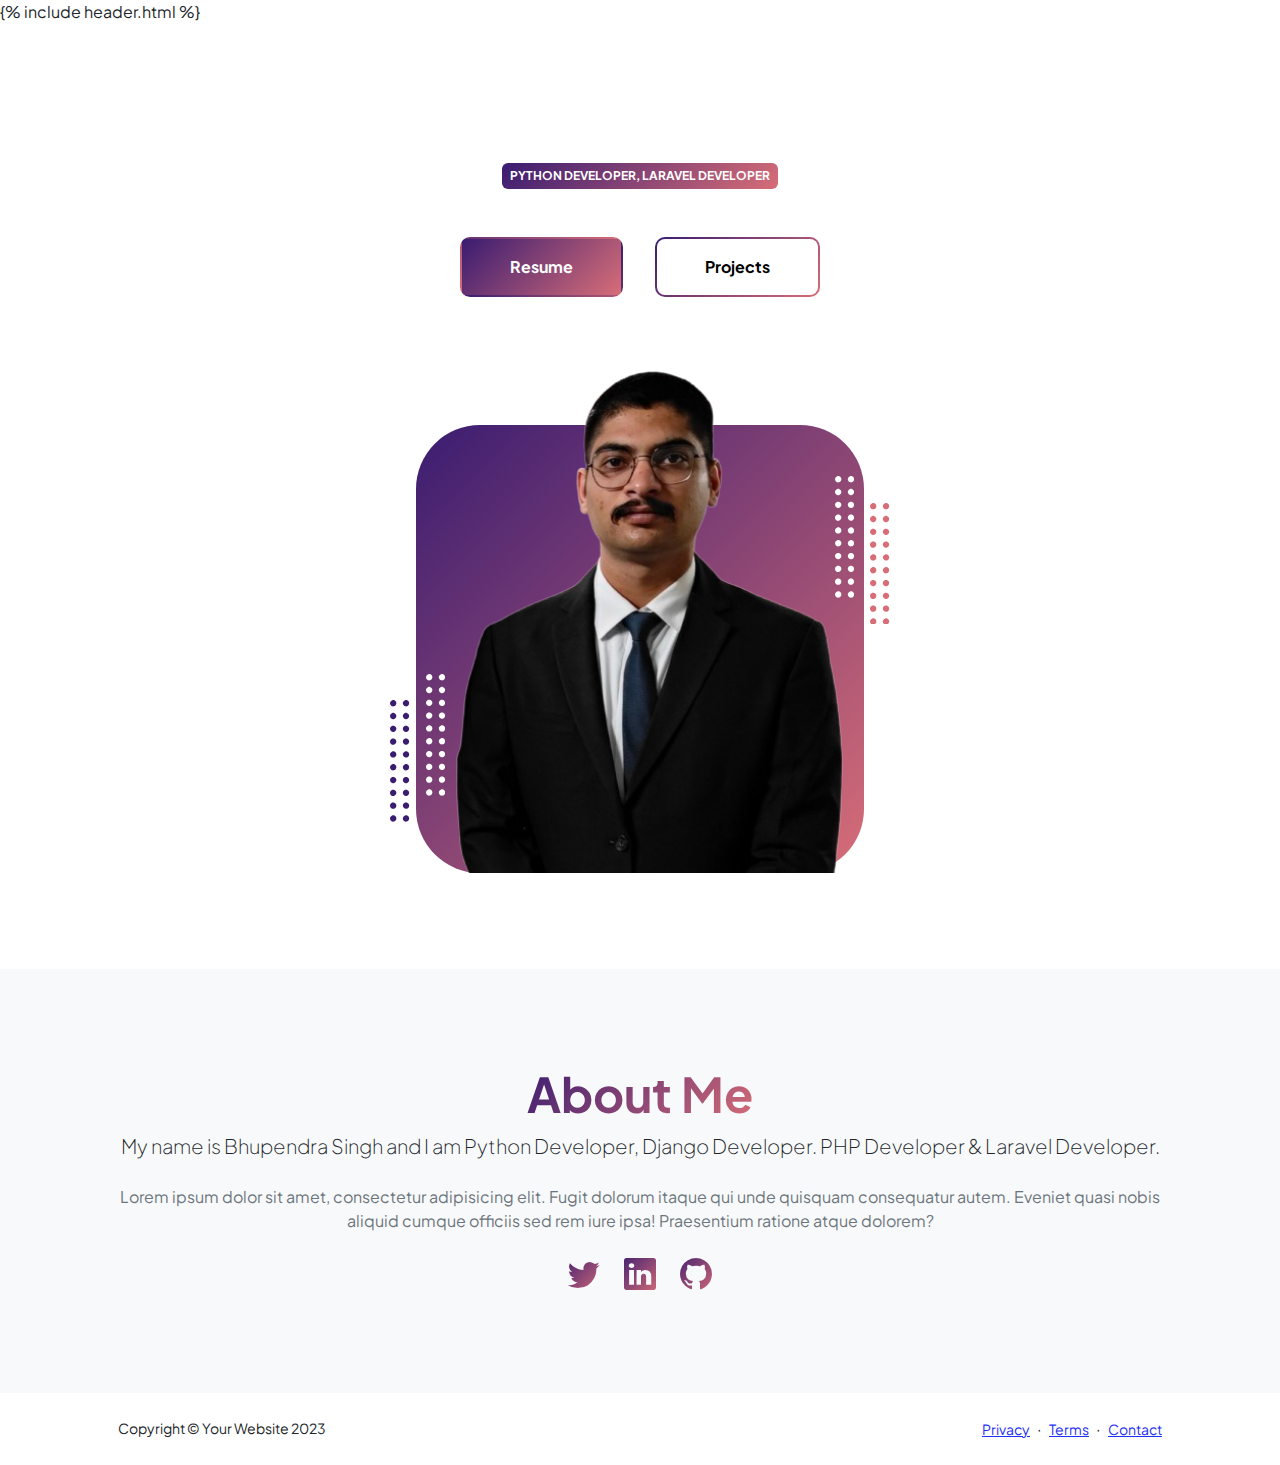
==== index.html @ d8d3806c "Update index.html" ====
<!DOCTYPE html>
<html lang="en-in">

<head>
    <meta charset="utf-8" />
    <meta name="viewport" content="width=device-width, initial-scale=1, shrink-to-fit=no" />
    <meta name="description" content="" />
    <meta name="author" content="" />
    <title>Bhupendra Singh - Portfolio</title>
    <link rel="icon" type="image/x-icon" href="assets/favicon.ico" />
    <link rel="preconnect" href="https://fonts.googleapis.com" />
    <link rel="preconnect" href="https://fonts.gstatic.com" crossorigin />
    <link
        href="https://fonts.googleapis.com/css2?family=Plus+Jakarta+Sans:wght@100;200;300;400;500;600;700;800;900&amp;display=swap"
        rel="stylesheet" />
    <link href="https://cdn.jsdelivr.net/npm/bootstrap-icons@1.8.1/font/bootstrap-icons.css" rel="stylesheet" />
    <!-- Core theme CSS (includes Bootstrap)-->
    <link href="css/styles.css" rel="stylesheet" />
</head>

<body class="d-flex flex-column h-100">
    <main class="flex-shrink-0">
        <!-- Navigation-->
        {% include header.html %}
        <!-- Header-->
        <header class="py-5 header">
            <div class="container px-5 pb-5">
                <div class="row gx-5 align-items-center">
                    <div class="col-xxl-5">
                        <!-- Header text content-->
                        <div class="text-center text-xxl-start">
                            <div class="badge bg-gradient-primary-to-secondary text-white mb-5">
                                <div class="text-uppercase" style="line-height: 1.5">
                                    Python Developer,
                                    Laravel Developer
                                </div>
                            </div>

                            <!-- <div class="fs-3 fw-light text-muted">
                                I can help your business to
                            </div> -->

                            <!-- <h1 class="display-3 fw-bolder mb-5">
                                <span class="text-gradient d-inline">Get online and grow fast</span>
                            </h1> -->
                            <div
                                class="d-grid gap-3 d-sm-flex justify-content-sm-center justify-content-xxl-start mb-3">
                                <a class="btn-dark-custom px-5 py-3 me-sm-3 fs-6 fw-bolder"
                                    href="resume.html">Resume</a>
                                <a class="btn-light-custom px-5 py-3 fs-6 fw-bolder" href="projects.html">Projects</a>
                            </div>
                        </div>
                    </div>
                    <div class="col-xxl-7">
                        <!-- Header profile picture-->
                        <div class="d-flex justify-content-center mt-5 mt-xxl-0">
                            <div class="profile bg-gradient-primary-to-secondary">
                                <img class="profile-img" src="assets/profile.png" alt="Bhupendra Singh" />
                                <div class="dots-1">
                                    <!-- SVG Dots-->
                                    <svg version="1.1" xmlns="http://www.w3.org/2000/svg"
                                        xmlns:xlink="http://www.w3.org/1999/xlink" x="0px" y="0px"
                                        viewBox="0 0 191.6 1215.4" style="enable-background: new 0 0 191.6 1215.4"
                                        xml:space="preserve">
                                        <g transform="translate(0.000000,1280.000000) scale(0.100000,-0.100000)">
                                            <path
                                                d="M227.7,12788.6c-105-35-200-141-222-248c-43-206,163-412,369-369c155,32,275,190,260,339c-11,105-90,213-190,262        C383.7,12801.6,289.7,12808.6,227.7,12788.6z">
                                            </path>
                                            <path
                                                d="M1507.7,12788.6c-151-50-253-216-222-362c25-119,136-230,254-255c194-41,395,142,375,339c-11,105-90,213-190,262        C1663.7,12801.6,1569.7,12808.6,1507.7,12788.6z">
                                            </path>
                                            <path
                                                d="M227.7,11508.6c-105-35-200-141-222-248c-43-206,163-412,369-369c155,32,275,190,260,339c-11,105-90,213-190,262        C383.7,11521.6,289.7,11528.6,227.7,11508.6z">
                                            </path>
                                            <path
                                                d="M1507.7,11508.6c-151-50-253-216-222-362c25-119,136-230,254-255c194-41,395,142,375,339c-11,105-90,213-190,262        C1663.7,11521.6,1569.7,11528.6,1507.7,11508.6z">
                                            </path>
                                            <path
                                                d="M227.7,10228.6c-105-35-200-141-222-248c-43-206,163-412,369-369c155,32,275,190,260,339c-11,105-90,213-190,262        C383.7,10241.6,289.7,10248.6,227.7,10228.6z">
                                            </path>
                                            <path
                                                d="M1507.7,10228.6c-105-35-200-141-222-248c-43-206,163-412,369-369c155,32,275,190,260,339c-11,105-90,213-190,262        C1663.7,10241.6,1569.7,10248.6,1507.7,10228.6z">
                                            </path>
                                            <path
                                                d="M227.7,8948.6c-105-35-200-141-222-248c-43-206,163-412,369-369c155,32,275,190,260,339c-11,105-90,213-190,262        C383.7,8961.6,289.7,8968.6,227.7,8948.6z">
                                            </path>
                                            <path
                                                d="M1507.7,8948.6c-105-35-200-141-222-248c-43-206,163-412,369-369c155,32,275,190,260,339c-11,105-90,213-190,262        C1663.7,8961.6,1569.7,8968.6,1507.7,8948.6z">
                                            </path>
                                            <path
                                                d="M227.7,7668.6c-105-35-200-141-222-248c-43-206,163-412,369-369c155,32,275,190,260,339c-11,105-90,213-190,262        C383.7,7681.6,289.7,7688.6,227.7,7668.6z">
                                            </path>
                                            <path
                                                d="M1507.7,7668.6c-105-35-200-141-222-248c-43-206,163-412,369-369c155,32,275,190,260,339c-11,105-90,213-190,262        C1663.7,7681.6,1569.7,7688.6,1507.7,7668.6z">
                                            </path>
                                            <path
                                                d="M227.7,6388.6c-105-35-200-141-222-248c-43-206,163-412,369-369c155,32,275,190,260,339c-11,105-90,213-190,262        C383.7,6401.6,289.7,6408.6,227.7,6388.6z">
                                            </path>
                                            <path
                                                d="M1507.7,6388.6c-105-35-200-141-222-248c-43-206,163-412,369-369c155,32,275,190,260,339c-11,105-90,213-190,262        C1663.7,6401.6,1569.7,6408.6,1507.7,6388.6z">
                                            </path>
                                            <path
                                                d="M227.7,5108.6c-105-35-200-141-222-248c-43-206,163-412,369-369c155,32,275,190,260,339c-11,105-90,213-190,262        C383.7,5121.6,289.7,5128.6,227.7,5108.6z">
                                            </path>
                                            <path
                                                d="M1507.7,5108.6c-105-35-200-141-222-248c-43-206,163-412,369-369c155,32,275,190,260,339c-11,105-90,213-190,262        C1663.7,5121.6,1569.7,5128.6,1507.7,5108.6z">
                                            </path>
                                            <path
                                                d="M227.7,3828.6c-105-35-200-141-222-248c-43-206,163-412,369-369c155,32,275,190,260,339c-11,105-90,213-190,262        C383.7,3841.6,289.7,3848.6,227.7,3828.6z">
                                            </path>
                                            <path
                                                d="M1507.7,3828.6c-105-35-200-141-222-248c-43-206,163-412,369-369c155,32,275,190,260,339c-11,105-90,213-190,262        C1663.7,3841.6,1569.7,3848.6,1507.7,3828.6z">
                                            </path>
                                            <path
                                                d="M227.7,2548.6c-105-35-200-141-222-248c-43-206,163-412,369-369c155,32,275,190,260,339c-11,105-90,213-190,262        C383.7,2561.6,289.7,2568.6,227.7,2548.6z">
                                            </path>
                                            <path
                                                d="M1507.7,2548.6c-105-35-200-141-222-248c-43-206,163-412,369-369c155,32,275,190,260,339c-11,105-90,213-190,262        C1663.7,2561.6,1569.7,2568.6,1507.7,2548.6z">
                                            </path>
                                            <path
                                                d="M227.7,1268.6c-105-35-200-141-222-248c-43-206,163-412,369-369c155,32,275,190,260,339c-11,105-90,213-190,262        C383.7,1281.6,289.7,1288.6,227.7,1268.6z">
                                            </path>
                                            <path
                                                d="M1507.7,1268.6c-105-35-200-141-222-248c-43-206,163-412,369-369c155,32,275,190,260,339c-11,105-90,213-190,262        C1663.7,1281.6,1569.7,1288.6,1507.7,1268.6z">
                                            </path>
                                        </g>
                                    </svg>
                                    <!-- END of SVG dots-->
                                </div>
                                <div class="dots-2">
                                    <!-- SVG Dots-->
                                    <svg version="1.1" xmlns="http://www.w3.org/2000/svg"
                                        xmlns:xlink="http://www.w3.org/1999/xlink" x="0px" y="0px"
                                        viewBox="0 0 191.6 1215.4" style="enable-background: new 0 0 191.6 1215.4"
                                        xml:space="preserve">
                                        <g transform="translate(0.000000,1280.000000) scale(0.100000,-0.100000)">
                                            <path
                                                d="M227.7,12788.6c-105-35-200-141-222-248c-43-206,163-412,369-369c155,32,275,190,260,339c-11,105-90,213-190,262        C383.7,12801.6,289.7,12808.6,227.7,12788.6z">
                                            </path>
                                            <path
                                                d="M1507.7,12788.6c-151-50-253-216-222-362c25-119,136-230,254-255c194-41,395,142,375,339c-11,105-90,213-190,262        C1663.7,12801.6,1569.7,12808.6,1507.7,12788.6z">
                                            </path>
                                            <path
                                                d="M227.7,11508.6c-105-35-200-141-222-248c-43-206,163-412,369-369c155,32,275,190,260,339c-11,105-90,213-190,262        C383.7,11521.6,289.7,11528.6,227.7,11508.6z">
                                            </path>
                                            <path
                                                d="M1507.7,11508.6c-151-50-253-216-222-362c25-119,136-230,254-255c194-41,395,142,375,339c-11,105-90,213-190,262        C1663.7,11521.6,1569.7,11528.6,1507.7,11508.6z">
                                            </path>
                                            <path
                                                d="M227.7,10228.6c-105-35-200-141-222-248c-43-206,163-412,369-369c155,32,275,190,260,339c-11,105-90,213-190,262        C383.7,10241.6,289.7,10248.6,227.7,10228.6z">
                                            </path>
                                            <path
                                                d="M1507.7,10228.6c-105-35-200-141-222-248c-43-206,163-412,369-369c155,32,275,190,260,339c-11,105-90,213-190,262        C1663.7,10241.6,1569.7,10248.6,1507.7,10228.6z">
                                            </path>
                                            <path
                                                d="M227.7,8948.6c-105-35-200-141-222-248c-43-206,163-412,369-369c155,32,275,190,260,339c-11,105-90,213-190,262        C383.7,8961.6,289.7,8968.6,227.7,8948.6z">
                                            </path>
                                            <path
                                                d="M1507.7,8948.6c-105-35-200-141-222-248c-43-206,163-412,369-369c155,32,275,190,260,339c-11,105-90,213-190,262        C1663.7,8961.6,1569.7,8968.6,1507.7,8948.6z">
                                            </path>
                                            <path
                                                d="M227.7,7668.6c-105-35-200-141-222-248c-43-206,163-412,369-369c155,32,275,190,260,339c-11,105-90,213-190,262        C383.7,7681.6,289.7,7688.6,227.7,7668.6z">
                                            </path>
                                            <path
                                                d="M1507.7,7668.6c-105-35-200-141-222-248c-43-206,163-412,369-369c155,32,275,190,260,339c-11,105-90,213-190,262        C1663.7,7681.6,1569.7,7688.6,1507.7,7668.6z">
                                            </path>
                                            <path
                                                d="M227.7,6388.6c-105-35-200-141-222-248c-43-206,163-412,369-369c155,32,275,190,260,339c-11,105-90,213-190,262        C383.7,6401.6,289.7,6408.6,227.7,6388.6z">
                                            </path>
                                            <path
                                                d="M1507.7,6388.6c-105-35-200-141-222-248c-43-206,163-412,369-369c155,32,275,190,260,339c-11,105-90,213-190,262        C1663.7,6401.6,1569.7,6408.6,1507.7,6388.6z">
                                            </path>
                                            <path
                                                d="M227.7,5108.6c-105-35-200-141-222-248c-43-206,163-412,369-369c155,32,275,190,260,339c-11,105-90,213-190,262        C383.7,5121.6,289.7,5128.6,227.7,5108.6z">
                                            </path>
                                            <path
                                                d="M1507.7,5108.6c-105-35-200-141-222-248c-43-206,163-412,369-369c155,32,275,190,260,339c-11,105-90,213-190,262        C1663.7,5121.6,1569.7,5128.6,1507.7,5108.6z">
                                            </path>
                                            <path
                                                d="M227.7,3828.6c-105-35-200-141-222-248c-43-206,163-412,369-369c155,32,275,190,260,339c-11,105-90,213-190,262        C383.7,3841.6,289.7,3848.6,227.7,3828.6z">
                                            </path>
                                            <path
                                                d="M1507.7,3828.6c-105-35-200-141-222-248c-43-206,163-412,369-369c155,32,275,190,260,339c-11,105-90,213-190,262        C1663.7,3841.6,1569.7,3848.6,1507.7,3828.6z">
                                            </path>
                                            <path
                                                d="M227.7,2548.6c-105-35-200-141-222-248c-43-206,163-412,369-369c155,32,275,190,260,339c-11,105-90,213-190,262        C383.7,2561.6,289.7,2568.6,227.7,2548.6z">
                                            </path>
                                            <path
                                                d="M1507.7,2548.6c-105-35-200-141-222-248c-43-206,163-412,369-369c155,32,275,190,260,339c-11,105-90,213-190,262        C1663.7,2561.6,1569.7,2568.6,1507.7,2548.6z">
                                            </path>
                                            <path
                                                d="M227.7,1268.6c-105-35-200-141-222-248c-43-206,163-412,369-369c155,32,275,190,260,339c-11,105-90,213-190,262        C383.7,1281.6,289.7,1288.6,227.7,1268.6z">
                                            </path>
                                            <path
                                                d="M1507.7,1268.6c-105-35-200-141-222-248c-43-206,163-412,369-369c155,32,275,190,260,339c-11,105-90,213-190,262        C1663.7,1281.6,1569.7,1288.6,1507.7,1268.6z">
                                            </path>
                                        </g>
                                    </svg>
                                    <!-- END of SVG dots-->
                                </div>
                                <div class="dots-3">
                                    <!-- SVG Dots-->
                                    <svg version="1.1" xmlns="http://www.w3.org/2000/svg"
                                        xmlns:xlink="http://www.w3.org/1999/xlink" x="0px" y="0px"
                                        viewBox="0 0 191.6 1215.4" style="enable-background: new 0 0 191.6 1215.4"
                                        xml:space="preserve">
                                        <g transform="translate(0.000000,1280.000000) scale(0.100000,-0.100000)">
                                            <path
                                                d="M227.7,12788.6c-105-35-200-141-222-248c-43-206,163-412,369-369c155,32,275,190,260,339c-11,105-90,213-190,262        C383.7,12801.6,289.7,12808.6,227.7,12788.6z">
                                            </path>
                                            <path
                                                d="M1507.7,12788.6c-151-50-253-216-222-362c25-119,136-230,254-255c194-41,395,142,375,339c-11,105-90,213-190,262        C1663.7,12801.6,1569.7,12808.6,1507.7,12788.6z">
                                            </path>
                                            <path
                                                d="M227.7,11508.6c-105-35-200-141-222-248c-43-206,163-412,369-369c155,32,275,190,260,339c-11,105-90,213-190,262        C383.7,11521.6,289.7,11528.6,227.7,11508.6z">
                                            </path>
                                            <path
                                                d="M1507.7,11508.6c-151-50-253-216-222-362c25-119,136-230,254-255c194-41,395,142,375,339c-11,105-90,213-190,262        C1663.7,11521.6,1569.7,11528.6,1507.7,11508.6z">
                                            </path>
                                            <path
                                                d="M227.7,10228.6c-105-35-200-141-222-248c-43-206,163-412,369-369c155,32,275,190,260,339c-11,105-90,213-190,262        C383.7,10241.6,289.7,10248.6,227.7,10228.6z">
                                            </path>
                                            <path
                                                d="M1507.7,10228.6c-105-35-200-141-222-248c-43-206,163-412,369-369c155,32,275,190,260,339c-11,105-90,213-190,262        C1663.7,10241.6,1569.7,10248.6,1507.7,10228.6z">
                                            </path>
                                            <path
                                                d="M227.7,8948.6c-105-35-200-141-222-248c-43-206,163-412,369-369c155,32,275,190,260,339c-11,105-90,213-190,262        C383.7,8961.6,289.7,8968.6,227.7,8948.6z">
                                            </path>
                                            <path
                                                d="M1507.7,8948.6c-105-35-200-141-222-248c-43-206,163-412,369-369c155,32,275,190,260,339c-11,105-90,213-190,262        C1663.7,8961.6,1569.7,8968.6,1507.7,8948.6z">
                                            </path>
                                            <path
                                                d="M227.7,7668.6c-105-35-200-141-222-248c-43-206,163-412,369-369c155,32,275,190,260,339c-11,105-90,213-190,262        C383.7,7681.6,289.7,7688.6,227.7,7668.6z">
                                            </path>
                                            <path
                                                d="M1507.7,7668.6c-105-35-200-141-222-248c-43-206,163-412,369-369c155,32,275,190,260,339c-11,105-90,213-190,262        C1663.7,7681.6,1569.7,7688.6,1507.7,7668.6z">
                                            </path>
                                            <path
                                                d="M227.7,6388.6c-105-35-200-141-222-248c-43-206,163-412,369-369c155,32,275,190,260,339c-11,105-90,213-190,262        C383.7,6401.6,289.7,6408.6,227.7,6388.6z">
                                            </path>
                                            <path
                                                d="M1507.7,6388.6c-105-35-200-141-222-248c-43-206,163-412,369-369c155,32,275,190,260,339c-11,105-90,213-190,262        C1663.7,6401.6,1569.7,6408.6,1507.7,6388.6z">
                                            </path>
                                            <path
                                                d="M227.7,5108.6c-105-35-200-141-222-248c-43-206,163-412,369-369c155,32,275,190,260,339c-11,105-90,213-190,262        C383.7,5121.6,289.7,5128.6,227.7,5108.6z">
                                            </path>
                                            <path
                                                d="M1507.7,5108.6c-105-35-200-141-222-248c-43-206,163-412,369-369c155,32,275,190,260,339c-11,105-90,213-190,262        C1663.7,5121.6,1569.7,5128.6,1507.7,5108.6z">
                                            </path>
                                            <path
                                                d="M227.7,3828.6c-105-35-200-141-222-248c-43-206,163-412,369-369c155,32,275,190,260,339c-11,105-90,213-190,262        C383.7,3841.6,289.7,3848.6,227.7,3828.6z">
                                            </path>
                                            <path
                                                d="M1507.7,3828.6c-105-35-200-141-222-248c-43-206,163-412,369-369c155,32,275,190,260,339c-11,105-90,213-190,262        C1663.7,3841.6,1569.7,3848.6,1507.7,3828.6z">
                                            </path>
                                            <path
                                                d="M227.7,2548.6c-105-35-200-141-222-248c-43-206,163-412,369-369c155,32,275,190,260,339c-11,105-90,213-190,262        C383.7,2561.6,289.7,2568.6,227.7,2548.6z">
                                            </path>
                                            <path
                                                d="M1507.7,2548.6c-105-35-200-141-222-248c-43-206,163-412,369-369c155,32,275,190,260,339c-11,105-90,213-190,262        C1663.7,2561.6,1569.7,2568.6,1507.7,2548.6z">
                                            </path>
                                            <path
                                                d="M227.7,1268.6c-105-35-200-141-222-248c-43-206,163-412,369-369c155,32,275,190,260,339c-11,105-90,213-190,262        C383.7,1281.6,289.7,1288.6,227.7,1268.6z">
                                            </path>
                                            <path
                                                d="M1507.7,1268.6c-105-35-200-141-222-248c-43-206,163-412,369-369c155,32,275,190,260,339c-11,105-90,213-190,262        C1663.7,1281.6,1569.7,1288.6,1507.7,1268.6z">
                                            </path>
                                        </g>
                                    </svg>
                                    <!-- END of SVG dots-->
                                </div>
                                <div class="dots-4">
                                    <!-- SVG Dots-->
                                    <svg version="1.1" xmlns="http://www.w3.org/2000/svg"
                                        xmlns:xlink="http://www.w3.org/1999/xlink" x="0px" y="0px"
                                        viewBox="0 0 191.6 1215.4" style="enable-background: new 0 0 191.6 1215.4"
                                        xml:space="preserve">
                                        <g transform="translate(0.000000,1280.000000) scale(0.100000,-0.100000)">
                                            <path
                                                d="M227.7,12788.6c-105-35-200-141-222-248c-43-206,163-412,369-369c155,32,275,190,260,339c-11,105-90,213-190,262        C383.7,12801.6,289.7,12808.6,227.7,12788.6z">
                                            </path>
                                            <path
                                                d="M1507.7,12788.6c-151-50-253-216-222-362c25-119,136-230,254-255c194-41,395,142,375,339c-11,105-90,213-190,262        C1663.7,12801.6,1569.7,12808.6,1507.7,12788.6z">
                                            </path>
                                            <path
                                                d="M227.7,11508.6c-105-35-200-141-222-248c-43-206,163-412,369-369c155,32,275,190,260,339c-11,105-90,213-190,262        C383.7,11521.6,289.7,11528.6,227.7,11508.6z">
                                            </path>
                                            <path
                                                d="M1507.7,11508.6c-151-50-253-216-222-362c25-119,136-230,254-255c194-41,395,142,375,339c-11,105-90,213-190,262        C1663.7,11521.6,1569.7,11528.6,1507.7,11508.6z">
                                            </path>
                                            <path
                                                d="M227.7,10228.6c-105-35-200-141-222-248c-43-206,163-412,369-369c155,32,275,190,260,339c-11,105-90,213-190,262        C383.7,10241.6,289.7,10248.6,227.7,10228.6z">
                                            </path>
                                            <path
                                                d="M1507.7,10228.6c-105-35-200-141-222-248c-43-206,163-412,369-369c155,32,275,190,260,339c-11,105-90,213-190,262        C1663.7,10241.6,1569.7,10248.6,1507.7,10228.6z">
                                            </path>
                                            <path
                                                d="M227.7,8948.6c-105-35-200-141-222-248c-43-206,163-412,369-369c155,32,275,190,260,339c-11,105-90,213-190,262        C383.7,8961.6,289.7,8968.6,227.7,8948.6z">
                                            </path>
                                            <path
                                                d="M1507.7,8948.6c-105-35-200-141-222-248c-43-206,163-412,369-369c155,32,275,190,260,339c-11,105-90,213-190,262        C1663.7,8961.6,1569.7,8968.6,1507.7,8948.6z">
                                            </path>
                                            <path
                                                d="M227.7,7668.6c-105-35-200-141-222-248c-43-206,163-412,369-369c155,32,275,190,260,339c-11,105-90,213-190,262        C383.7,7681.6,289.7,7688.6,227.7,7668.6z">
                                            </path>
                                            <path
                                                d="M1507.7,7668.6c-105-35-200-141-222-248c-43-206,163-412,369-369c155,32,275,190,260,339c-11,105-90,213-190,262        C1663.7,7681.6,1569.7,7688.6,1507.7,7668.6z">
                                            </path>
                                            <path
                                                d="M227.7,6388.6c-105-35-200-141-222-248c-43-206,163-412,369-369c155,32,275,190,260,339c-11,105-90,213-190,262        C383.7,6401.6,289.7,6408.6,227.7,6388.6z">
                                            </path>
                                            <path
                                                d="M1507.7,6388.6c-105-35-200-141-222-248c-43-206,163-412,369-369c155,32,275,190,260,339c-11,105-90,213-190,262        C1663.7,6401.6,1569.7,6408.6,1507.7,6388.6z">
                                            </path>
                                            <path
                                                d="M227.7,5108.6c-105-35-200-141-222-248c-43-206,163-412,369-369c155,32,275,190,260,339c-11,105-90,213-190,262        C383.7,5121.6,289.7,5128.6,227.7,5108.6z">
                                            </path>
                                            <path
                                                d="M1507.7,5108.6c-105-35-200-141-222-248c-43-206,163-412,369-369c155,32,275,190,260,339c-11,105-90,213-190,262        C1663.7,5121.6,1569.7,5128.6,1507.7,5108.6z">
                                            </path>
                                            <path
                                                d="M227.7,3828.6c-105-35-200-141-222-248c-43-206,163-412,369-369c155,32,275,190,260,339c-11,105-90,213-190,262        C383.7,3841.6,289.7,3848.6,227.7,3828.6z">
                                            </path>
                                            <path
                                                d="M1507.7,3828.6c-105-35-200-141-222-248c-43-206,163-412,369-369c155,32,275,190,260,339c-11,105-90,213-190,262        C1663.7,3841.6,1569.7,3848.6,1507.7,3828.6z">
                                            </path>
                                            <path
                                                d="M227.7,2548.6c-105-35-200-141-222-248c-43-206,163-412,369-369c155,32,275,190,260,339c-11,105-90,213-190,262        C383.7,2561.6,289.7,2568.6,227.7,2548.6z">
                                            </path>
                                            <path
                                                d="M1507.7,2548.6c-105-35-200-141-222-248c-43-206,163-412,369-369c155,32,275,190,260,339c-11,105-90,213-190,262        C1663.7,2561.6,1569.7,2568.6,1507.7,2548.6z">
                                            </path>
                                            <path
                                                d="M227.7,1268.6c-105-35-200-141-222-248c-43-206,163-412,369-369c155,32,275,190,260,339c-11,105-90,213-190,262        C383.7,1281.6,289.7,1288.6,227.7,1268.6z">
                                            </path>
                                            <path
                                                d="M1507.7,1268.6c-105-35-200-141-222-248c-43-206,163-412,369-369c155,32,275,190,260,339c-11,105-90,213-190,262        C1663.7,1281.6,1569.7,1288.6,1507.7,1268.6z">
                                            </path>
                                        </g>
                                    </svg>
                                    <!-- END of SVG dots-->
                                </div>
                            </div>
                        </div>
                    </div>
                </div>
            </div>
        </header>
        <!-- About Section-->
        <section class="bg-light py-5">
            <div class="container px-5">
                <div class="row gx-5 justify-content-center">
                    <div class="col-xxl-8">
                        <div class="text-center my-5">
                            <h2 class="display-5 fw-bolder">
                                <span class="text-gradient d-inline">About Me</span>
                            </h2>
                            <p class="lead fw-light mb-4">
                                My name is Bhupendra Singh and I am Python Developer,
                                Django Developer.
                                PHP Developer &
                                Laravel Developer.
                            </p>
                            <p class="text-muted">
                                Lorem ipsum dolor sit amet, consectetur adipisicing elit.
                                Fugit dolorum itaque qui unde quisquam consequatur autem.
                                Eveniet quasi nobis aliquid cumque officiis sed rem iure ipsa!
                                Praesentium ratione atque dolorem?
                            </p>
                            <div class="d-flex justify-content-center fs-2 gap-4">
                                <a class="text-gradient" href="#!"><i class="bi bi-twitter"></i></a>
                                <a class="text-gradient" href="#!"><i class="bi bi-linkedin"></i></a>
                                <a class="text-gradient" href="#!"><i class="bi bi-github"></i></a>
                            </div>
                        </div>
                    </div>
                </div>
            </div>
        </section>
    </main>
    <!-- Footer-->
    <footer class="bg-white py-4 mt-auto">
        <div class="container px-5">
            <div class="row align-items-center justify-content-between flex-column flex-sm-row">
                <div class="col-auto">
                    <div class="small m-0">Copyright &copy; Your Website 2023</div>
                </div>
                <div class="col-auto">
                    <a class="small" href="#!">Privacy</a>
                    <span class="mx-1">&middot;</span>
                    <a class="small" href="#!">Terms</a>
                    <span class="mx-1">&middot;</span>
                    <a class="small" href="#!">Contact</a>
                </div>
            </div>
        </div>
    </footer>
    <!-- Bootstrap core JS-->
    <script src="js/scripts.js"></script>
    <script src="https://cdn.jsdelivr.net/npm/bootstrap@5.2.3/dist/js/bootstrap.bundle.min.js"></script>
    <!-- Core theme JS-->
</body>

</html>
---- css/styles.css ----
@charset "UTF-8";

:root {
  --bs-blue: #1e30f3;
  --bs-indigo: #6610f2;
  --bs-purple: #6f42c1;
  --bs-pink: #e21e80;
  --bs-red: #dc3545;
  --bs-orange: #fd7e14;
  --bs-yellow: #ffc107;
  --bs-green: #198754;
  --bs-teal: #20c997;
  --bs-cyan: #0dcaf0;
  --bs-black: #000;
  --bs-white: #fff;
  --bs-gray: #6c757d;
  --bs-gray-dark: #343a40;
  --bs-gray-100: #f8f9fa;
  --bs-gray-200: #e9ecef;
  --bs-gray-300: #dee2e6;
  --bs-gray-400: #ced4da;
  --bs-gray-500: #adb5bd;
  --bs-gray-600: #6c757d;
  --bs-gray-700: #495057;
  --bs-gray-800: #343a40;
  --bs-gray-900: #212529;
  --bs-primary: #1e30f3;
  --bs-secondary: #e21e80;
  --bs-success: #198754;
  --bs-info: #0dcaf0;
  --bs-warning: #ffc107;
  --bs-danger: #dc3545;
  --bs-light: #f8f9fa;
  --bs-dark: #212529;
  --bs-primary-rgb: 30, 48, 243;
  --bs-secondary-rgb: 226, 30, 128;
  --bs-success-rgb: 25, 135, 84;
  --bs-info-rgb: 13, 202, 240;
  --bs-warning-rgb: 255, 193, 7;
  --bs-danger-rgb: 220, 53, 69;
  --bs-light-rgb: 248, 249, 250;
  --bs-dark-rgb: 33, 37, 41;
  --bs-white-rgb: 255, 255, 255;
  --bs-black-rgb: 0, 0, 0;
  --bs-body-color-rgb: 33, 37, 41;
  --bs-body-bg-rgb: 255, 255, 255;
  --bs-font-sans-serif: "Plus Jakarta Sans";
  --bs-font-monospace: SFMono-Regular, Menlo, Monaco, Consolas, "Liberation Mono", "Courier New", monospace;
  --bs-gradient: linear-gradient(180deg, rgba(255, 255, 255, 0.15), rgba(255, 255, 255, 0));
  --bs-body-font-family: var(--bs-font-sans-serif);
  --bs-body-font-size: 1rem;
  --bs-body-font-weight: 400;
  --bs-body-line-height: 1.5;
  --bs-body-color: #212529;
  --bs-body-bg: #fff;
  --bs-border-width: 1px;
  --bs-border-style: solid;
  --bs-border-color: #dee2e6;
  --bs-border-color-translucent: rgba(0, 0, 0, 0.175);
  --bs-border-radius: 0.375rem;
  --bs-border-radius-sm: 0.25rem;
  --bs-border-radius-lg: 0.5rem;
  --bs-border-radius-xl: 1rem;
  --bs-border-radius-2xl: 2rem;
  --bs-border-radius-pill: 50rem;
  --bs-link-color: #1e30f3;
  --bs-link-hover-color: #1826c2;
  --bs-code-color: #e21e80;
  --bs-highlight-bg: #fff3cd;
}

*,
*::before,
*::after {
  box-sizing: border-box;
}

@media (prefers-reduced-motion: no-preference) {
  :root {
    scroll-behavior: smooth;
  }
}

body {
  margin: 0;
  font-family: var(--bs-body-font-family);
  font-size: var(--bs-body-font-size);
  font-weight: var(--bs-body-font-weight);
  line-height: var(--bs-body-line-height);
  color: var(--bs-body-color);
  text-align: var(--bs-body-text-align);
  background-color: var(--bs-body-bg);
  -webkit-text-size-adjust: 100%;
  -webkit-tap-highlight-color: rgba(0, 0, 0, 0);
}

hr {
  margin: 1rem 0;
  color: inherit;
  border: 0;
  border-top: 1px solid;
  opacity: 0.25;
}

h6,
.h6,
h5,
.h5,
h4,
.h4,
h3,
.h3,
h2,
.h2,
h1,
.h1 {
  margin-top: 0;
  margin-bottom: 0.5rem;
  font-weight: 500;
  line-height: 1.2;
}

h1,
.h1 {
  font-size: calc(1.375rem + 1.5vw);
}

@media (min-width: 1200px) {

  h1,
  .h1 {
    font-size: 2.5rem;
  }
}

h2,
.h2 {
  font-size: calc(1.325rem + 0.9vw);
}

@media (min-width: 1200px) {

  h2,
  .h2 {
    font-size: 2rem;
  }
}

h3,
.h3 {
  font-size: calc(1.3rem + 0.6vw);
}

@media (min-width: 1200px) {

  h3,
  .h3 {
    font-size: 1.75rem;
  }
}

h4,
.h4 {
  font-size: calc(1.275rem + 0.3vw);
}

@media (min-width: 1200px) {

  h4,
  .h4 {
    font-size: 1.5rem;
  }
}

h5,
.h5 {
  font-size: 1.25rem;
}

h6,
.h6 {
  font-size: 1rem;
}

p {
  margin-top: 0;
  margin-bottom: 1rem;
}

abbr[title] {
  -webkit-text-decoration: underline dotted;
  text-decoration: underline dotted;
  cursor: help;
  -webkit-text-decoration-skip-ink: none;
  text-decoration-skip-ink: none;
}

address {
  margin-bottom: 1rem;
  font-style: normal;
  line-height: inherit;
}

ol,
ul {
  padding-left: 2rem;
}

ol,
ul,
dl {
  margin-top: 0;
  margin-bottom: 1rem;
}

ol ol,
ul ul,
ol ul,
ul ol {
  margin-bottom: 0;
}

dt {
  font-weight: 700;
}

dd {
  margin-bottom: 0.5rem;
  margin-left: 0;
}

blockquote {
  margin: 0 0 1rem;
}

b,
strong {
  font-weight: bolder;
}

small,
.small {
  font-size: 0.875em;
}

mark,
.mark {
  padding: 0.1875em;
  background-color: var(--bs-highlight-bg);
}

sub,
sup {
  position: relative;
  font-size: 0.75em;
  line-height: 0;
  vertical-align: baseline;
}

sub {
  bottom: -0.25em;
}

sup {
  top: -0.5em;
}

a {
  color: var(--bs-link-color);
  text-decoration: underline;
}

a:hover {
  color: var(--bs-link-hover-color);
}

a:not([href]):not([class]),
a:not([href]):not([class]):hover {
  color: inherit;
  text-decoration: none;
}

pre,
code,
kbd,
samp {
  font-family: var(--bs-font-monospace);
  font-size: 1em;
}

pre {
  display: block;
  margin-top: 0;
  margin-bottom: 1rem;
  overflow: auto;
  font-size: 0.875em;
}

pre code {
  font-size: inherit;
  color: inherit;
  word-break: normal;
}

code {
  font-size: 0.875em;
  color: var(--bs-code-color);
  word-wrap: break-word;
}

a>code {
  color: inherit;
}

kbd {
  padding: 0.1875rem 0.375rem;
  font-size: 0.875em;
  color: var(--bs-body-bg);
  background-color: var(--bs-body-color);
  border-radius: 0.25rem;
}

kbd kbd {
  padding: 0;
  font-size: 1em;
}

figure {
  margin: 0 0 1rem;
}

img,
svg {
  vertical-align: middle;
}

table {
  caption-side: bottom;
  border-collapse: collapse;
}

caption {
  padding-top: 0.5rem;
  padding-bottom: 0.5rem;
  color: #6c757d;
  text-align: left;
}

th {
  text-align: inherit;
  text-align: -webkit-match-parent;
}

thead,
tbody,
tfoot,
tr,
td,
th {
  border-color: inherit;
  border-style: solid;
  border-width: 0;
}

label {
  display: inline-block;
}

button {
  border-radius: 0;
}

button:focus:not(:focus-visible) {
  outline: 0;
}

input,
button,
select,
optgroup,
textarea {
  margin: 0;
  font-family: inherit;
  font-size: inherit;
  line-height: inherit;
}

button,
select {
  text-transform: none;
}

[role=button] {
  cursor: pointer;
}

select {
  word-wrap: normal;
}

select:disabled {
  opacity: 1;
}

[list]:not([type=date]):not([type=datetime-local]):not([type=month]):not([type=week]):not([type=time])::-webkit-calendar-picker-indicator {
  display: none !important;
}

button,
[type=button],
[type=reset],
[type=submit] {
  -webkit-appearance: button;
  appearance: button;
}

button:not(:disabled),
[type=button]:not(:disabled),
[type=reset]:not(:disabled),
[type=submit]:not(:disabled) {
  cursor: pointer;
}

::-moz-focus-inner {
  padding: 0;
  border-style: none;
}

textarea {
  resize: vertical;
}

fieldset {
  min-width: 0;
  padding: 0;
  margin: 0;
  border: 0;
}

legend {
  float: left;
  width: 100%;
  padding: 0;
  margin-bottom: 0.5rem;
  font-size: calc(1.275rem + 0.3vw);
  line-height: inherit;
}

@media (min-width: 1200px) {
  legend {
    font-size: 1.5rem;
  }
}

legend+* {
  clear: left;
}

::-webkit-datetime-edit-fields-wrapper,
::-webkit-datetime-edit-text,
::-webkit-datetime-edit-minute,
::-webkit-datetime-edit-hour-field,
::-webkit-datetime-edit-day-field,
::-webkit-datetime-edit-month-field,
::-webkit-datetime-edit-year-field {
  padding: 0;
}

::-webkit-inner-spin-button {
  height: auto;
}

[type=search] {
  outline-offset: -2px;
  -webkit-appearance: textfield;
  appearance: textfield;
}

/* rtl:raw:
[type="tel"],
[type="url"],
[type="email"],
[type="number"] {
  direction: ltr;
}
*/
::-webkit-search-decoration {
  -webkit-appearance: none;
}

::-webkit-color-swatch-wrapper {
  padding: 0;
}

::file-selector-button {
  font: inherit;
  -webkit-appearance: button;
  appearance: button;
}

output {
  display: inline-block;
}

iframe {
  border: 0;
}

summary {
  display: list-item;
  cursor: pointer;
}

progress {
  vertical-align: baseline;
}

[hidden] {
  display: none !important;
}

.lead {
  font-size: 1.25rem;
  font-weight: 300;
}

.display-1 {
  font-size: calc(1.625rem + 4.5vw);
  font-weight: 300;
  line-height: 1.2;
}

@media (min-width: 1200px) {
  .display-1 {
    font-size: 5rem;
  }
}

.display-2 {
  font-size: calc(1.575rem + 3.9vw);
  font-weight: 300;
  line-height: 1.2;
}

@media (min-width: 1200px) {
  .display-2 {
    font-size: 4.5rem;
  }
}

.display-3 {
  font-size: calc(1.525rem + 3.3vw);
  font-weight: 300;
  line-height: 1.2;
}

@media (min-width: 1200px) {
  .display-3 {
    font-size: 4rem;
  }
}

.display-4 {
  font-size: calc(1.475rem + 2.7vw);
  font-weight: 300;
  line-height: 1.2;
}

@media (min-width: 1200px) {
  .display-4 {
    font-size: 3.5rem;
  }
}

.display-5 {
  font-size: calc(1.425rem + 2.1vw);
  font-weight: 300;
  line-height: 1.2;
}

@media (min-width: 1200px) {
  .display-5 {
    font-size: 3rem;
  }
}

.display-6 {
  font-size: calc(1.375rem + 1.5vw);
  font-weight: 300;
  line-height: 1.2;
}

@media (min-width: 1200px) {
  .display-6 {
    font-size: 2.5rem;
  }
}

.list-unstyled {
  padding-left: 0;
  list-style: none;
}

.list-inline {
  padding-left: 0;
  list-style: none;
}

.list-inline-item {
  display: inline-block;
}

.list-inline-item:not(:last-child) {
  margin-right: 0.5rem;
}

.initialism {
  font-size: 0.875em;
  text-transform: uppercase;
}

.blockquote {
  margin-bottom: 1rem;
  font-size: 1.25rem;
}

.blockquote> :last-child {
  margin-bottom: 0;
}

.blockquote-footer {
  margin-top: -1rem;
  margin-bottom: 1rem;
  font-size: 0.875em;
  color: #6c757d;
}

.blockquote-footer::before {
  content: "— ";
}

.img-fluid {
  max-width: 100%;
  height: auto;
}

.img-thumbnail {
  padding: 0.25rem;
  background-color: #fff;
  border: 1px solid var(--bs-border-color);
  border-radius: 0.375rem;
  max-width: 100%;
  height: auto;
}

.figure {
  display: inline-block;
}

.figure-img {
  margin-bottom: 0.5rem;
  line-height: 1;
}

.figure-caption {
  font-size: 0.875em;
  color: #6c757d;
}

.container,
.container-fluid,
.container-xxl,
.container-xl,
.container-lg,
.container-md,
.container-sm {
  --bs-gutter-x: 1.5rem;
  --bs-gutter-y: 0;
  width: 100%;
  padding-right: calc(var(--bs-gutter-x) * 0.5);
  padding-left: calc(var(--bs-gutter-x) * 0.5);
  margin-right: auto;
  margin-left: auto;
}

@media (min-width: 576px) {

  .container-sm,
  .container {
    max-width: 540px;
  }
}

@media (min-width: 768px) {

  .container-md,
  .container-sm,
  .container {
    max-width: 720px;
  }
}

@media (min-width: 992px) {

  .container-lg,
  .container-md,
  .container-sm,
  .container {
    max-width: 960px;
  }
}

@media (min-width: 1200px) {

  .container-xl,
  .container-lg,
  .container-md,
  .container-sm,
  .container {
    max-width: 1140px;
  }
}

@media (min-width: 1400px) {

  .container-xxl,
  .container-xl,
  .container-lg,
  .container-md,
  .container-sm,
  .container {
    max-width: 1320px;
  }
}

.row {
  --bs-gutter-x: 1.5rem;
  --bs-gutter-y: 0;
  display: flex;
  flex-wrap: wrap;
  margin-top: calc(-1 * var(--bs-gutter-y));
  margin-right: calc(-0.5 * var(--bs-gutter-x));
  margin-left: calc(-0.5 * var(--bs-gutter-x));
}

.row>* {
  flex-shrink: 0;
  width: 100%;
  max-width: 100%;
  padding-right: calc(var(--bs-gutter-x) * 0.5);
  padding-left: calc(var(--bs-gutter-x) * 0.5);
  margin-top: var(--bs-gutter-y);
}

.col {
  flex: 1 0 0%;
}

.row-cols-auto>* {
  flex: 0 0 auto;
  width: auto;
}

.row-cols-1>* {
  flex: 0 0 auto;
  width: 100%;
}

.row-cols-2>* {
  flex: 0 0 auto;
  width: 50%;
}

.row-cols-3>* {
  flex: 0 0 auto;
  width: 33.3333333333%;
}

.row-cols-4>* {
  flex: 0 0 auto;
  width: 25%;
}

.row-cols-5>* {
  flex: 0 0 auto;
  width: 20%;
}

.row-cols-6>* {
  flex: 0 0 auto;
  width: 16.6666666667%;
}

.col-auto {
  flex: 0 0 auto;
  width: auto;
}

.col-1 {
  flex: 0 0 auto;
  width: 8.33333333%;
}

.col-2 {
  flex: 0 0 auto;
  width: 16.66666667%;
}

.col-3 {
  flex: 0 0 auto;
  width: 25%;
}

.col-4 {
  flex: 0 0 auto;
  width: 33.33333333%;
}

.col-5 {
  flex: 0 0 auto;
  width: 41.66666667%;
}

.col-6 {
  flex: 0 0 auto;
  width: 50%;
}

.col-7 {
  flex: 0 0 auto;
  width: 58.33333333%;
}

.col-8 {
  flex: 0 0 auto;
  width: 66.66666667%;
}

.col-9 {
  flex: 0 0 auto;
  width: 75%;
}

.col-10 {
  flex: 0 0 auto;
  width: 83.33333333%;
}

.col-11 {
  flex: 0 0 auto;
  width: 91.66666667%;
}

.col-12 {
  flex: 0 0 auto;
  width: 100%;
}

.offset-1 {
  margin-left: 8.33333333%;
}

.offset-2 {
  margin-left: 16.66666667%;
}

.offset-3 {
  margin-left: 25%;
}

.offset-4 {
  margin-left: 33.33333333%;
}

.offset-5 {
  margin-left: 41.66666667%;
}

.offset-6 {
  margin-left: 50%;
}

.offset-7 {
  margin-left: 58.33333333%;
}

.offset-8 {
  margin-left: 66.66666667%;
}

.offset-9 {
  margin-left: 75%;
}

.offset-10 {
  margin-left: 83.33333333%;
}

.offset-11 {
  margin-left: 91.66666667%;
}

.g-0,
.gx-0 {
  --bs-gutter-x: 0;
}

.g-0,
.gy-0 {
  --bs-gutter-y: 0;
}

.g-1,
.gx-1 {
  --bs-gutter-x: 0.25rem;
}

.g-1,
.gy-1 {
  --bs-gutter-y: 0.25rem;
}

.g-2,
.gx-2 {
  --bs-gutter-x: 0.5rem;
}

.g-2,
.gy-2 {
  --bs-gutter-y: 0.5rem;
}

.g-3,
.gx-3 {
  --bs-gutter-x: 1rem;
}

.g-3,
.gy-3 {
  --bs-gutter-y: 1rem;
}

.g-4,
.gx-4 {
  --bs-gutter-x: 1.5rem;
}

.g-4,
.gy-4 {
  --bs-gutter-y: 1.5rem;
}

.g-5,
.gx-5 {
  --bs-gutter-x: 3rem;
}

.g-5,
.gy-5 {
  --bs-gutter-y: 3rem;
}

@media (min-width: 576px) {
  .col-sm {
    flex: 1 0 0%;
  }

  .row-cols-sm-auto>* {
    flex: 0 0 auto;
    width: auto;
  }

  .row-cols-sm-1>* {
    flex: 0 0 auto;
    width: 100%;
  }

  .row-cols-sm-2>* {
    flex: 0 0 auto;
    width: 50%;
  }

  .row-cols-sm-3>* {
    flex: 0 0 auto;
    width: 33.3333333333%;
  }

  .row-cols-sm-4>* {
    flex: 0 0 auto;
    width: 25%;
  }

  .row-cols-sm-5>* {
    flex: 0 0 auto;
    width: 20%;
  }

  .row-cols-sm-6>* {
    flex: 0 0 auto;
    width: 16.6666666667%;
  }

  .col-sm-auto {
    flex: 0 0 auto;
    width: auto;
  }

  .col-sm-1 {
    flex: 0 0 auto;
    width: 8.33333333%;
  }

  .col-sm-2 {
    flex: 0 0 auto;
    width: 16.66666667%;
  }

  .col-sm-3 {
    flex: 0 0 auto;
    width: 25%;
  }

  .col-sm-4 {
    flex: 0 0 auto;
    width: 33.33333333%;
  }

  .col-sm-5 {
    flex: 0 0 auto;
    width: 41.66666667%;
  }

  .col-sm-6 {
    flex: 0 0 auto;
    width: 50%;
  }

  .col-sm-7 {
    flex: 0 0 auto;
    width: 58.33333333%;
  }

  .col-sm-8 {
    flex: 0 0 auto;
    width: 66.66666667%;
  }

  .col-sm-9 {
    flex: 0 0 auto;
    width: 75%;
  }

  .col-sm-10 {
    flex: 0 0 auto;
    width: 83.33333333%;
  }

  .col-sm-11 {
    flex: 0 0 auto;
    width: 91.66666667%;
  }

  .col-sm-12 {
    flex: 0 0 auto;
    width: 100%;
  }

  .offset-sm-0 {
    margin-left: 0;
  }

  .offset-sm-1 {
    margin-left: 8.33333333%;
  }

  .offset-sm-2 {
    margin-left: 16.66666667%;
  }

  .offset-sm-3 {
    margin-left: 25%;
  }

  .offset-sm-4 {
    margin-left: 33.33333333%;
  }

  .offset-sm-5 {
    margin-left: 41.66666667%;
  }

  .offset-sm-6 {
    margin-left: 50%;
  }

  .offset-sm-7 {
    margin-left: 58.33333333%;
  }

  .offset-sm-8 {
    margin-left: 66.66666667%;
  }

  .offset-sm-9 {
    margin-left: 75%;
  }

  .offset-sm-10 {
    margin-left: 83.33333333%;
  }

  .offset-sm-11 {
    margin-left: 91.66666667%;
  }

  .g-sm-0,
  .gx-sm-0 {
    --bs-gutter-x: 0;
  }

  .g-sm-0,
  .gy-sm-0 {
    --bs-gutter-y: 0;
  }

  .g-sm-1,
  .gx-sm-1 {
    --bs-gutter-x: 0.25rem;
  }

  .g-sm-1,
  .gy-sm-1 {
    --bs-gutter-y: 0.25rem;
  }

  .g-sm-2,
  .gx-sm-2 {
    --bs-gutter-x: 0.5rem;
  }

  .g-sm-2,
  .gy-sm-2 {
    --bs-gutter-y: 0.5rem;
  }

  .g-sm-3,
  .gx-sm-3 {
    --bs-gutter-x: 1rem;
  }

  .g-sm-3,
  .gy-sm-3 {
    --bs-gutter-y: 1rem;
  }

  .g-sm-4,
  .gx-sm-4 {
    --bs-gutter-x: 1.5rem;
  }

  .g-sm-4,
  .gy-sm-4 {
    --bs-gutter-y: 1.5rem;
  }

  .g-sm-5,
  .gx-sm-5 {
    --bs-gutter-x: 3rem;
  }

  .g-sm-5,
  .gy-sm-5 {
    --bs-gutter-y: 3rem;
  }
}

@media (min-width: 768px) {
  .col-md {
    flex: 1 0 0%;
  }

  .row-cols-md-auto>* {
    flex: 0 0 auto;
    width: auto;
  }

  .row-cols-md-1>* {
    flex: 0 0 auto;
    width: 100%;
  }

  .row-cols-md-2>* {
    flex: 0 0 auto;
    width: 50%;
  }

  .row-cols-md-3>* {
    flex: 0 0 auto;
    width: 33.3333333333%;
  }

  .row-cols-md-4>* {
    flex: 0 0 auto;
    width: 25%;
  }

  .row-cols-md-5>* {
    flex: 0 0 auto;
    width: 20%;
  }

  .row-cols-md-6>* {
    flex: 0 0 auto;
    width: 16.6666666667%;
  }

  .col-md-auto {
    flex: 0 0 auto;
    width: auto;
  }

  .col-md-1 {
    flex: 0 0 auto;
    width: 8.33333333%;
  }

  .col-md-2 {
    flex: 0 0 auto;
    width: 16.66666667%;
  }

  .col-md-3 {
    flex: 0 0 auto;
    width: 25%;
  }

  .col-md-4 {
    flex: 0 0 auto;
    width: 33.33333333%;
  }

  .col-md-5 {
    flex: 0 0 auto;
    width: 41.66666667%;
  }

  .col-md-6 {
    flex: 0 0 auto;
    width: 50%;
  }

  .col-md-7 {
    flex: 0 0 auto;
    width: 58.33333333%;
  }

  .col-md-8 {
    flex: 0 0 auto;
    width: 66.66666667%;
  }

  .col-md-9 {
    flex: 0 0 auto;
    width: 75%;
  }

  .col-md-10 {
    flex: 0 0 auto;
    width: 83.33333333%;
  }

  .col-md-11 {
    flex: 0 0 auto;
    width: 91.66666667%;
  }

  .col-md-12 {
    flex: 0 0 auto;
    width: 100%;
  }

  .offset-md-0 {
    margin-left: 0;
  }

  .offset-md-1 {
    margin-left: 8.33333333%;
  }

  .offset-md-2 {
    margin-left: 16.66666667%;
  }

  .offset-md-3 {
    margin-left: 25%;
  }

  .offset-md-4 {
    margin-left: 33.33333333%;
  }

  .offset-md-5 {
    margin-left: 41.66666667%;
  }

  .offset-md-6 {
    margin-left: 50%;
  }

  .offset-md-7 {
    margin-left: 58.33333333%;
  }

  .offset-md-8 {
    margin-left: 66.66666667%;
  }

  .offset-md-9 {
    margin-left: 75%;
  }

  .offset-md-10 {
    margin-left: 83.33333333%;
  }

  .offset-md-11 {
    margin-left: 91.66666667%;
  }

  .g-md-0,
  .gx-md-0 {
    --bs-gutter-x: 0;
  }

  .g-md-0,
  .gy-md-0 {
    --bs-gutter-y: 0;
  }

  .g-md-1,
  .gx-md-1 {
    --bs-gutter-x: 0.25rem;
  }

  .g-md-1,
  .gy-md-1 {
    --bs-gutter-y: 0.25rem;
  }

  .g-md-2,
  .gx-md-2 {
    --bs-gutter-x: 0.5rem;
  }

  .g-md-2,
  .gy-md-2 {
    --bs-gutter-y: 0.5rem;
  }

  .g-md-3,
  .gx-md-3 {
    --bs-gutter-x: 1rem;
  }

  .g-md-3,
  .gy-md-3 {
    --bs-gutter-y: 1rem;
  }

  .g-md-4,
  .gx-md-4 {
    --bs-gutter-x: 1.5rem;
  }

  .g-md-4,
  .gy-md-4 {
    --bs-gutter-y: 1.5rem;
  }

  .g-md-5,
  .gx-md-5 {
    --bs-gutter-x: 3rem;
  }

  .g-md-5,
  .gy-md-5 {
    --bs-gutter-y: 3rem;
  }
}

@media (min-width: 992px) {
  .col-lg {
    flex: 1 0 0%;
  }

  .row-cols-lg-auto>* {
    flex: 0 0 auto;
    width: auto;
  }

  .row-cols-lg-1>* {
    flex: 0 0 auto;
    width: 100%;
  }

  .row-cols-lg-2>* {
    flex: 0 0 auto;
    width: 50%;
  }

  .row-cols-lg-3>* {
    flex: 0 0 auto;
    width: 33.3333333333%;
  }

  .row-cols-lg-4>* {
    flex: 0 0 auto;
    width: 25%;
  }

  .row-cols-lg-5>* {
    flex: 0 0 auto;
    width: 20%;
  }

  .row-cols-lg-6>* {
    flex: 0 0 auto;
    width: 16.6666666667%;
  }

  .col-lg-auto {
    flex: 0 0 auto;
    width: auto;
  }

  .col-lg-1 {
    flex: 0 0 auto;
    width: 8.33333333%;
  }

  .col-lg-2 {
    flex: 0 0 auto;
    width: 16.66666667%;
  }

  .col-lg-3 {
    flex: 0 0 auto;
    width: 25%;
  }

  .col-lg-4 {
    flex: 0 0 auto;
    width: 33.33333333%;
  }

  .col-lg-5 {
    flex: 0 0 auto;
    width: 41.66666667%;
  }

  .col-lg-6 {
    flex: 0 0 auto;
    width: 50%;
  }

  .col-lg-7 {
    flex: 0 0 auto;
    width: 58.33333333%;
  }

  .col-lg-8 {
    flex: 0 0 auto;
    width: 66.66666667%;
  }

  .col-lg-9 {
    flex: 0 0 auto;
    width: 75%;
  }

  .col-lg-10 {
    flex: 0 0 auto;
    width: 83.33333333%;
  }

  .col-lg-11 {
    flex: 0 0 auto;
    width: 91.66666667%;
  }

  .col-lg-12 {
    flex: 0 0 auto;
    width: 100%;
  }

  .offset-lg-0 {
    margin-left: 0;
  }

  .offset-lg-1 {
    margin-left: 8.33333333%;
  }

  .offset-lg-2 {
    margin-left: 16.66666667%;
  }

  .offset-lg-3 {
    margin-left: 25%;
  }

  .offset-lg-4 {
    margin-left: 33.33333333%;
  }

  .offset-lg-5 {
    margin-left: 41.66666667%;
  }

  .offset-lg-6 {
    margin-left: 50%;
  }

  .offset-lg-7 {
    margin-left: 58.33333333%;
  }

  .offset-lg-8 {
    margin-left: 66.66666667%;
  }

  .offset-lg-9 {
    margin-left: 75%;
  }

  .offset-lg-10 {
    margin-left: 83.33333333%;
  }

  .offset-lg-11 {
    margin-left: 91.66666667%;
  }

  .g-lg-0,
  .gx-lg-0 {
    --bs-gutter-x: 0;
  }

  .g-lg-0,
  .gy-lg-0 {
    --bs-gutter-y: 0;
  }

  .g-lg-1,
  .gx-lg-1 {
    --bs-gutter-x: 0.25rem;
  }

  .g-lg-1,
  .gy-lg-1 {
    --bs-gutter-y: 0.25rem;
  }

  .g-lg-2,
  .gx-lg-2 {
    --bs-gutter-x: 0.5rem;
  }

  .g-lg-2,
  .gy-lg-2 {
    --bs-gutter-y: 0.5rem;
  }

  .g-lg-3,
  .gx-lg-3 {
    --bs-gutter-x: 1rem;
  }

  .g-lg-3,
  .gy-lg-3 {
    --bs-gutter-y: 1rem;
  }

  .g-lg-4,
  .gx-lg-4 {
    --bs-gutter-x: 1.5rem;
  }

  .g-lg-4,
  .gy-lg-4 {
    --bs-gutter-y: 1.5rem;
  }

  .g-lg-5,
  .gx-lg-5 {
    --bs-gutter-x: 3rem;
  }

  .g-lg-5,
  .gy-lg-5 {
    --bs-gutter-y: 3rem;
  }
}

@media (min-width: 1200px) {
  .col-xl {
    flex: 1 0 0%;
  }

  .row-cols-xl-auto>* {
    flex: 0 0 auto;
    width: auto;
  }

  .row-cols-xl-1>* {
    flex: 0 0 auto;
    width: 100%;
  }

  .row-cols-xl-2>* {
    flex: 0 0 auto;
    width: 50%;
  }

  .row-cols-xl-3>* {
    flex: 0 0 auto;
    width: 33.3333333333%;
  }

  .row-cols-xl-4>* {
    flex: 0 0 auto;
    width: 25%;
  }

  .row-cols-xl-5>* {
    flex: 0 0 auto;
    width: 20%;
  }

  .row-cols-xl-6>* {
    flex: 0 0 auto;
    width: 16.6666666667%;
  }

  .col-xl-auto {
    flex: 0 0 auto;
    width: auto;
  }

  .col-xl-1 {
    flex: 0 0 auto;
    width: 8.33333333%;
  }

  .col-xl-2 {
    flex: 0 0 auto;
    width: 16.66666667%;
  }

  .col-xl-3 {
    flex: 0 0 auto;
    width: 25%;
  }

  .col-xl-4 {
    flex: 0 0 auto;
    width: 33.33333333%;
  }

  .col-xl-5 {
    flex: 0 0 auto;
    width: 41.66666667%;
  }

  .col-xl-6 {
    flex: 0 0 auto;
    width: 50%;
  }

  .col-xl-7 {
    flex: 0 0 auto;
    width: 58.33333333%;
  }

  .col-xl-8 {
    flex: 0 0 auto;
    width: 66.66666667%;
  }

  .col-xl-9 {
    flex: 0 0 auto;
    width: 75%;
  }

  .col-xl-10 {
    flex: 0 0 auto;
    width: 83.33333333%;
  }

  .col-xl-11 {
    flex: 0 0 auto;
    width: 91.66666667%;
  }

  .col-xl-12 {
    flex: 0 0 auto;
    width: 100%;
  }

  .offset-xl-0 {
    margin-left: 0;
  }

  .offset-xl-1 {
    margin-left: 8.33333333%;
  }

  .offset-xl-2 {
    margin-left: 16.66666667%;
  }

  .offset-xl-3 {
    margin-left: 25%;
  }

  .offset-xl-4 {
    margin-left: 33.33333333%;
  }

  .offset-xl-5 {
    margin-left: 41.66666667%;
  }

  .offset-xl-6 {
    margin-left: 50%;
  }

  .offset-xl-7 {
    margin-left: 58.33333333%;
  }

  .offset-xl-8 {
    margin-left: 66.66666667%;
  }

  .offset-xl-9 {
    margin-left: 75%;
  }

  .offset-xl-10 {
    margin-left: 83.33333333%;
  }

  .offset-xl-11 {
    margin-left: 91.66666667%;
  }

  .g-xl-0,
  .gx-xl-0 {
    --bs-gutter-x: 0;
  }

  .g-xl-0,
  .gy-xl-0 {
    --bs-gutter-y: 0;
  }

  .g-xl-1,
  .gx-xl-1 {
    --bs-gutter-x: 0.25rem;
  }

  .g-xl-1,
  .gy-xl-1 {
    --bs-gutter-y: 0.25rem;
  }

  .g-xl-2,
  .gx-xl-2 {
    --bs-gutter-x: 0.5rem;
  }

  .g-xl-2,
  .gy-xl-2 {
    --bs-gutter-y: 0.5rem;
  }

  .g-xl-3,
  .gx-xl-3 {
    --bs-gutter-x: 1rem;
  }

  .g-xl-3,
  .gy-xl-3 {
    --bs-gutter-y: 1rem;
  }

  .g-xl-4,
  .gx-xl-4 {
    --bs-gutter-x: 1.5rem;
  }

  .g-xl-4,
  .gy-xl-4 {
    --bs-gutter-y: 1.5rem;
  }

  .g-xl-5,
  .gx-xl-5 {
    --bs-gutter-x: 3rem;
  }

  .g-xl-5,
  .gy-xl-5 {
    --bs-gutter-y: 3rem;
  }
}

@media (min-width: 1400px) {
  .col-xxl {
    flex: 1 0 0%;
  }

  .row-cols-xxl-auto>* {
    flex: 0 0 auto;
    width: auto;
  }

  .row-cols-xxl-1>* {
    flex: 0 0 auto;
    width: 100%;
  }

  .row-cols-xxl-2>* {
    flex: 0 0 auto;
    width: 50%;
  }

  .row-cols-xxl-3>* {
    flex: 0 0 auto;
    width: 33.3333333333%;
  }

  .row-cols-xxl-4>* {
    flex: 0 0 auto;
    width: 25%;
  }

  .row-cols-xxl-5>* {
    flex: 0 0 auto;
    width: 20%;
  }

  .row-cols-xxl-6>* {
    flex: 0 0 auto;
    width: 16.6666666667%;
  }

  .col-xxl-auto {
    flex: 0 0 auto;
    width: auto;
  }

  .col-xxl-1 {
    flex: 0 0 auto;
    width: 8.33333333%;
  }

  .col-xxl-2 {
    flex: 0 0 auto;
    width: 16.66666667%;
  }

  .col-xxl-3 {
    flex: 0 0 auto;
    width: 25%;
  }

  .col-xxl-4 {
    flex: 0 0 auto;
    width: 33.33333333%;
  }

  .col-xxl-5 {
    flex: 0 0 auto;
    width: 41.66666667%;
  }

  .col-xxl-6 {
    flex: 0 0 auto;
    width: 50%;
  }

  .col-xxl-7 {
    flex: 0 0 auto;
    width: 58.33333333%;
  }

  .col-xxl-8 {
    flex: 0 0 auto;
    width: 66.66666667%;
  }

  .col-xxl-9 {
    flex: 0 0 auto;
    width: 75%;
  }

  .col-xxl-10 {
    flex: 0 0 auto;
    width: 83.33333333%;
  }

  .col-xxl-11 {
    flex: 0 0 auto;
    width: 91.66666667%;
  }

  .col-xxl-12 {
    flex: 0 0 auto;
    width: 100%;
  }

  .offset-xxl-0 {
    margin-left: 0;
  }

  .offset-xxl-1 {
    margin-left: 8.33333333%;
  }

  .offset-xxl-2 {
    margin-left: 16.66666667%;
  }

  .offset-xxl-3 {
    margin-left: 25%;
  }

  .offset-xxl-4 {
    margin-left: 33.33333333%;
  }

  .offset-xxl-5 {
    margin-left: 41.66666667%;
  }

  .offset-xxl-6 {
    margin-left: 50%;
  }

  .offset-xxl-7 {
    margin-left: 58.33333333%;
  }

  .offset-xxl-8 {
    margin-left: 66.66666667%;
  }

  .offset-xxl-9 {
    margin-left: 75%;
  }

  .offset-xxl-10 {
    margin-left: 83.33333333%;
  }

  .offset-xxl-11 {
    margin-left: 91.66666667%;
  }

  .g-xxl-0,
  .gx-xxl-0 {
    --bs-gutter-x: 0;
  }

  .g-xxl-0,
  .gy-xxl-0 {
    --bs-gutter-y: 0;
  }

  .g-xxl-1,
  .gx-xxl-1 {
    --bs-gutter-x: 0.25rem;
  }

  .g-xxl-1,
  .gy-xxl-1 {
    --bs-gutter-y: 0.25rem;
  }

  .g-xxl-2,
  .gx-xxl-2 {
    --bs-gutter-x: 0.5rem;
  }

  .g-xxl-2,
  .gy-xxl-2 {
    --bs-gutter-y: 0.5rem;
  }

  .g-xxl-3,
  .gx-xxl-3 {
    --bs-gutter-x: 1rem;
  }

  .g-xxl-3,
  .gy-xxl-3 {
    --bs-gutter-y: 1rem;
  }

  .g-xxl-4,
  .gx-xxl-4 {
    --bs-gutter-x: 1.5rem;
  }

  .g-xxl-4,
  .gy-xxl-4 {
    --bs-gutter-y: 1.5rem;
  }

  .g-xxl-5,
  .gx-xxl-5 {
    --bs-gutter-x: 3rem;
  }

  .g-xxl-5,
  .gy-xxl-5 {
    --bs-gutter-y: 3rem;
  }
}

.table {
  --bs-table-color: var(--bs-body-color);
  --bs-table-bg: transparent;
  --bs-table-border-color: var(--bs-border-color);
  --bs-table-accent-bg: transparent;
  --bs-table-striped-color: var(--bs-body-color);
  --bs-table-striped-bg: rgba(0, 0, 0, 0.05);
  --bs-table-active-color: var(--bs-body-color);
  --bs-table-active-bg: rgba(0, 0, 0, 0.1);
  --bs-table-hover-color: var(--bs-body-color);
  --bs-table-hover-bg: rgba(0, 0, 0, 0.075);
  width: 100%;
  margin-bottom: 1rem;
  color: var(--bs-table-color);
  vertical-align: top;
  border-color: var(--bs-table-border-color);
}

.table> :not(caption)>*>* {
  padding: 0.5rem 0.5rem;
  background-color: var(--bs-table-bg);
  border-bottom-width: 1px;
  box-shadow: inset 0 0 0 9999px var(--bs-table-accent-bg);
}

.table>tbody {
  vertical-align: inherit;
}

.table>thead {
  vertical-align: bottom;
}

.table-group-divider {
  border-top: 2px solid currentcolor;
}

.caption-top {
  caption-side: top;
}

.table-sm> :not(caption)>*>* {
  padding: 0.25rem 0.25rem;
}

.table-bordered> :not(caption)>* {
  border-width: 1px 0;
}

.table-bordered> :not(caption)>*>* {
  border-width: 0 1px;
}

.table-borderless> :not(caption)>*>* {
  border-bottom-width: 0;
}

.table-borderless> :not(:first-child) {
  border-top-width: 0;
}

.table-striped>tbody>tr:nth-of-type(odd)>* {
  --bs-table-accent-bg: var(--bs-table-striped-bg);
  color: var(--bs-table-striped-color);
}

.table-striped-columns> :not(caption)>tr> :nth-child(even) {
  --bs-table-accent-bg: var(--bs-table-striped-bg);
  color: var(--bs-table-striped-color);
}

.table-active {
  --bs-table-accent-bg: var(--bs-table-active-bg);
  color: var(--bs-table-active-color);
}

.table-hover>tbody>tr:hover>* {
  --bs-table-accent-bg: var(--bs-table-hover-bg);
  color: var(--bs-table-hover-color);
}

.table-primary {
  --bs-table-color: #000;
  --bs-table-bg: #d2d6fd;
  --bs-table-border-color: #bdc1e4;
  --bs-table-striped-bg: #c8cbf0;
  --bs-table-striped-color: #000;
  --bs-table-active-bg: #bdc1e4;
  --bs-table-active-color: #000;
  --bs-table-hover-bg: #c2c6ea;
  --bs-table-hover-color: #000;
  color: var(--bs-table-color);
  border-color: var(--bs-table-border-color);
}

.table-secondary {
  --bs-table-color: #000;
  --bs-table-bg: #f9d2e6;
  --bs-table-border-color: #e0bdcf;
  --bs-table-striped-bg: #edc8db;
  --bs-table-striped-color: #000;
  --bs-table-active-bg: #e0bdcf;
  --bs-table-active-color: #000;
  --bs-table-hover-bg: #e6c2d5;
  --bs-table-hover-color: #000;
  color: var(--bs-table-color);
  border-color: var(--bs-table-border-color);
}

.table-success {
  --bs-table-color: #000;
  --bs-table-bg: #d1e7dd;
  --bs-table-border-color: #bcd0c7;
  --bs-table-striped-bg: #c7dbd2;
  --bs-table-striped-color: #000;
  --bs-table-active-bg: #bcd0c7;
  --bs-table-active-color: #000;
  --bs-table-hover-bg: #c1d6cc;
  --bs-table-hover-color: #000;
  color: var(--bs-table-color);
  border-color: var(--bs-table-border-color);
}

.table-info {
  --bs-table-color: #000;
  --bs-table-bg: #cff4fc;
  --bs-table-border-color: #badce3;
  --bs-table-striped-bg: #c5e8ef;
  --bs-table-striped-color: #000;
  --bs-table-active-bg: #badce3;
  --bs-table-active-color: #000;
  --bs-table-hover-bg: #bfe2e9;
  --bs-table-hover-color: #000;
  color: var(--bs-table-color);
  border-color: var(--bs-table-border-color);
}

.table-warning {
  --bs-table-color: #000;
  --bs-table-bg: #fff3cd;
  --bs-table-border-color: #e6dbb9;
  --bs-table-striped-bg: #f2e7c3;
  --bs-table-striped-color: #000;
  --bs-table-active-bg: #e6dbb9;
  --bs-table-active-color: #000;
  --bs-table-hover-bg: #ece1be;
  --bs-table-hover-color: #000;
  color: var(--bs-table-color);
  border-color: var(--bs-table-border-color);
}

.table-danger {
  --bs-table-color: #000;
  --bs-table-bg: #f8d7da;
  --bs-table-border-color: #dfc2c4;
  --bs-table-striped-bg: #eccccf;
  --bs-table-striped-color: #000;
  --bs-table-active-bg: #dfc2c4;
  --bs-table-active-color: #000;
  --bs-table-hover-bg: #e5c7ca;
  --bs-table-hover-color: #000;
  color: var(--bs-table-color);
  border-color: var(--bs-table-border-color);
}

.table-light {
  --bs-table-color: #000;
  --bs-table-bg: #f8f9fa;
  --bs-table-border-color: #dfe0e1;
  --bs-table-striped-bg: #ecedee;
  --bs-table-striped-color: #000;
  --bs-table-active-bg: #dfe0e1;
  --bs-table-active-color: #000;
  --bs-table-hover-bg: #e5e6e7;
  --bs-table-hover-color: #000;
  color: var(--bs-table-color);
  border-color: var(--bs-table-border-color);
}

.table-dark {
  --bs-table-color: #fff;
  --bs-table-bg: #212529;
  --bs-table-border-color: #373b3e;
  --bs-table-striped-bg: #2c3034;
  --bs-table-striped-color: #fff;
  --bs-table-active-bg: #373b3e;
  --bs-table-active-color: #fff;
  --bs-table-hover-bg: #323539;
  --bs-table-hover-color: #fff;
  color: var(--bs-table-color);
  border-color: var(--bs-table-border-color);
}

.table-responsive {
  overflow-x: auto;
  -webkit-overflow-scrolling: touch;
}

@media (max-width: 575.98px) {
  .table-responsive-sm {
    overflow-x: auto;
    -webkit-overflow-scrolling: touch;
  }
}

@media (max-width: 767.98px) {
  .table-responsive-md {
    overflow-x: auto;
    -webkit-overflow-scrolling: touch;
  }
}

@media (max-width: 991.98px) {
  .table-responsive-lg {
    overflow-x: auto;
    -webkit-overflow-scrolling: touch;
  }
}

@media (max-width: 1199.98px) {
  .table-responsive-xl {
    overflow-x: auto;
    -webkit-overflow-scrolling: touch;
  }
}

@media (max-width: 1399.98px) {
  .table-responsive-xxl {
    overflow-x: auto;
    -webkit-overflow-scrolling: touch;
  }
}

.form-label {
  margin-bottom: 0.5rem;
}

.col-form-label {
  padding-top: calc(0.375rem + 1px);
  padding-bottom: calc(0.375rem + 1px);
  margin-bottom: 0;
  font-size: inherit;
  line-height: 1.5;
}

.col-form-label-lg {
  padding-top: calc(0.5rem + 1px);
  padding-bottom: calc(0.5rem + 1px);
  font-size: 1.25rem;
}

.col-form-label-sm {
  padding-top: calc(0.25rem + 1px);
  padding-bottom: calc(0.25rem + 1px);
  font-size: 0.875rem;
}

.form-text {
  margin-top: 0.25rem;
  font-size: 0.875em;
  color: #6c757d;
}

.form-control {
  display: block;
  width: 100%;
  padding: 0.375rem 0.75rem;
  font-size: 1rem;
  font-weight: 400;
  line-height: 1.5;
  color: #212529;
  background-color: #fff;
  background-clip: padding-box;
  border: 1px solid #ced4da;
  -webkit-appearance: none;
  -moz-appearance: none;
  appearance: none;
  border-radius: 0.375rem;
  transition: border-color 0.15s ease-in-out, box-shadow 0.15s ease-in-out;
}

@media (prefers-reduced-motion: reduce) {
  .form-control {
    transition: none;
  }
}

.form-control[type=file] {
  overflow: hidden;
}

.form-control[type=file]:not(:disabled):not([readonly]) {
  cursor: pointer;
}

.form-control:focus {
  color: #212529;
  background-color: #fff;
  border-color: #8f98f9;
  outline: 0;
  box-shadow: 0 0 0 0.25rem rgba(30, 48, 243, 0.25);
}

.form-control::-webkit-date-and-time-value {
  height: 1.5em;
}

.form-control::-moz-placeholder {
  color: #6c757d;
  opacity: 1;
}

.form-control::placeholder {
  color: #6c757d;
  opacity: 1;
}

.form-control:disabled {
  background-color: #e9ecef;
  opacity: 1;
}

.form-control::file-selector-button {
  padding: 0.375rem 0.75rem;
  margin: -0.375rem -0.75rem;
  -webkit-margin-end: 0.75rem;
  margin-inline-end: 0.75rem;
  color: #212529;
  background-color: #e9ecef;
  pointer-events: none;
  border-color: inherit;
  border-style: solid;
  border-width: 0;
  border-inline-end-width: 1px;
  border-radius: 0;
  transition: color 0.15s ease-in-out, background-color 0.15s ease-in-out, border-color 0.15s ease-in-out, box-shadow 0.15s ease-in-out;
}

@media (prefers-reduced-motion: reduce) {
  .form-control::file-selector-button {
    transition: none;
  }
}

.form-control:hover:not(:disabled):not([readonly])::file-selector-button {
  background-color: #dde0e3;
}

.form-control-plaintext {
  display: block;
  width: 100%;
  padding: 0.375rem 0;
  margin-bottom: 0;
  line-height: 1.5;
  color: #212529;
  background-color: transparent;
  border: solid transparent;
  border-width: 1px 0;
}

.form-control-plaintext:focus {
  outline: 0;
}

.form-control-plaintext.form-control-sm,
.form-control-plaintext.form-control-lg {
  padding-right: 0;
  padding-left: 0;
}

.form-control-sm {
  min-height: calc(1.5em + 0.5rem + 2px);
  padding: 0.25rem 0.5rem;
  font-size: 0.875rem;
  border-radius: 0.25rem;
}

.form-control-sm::file-selector-button {
  padding: 0.25rem 0.5rem;
  margin: -0.25rem -0.5rem;
  -webkit-margin-end: 0.5rem;
  margin-inline-end: 0.5rem;
}

.form-control-lg {
  min-height: calc(1.5em + 1rem + 2px);
  padding: 0.5rem 1rem;
  font-size: 1.25rem;
  border-radius: 0.5rem;
}

.form-control-lg::file-selector-button {
  padding: 0.5rem 1rem;
  margin: -0.5rem -1rem;
  -webkit-margin-end: 1rem;
  margin-inline-end: 1rem;
}

textarea.form-control {
  min-height: calc(1.5em + 0.75rem + 2px);
}

textarea.form-control-sm {
  min-height: calc(1.5em + 0.5rem + 2px);
}

textarea.form-control-lg {
  min-height: calc(1.5em + 1rem + 2px);
}

.form-control-color {
  width: 3rem;
  height: calc(1.5em + 0.75rem + 2px);
  padding: 0.375rem;
}

.form-control-color:not(:disabled):not([readonly]) {
  cursor: pointer;
}

.form-control-color::-moz-color-swatch {
  border: 0 !important;
  border-radius: 0.375rem;
}

.form-control-color::-webkit-color-swatch {
  border-radius: 0.375rem;
}

.form-control-color.form-control-sm {
  height: calc(1.5em + 0.5rem + 2px);
}

.form-control-color.form-control-lg {
  height: calc(1.5em + 1rem + 2px);
}

.form-select {
  display: block;
  width: 100%;
  padding: 0.375rem 2.25rem 0.375rem 0.75rem;
  -moz-padding-start: calc(0.75rem - 3px);
  font-size: 1rem;
  font-weight: 400;
  line-height: 1.5;
  color: #212529;
  background-color: #fff;
  background-image: url("data:image/svg+xml,%3csvg xmlns='http://www.w3.org/2000/svg' viewBox='0 0 16 16'%3e%3cpath fill='none' stroke='%23343a40' stroke-linecap='round' stroke-linejoin='round' stroke-width='2' d='m2 5 6 6 6-6'/%3e%3c/svg%3e");
  background-repeat: no-repeat;
  background-position: right 0.75rem center;
  background-size: 16px 12px;
  border: 1px solid #ced4da;
  border-radius: 0.375rem;
  transition: border-color 0.15s ease-in-out, box-shadow 0.15s ease-in-out;
  -webkit-appearance: none;
  -moz-appearance: none;
  appearance: none;
}

@media (prefers-reduced-motion: reduce) {
  .form-select {
    transition: none;
  }
}

.form-select:focus {
  border-color: #8f98f9;
  outline: 0;
  box-shadow: 0 0 0 0.25rem rgba(30, 48, 243, 0.25);
}

.form-select[multiple],
.form-select[size]:not([size="1"]) {
  padding-right: 0.75rem;
  background-image: none;
}

.form-select:disabled {
  background-color: #e9ecef;
}

.form-select:-moz-focusring {
  color: transparent;
  text-shadow: 0 0 0 #212529;
}

.form-select-sm {
  padding-top: 0.25rem;
  padding-bottom: 0.25rem;
  padding-left: 0.5rem;
  font-size: 0.875rem;
  border-radius: 0.25rem;
}

.form-select-lg {
  padding-top: 0.5rem;
  padding-bottom: 0.5rem;
  padding-left: 1rem;
  font-size: 1.25rem;
  border-radius: 0.5rem;
}

.form-check {
  display: block;
  min-height: 1.5rem;
  padding-left: 1.5em;
  margin-bottom: 0.125rem;
}

.form-check .form-check-input {
  float: left;
  margin-left: -1.5em;
}

.form-check-reverse {
  padding-right: 1.5em;
  padding-left: 0;
  text-align: right;
}

.form-check-reverse .form-check-input {
  float: right;
  margin-right: -1.5em;
  margin-left: 0;
}

.form-check-input {
  width: 1em;
  height: 1em;
  margin-top: 0.25em;
  vertical-align: top;
  background-color: #fff;
  background-repeat: no-repeat;
  background-position: center;
  background-size: contain;
  border: 1px solid rgba(0, 0, 0, 0.25);
  -webkit-appearance: none;
  -moz-appearance: none;
  appearance: none;
  -webkit-print-color-adjust: exact;
  print-color-adjust: exact;
}

.form-check-input[type=checkbox] {
  border-radius: 0.25em;
}

.form-check-input[type=radio] {
  border-radius: 50%;
}

.form-check-input:active {
  filter: brightness(90%);
}

.form-check-input:focus {
  border-color: #8f98f9;
  outline: 0;
  box-shadow: 0 0 0 0.25rem rgba(30, 48, 243, 0.25);
}

.form-check-input:checked {
  background-color: #1e30f3;
  border-color: #1e30f3;
}

.form-check-input:checked[type=checkbox] {
  background-image: url("data:image/svg+xml,%3csvg xmlns='http://www.w3.org/2000/svg' viewBox='0 0 20 20'%3e%3cpath fill='none' stroke='%23fff' stroke-linecap='round' stroke-linejoin='round' stroke-width='3' d='m6 10 3 3 6-6'/%3e%3c/svg%3e");
}

.form-check-input:checked[type=radio] {
  background-image: url("data:image/svg+xml,%3csvg xmlns='http://www.w3.org/2000/svg' viewBox='-4 -4 8 8'%3e%3ccircle r='2' fill='%23fff'/%3e%3c/svg%3e");
}

.form-check-input[type=checkbox]:indeterminate {
  background-color: #1e30f3;
  border-color: #1e30f3;
  background-image: url("data:image/svg+xml,%3csvg xmlns='http://www.w3.org/2000/svg' viewBox='0 0 20 20'%3e%3cpath fill='none' stroke='%23fff' stroke-linecap='round' stroke-linejoin='round' stroke-width='3' d='M6 10h8'/%3e%3c/svg%3e");
}

.form-check-input:disabled {
  pointer-events: none;
  filter: none;
  opacity: 0.5;
}

.form-check-input[disabled]~.form-check-label,
.form-check-input:disabled~.form-check-label {
  cursor: default;
  opacity: 0.5;
}

.form-switch {
  padding-left: 2.5em;
}

.form-switch .form-check-input {
  width: 2em;
  margin-left: -2.5em;
  background-image: url("data:image/svg+xml,%3csvg xmlns='http://www.w3.org/2000/svg' viewBox='-4 -4 8 8'%3e%3ccircle r='3' fill='rgba%280, 0, 0, 0.25%29'/%3e%3c/svg%3e");
  background-position: left center;
  border-radius: 2em;
  transition: background-position 0.15s ease-in-out;
}

@media (prefers-reduced-motion: reduce) {
  .form-switch .form-check-input {
    transition: none;
  }
}

.form-switch .form-check-input:focus {
  background-image: url("data:image/svg+xml,%3csvg xmlns='http://www.w3.org/2000/svg' viewBox='-4 -4 8 8'%3e%3ccircle r='3' fill='%238f98f9'/%3e%3c/svg%3e");
}

.form-switch .form-check-input:checked {
  background-position: right center;
  background-image: url("data:image/svg+xml,%3csvg xmlns='http://www.w3.org/2000/svg' viewBox='-4 -4 8 8'%3e%3ccircle r='3' fill='%23fff'/%3e%3c/svg%3e");
}

.form-switch.form-check-reverse {
  padding-right: 2.5em;
  padding-left: 0;
}

.form-switch.form-check-reverse .form-check-input {
  margin-right: -2.5em;
  margin-left: 0;
}

.form-check-inline {
  display: inline-block;
  margin-right: 1rem;
}

.btn-check {
  position: absolute;
  clip: rect(0, 0, 0, 0);
  pointer-events: none;
}

.btn-check[disabled]+.btn,
.btn-check:disabled+.btn {
  pointer-events: none;
  filter: none;
  opacity: 0.65;
}

.form-range {
  width: 100%;
  height: 1.5rem;
  padding: 0;
  background-color: transparent;
  -webkit-appearance: none;
  -moz-appearance: none;
  appearance: none;
}

.form-range:focus {
  outline: 0;
}

.form-range:focus::-webkit-slider-thumb {
  box-shadow: 0 0 0 1px #fff, 0 0 0 0.25rem rgba(30, 48, 243, 0.25);
}

.form-range:focus::-moz-range-thumb {
  box-shadow: 0 0 0 1px #fff, 0 0 0 0.25rem rgba(30, 48, 243, 0.25);
}

.form-range::-moz-focus-outer {
  border: 0;
}

.form-range::-webkit-slider-thumb {
  width: 1rem;
  height: 1rem;
  margin-top: -0.25rem;
  background-color: #1e30f3;
  border: 0;
  border-radius: 1rem;
  -webkit-transition: background-color 0.15s ease-in-out, border-color 0.15s ease-in-out, box-shadow 0.15s ease-in-out;
  transition: background-color 0.15s ease-in-out, border-color 0.15s ease-in-out, box-shadow 0.15s ease-in-out;
  -webkit-appearance: none;
  appearance: none;
}

@media (prefers-reduced-motion: reduce) {
  .form-range::-webkit-slider-thumb {
    -webkit-transition: none;
    transition: none;
  }
}

.form-range::-webkit-slider-thumb:active {
  background-color: #bcc1fb;
}

.form-range::-webkit-slider-runnable-track {
  width: 100%;
  height: 0.5rem;
  color: transparent;
  cursor: pointer;
  background-color: #dee2e6;
  border-color: transparent;
  border-radius: 1rem;
}

.form-range::-moz-range-thumb {
  width: 1rem;
  height: 1rem;
  background-color: #1e30f3;
  border: 0;
  border-radius: 1rem;
  -moz-transition: background-color 0.15s ease-in-out, border-color 0.15s ease-in-out, box-shadow 0.15s ease-in-out;
  transition: background-color 0.15s ease-in-out, border-color 0.15s ease-in-out, box-shadow 0.15s ease-in-out;
  -moz-appearance: none;
  appearance: none;
}

@media (prefers-reduced-motion: reduce) {
  .form-range::-moz-range-thumb {
    -moz-transition: none;
    transition: none;
  }
}

.form-range::-moz-range-thumb:active {
  background-color: #bcc1fb;
}

.form-range::-moz-range-track {
  width: 100%;
  height: 0.5rem;
  color: transparent;
  cursor: pointer;
  background-color: #dee2e6;
  border-color: transparent;
  border-radius: 1rem;
}

.form-range:disabled {
  pointer-events: none;
}

.form-range:disabled::-webkit-slider-thumb {
  background-color: #adb5bd;
}

.form-range:disabled::-moz-range-thumb {
  background-color: #adb5bd;
}

.form-floating {
  position: relative;
}

.form-floating>.form-control,
.form-floating>.form-control-plaintext,
.form-floating>.form-select {
  height: calc(3.5rem + 2px);
  line-height: 1.25;
}

.form-floating>label {
  position: absolute;
  top: 0;
  left: 0;
  width: 100%;
  height: 100%;
  padding: 1rem 0.75rem;
  overflow: hidden;
  text-align: start;
  text-overflow: ellipsis;
  white-space: nowrap;
  pointer-events: none;
  border: 1px solid transparent;
  transform-origin: 0 0;
  transition: opacity 0.1s ease-in-out, transform 0.1s ease-in-out;
}

@media (prefers-reduced-motion: reduce) {
  .form-floating>label {
    transition: none;
  }
}

.form-floating>.form-control,
.form-floating>.form-control-plaintext {
  padding: 1rem 0.75rem;
}

.form-floating>.form-control::-moz-placeholder,
.form-floating>.form-control-plaintext::-moz-placeholder {
  color: transparent;
}

.form-floating>.form-control::placeholder,
.form-floating>.form-control-plaintext::placeholder {
  color: transparent;
}

.form-floating>.form-control:not(:-moz-placeholder-shown),
.form-floating>.form-control-plaintext:not(:-moz-placeholder-shown) {
  padding-top: 1.625rem;
  padding-bottom: 0.625rem;
}

.form-floating>.form-control:focus,
.form-floating>.form-control:not(:placeholder-shown),
.form-floating>.form-control-plaintext:focus,
.form-floating>.form-control-plaintext:not(:placeholder-shown) {
  padding-top: 1.625rem;
  padding-bottom: 0.625rem;
}

.form-floating>.form-control:-webkit-autofill,
.form-floating>.form-control-plaintext:-webkit-autofill {
  padding-top: 1.625rem;
  padding-bottom: 0.625rem;
}

.form-floating>.form-select {
  padding-top: 1.625rem;
  padding-bottom: 0.625rem;
}

.form-floating>.form-control:not(:-moz-placeholder-shown)~label {
  opacity: 0.65;
  transform: scale(0.85) translateY(-0.5rem) translateX(0.15rem);
}

.form-floating>.form-control:focus~label,
.form-floating>.form-control:not(:placeholder-shown)~label,
.form-floating>.form-control-plaintext~label,
.form-floating>.form-select~label {
  opacity: 0.65;
  transform: scale(0.85) translateY(-0.5rem) translateX(0.15rem);
}

.form-floating>.form-control:-webkit-autofill~label {
  opacity: 0.65;
  transform: scale(0.85) translateY(-0.5rem) translateX(0.15rem);
}

.form-floating>.form-control-plaintext~label {
  border-width: 1px 0;
}

.input-group {
  position: relative;
  display: flex;
  flex-wrap: wrap;
  align-items: stretch;
  width: 100%;
}

.input-group>.form-control,
.input-group>.form-select,
.input-group>.form-floating {
  position: relative;
  flex: 1 1 auto;
  width: 1%;
  min-width: 0;
}

.input-group>.form-control:focus,
.input-group>.form-select:focus,
.input-group>.form-floating:focus-within {
  z-index: 5;
}

.input-group .btn {
  position: relative;
  z-index: 2;
}

.input-group .btn:focus {
  z-index: 5;
}

.input-group-text {
  display: flex;
  align-items: center;
  padding: 0.375rem 0.75rem;
  font-size: 1rem;
  font-weight: 400;
  line-height: 1.5;
  color: #212529;
  text-align: center;
  white-space: nowrap;
  background-color: #e9ecef;
  border: 1px solid #ced4da;
  border-radius: 0.375rem;
}

.input-group-lg>.form-control,
.input-group-lg>.form-select,
.input-group-lg>.input-group-text,
.input-group-lg>.btn {
  padding: 0.5rem 1rem;
  font-size: 1.25rem;
  border-radius: 0.5rem;
}

.input-group-sm>.form-control,
.input-group-sm>.form-select,
.input-group-sm>.input-group-text,
.input-group-sm>.btn {
  padding: 0.25rem 0.5rem;
  font-size: 0.875rem;
  border-radius: 0.25rem;
}

.input-group-lg>.form-select,
.input-group-sm>.form-select {
  padding-right: 3rem;
}

.input-group:not(.has-validation)> :not(:last-child):not(.dropdown-toggle):not(.dropdown-menu):not(.form-floating),
.input-group:not(.has-validation)>.dropdown-toggle:nth-last-child(n+3),
.input-group:not(.has-validation)>.form-floating:not(:last-child)>.form-control,
.input-group:not(.has-validation)>.form-floating:not(:last-child)>.form-select {
  border-top-right-radius: 0;
  border-bottom-right-radius: 0;
}

.input-group.has-validation> :nth-last-child(n+3):not(.dropdown-toggle):not(.dropdown-menu):not(.form-floating),
.input-group.has-validation>.dropdown-toggle:nth-last-child(n+4),
.input-group.has-validation>.form-floating:nth-last-child(n+3)>.form-control,
.input-group.has-validation>.form-floating:nth-last-child(n+3)>.form-select {
  border-top-right-radius: 0;
  border-bottom-right-radius: 0;
}

.input-group> :not(:first-child):not(.dropdown-menu):not(.valid-tooltip):not(.valid-feedback):not(.invalid-tooltip):not(.invalid-feedback) {
  margin-left: -1px;
  border-top-left-radius: 0;
  border-bottom-left-radius: 0;
}

.input-group>.form-floating:not(:first-child)>.form-control,
.input-group>.form-floating:not(:first-child)>.form-select {
  border-top-left-radius: 0;
  border-bottom-left-radius: 0;
}

.valid-feedback {
  display: none;
  width: 100%;
  margin-top: 0.25rem;
  font-size: 0.875em;
  color: #198754;
}

.valid-tooltip {
  position: absolute;
  top: 100%;
  z-index: 5;
  display: none;
  max-width: 100%;
  padding: 0.25rem 0.5rem;
  margin-top: 0.1rem;
  font-size: 0.875rem;
  color: #fff;
  background-color: rgba(25, 135, 84, 0.9);
  border-radius: 0.375rem;
}

.was-validated :valid~.valid-feedback,
.was-validated :valid~.valid-tooltip,
.is-valid~.valid-feedback,
.is-valid~.valid-tooltip {
  display: block;
}

.was-validated .form-control:valid,
.form-control.is-valid {
  border-color: #198754;
  padding-right: calc(1.5em + 0.75rem);
  background-image: url("data:image/svg+xml,%3csvg xmlns='http://www.w3.org/2000/svg' viewBox='0 0 8 8'%3e%3cpath fill='%23198754' d='M2.3 6.73.6 4.53c-.4-1.04.46-1.4 1.1-.8l1.1 1.4 3.4-3.8c.6-.63 1.6-.27 1.2.7l-4 4.6c-.43.5-.8.4-1.1.1z'/%3e%3c/svg%3e");
  background-repeat: no-repeat;
  background-position: right calc(0.375em + 0.1875rem) center;
  background-size: calc(0.75em + 0.375rem) calc(0.75em + 0.375rem);
}

.was-validated .form-control:valid:focus,
.form-control.is-valid:focus {
  border-color: #198754;
  box-shadow: 0 0 0 0.25rem rgba(25, 135, 84, 0.25);
}

.was-validated textarea.form-control:valid,
textarea.form-control.is-valid {
  padding-right: calc(1.5em + 0.75rem);
  background-position: top calc(0.375em + 0.1875rem) right calc(0.375em + 0.1875rem);
}

.was-validated .form-select:valid,
.form-select.is-valid {
  border-color: #198754;
}

.was-validated .form-select:valid:not([multiple]):not([size]),
.was-validated .form-select:valid:not([multiple])[size="1"],
.form-select.is-valid:not([multiple]):not([size]),
.form-select.is-valid:not([multiple])[size="1"] {
  padding-right: 4.125rem;
  background-image: url("data:image/svg+xml,%3csvg xmlns='http://www.w3.org/2000/svg' viewBox='0 0 16 16'%3e%3cpath fill='none' stroke='%23343a40' stroke-linecap='round' stroke-linejoin='round' stroke-width='2' d='m2 5 6 6 6-6'/%3e%3c/svg%3e"), url("data:image/svg+xml,%3csvg xmlns='http://www.w3.org/2000/svg' viewBox='0 0 8 8'%3e%3cpath fill='%23198754' d='M2.3 6.73.6 4.53c-.4-1.04.46-1.4 1.1-.8l1.1 1.4 3.4-3.8c.6-.63 1.6-.27 1.2.7l-4 4.6c-.43.5-.8.4-1.1.1z'/%3e%3c/svg%3e");
  background-position: right 0.75rem center, center right 2.25rem;
  background-size: 16px 12px, calc(0.75em + 0.375rem) calc(0.75em + 0.375rem);
}

.was-validated .form-select:valid:focus,
.form-select.is-valid:focus {
  border-color: #198754;
  box-shadow: 0 0 0 0.25rem rgba(25, 135, 84, 0.25);
}

.was-validated .form-control-color:valid,
.form-control-color.is-valid {
  width: calc(3rem + calc(1.5em + 0.75rem));
}

.was-validated .form-check-input:valid,
.form-check-input.is-valid {
  border-color: #198754;
}

.was-validated .form-check-input:valid:checked,
.form-check-input.is-valid:checked {
  background-color: #198754;
}

.was-validated .form-check-input:valid:focus,
.form-check-input.is-valid:focus {
  box-shadow: 0 0 0 0.25rem rgba(25, 135, 84, 0.25);
}

.was-validated .form-check-input:valid~.form-check-label,
.form-check-input.is-valid~.form-check-label {
  color: #198754;
}

.form-check-inline .form-check-input~.valid-feedback {
  margin-left: 0.5em;
}

.was-validated .input-group>.form-control:not(:focus):valid,
.input-group>.form-control:not(:focus).is-valid,
.was-validated .input-group>.form-select:not(:focus):valid,
.input-group>.form-select:not(:focus).is-valid,
.was-validated .input-group>.form-floating:not(:focus-within):valid,
.input-group>.form-floating:not(:focus-within).is-valid {
  z-index: 3;
}

.invalid-feedback {
  display: none;
  width: 100%;
  margin-top: 0.25rem;
  font-size: 0.875em;
  color: #dc3545;
}

.invalid-tooltip {
  position: absolute;
  top: 100%;
  z-index: 5;
  display: none;
  max-width: 100%;
  padding: 0.25rem 0.5rem;
  margin-top: 0.1rem;
  font-size: 0.875rem;
  color: #fff;
  background-color: rgba(220, 53, 69, 0.9);
  border-radius: 0.375rem;
}

.was-validated :invalid~.invalid-feedback,
.was-validated :invalid~.invalid-tooltip,
.is-invalid~.invalid-feedback,
.is-invalid~.invalid-tooltip {
  display: block;
}

.was-validated .form-control:invalid,
.form-control.is-invalid {
  border-color: #dc3545;
  padding-right: calc(1.5em + 0.75rem);
  background-image: url("data:image/svg+xml,%3csvg xmlns='http://www.w3.org/2000/svg' viewBox='0 0 12 12' width='12' height='12' fill='none' stroke='%23dc3545'%3e%3ccircle cx='6' cy='6' r='4.5'/%3e%3cpath stroke-linejoin='round' d='M5.8 3.6h.4L6 6.5z'/%3e%3ccircle cx='6' cy='8.2' r='.6' fill='%23dc3545' stroke='none'/%3e%3c/svg%3e");
  background-repeat: no-repeat;
  background-position: right calc(0.375em + 0.1875rem) center;
  background-size: calc(0.75em + 0.375rem) calc(0.75em + 0.375rem);
}

.was-validated .form-control:invalid:focus,
.form-control.is-invalid:focus {
  border-color: #dc3545;
  box-shadow: 0 0 0 0.25rem rgba(220, 53, 69, 0.25);
}

.was-validated textarea.form-control:invalid,
textarea.form-control.is-invalid {
  padding-right: calc(1.5em + 0.75rem);
  background-position: top calc(0.375em + 0.1875rem) right calc(0.375em + 0.1875rem);
}

.was-validated .form-select:invalid,
.form-select.is-invalid {
  border-color: #dc3545;
}

.was-validated .form-select:invalid:not([multiple]):not([size]),
.was-validated .form-select:invalid:not([multiple])[size="1"],
.form-select.is-invalid:not([multiple]):not([size]),
.form-select.is-invalid:not([multiple])[size="1"] {
  padding-right: 4.125rem;
  background-image: url("data:image/svg+xml,%3csvg xmlns='http://www.w3.org/2000/svg' viewBox='0 0 16 16'%3e%3cpath fill='none' stroke='%23343a40' stroke-linecap='round' stroke-linejoin='round' stroke-width='2' d='m2 5 6 6 6-6'/%3e%3c/svg%3e"), url("data:image/svg+xml,%3csvg xmlns='http://www.w3.org/2000/svg' viewBox='0 0 12 12' width='12' height='12' fill='none' stroke='%23dc3545'%3e%3ccircle cx='6' cy='6' r='4.5'/%3e%3cpath stroke-linejoin='round' d='M5.8 3.6h.4L6 6.5z'/%3e%3ccircle cx='6' cy='8.2' r='.6' fill='%23dc3545' stroke='none'/%3e%3c/svg%3e");
  background-position: right 0.75rem center, center right 2.25rem;
  background-size: 16px 12px, calc(0.75em + 0.375rem) calc(0.75em + 0.375rem);
}

.was-validated .form-select:invalid:focus,
.form-select.is-invalid:focus {
  border-color: #dc3545;
  box-shadow: 0 0 0 0.25rem rgba(220, 53, 69, 0.25);
}

.was-validated .form-control-color:invalid,
.form-control-color.is-invalid {
  width: calc(3rem + calc(1.5em + 0.75rem));
}

.was-validated .form-check-input:invalid,
.form-check-input.is-invalid {
  border-color: #dc3545;
}

.was-validated .form-check-input:invalid:checked,
.form-check-input.is-invalid:checked {
  background-color: #dc3545;
}

.was-validated .form-check-input:invalid:focus,
.form-check-input.is-invalid:focus {
  box-shadow: 0 0 0 0.25rem rgba(220, 53, 69, 0.25);
}

.was-validated .form-check-input:invalid~.form-check-label,
.form-check-input.is-invalid~.form-check-label {
  color: #dc3545;
}

.form-check-inline .form-check-input~.invalid-feedback {
  margin-left: 0.5em;
}

.was-validated .input-group>.form-control:not(:focus):invalid,
.input-group>.form-control:not(:focus).is-invalid,
.was-validated .input-group>.form-select:not(:focus):invalid,
.input-group>.form-select:not(:focus).is-invalid,
.was-validated .input-group>.form-floating:not(:focus-within):invalid,
.input-group>.form-floating:not(:focus-within).is-invalid {
  z-index: 4;
}

.btn {
  --bs-btn-padding-x: 0.75rem;
  --bs-btn-padding-y: 0.375rem;
  --bs-btn-font-family: ;
  --bs-btn-font-size: 1rem;
  --bs-btn-font-weight: 400;
  --bs-btn-line-height: 1.5;
  --bs-btn-color: #212529;
  --bs-btn-bg: transparent;
  --bs-btn-border-width: 1px;
  --bs-btn-border-color: transparent;
  --bs-btn-border-radius: 0.375rem;
  --bs-btn-hover-border-color: transparent;
  --bs-btn-box-shadow: inset 0 1px 0 rgba(255, 255, 255, 0.15), 0 1px 1px rgba(0, 0, 0, 0.075);
  --bs-btn-disabled-opacity: 0.65;
  --bs-btn-focus-box-shadow: 0 0 0 0.25rem rgba(var(--bs-btn-focus-shadow-rgb), .5);
  display: inline-block;
  padding: var(--bs-btn-padding-y) var(--bs-btn-padding-x);
  font-family: var(--bs-btn-font-family);
  font-size: var(--bs-btn-font-size);
  font-weight: var(--bs-btn-font-weight);
  line-height: var(--bs-btn-line-height);
  color: var(--bs-btn-color);
  text-align: center;
  text-decoration: none;
  vertical-align: middle;
  cursor: pointer;
  -webkit-user-select: none;
  -moz-user-select: none;
  user-select: none;
  border: var(--bs-btn-border-width) solid var(--bs-btn-border-color);
  border-radius: var(--bs-btn-border-radius);
  background-color: var(--bs-btn-bg);
  transition: color 0.15s ease-in-out, background-color 0.15s ease-in-out, border-color 0.15s ease-in-out, box-shadow 0.15s ease-in-out;
}

@media (prefers-reduced-motion: reduce) {
  .btn {
    transition: none;
  }
}

.btn:hover {
  color: var(--bs-btn-hover-color);
  background-color: var(--bs-btn-hover-bg);
  border-color: var(--bs-btn-hover-border-color);
}

.btn-check+.btn:hover {
  color: var(--bs-btn-color);
  background-color: var(--bs-btn-bg);
  border-color: var(--bs-btn-border-color);
}

.btn:focus-visible {
  color: var(--bs-btn-hover-color);
  background-color: var(--bs-btn-hover-bg);
  border-color: var(--bs-btn-hover-border-color);
  outline: 0;
  box-shadow: var(--bs-btn-focus-box-shadow);
}

.btn-check:focus-visible+.btn {
  border-color: var(--bs-btn-hover-border-color);
  outline: 0;
  box-shadow: var(--bs-btn-focus-box-shadow);
}

.btn-check:checked+.btn,
:not(.btn-check)+.btn:active,
.btn:first-child:active,
.btn.active,
.btn.show {
  color: var(--bs-btn-active-color);
  background-color: var(--bs-btn-active-bg);
  border-color: var(--bs-btn-active-border-color);
}

.btn-check:checked+.btn:focus-visible,
:not(.btn-check)+.btn:active:focus-visible,
.btn:first-child:active:focus-visible,
.btn.active:focus-visible,
.btn.show:focus-visible {
  box-shadow: var(--bs-btn-focus-box-shadow);
}

.btn:disabled,
.btn.disabled,
fieldset:disabled .btn {
  color: var(--bs-btn-disabled-color);
  pointer-events: none;
  background-color: var(--bs-btn-disabled-bg);
  border-color: var(--bs-btn-disabled-border-color);
  opacity: var(--bs-btn-disabled-opacity);
}

.btn-primary {
  --bs-btn-color: #fff;
  --bs-btn-bg: #1e30f3;
  --bs-btn-border-color: #1e30f3;
  --bs-btn-hover-color: #fff;
  --bs-btn-hover-bg: #1a29cf;
  --bs-btn-hover-border-color: #1826c2;
  --bs-btn-focus-shadow-rgb: 64, 79, 245;
  --bs-btn-active-color: #fff;
  --bs-btn-active-bg: #1826c2;
  --bs-btn-active-border-color: #1724b6;
  --bs-btn-active-shadow: inset 0 3px 5px rgba(0, 0, 0, 0.125);
  --bs-btn-disabled-color: #fff;
  --bs-btn-disabled-bg: #1e30f3;
  --bs-btn-disabled-border-color: #1e30f3;
}

.btn-secondary {
  --bs-btn-color: #000;
  --bs-btn-bg: #e21e80;
  --bs-btn-border-color: #e21e80;
  --bs-btn-hover-color: #000;
  --bs-btn-hover-bg: #e64093;
  --bs-btn-hover-border-color: #e5358d;
  --bs-btn-focus-shadow-rgb: 192, 26, 109;
  --bs-btn-active-color: #000;
  --bs-btn-active-bg: #e84b99;
  --bs-btn-active-border-color: #e5358d;
  --bs-btn-active-shadow: inset 0 3px 5px rgba(0, 0, 0, 0.125);
  --bs-btn-disabled-color: #000;
  --bs-btn-disabled-bg: #e21e80;
  --bs-btn-disabled-border-color: #e21e80;
}

.btn-success {
  --bs-btn-color: #fff;
  --bs-btn-bg: #198754;
  --bs-btn-border-color: #198754;
  --bs-btn-hover-color: #fff;
  --bs-btn-hover-bg: #157347;
  --bs-btn-hover-border-color: #146c43;
  --bs-btn-focus-shadow-rgb: 60, 153, 110;
  --bs-btn-active-color: #fff;
  --bs-btn-active-bg: #146c43;
  --bs-btn-active-border-color: #13653f;
  --bs-btn-active-shadow: inset 0 3px 5px rgba(0, 0, 0, 0.125);
  --bs-btn-disabled-color: #fff;
  --bs-btn-disabled-bg: #198754;
  --bs-btn-disabled-border-color: #198754;
}

.btn-info {
  --bs-btn-color: #000;
  --bs-btn-bg: #0dcaf0;
  --bs-btn-border-color: #0dcaf0;
  --bs-btn-hover-color: #000;
  --bs-btn-hover-bg: #31d2f2;
  --bs-btn-hover-border-color: #25cff2;
  --bs-btn-focus-shadow-rgb: 11, 172, 204;
  --bs-btn-active-color: #000;
  --bs-btn-active-bg: #3dd5f3;
  --bs-btn-active-border-color: #25cff2;
  --bs-btn-active-shadow: inset 0 3px 5px rgba(0, 0, 0, 0.125);
  --bs-btn-disabled-color: #000;
  --bs-btn-disabled-bg: #0dcaf0;
  --bs-btn-disabled-border-color: #0dcaf0;
}

.btn-warning {
  --bs-btn-color: #000;
  --bs-btn-bg: #ffc107;
  --bs-btn-border-color: #ffc107;
  --bs-btn-hover-color: #000;
  --bs-btn-hover-bg: #ffca2c;
  --bs-btn-hover-border-color: #ffc720;
  --bs-btn-focus-shadow-rgb: 217, 164, 6;
  --bs-btn-active-color: #000;
  --bs-btn-active-bg: #ffcd39;
  --bs-btn-active-border-color: #ffc720;
  --bs-btn-active-shadow: inset 0 3px 5px rgba(0, 0, 0, 0.125);
  --bs-btn-disabled-color: #000;
  --bs-btn-disabled-bg: #ffc107;
  --bs-btn-disabled-border-color: #ffc107;
}

.btn-danger {
  --bs-btn-color: #fff;
  --bs-btn-bg: #dc3545;
  --bs-btn-border-color: #dc3545;
  --bs-btn-hover-color: #fff;
  --bs-btn-hover-bg: #bb2d3b;
  --bs-btn-hover-border-color: #b02a37;
  --bs-btn-focus-shadow-rgb: 225, 83, 97;
  --bs-btn-active-color: #fff;
  --bs-btn-active-bg: #b02a37;
  --bs-btn-active-border-color: #a52834;
  --bs-btn-active-shadow: inset 0 3px 5px rgba(0, 0, 0, 0.125);
  --bs-btn-disabled-color: #fff;
  --bs-btn-disabled-bg: #dc3545;
  --bs-btn-disabled-border-color: #dc3545;
}

.btn-light {
  --bs-btn-color: #000;
  --bs-btn-bg: #f8f9fa;
  --bs-btn-border-color: #f8f9fa;
  --bs-btn-hover-color: #000;
  --bs-btn-hover-bg: #d3d4d5;
  --bs-btn-hover-border-color: #c6c7c8;
  --bs-btn-focus-shadow-rgb: 211, 212, 213;
  --bs-btn-active-color: #000;
  --bs-btn-active-bg: #c6c7c8;
  --bs-btn-active-border-color: #babbbc;
  --bs-btn-active-shadow: inset 0 3px 5px rgba(0, 0, 0, 0.125);
  --bs-btn-disabled-color: #000;
  --bs-btn-disabled-bg: #f8f9fa;
  --bs-btn-disabled-border-color: #f8f9fa;
}

.btn-dark {
  --bs-btn-color: #fff;
  --bs-btn-bg: #212529;
  --bs-btn-border-color: #212529;
  --bs-btn-hover-color: #fff;
  --bs-btn-hover-bg: #424649;
  --bs-btn-hover-border-color: #373b3e;
  --bs-btn-focus-shadow-rgb: 66, 70, 73;
  --bs-btn-active-color: #fff;
  --bs-btn-active-bg: #4d5154;
  --bs-btn-active-border-color: #373b3e;
  --bs-btn-active-shadow: inset 0 3px 5px rgba(0, 0, 0, 0.125);
  --bs-btn-disabled-color: #fff;
  --bs-btn-disabled-bg: #212529;
  --bs-btn-disabled-border-color: #212529;
}

.btn-outline-primary {
  --bs-btn-color: #1e30f3;
  --bs-btn-border-color: #1e30f3;
  --bs-btn-hover-color: #fff;
  --bs-btn-hover-bg: #1e30f3;
  --bs-btn-hover-border-color: #1e30f3;
  --bs-btn-focus-shadow-rgb: 30, 48, 243;
  --bs-btn-active-color: #fff;
  --bs-btn-active-bg: #1e30f3;
  --bs-btn-active-border-color: #1e30f3;
  --bs-btn-active-shadow: inset 0 3px 5px rgba(0, 0, 0, 0.125);
  --bs-btn-disabled-color: #1e30f3;
  --bs-btn-disabled-bg: transparent;
  --bs-btn-disabled-border-color: #1e30f3;
  --bs-gradient: none;
}

.btn-outline-secondary {
  --bs-btn-color: #e21e80;
  --bs-btn-border-color: #e21e80;
  --bs-btn-hover-color: #000;
  --bs-btn-hover-bg: #e21e80;
  --bs-btn-hover-border-color: #e21e80;
  --bs-btn-focus-shadow-rgb: 226, 30, 128;
  --bs-btn-active-color: #000;
  --bs-btn-active-bg: #e21e80;
  --bs-btn-active-border-color: #e21e80;
  --bs-btn-active-shadow: inset 0 3px 5px rgba(0, 0, 0, 0.125);
  --bs-btn-disabled-color: #e21e80;
  --bs-btn-disabled-bg: transparent;
  --bs-btn-disabled-border-color: #e21e80;
  --bs-gradient: none;
}

.btn-outline-success {
  --bs-btn-color: #198754;
  --bs-btn-border-color: #198754;
  --bs-btn-hover-color: #fff;
  --bs-btn-hover-bg: #198754;
  --bs-btn-hover-border-color: #198754;
  --bs-btn-focus-shadow-rgb: 25, 135, 84;
  --bs-btn-active-color: #fff;
  --bs-btn-active-bg: #198754;
  --bs-btn-active-border-color: #198754;
  --bs-btn-active-shadow: inset 0 3px 5px rgba(0, 0, 0, 0.125);
  --bs-btn-disabled-color: #198754;
  --bs-btn-disabled-bg: transparent;
  --bs-btn-disabled-border-color: #198754;
  --bs-gradient: none;
}

.btn-outline-info {
  --bs-btn-color: #0dcaf0;
  --bs-btn-border-color: #0dcaf0;
  --bs-btn-hover-color: #000;
  --bs-btn-hover-bg: #0dcaf0;
  --bs-btn-hover-border-color: #0dcaf0;
  --bs-btn-focus-shadow-rgb: 13, 202, 240;
  --bs-btn-active-color: #000;
  --bs-btn-active-bg: #0dcaf0;
  --bs-btn-active-border-color: #0dcaf0;
  --bs-btn-active-shadow: inset 0 3px 5px rgba(0, 0, 0, 0.125);
  --bs-btn-disabled-color: #0dcaf0;
  --bs-btn-disabled-bg: transparent;
  --bs-btn-disabled-border-color: #0dcaf0;
  --bs-gradient: none;
}

.btn-outline-warning {
  --bs-btn-color: #ffc107;
  --bs-btn-border-color: #ffc107;
  --bs-btn-hover-color: #000;
  --bs-btn-hover-bg: #ffc107;
  --bs-btn-hover-border-color: #ffc107;
  --bs-btn-focus-shadow-rgb: 255, 193, 7;
  --bs-btn-active-color: #000;
  --bs-btn-active-bg: #ffc107;
  --bs-btn-active-border-color: #ffc107;
  --bs-btn-active-shadow: inset 0 3px 5px rgba(0, 0, 0, 0.125);
  --bs-btn-disabled-color: #ffc107;
  --bs-btn-disabled-bg: transparent;
  --bs-btn-disabled-border-color: #ffc107;
  --bs-gradient: none;
}

.btn-outline-danger {
  --bs-btn-color: #dc3545;
  --bs-btn-border-color: #dc3545;
  --bs-btn-hover-color: #fff;
  --bs-btn-hover-bg: #dc3545;
  --bs-btn-hover-border-color: #dc3545;
  --bs-btn-focus-shadow-rgb: 220, 53, 69;
  --bs-btn-active-color: #fff;
  --bs-btn-active-bg: #dc3545;
  --bs-btn-active-border-color: #dc3545;
  --bs-btn-active-shadow: inset 0 3px 5px rgba(0, 0, 0, 0.125);
  --bs-btn-disabled-color: #dc3545;
  --bs-btn-disabled-bg: transparent;
  --bs-btn-disabled-border-color: #dc3545;
  --bs-gradient: none;
}

.btn-outline-light {
  --bs-btn-color: #f8f9fa;
  --bs-btn-border-color: #f8f9fa;
  --bs-btn-hover-color: #000;
  --bs-btn-hover-bg: #f8f9fa;
  --bs-btn-hover-border-color: #f8f9fa;
  --bs-btn-focus-shadow-rgb: 248, 249, 250;
  --bs-btn-active-color: #000;
  --bs-btn-active-bg: #f8f9fa;
  --bs-btn-active-border-color: #f8f9fa;
  --bs-btn-active-shadow: inset 0 3px 5px rgba(0, 0, 0, 0.125);
  --bs-btn-disabled-color: #f8f9fa;
  --bs-btn-disabled-bg: transparent;
  --bs-btn-disabled-border-color: #f8f9fa;
  --bs-gradient: none;
}

.btn-outline-dark {
  --bs-btn-color: #212529;
  --bs-btn-border-color: #212529;
  --bs-btn-hover-color: #fff;
  --bs-btn-hover-bg: #212529;
  --bs-btn-hover-border-color: #212529;
  --bs-btn-focus-shadow-rgb: 33, 37, 41;
  --bs-btn-active-color: #fff;
  --bs-btn-active-bg: #212529;
  --bs-btn-active-border-color: #212529;
  --bs-btn-active-shadow: inset 0 3px 5px rgba(0, 0, 0, 0.125);
  --bs-btn-disabled-color: #212529;
  --bs-btn-disabled-bg: transparent;
  --bs-btn-disabled-border-color: #212529;
  --bs-gradient: none;
}

.btn-link {
  --bs-btn-font-weight: 400;
  --bs-btn-color: var(--bs-link-color);
  --bs-btn-bg: transparent;
  --bs-btn-border-color: transparent;
  --bs-btn-hover-color: var(--bs-link-hover-color);
  --bs-btn-hover-border-color: transparent;
  --bs-btn-active-color: var(--bs-link-hover-color);
  --bs-btn-active-border-color: transparent;
  --bs-btn-disabled-color: #6c757d;
  --bs-btn-disabled-border-color: transparent;
  --bs-btn-box-shadow: none;
  --bs-btn-focus-shadow-rgb: 64, 79, 245;
  text-decoration: underline;
}

.btn-link:focus-visible {
  color: var(--bs-btn-color);
}

.btn-link:hover {
  color: var(--bs-btn-hover-color);
}

.btn-lg,
.btn-group-lg>.btn {
  --bs-btn-padding-y: 0.5rem;
  --bs-btn-padding-x: 1rem;
  --bs-btn-font-size: 1.25rem;
  --bs-btn-border-radius: 0.5rem;
}

.btn-sm,
.btn-group-sm>.btn {
  --bs-btn-padding-y: 0.25rem;
  --bs-btn-padding-x: 0.5rem;
  --bs-btn-font-size: 0.875rem;
  --bs-btn-border-radius: 0.25rem;
}

.fade {
  transition: opacity 0.15s linear;
}

@media (prefers-reduced-motion: reduce) {
  .fade {
    transition: none;
  }
}

.fade:not(.show) {
  opacity: 0;
}

.collapse:not(.show) {
  display: none;
}

.collapsing {
  height: 0;
  overflow: hidden;
  transition: height 0.35s ease;
}

@media (prefers-reduced-motion: reduce) {
  .collapsing {
    transition: none;
  }
}

.collapsing.collapse-horizontal {
  width: 0;
  height: auto;
  transition: width 0.35s ease;
}

@media (prefers-reduced-motion: reduce) {
  .collapsing.collapse-horizontal {
    transition: none;
  }
}

.dropup,
.dropend,
.dropdown,
.dropstart,
.dropup-center,
.dropdown-center {
  position: relative;
}

.dropdown-toggle {
  white-space: nowrap;
}

.dropdown-toggle::after {
  display: inline-block;
  margin-left: 0.255em;
  vertical-align: 0.255em;
  content: "";
  border-top: 0.3em solid;
  border-right: 0.3em solid transparent;
  border-bottom: 0;
  border-left: 0.3em solid transparent;
}

.dropdown-toggle:empty::after {
  margin-left: 0;
}

.dropdown-menu {
  --bs-dropdown-zindex: 1000;
  --bs-dropdown-min-width: 10rem;
  --bs-dropdown-padding-x: 0;
  --bs-dropdown-padding-y: 0.5rem;
  --bs-dropdown-spacer: 0.125rem;
  --bs-dropdown-font-size: 1rem;
  --bs-dropdown-color: #212529;
  --bs-dropdown-bg: #fff;
  --bs-dropdown-border-color: var(--bs-border-color-translucent);
  --bs-dropdown-border-radius: 0.375rem;
  --bs-dropdown-border-width: 1px;
  --bs-dropdown-inner-border-radius: calc(0.375rem - 1px);
  --bs-dropdown-divider-bg: var(--bs-border-color-translucent);
  --bs-dropdown-divider-margin-y: 0.5rem;
  --bs-dropdown-box-shadow: 0 0.5rem 1rem rgba(0, 0, 0, 0.15);
  --bs-dropdown-link-color: #212529;
  --bs-dropdown-link-hover-color: #1e2125;
  --bs-dropdown-link-hover-bg: #e9ecef;
  --bs-dropdown-link-active-color: #fff;
  --bs-dropdown-link-active-bg: #1e30f3;
  --bs-dropdown-link-disabled-color: #adb5bd;
  --bs-dropdown-item-padding-x: 1rem;
  --bs-dropdown-item-padding-y: 0.25rem;
  --bs-dropdown-header-color: #6c757d;
  --bs-dropdown-header-padding-x: 1rem;
  --bs-dropdown-header-padding-y: 0.5rem;
  position: absolute;
  z-index: var(--bs-dropdown-zindex);
  display: none;
  min-width: var(--bs-dropdown-min-width);
  padding: var(--bs-dropdown-padding-y) var(--bs-dropdown-padding-x);
  margin: 0;
  font-size: var(--bs-dropdown-font-size);
  color: var(--bs-dropdown-color);
  text-align: left;
  list-style: none;
  background-color: var(--bs-dropdown-bg);
  background-clip: padding-box;
  border: var(--bs-dropdown-border-width) solid var(--bs-dropdown-border-color);
  border-radius: var(--bs-dropdown-border-radius);
}

.dropdown-menu[data-bs-popper] {
  top: 100%;
  left: 0;
  margin-top: var(--bs-dropdown-spacer);
}

.dropdown-menu-start {
  --bs-position: start;
}

.dropdown-menu-start[data-bs-popper] {
  right: auto;
  left: 0;
}

.dropdown-menu-end {
  --bs-position: end;
}

.dropdown-menu-end[data-bs-popper] {
  right: 0;
  left: auto;
}

@media (min-width: 576px) {
  .dropdown-menu-sm-start {
    --bs-position: start;
  }

  .dropdown-menu-sm-start[data-bs-popper] {
    right: auto;
    left: 0;
  }

  .dropdown-menu-sm-end {
    --bs-position: end;
  }

  .dropdown-menu-sm-end[data-bs-popper] {
    right: 0;
    left: auto;
  }
}

@media (min-width: 768px) {
  .dropdown-menu-md-start {
    --bs-position: start;
  }

  .dropdown-menu-md-start[data-bs-popper] {
    right: auto;
    left: 0;
  }

  .dropdown-menu-md-end {
    --bs-position: end;
  }

  .dropdown-menu-md-end[data-bs-popper] {
    right: 0;
    left: auto;
  }
}

@media (min-width: 992px) {
  .dropdown-menu-lg-start {
    --bs-position: start;
  }

  .dropdown-menu-lg-start[data-bs-popper] {
    right: auto;
    left: 0;
  }

  .dropdown-menu-lg-end {
    --bs-position: end;
  }

  .dropdown-menu-lg-end[data-bs-popper] {
    right: 0;
    left: auto;
  }
}

@media (min-width: 1200px) {
  .dropdown-menu-xl-start {
    --bs-position: start;
  }

  .dropdown-menu-xl-start[data-bs-popper] {
    right: auto;
    left: 0;
  }

  .dropdown-menu-xl-end {
    --bs-position: end;
  }

  .dropdown-menu-xl-end[data-bs-popper] {
    right: 0;
    left: auto;
  }
}

@media (min-width: 1400px) {
  .dropdown-menu-xxl-start {
    --bs-position: start;
  }

  .dropdown-menu-xxl-start[data-bs-popper] {
    right: auto;
    left: 0;
  }

  .dropdown-menu-xxl-end {
    --bs-position: end;
  }

  .dropdown-menu-xxl-end[data-bs-popper] {
    right: 0;
    left: auto;
  }
}

.dropup .dropdown-menu[data-bs-popper] {
  top: auto;
  bottom: 100%;
  margin-top: 0;
  margin-bottom: var(--bs-dropdown-spacer);
}

.dropup .dropdown-toggle::after {
  display: inline-block;
  margin-left: 0.255em;
  vertical-align: 0.255em;
  content: "";
  border-top: 0;
  border-right: 0.3em solid transparent;
  border-bottom: 0.3em solid;
  border-left: 0.3em solid transparent;
}

.dropup .dropdown-toggle:empty::after {
  margin-left: 0;
}

.dropend .dropdown-menu[data-bs-popper] {
  top: 0;
  right: auto;
  left: 100%;
  margin-top: 0;
  margin-left: var(--bs-dropdown-spacer);
}

.dropend .dropdown-toggle::after {
  display: inline-block;
  margin-left: 0.255em;
  vertical-align: 0.255em;
  content: "";
  border-top: 0.3em solid transparent;
  border-right: 0;
  border-bottom: 0.3em solid transparent;
  border-left: 0.3em solid;
}

.dropend .dropdown-toggle:empty::after {
  margin-left: 0;
}

.dropend .dropdown-toggle::after {
  vertical-align: 0;
}

.dropstart .dropdown-menu[data-bs-popper] {
  top: 0;
  right: 100%;
  left: auto;
  margin-top: 0;
  margin-right: var(--bs-dropdown-spacer);
}

.dropstart .dropdown-toggle::after {
  display: inline-block;
  margin-left: 0.255em;
  vertical-align: 0.255em;
  content: "";
}

.dropstart .dropdown-toggle::after {
  display: none;
}

.dropstart .dropdown-toggle::before {
  display: inline-block;
  margin-right: 0.255em;
  vertical-align: 0.255em;
  content: "";
  border-top: 0.3em solid transparent;
  border-right: 0.3em solid;
  border-bottom: 0.3em solid transparent;
}

.dropstart .dropdown-toggle:empty::after {
  margin-left: 0;
}

.dropstart .dropdown-toggle::before {
  vertical-align: 0;
}

.dropdown-divider {
  height: 0;
  margin: var(--bs-dropdown-divider-margin-y) 0;
  overflow: hidden;
  border-top: 1px solid var(--bs-dropdown-divider-bg);
  opacity: 1;
}

.dropdown-item {
  display: block;
  width: 100%;
  padding: var(--bs-dropdown-item-padding-y) var(--bs-dropdown-item-padding-x);
  clear: both;
  font-weight: 400;
  color: var(--bs-dropdown-link-color);
  text-align: inherit;
  text-decoration: none;
  white-space: nowrap;
  background-color: transparent;
  border: 0;
}

.dropdown-item:hover,
.dropdown-item:focus {
  color: var(--bs-dropdown-link-hover-color);
  background-color: var(--bs-dropdown-link-hover-bg);
}

.dropdown-item.active,
.dropdown-item:active {
  color: var(--bs-dropdown-link-active-color);
  text-decoration: none;
  background-color: var(--bs-dropdown-link-active-bg);
}

.dropdown-item.disabled,
.dropdown-item:disabled {
  color: var(--bs-dropdown-link-disabled-color);
  pointer-events: none;
  background-color: transparent;
}

.dropdown-menu.show {
  display: block;
}

.dropdown-header {
  display: block;
  padding: var(--bs-dropdown-header-padding-y) var(--bs-dropdown-header-padding-x);
  margin-bottom: 0;
  font-size: 0.875rem;
  color: var(--bs-dropdown-header-color);
  white-space: nowrap;
}

.dropdown-item-text {
  display: block;
  padding: var(--bs-dropdown-item-padding-y) var(--bs-dropdown-item-padding-x);
  color: var(--bs-dropdown-link-color);
}

.dropdown-menu-dark {
  --bs-dropdown-color: #dee2e6;
  --bs-dropdown-bg: #343a40;
  --bs-dropdown-border-color: var(--bs-border-color-translucent);
  --bs-dropdown-box-shadow: ;
  --bs-dropdown-link-color: #dee2e6;
  --bs-dropdown-link-hover-color: #fff;
  --bs-dropdown-divider-bg: var(--bs-border-color-translucent);
  --bs-dropdown-link-hover-bg: rgba(255, 255, 255, 0.15);
  --bs-dropdown-link-active-color: #fff;
  --bs-dropdown-link-active-bg: #1e30f3;
  --bs-dropdown-link-disabled-color: #adb5bd;
  --bs-dropdown-header-color: #adb5bd;
}

.btn-group,
.btn-group-vertical {
  position: relative;
  display: inline-flex;
  vertical-align: middle;
}

.btn-group>.btn,
.btn-group-vertical>.btn {
  position: relative;
  flex: 1 1 auto;
}

.btn-group>.btn-check:checked+.btn,
.btn-group>.btn-check:focus+.btn,
.btn-group>.btn:hover,
.btn-group>.btn:focus,
.btn-group>.btn:active,
.btn-group>.btn.active,
.btn-group-vertical>.btn-check:checked+.btn,
.btn-group-vertical>.btn-check:focus+.btn,
.btn-group-vertical>.btn:hover,
.btn-group-vertical>.btn:focus,
.btn-group-vertical>.btn:active,
.btn-group-vertical>.btn.active {
  z-index: 1;
}

.btn-toolbar {
  display: flex;
  flex-wrap: wrap;
  justify-content: flex-start;
}

.btn-toolbar .input-group {
  width: auto;
}

.btn-group {
  border-radius: 0.375rem;
}

.btn-group> :not(.btn-check:first-child)+.btn,
.btn-group>.btn-group:not(:first-child) {
  margin-left: -1px;
}

.btn-group>.btn:not(:last-child):not(.dropdown-toggle),
.btn-group>.btn.dropdown-toggle-split:first-child,
.btn-group>.btn-group:not(:last-child)>.btn {
  border-top-right-radius: 0;
  border-bottom-right-radius: 0;
}

.btn-group>.btn:nth-child(n+3),
.btn-group> :not(.btn-check)+.btn,
.btn-group>.btn-group:not(:first-child)>.btn {
  border-top-left-radius: 0;
  border-bottom-left-radius: 0;
}

.dropdown-toggle-split {
  padding-right: 0.5625rem;
  padding-left: 0.5625rem;
}

.dropdown-toggle-split::after,
.dropup .dropdown-toggle-split::after,
.dropend .dropdown-toggle-split::after {
  margin-left: 0;
}

.dropstart .dropdown-toggle-split::before {
  margin-right: 0;
}

.btn-sm+.dropdown-toggle-split,
.btn-group-sm>.btn+.dropdown-toggle-split {
  padding-right: 0.375rem;
  padding-left: 0.375rem;
}

.btn-lg+.dropdown-toggle-split,
.btn-group-lg>.btn+.dropdown-toggle-split {
  padding-right: 0.75rem;
  padding-left: 0.75rem;
}

.btn-group-vertical {
  flex-direction: column;
  align-items: flex-start;
  justify-content: center;
}

.btn-group-vertical>.btn,
.btn-group-vertical>.btn-group {
  width: 100%;
}

.btn-group-vertical>.btn:not(:first-child),
.btn-group-vertical>.btn-group:not(:first-child) {
  margin-top: -1px;
}

.btn-group-vertical>.btn:not(:last-child):not(.dropdown-toggle),
.btn-group-vertical>.btn-group:not(:last-child)>.btn {
  border-bottom-right-radius: 0;
  border-bottom-left-radius: 0;
}

.btn-group-vertical>.btn~.btn,
.btn-group-vertical>.btn-group:not(:first-child)>.btn {
  border-top-left-radius: 0;
  border-top-right-radius: 0;
}

.nav {
  --bs-nav-link-padding-x: 1rem;
  --bs-nav-link-padding-y: 0.5rem;
  --bs-nav-link-font-weight: ;
  --bs-nav-link-color: var(--bs-link-color);
  --bs-nav-link-hover-color: var(--bs-link-hover-color);
  --bs-nav-link-disabled-color: #6c757d;
  display: flex;
  flex-wrap: wrap;
  padding-left: 0;
  margin-bottom: 0;
  list-style: none;
}

.nav-link {
  display: block;
  padding: var(--bs-nav-link-padding-y) var(--bs-nav-link-padding-x);
  font-size: var(--bs-nav-link-font-size);
  font-weight: var(--bs-nav-link-font-weight);
  color: var(--bs-nav-link-color);
  text-decoration: none;
  transition: color 0.15s ease-in-out, background-color 0.15s ease-in-out, border-color 0.15s ease-in-out;
}

@media (prefers-reduced-motion: reduce) {
  .nav-link {
    transition: none;
  }
}

.nav-link:hover,
.nav-link:focus {
  color: var(--bs-nav-link-hover-color);
}

.nav-link.disabled {
  color: var(--bs-nav-link-disabled-color);
  pointer-events: none;
  cursor: default;
}

.nav-tabs {
  --bs-nav-tabs-border-width: 1px;
  --bs-nav-tabs-border-color: #dee2e6;
  --bs-nav-tabs-border-radius: 0.375rem;
  --bs-nav-tabs-link-hover-border-color: #e9ecef #e9ecef #dee2e6;
  --bs-nav-tabs-link-active-color: #495057;
  --bs-nav-tabs-link-active-bg: #fff;
  --bs-nav-tabs-link-active-border-color: #dee2e6 #dee2e6 #fff;
  border-bottom: var(--bs-nav-tabs-border-width) solid var(--bs-nav-tabs-border-color);
}

.nav-tabs .nav-link {
  margin-bottom: calc(-1 * var(--bs-nav-tabs-border-width));
  background: none;
  border: var(--bs-nav-tabs-border-width) solid transparent;
  border-top-left-radius: var(--bs-nav-tabs-border-radius);
  border-top-right-radius: var(--bs-nav-tabs-border-radius);
}

.nav-tabs .nav-link:hover,
.nav-tabs .nav-link:focus {
  isolation: isolate;
  border-color: var(--bs-nav-tabs-link-hover-border-color);
}

.nav-tabs .nav-link.disabled,
.nav-tabs .nav-link:disabled {
  color: var(--bs-nav-link-disabled-color);
  background-color: transparent;
  border-color: transparent;
}

.nav-tabs .nav-link.active,
.nav-tabs .nav-item.show .nav-link {
  color: var(--bs-nav-tabs-link-active-color);
  background-color: var(--bs-nav-tabs-link-active-bg);
  border-color: var(--bs-nav-tabs-link-active-border-color);
}

.nav-tabs .dropdown-menu {
  margin-top: calc(-1 * var(--bs-nav-tabs-border-width));
  border-top-left-radius: 0;
  border-top-right-radius: 0;
}

.nav-pills {
  --bs-nav-pills-border-radius: 0.375rem;
  --bs-nav-pills-link-active-color: #fff;
  --bs-nav-pills-link-active-bg: #1e30f3;
}

.nav-pills .nav-link {
  background: none;
  border: 0;
  border-radius: var(--bs-nav-pills-border-radius);
}

.nav-pills .nav-link:disabled {
  color: var(--bs-nav-link-disabled-color);
  background-color: transparent;
  border-color: transparent;
}

.nav-pills .nav-link.active,
.nav-pills .show>.nav-link {
  color: var(--bs-nav-pills-link-active-color);
  background-color: var(--bs-nav-pills-link-active-bg);
}

.nav-fill>.nav-link,
.nav-fill .nav-item {
  flex: 1 1 auto;
  text-align: center;
}

.nav-justified>.nav-link,
.nav-justified .nav-item {
  flex-basis: 0;
  flex-grow: 1;
  text-align: center;
}

.nav-fill .nav-item .nav-link,
.nav-justified .nav-item .nav-link {
  width: 100%;
}

.tab-content>.tab-pane {
  display: none;
}

.tab-content>.active {
  display: block;
}

.navbar {
  --bs-navbar-padding-x: 0;
  --bs-navbar-padding-y: 0.5rem;
  --bs-navbar-color: rgba(0, 0, 0, 0.55);
  --bs-navbar-hover-color: rgba(0, 0, 0, 0.7);
  --bs-navbar-disabled-color: rgba(0, 0, 0, 0.3);
  --bs-navbar-active-color: rgba(0, 0, 0, 0.9);
  --bs-navbar-brand-padding-y: 0.3125rem;
  --bs-navbar-brand-margin-end: 1rem;
  --bs-navbar-brand-font-size: 1.25rem;
  --bs-navbar-brand-color: linear-gradient(135deg, #3A1C71 0%, #D76D77 100%) !important;
  --bs-navbar-brand-hover-color: linear-gradient(135deg, #3A1C71 0%, #D76D77 100%) !important;
  --bs-navbar-nav-link-padding-x: 0.5rem;
  --bs-navbar-toggler-padding-y: 0.25rem;
  --bs-navbar-toggler-padding-x: 0.75rem;
  --bs-navbar-toggler-font-size: 1.25rem;
  --bs-navbar-toggler-icon-bg: url("data:image/svg+xml,%3csvg xmlns='http://www.w3.org/2000/svg' viewBox='0 0 30 30'%3e%3cpath stroke='rgba%280, 0, 0, 0.55%29' stroke-linecap='round' stroke-miterlimit='10' stroke-width='2' d='M4 7h22M4 15h22M4 23h22'/%3e%3c/svg%3e");
  --bs-navbar-toggler-border-color: rgba(0, 0, 0, 0.1);
  --bs-navbar-toggler-border-radius: 0.375rem;
  --bs-navbar-toggler-focus-width: 0.25rem;
  --bs-navbar-toggler-transition: box-shadow 0.15s ease-in-out;
  position: relative;
  display: flex;
  flex-wrap: wrap;
  align-items: center;
  justify-content: space-between;
  padding: var(--bs-navbar-padding-y) var(--bs-navbar-padding-x);
}

.navbar>.container,
.navbar>.container-fluid,
.navbar>.container-sm,
.navbar>.container-md,
.navbar>.container-lg,
.navbar>.container-xl,
.navbar>.container-xxl {
  display: flex;
  flex-wrap: inherit;
  align-items: center;
  justify-content: space-between;
}

.navbar-brand {
  padding-top: var(--bs-navbar-brand-padding-y);
  padding-bottom: var(--bs-navbar-brand-padding-y);
  margin-right: var(--bs-navbar-brand-margin-end);
  font-size: var(--bs-navbar-brand-font-size);
  color: var(--bs-navbar-brand-color);
  text-decoration: none;
  white-space: nowrap;
}

.navbar-brand:hover,
.navbar-brand:focus {
  background: var(--bs-navbar-brand-hover-color);
  -webkit-background-clip: text;
  background-clip: text;
  -webkit-text-fill-color: transparent;

}

.navbar-brand span {
  background: var(--bs-navbar-brand-hover-color);
  -webkit-background-clip: text;
  background-clip: text;
  -webkit-text-fill-color: transparent;
}

.navbar-brand span:hover,
.navbar-brand span:focus {
  color: var(--bs-navbar-brand-hover-color);
}

.navbar-nav {
  --bs-nav-link-padding-x: 0;
  --bs-nav-link-padding-y: 0.5rem;
  --bs-nav-link-font-weight: ;
  --bs-nav-link-color: var(--bs-navbar-color);
  --bs-nav-link-hover-color: var(--bs-navbar-hover-color);
  --bs-nav-link-disabled-color: var(--bs-navbar-disabled-color);
  display: flex;
  flex-direction: column;
  padding-left: 0;
  margin-bottom: 0;
  list-style: none;
}

.navbar-nav .show>.nav-link,
.navbar-nav .nav-link.active {
  color: var(--bs-navbar-active-color);
}

.navbar-nav .dropdown-menu {
  position: static;
}

.navbar-text {
  padding-top: 0.5rem;
  padding-bottom: 0.5rem;
  color: var(--bs-navbar-color);
}

.navbar-text a,
.navbar-text a:hover,
.navbar-text a:focus {
  color: var(--bs-navbar-active-color);
}

.navbar-collapse {
  flex-basis: 100%;
  flex-grow: 1;
  align-items: center;
}

.navbar-toggler {
  padding: var(--bs-navbar-toggler-padding-y) var(--bs-navbar-toggler-padding-x);
  font-size: var(--bs-navbar-toggler-font-size);
  line-height: 1;
  color: var(--bs-navbar-color);
  background-color: transparent;
  border: var(--bs-border-width) solid var(--bs-navbar-toggler-border-color);
  border-radius: var(--bs-navbar-toggler-border-radius);
  transition: var(--bs-navbar-toggler-transition);
}

@media (prefers-reduced-motion: reduce) {
  .navbar-toggler {
    transition: none;
  }
}

.navbar-toggler:hover {
  text-decoration: none;
}

.navbar-toggler:focus {
  text-decoration: none;
  outline: 0;
  /* box-shadow: 0 0 0 var(--bs-navbar-toggler-focus-width); */
}

.navbar-toggler-icon {
  display: inline-block;
  width: 1.5em;
  height: 1.5em;
  vertical-align: middle;
  background-image: var(--bs-navbar-toggler-icon-bg);
  background-repeat: no-repeat;
  background-position: center;
  background-size: 100%;
}

.navbar-nav-scroll {
  max-height: var(--bs-scroll-height, 75vh);
  overflow-y: auto;
}

@media (min-width: 576px) {
  .navbar-expand-sm {
    flex-wrap: nowrap;
    justify-content: flex-start;
  }

  .navbar-expand-sm .navbar-nav {
    flex-direction: row;
  }

  .navbar-expand-sm .navbar-nav .dropdown-menu {
    position: absolute;
  }

  .navbar-expand-sm .navbar-nav .nav-link {
    padding-right: var(--bs-navbar-nav-link-padding-x);
    padding-left: var(--bs-navbar-nav-link-padding-x);
  }

  .navbar-expand-sm .navbar-nav-scroll {
    overflow: visible;
  }

  .navbar-expand-sm .navbar-collapse {
    display: flex !important;
    flex-basis: auto;
  }

  .navbar-expand-sm .navbar-toggler {
    display: none;
  }

  .navbar-expand-sm .offcanvas {
    position: static;
    z-index: auto;
    flex-grow: 1;
    width: auto !important;
    height: auto !important;
    visibility: visible !important;
    background-color: transparent !important;
    border: 0 !important;
    transform: none !important;
    transition: none;
  }

  .navbar-expand-sm .offcanvas .offcanvas-header {
    display: none;
  }

  .navbar-expand-sm .offcanvas .offcanvas-body {
    display: flex;
    flex-grow: 0;
    padding: 0;
    overflow-y: visible;
  }
}

@media (min-width: 768px) {
  .navbar-expand-md {
    flex-wrap: nowrap;
    justify-content: flex-start;
  }

  .navbar-expand-md .navbar-nav {
    flex-direction: row;
  }

  .navbar-expand-md .navbar-nav .dropdown-menu {
    position: absolute;
  }

  .navbar-expand-md .navbar-nav .nav-link {
    padding-right: var(--bs-navbar-nav-link-padding-x);
    padding-left: var(--bs-navbar-nav-link-padding-x);
  }

  .navbar-expand-md .navbar-nav-scroll {
    overflow: visible;
  }

  .navbar-expand-md .navbar-collapse {
    display: flex !important;
    flex-basis: auto;
  }

  .navbar-expand-md .navbar-toggler {
    display: none;
  }

  .navbar-expand-md .offcanvas {
    position: static;
    z-index: auto;
    flex-grow: 1;
    width: auto !important;
    height: auto !important;
    visibility: visible !important;
    background-color: transparent !important;
    border: 0 !important;
    transform: none !important;
    transition: none;
  }

  .navbar-expand-md .offcanvas .offcanvas-header {
    display: none;
  }

  .navbar-expand-md .offcanvas .offcanvas-body {
    display: flex;
    flex-grow: 0;
    padding: 0;
    overflow-y: visible;
  }
}

@media (min-width: 992px) {
  .navbar-expand-lg {
    flex-wrap: nowrap;
    justify-content: flex-start;
  }

  .navbar-expand-lg .navbar-nav {
    flex-direction: row;
  }

  .navbar-expand-lg .navbar-nav .dropdown-menu {
    position: absolute;
  }

  .navbar-expand-lg .navbar-nav .nav-link {
    padding-right: var(--bs-navbar-nav-link-padding-x);
    padding-left: var(--bs-navbar-nav-link-padding-x);
  }

  .navbar-expand-lg .navbar-nav-scroll {
    overflow: visible;
  }

  .navbar-expand-lg .navbar-collapse {
    display: flex !important;
    flex-basis: auto;
  }

  .navbar-expand-lg .navbar-toggler {
    display: none;
  }

  .navbar-expand-lg .offcanvas {
    position: static;
    z-index: auto;
    flex-grow: 1;
    width: auto !important;
    height: auto !important;
    visibility: visible !important;
    background-color: transparent !important;
    border: 0 !important;
    transform: none !important;
    transition: none;
  }

  .navbar-expand-lg .offcanvas .offcanvas-header {
    display: none;
  }

  .navbar-expand-lg .offcanvas .offcanvas-body {
    display: flex;
    flex-grow: 0;
    padding: 0;
    overflow-y: visible;
  }
}

@media (min-width: 1200px) {
  .navbar-expand-xl {
    flex-wrap: nowrap;
    justify-content: flex-start;
  }

  .navbar-expand-xl .navbar-nav {
    flex-direction: row;
  }

  .navbar-expand-xl .navbar-nav .dropdown-menu {
    position: absolute;
  }

  .navbar-expand-xl .navbar-nav .nav-link {
    padding-right: var(--bs-navbar-nav-link-padding-x);
    padding-left: var(--bs-navbar-nav-link-padding-x);
  }

  .navbar-expand-xl .navbar-nav-scroll {
    overflow: visible;
  }

  .navbar-expand-xl .navbar-collapse {
    display: flex !important;
    flex-basis: auto;
  }

  .navbar-expand-xl .navbar-toggler {
    display: none;
  }

  .navbar-expand-xl .offcanvas {
    position: static;
    z-index: auto;
    flex-grow: 1;
    width: auto !important;
    height: auto !important;
    visibility: visible !important;
    background-color: transparent !important;
    border: 0 !important;
    transform: none !important;
    transition: none;
  }

  .navbar-expand-xl .offcanvas .offcanvas-header {
    display: none;
  }

  .navbar-expand-xl .offcanvas .offcanvas-body {
    display: flex;
    flex-grow: 0;
    padding: 0;
    overflow-y: visible;
  }
}

@media (min-width: 1400px) {
  .navbar-expand-xxl {
    flex-wrap: nowrap;
    justify-content: flex-start;
  }

  .navbar-expand-xxl .navbar-nav {
    flex-direction: row;
  }

  .navbar-expand-xxl .navbar-nav .dropdown-menu {
    position: absolute;
  }

  .navbar-expand-xxl .navbar-nav .nav-link {
    padding-right: var(--bs-navbar-nav-link-padding-x);
    padding-left: var(--bs-navbar-nav-link-padding-x);
  }

  .navbar-expand-xxl .navbar-nav-scroll {
    overflow: visible;
  }

  .navbar-expand-xxl .navbar-collapse {
    display: flex !important;
    flex-basis: auto;
  }

  .navbar-expand-xxl .navbar-toggler {
    display: none;
  }

  .navbar-expand-xxl .offcanvas {
    position: static;
    z-index: auto;
    flex-grow: 1;
    width: auto !important;
    height: auto !important;
    visibility: visible !important;
    background-color: transparent !important;
    border: 0 !important;
    transform: none !important;
    transition: none;
  }

  .navbar-expand-xxl .offcanvas .offcanvas-header {
    display: none;
  }

  .navbar-expand-xxl .offcanvas .offcanvas-body {
    display: flex;
    flex-grow: 0;
    padding: 0;
    overflow-y: visible;
  }
}

.navbar-expand {
  flex-wrap: nowrap;
  justify-content: flex-start;
}

.navbar-expand .navbar-nav {
  flex-direction: row;
}

.navbar-expand .navbar-nav .dropdown-menu {
  position: absolute;
}

.navbar-expand .navbar-nav .nav-link {
  padding-right: var(--bs-navbar-nav-link-padding-x);
  padding-left: var(--bs-navbar-nav-link-padding-x);
}

.navbar-expand .navbar-nav-scroll {
  overflow: visible;
}

.navbar-expand .navbar-collapse {
  display: flex !important;
  flex-basis: auto;
}

.navbar-expand .navbar-toggler {
  display: none;
}

.navbar-expand .offcanvas {
  position: static;
  z-index: auto;
  flex-grow: 1;
  width: auto !important;
  height: auto !important;
  visibility: visible !important;
  background-color: transparent !important;
  border: 0 !important;
  transform: none !important;
  transition: none;
}

.navbar-expand .offcanvas .offcanvas-header {
  display: none;
}

.navbar-expand .offcanvas .offcanvas-body {
  display: flex;
  flex-grow: 0;
  padding: 0;
  overflow-y: visible;
}

.navbar-dark {
  --bs-navbar-color: rgba(255, 255, 255, 0.55);
  --bs-navbar-hover-color: rgba(255, 255, 255, 0.75);
  --bs-navbar-disabled-color: rgba(255, 255, 255, 0.25);
  --bs-navbar-active-color: #fff;
  --bs-navbar-brand-color: #fff;
  --bs-navbar-brand-hover-color: #fff;
  --bs-navbar-toggler-border-color: rgba(255, 255, 255, 0.1);
  --bs-navbar-toggler-icon-bg: url("data:image/svg+xml,%3csvg xmlns='http://www.w3.org/2000/svg' viewBox='0 0 30 30'%3e%3cpath stroke='rgba%28255, 255, 255, 0.55%29' stroke-linecap='round' stroke-miterlimit='10' stroke-width='2' d='M4 7h22M4 15h22M4 23h22'/%3e%3c/svg%3e");
}

.card {
  --bs-card-spacer-y: 1rem;
  --bs-card-spacer-x: 1rem;
  --bs-card-title-spacer-y: 0.5rem;
  --bs-card-border-width: 1px;
  --bs-card-border-color: var(--bs-border-color-translucent);
  --bs-card-border-radius: 0.375rem;
  --bs-card-box-shadow: ;
  --bs-card-inner-border-radius: calc(0.375rem - 1px);
  --bs-card-cap-padding-y: 0.5rem;
  --bs-card-cap-padding-x: 1rem;
  --bs-card-cap-bg: rgba(0, 0, 0, 0.03);
  --bs-card-cap-color: ;
  --bs-card-height: ;
  --bs-card-color: ;
  --bs-card-bg: #fff;
  --bs-card-img-overlay-padding: 1rem;
  --bs-card-group-margin: 0.75rem;
  position: relative;
  display: flex;
  flex-direction: column;
  min-width: 0;
  height: var(--bs-card-height);
  word-wrap: break-word;
  background-color: var(--bs-card-bg);
  background-clip: border-box;
  border: var(--bs-card-border-width) solid var(--bs-card-border-color);
  border-radius: var(--bs-card-border-radius);
}

.card>hr {
  margin-right: 0;
  margin-left: 0;
}

.card>.list-group {
  border-top: inherit;
  border-bottom: inherit;
}

.card>.list-group:first-child {
  border-top-width: 0;
  border-top-left-radius: var(--bs-card-inner-border-radius);
  border-top-right-radius: var(--bs-card-inner-border-radius);
}

.card>.list-group:last-child {
  border-bottom-width: 0;
  border-bottom-right-radius: var(--bs-card-inner-border-radius);
  border-bottom-left-radius: var(--bs-card-inner-border-radius);
}

.card>.card-header+.list-group,
.card>.list-group+.card-footer {
  border-top: 0;
}

.card-body {
  flex: 1 1 auto;
  padding: var(--bs-card-spacer-y) var(--bs-card-spacer-x);
  color: var(--bs-card-color);
}

.card-title {
  margin-bottom: var(--bs-card-title-spacer-y);
}

.card-subtitle {
  margin-top: calc(-0.5 * var(--bs-card-title-spacer-y));
  margin-bottom: 0;
}

.card-text:last-child {
  margin-bottom: 0;
}

.card-link+.card-link {
  margin-left: var(--bs-card-spacer-x);
}

.card-header {
  padding: var(--bs-card-cap-padding-y) var(--bs-card-cap-padding-x);
  margin-bottom: 0;
  color: var(--bs-card-cap-color);
  background-color: var(--bs-card-cap-bg);
  border-bottom: var(--bs-card-border-width) solid var(--bs-card-border-color);
}

.card-header:first-child {
  border-radius: var(--bs-card-inner-border-radius) var(--bs-card-inner-border-radius) 0 0;
}

.card-footer {
  padding: var(--bs-card-cap-padding-y) var(--bs-card-cap-padding-x);
  color: var(--bs-card-cap-color);
  background-color: var(--bs-card-cap-bg);
  border-top: var(--bs-card-border-width) solid var(--bs-card-border-color);
}

.card-footer:last-child {
  border-radius: 0 0 var(--bs-card-inner-border-radius) var(--bs-card-inner-border-radius);
}

.card-header-tabs {
  margin-right: calc(-0.5 * var(--bs-card-cap-padding-x));
  margin-bottom: calc(-1 * var(--bs-card-cap-padding-y));
  margin-left: calc(-0.5 * var(--bs-card-cap-padding-x));
  border-bottom: 0;
}

.card-header-tabs .nav-link.active {
  background-color: var(--bs-card-bg);
  border-bottom-color: var(--bs-card-bg);
}

.card-header-pills {
  margin-right: calc(-0.5 * var(--bs-card-cap-padding-x));
  margin-left: calc(-0.5 * var(--bs-card-cap-padding-x));
}

.card-img-overlay {
  position: absolute;
  top: 0;
  right: 0;
  bottom: 0;
  left: 0;
  padding: var(--bs-card-img-overlay-padding);
  border-radius: var(--bs-card-inner-border-radius);
}

.card-img,
.card-img-top,
.card-img-bottom {
  width: 100%;
}

.card-img,
.card-img-top {
  border-top-left-radius: var(--bs-card-inner-border-radius);
  border-top-right-radius: var(--bs-card-inner-border-radius);
}

.card-img,
.card-img-bottom {
  border-bottom-right-radius: var(--bs-card-inner-border-radius);
  border-bottom-left-radius: var(--bs-card-inner-border-radius);
}

.card-group>.card {
  margin-bottom: var(--bs-card-group-margin);
}

@media (min-width: 576px) {
  .card-group {
    display: flex;
    flex-flow: row wrap;
  }

  .card-group>.card {
    flex: 1 0 0%;
    margin-bottom: 0;
  }

  .card-group>.card+.card {
    margin-left: 0;
    border-left: 0;
  }

  .card-group>.card:not(:last-child) {
    border-top-right-radius: 0;
    border-bottom-right-radius: 0;
  }

  .card-group>.card:not(:last-child) .card-img-top,
  .card-group>.card:not(:last-child) .card-header {
    border-top-right-radius: 0;
  }

  .card-group>.card:not(:last-child) .card-img-bottom,
  .card-group>.card:not(:last-child) .card-footer {
    border-bottom-right-radius: 0;
  }

  .card-group>.card:not(:first-child) {
    border-top-left-radius: 0;
    border-bottom-left-radius: 0;
  }

  .card-group>.card:not(:first-child) .card-img-top,
  .card-group>.card:not(:first-child) .card-header {
    border-top-left-radius: 0;
  }

  .card-group>.card:not(:first-child) .card-img-bottom,
  .card-group>.card:not(:first-child) .card-footer {
    border-bottom-left-radius: 0;
  }
}

.accordion {
  --bs-accordion-color: #212529;
  --bs-accordion-bg: #fff;
  --bs-accordion-transition: color 0.15s ease-in-out, background-color 0.15s ease-in-out, border-color 0.15s ease-in-out, box-shadow 0.15s ease-in-out, border-radius 0.15s ease;
  --bs-accordion-border-color: var(--bs-border-color);
  --bs-accordion-border-width: 1px;
  --bs-accordion-border-radius: 0.375rem;
  --bs-accordion-inner-border-radius: calc(0.375rem - 1px);
  --bs-accordion-btn-padding-x: 1.25rem;
  --bs-accordion-btn-padding-y: 1rem;
  --bs-accordion-btn-color: #212529;
  --bs-accordion-btn-bg: var(--bs-accordion-bg);
  --bs-accordion-btn-icon: url("data:image/svg+xml,%3csvg xmlns='http://www.w3.org/2000/svg' viewBox='0 0 16 16' fill='%23212529'%3e%3cpath fill-rule='evenodd' d='M1.646 4.646a.5.5 0 0 1 .708 0L8 10.293l5.646-5.647a.5.5 0 0 1 .708.708l-6 6a.5.5 0 0 1-.708 0l-6-6a.5.5 0 0 1 0-.708z'/%3e%3c/svg%3e");
  --bs-accordion-btn-icon-width: 1.25rem;
  --bs-accordion-btn-icon-transform: rotate(-180deg);
  --bs-accordion-btn-icon-transition: transform 0.2s ease-in-out;
  --bs-accordion-btn-active-icon: url("data:image/svg+xml,%3csvg xmlns='http://www.w3.org/2000/svg' viewBox='0 0 16 16' fill='%231b2bdb'%3e%3cpath fill-rule='evenodd' d='M1.646 4.646a.5.5 0 0 1 .708 0L8 10.293l5.646-5.647a.5.5 0 0 1 .708.708l-6 6a.5.5 0 0 1-.708 0l-6-6a.5.5 0 0 1 0-.708z'/%3e%3c/svg%3e");
  --bs-accordion-btn-focus-border-color: #8f98f9;
  --bs-accordion-btn-focus-box-shadow: 0 0 0 0.25rem rgba(30, 48, 243, 0.25);
  --bs-accordion-body-padding-x: 1.25rem;
  --bs-accordion-body-padding-y: 1rem;
  --bs-accordion-active-color: #1b2bdb;
  --bs-accordion-active-bg: #e9eafe;
}

.accordion-button {
  position: relative;
  display: flex;
  align-items: center;
  width: 100%;
  padding: var(--bs-accordion-btn-padding-y) var(--bs-accordion-btn-padding-x);
  font-size: 1rem;
  color: var(--bs-accordion-btn-color);
  text-align: left;
  background-color: var(--bs-accordion-btn-bg);
  border: 0;
  border-radius: 0;
  overflow-anchor: none;
  transition: var(--bs-accordion-transition);
}

@media (prefers-reduced-motion: reduce) {
  .accordion-button {
    transition: none;
  }
}

.accordion-button:not(.collapsed) {
  color: var(--bs-accordion-active-color);
  background-color: var(--bs-accordion-active-bg);
  box-shadow: inset 0 calc(-1 * var(--bs-accordion-border-width)) 0 var(--bs-accordion-border-color);
}

.accordion-button:not(.collapsed)::after {
  background-image: var(--bs-accordion-btn-active-icon);
  transform: var(--bs-accordion-btn-icon-transform);
}

.accordion-button::after {
  flex-shrink: 0;
  width: var(--bs-accordion-btn-icon-width);
  height: var(--bs-accordion-btn-icon-width);
  margin-left: auto;
  content: "";
  background-image: var(--bs-accordion-btn-icon);
  background-repeat: no-repeat;
  background-size: var(--bs-accordion-btn-icon-width);
  transition: var(--bs-accordion-btn-icon-transition);
}

@media (prefers-reduced-motion: reduce) {
  .accordion-button::after {
    transition: none;
  }
}

.accordion-button:hover {
  z-index: 2;
}

.accordion-button:focus {
  z-index: 3;
  border-color: var(--bs-accordion-btn-focus-border-color);
  outline: 0;
  box-shadow: var(--bs-accordion-btn-focus-box-shadow);
}

.accordion-header {
  margin-bottom: 0;
}

.accordion-item {
  color: var(--bs-accordion-color);
  background-color: var(--bs-accordion-bg);
  border: var(--bs-accordion-border-width) solid var(--bs-accordion-border-color);
}

.accordion-item:first-of-type {
  border-top-left-radius: var(--bs-accordion-border-radius);
  border-top-right-radius: var(--bs-accordion-border-radius);
}

.accordion-item:first-of-type .accordion-button {
  border-top-left-radius: var(--bs-accordion-inner-border-radius);
  border-top-right-radius: var(--bs-accordion-inner-border-radius);
}

.accordion-item:not(:first-of-type) {
  border-top: 0;
}

.accordion-item:last-of-type {
  border-bottom-right-radius: var(--bs-accordion-border-radius);
  border-bottom-left-radius: var(--bs-accordion-border-radius);
}

.accordion-item:last-of-type .accordion-button.collapsed {
  border-bottom-right-radius: var(--bs-accordion-inner-border-radius);
  border-bottom-left-radius: var(--bs-accordion-inner-border-radius);
}

.accordion-item:last-of-type .accordion-collapse {
  border-bottom-right-radius: var(--bs-accordion-border-radius);
  border-bottom-left-radius: var(--bs-accordion-border-radius);
}

.accordion-body {
  padding: var(--bs-accordion-body-padding-y) var(--bs-accordion-body-padding-x);
}

.accordion-flush .accordion-collapse {
  border-width: 0;
}

.accordion-flush .accordion-item {
  border-right: 0;
  border-left: 0;
  border-radius: 0;
}

.accordion-flush .accordion-item:first-child {
  border-top: 0;
}

.accordion-flush .accordion-item:last-child {
  border-bottom: 0;
}

.accordion-flush .accordion-item .accordion-button,
.accordion-flush .accordion-item .accordion-button.collapsed {
  border-radius: 0;
}

.breadcrumb {
  --bs-breadcrumb-padding-x: 0;
  --bs-breadcrumb-padding-y: 0;
  --bs-breadcrumb-margin-bottom: 1rem;
  --bs-breadcrumb-bg: ;
  --bs-breadcrumb-border-radius: ;
  --bs-breadcrumb-divider-color: #6c757d;
  --bs-breadcrumb-item-padding-x: 0.5rem;
  --bs-breadcrumb-item-active-color: #6c757d;
  display: flex;
  flex-wrap: wrap;
  padding: var(--bs-breadcrumb-padding-y) var(--bs-breadcrumb-padding-x);
  margin-bottom: var(--bs-breadcrumb-margin-bottom);
  font-size: var(--bs-breadcrumb-font-size);
  list-style: none;
  background-color: var(--bs-breadcrumb-bg);
  border-radius: var(--bs-breadcrumb-border-radius);
}

.breadcrumb-item+.breadcrumb-item {
  padding-left: var(--bs-breadcrumb-item-padding-x);
}

.breadcrumb-item+.breadcrumb-item::before {
  float: left;
  padding-right: var(--bs-breadcrumb-item-padding-x);
  color: var(--bs-breadcrumb-divider-color);
  content: var(--bs-breadcrumb-divider, "/")
    /* rtl: var(--bs-breadcrumb-divider, "/") */
  ;
}

.breadcrumb-item.active {
  color: var(--bs-breadcrumb-item-active-color);
}

.pagination {
  --bs-pagination-padding-x: 0.75rem;
  --bs-pagination-padding-y: 0.375rem;
  --bs-pagination-font-size: 1rem;
  --bs-pagination-color: var(--bs-link-color);
  --bs-pagination-bg: #fff;
  --bs-pagination-border-width: 1px;
  --bs-pagination-border-color: #dee2e6;
  --bs-pagination-border-radius: 0.375rem;
  --bs-pagination-hover-color: var(--bs-link-hover-color);
  --bs-pagination-hover-bg: #e9ecef;
  --bs-pagination-hover-border-color: #dee2e6;
  --bs-pagination-focus-color: var(--bs-link-hover-color);
  --bs-pagination-focus-bg: #e9ecef;
  --bs-pagination-focus-box-shadow: 0 0 0 0.25rem rgba(30, 48, 243, 0.25);
  --bs-pagination-active-color: #fff;
  --bs-pagination-active-bg: #1e30f3;
  --bs-pagination-active-border-color: #1e30f3;
  --bs-pagination-disabled-color: #6c757d;
  --bs-pagination-disabled-bg: #fff;
  --bs-pagination-disabled-border-color: #dee2e6;
  display: flex;
  padding-left: 0;
  list-style: none;
}

.page-link {
  position: relative;
  display: block;
  padding: var(--bs-pagination-padding-y) var(--bs-pagination-padding-x);
  font-size: var(--bs-pagination-font-size);
  color: var(--bs-pagination-color);
  text-decoration: none;
  background-color: var(--bs-pagination-bg);
  border: var(--bs-pagination-border-width) solid var(--bs-pagination-border-color);
  transition: color 0.15s ease-in-out, background-color 0.15s ease-in-out, border-color 0.15s ease-in-out, box-shadow 0.15s ease-in-out;
}

@media (prefers-reduced-motion: reduce) {
  .page-link {
    transition: none;
  }
}

.page-link:hover {
  z-index: 2;
  color: var(--bs-pagination-hover-color);
  background-color: var(--bs-pagination-hover-bg);
  border-color: var(--bs-pagination-hover-border-color);
}

.page-link:focus {
  z-index: 3;
  color: var(--bs-pagination-focus-color);
  background-color: var(--bs-pagination-focus-bg);
  outline: 0;
  box-shadow: var(--bs-pagination-focus-box-shadow);
}

.page-link.active,
.active>.page-link {
  z-index: 3;
  color: var(--bs-pagination-active-color);
  background-color: var(--bs-pagination-active-bg);
  border-color: var(--bs-pagination-active-border-color);
}

.page-link.disabled,
.disabled>.page-link {
  color: var(--bs-pagination-disabled-color);
  pointer-events: none;
  background-color: var(--bs-pagination-disabled-bg);
  border-color: var(--bs-pagination-disabled-border-color);
}

.page-item:not(:first-child) .page-link {
  margin-left: -1px;
}

.page-item:first-child .page-link {
  border-top-left-radius: var(--bs-pagination-border-radius);
  border-bottom-left-radius: var(--bs-pagination-border-radius);
}

.page-item:last-child .page-link {
  border-top-right-radius: var(--bs-pagination-border-radius);
  border-bottom-right-radius: var(--bs-pagination-border-radius);
}

.pagination-lg {
  --bs-pagination-padding-x: 1.5rem;
  --bs-pagination-padding-y: 0.75rem;
  --bs-pagination-font-size: 1.25rem;
  --bs-pagination-border-radius: 0.5rem;
}

.pagination-sm {
  --bs-pagination-padding-x: 0.5rem;
  --bs-pagination-padding-y: 0.25rem;
  --bs-pagination-font-size: 0.875rem;
  --bs-pagination-border-radius: 0.25rem;
}

.badge {
  --bs-badge-padding-x: 0.65em;
  --bs-badge-padding-y: 0.35em;
  --bs-badge-font-size: 0.75em;
  --bs-badge-font-weight: 700;
  --bs-badge-color: #fff;
  --bs-badge-border-radius: 0.375rem;
  display: inline-block;
  padding: var(--bs-badge-padding-y) var(--bs-badge-padding-x);
  font-size: var(--bs-badge-font-size);
  font-weight: var(--bs-badge-font-weight);
  line-height: 1;
  color: var(--bs-badge-color);
  text-align: center;
  white-space: nowrap;
  vertical-align: baseline;
  border-radius: var(--bs-badge-border-radius);
}

.badge:empty {
  display: none;
}

.btn .badge {
  position: relative;
  top: -1px;
}

.alert {
  --bs-alert-bg: transparent;
  --bs-alert-padding-x: 1rem;
  --bs-alert-padding-y: 1rem;
  --bs-alert-margin-bottom: 1rem;
  --bs-alert-color: inherit;
  --bs-alert-border-color: transparent;
  --bs-alert-border: 1px solid var(--bs-alert-border-color);
  --bs-alert-border-radius: 0.375rem;
  position: relative;
  padding: var(--bs-alert-padding-y) var(--bs-alert-padding-x);
  margin-bottom: var(--bs-alert-margin-bottom);
  color: var(--bs-alert-color);
  background-color: var(--bs-alert-bg);
  border: var(--bs-alert-border);
  border-radius: var(--bs-alert-border-radius);
}

.alert-heading {
  color: inherit;
}

.alert-link {
  font-weight: 700;
}

.alert-dismissible {
  padding-right: 3rem;
}

.alert-dismissible .btn-close {
  position: absolute;
  top: 0;
  right: 0;
  z-index: 2;
  padding: 1.25rem 1rem;
}

.alert-primary {
  --bs-alert-color: #121d92;
  --bs-alert-bg: #d2d6fd;
  --bs-alert-border-color: #bcc1fb;
}

.alert-primary .alert-link {
  color: #0e1775;
}

.alert-secondary {
  --bs-alert-color: #88124d;
  --bs-alert-bg: #f9d2e6;
  --bs-alert-border-color: #f6bcd9;
}

.alert-secondary .alert-link {
  color: #6d0e3e;
}

.alert-success {
  --bs-alert-color: #0f5132;
  --bs-alert-bg: #d1e7dd;
  --bs-alert-border-color: #badbcc;
}

.alert-success .alert-link {
  color: #0c4128;
}

.alert-info {
  --bs-alert-color: #055160;
  --bs-alert-bg: #cff4fc;
  --bs-alert-border-color: #b6effb;
}

.alert-info .alert-link {
  color: #04414d;
}

.alert-warning {
  --bs-alert-color: #664d03;
  --bs-alert-bg: #fff3cd;
  --bs-alert-border-color: #ffecb5;
}

.alert-warning .alert-link {
  color: #523e02;
}

.alert-danger {
  --bs-alert-color: #842029;
  --bs-alert-bg: #f8d7da;
  --bs-alert-border-color: #f5c2c7;
}

.alert-danger .alert-link {
  color: #6a1a21;
}

.alert-light {
  --bs-alert-color: #636464;
  --bs-alert-bg: #fefefe;
  --bs-alert-border-color: #fdfdfe;
}

.alert-light .alert-link {
  color: #4f5050;
}

.alert-dark {
  --bs-alert-color: #141619;
  --bs-alert-bg: #d3d3d4;
  --bs-alert-border-color: #bcbebf;
}

.alert-dark .alert-link {
  color: #101214;
}

@keyframes progress-bar-stripes {
  0% {
    background-position-x: 1rem;
  }
}

.progress {
  --bs-progress-height: 1rem;
  --bs-progress-font-size: 0.75rem;
  --bs-progress-bg: #e9ecef;
  --bs-progress-border-radius: 0.375rem;
  --bs-progress-box-shadow: inset 0 1px 2px rgba(0, 0, 0, 0.075);
  --bs-progress-bar-color: #fff;
  --bs-progress-bar-bg: #1e30f3;
  --bs-progress-bar-transition: width 0.6s ease;
  display: flex;
  height: var(--bs-progress-height);
  overflow: hidden;
  font-size: var(--bs-progress-font-size);
  background-color: var(--bs-progress-bg);
  border-radius: var(--bs-progress-border-radius);
}

.progress-bar {
  display: flex;
  flex-direction: column;
  justify-content: center;
  overflow: hidden;
  color: var(--bs-progress-bar-color);
  text-align: center;
  white-space: nowrap;
  background-color: var(--bs-progress-bar-bg);
  transition: var(--bs-progress-bar-transition);
}

@media (prefers-reduced-motion: reduce) {
  .progress-bar {
    transition: none;
  }
}

.progress-bar-striped {
  background-image: linear-gradient(45deg, rgba(255, 255, 255, 0.15) 25%, transparent 25%, transparent 50%, rgba(255, 255, 255, 0.15) 50%, rgba(255, 255, 255, 0.15) 75%, transparent 75%, transparent);
  background-size: var(--bs-progress-height) var(--bs-progress-height);
}

.progress-bar-animated {
  animation: 1s linear infinite progress-bar-stripes;
}

@media (prefers-reduced-motion: reduce) {
  .progress-bar-animated {
    animation: none;
  }
}

.list-group {
  --bs-list-group-color: #212529;
  --bs-list-group-bg: #fff;
  --bs-list-group-border-color: rgba(0, 0, 0, 0.125);
  --bs-list-group-border-width: 1px;
  --bs-list-group-border-radius: 0.375rem;
  --bs-list-group-item-padding-x: 1rem;
  --bs-list-group-item-padding-y: 0.5rem;
  --bs-list-group-action-color: #495057;
  --bs-list-group-action-hover-color: #495057;
  --bs-list-group-action-hover-bg: #f8f9fa;
  --bs-list-group-action-active-color: #212529;
  --bs-list-group-action-active-bg: #e9ecef;
  --bs-list-group-disabled-color: #6c757d;
  --bs-list-group-disabled-bg: #fff;
  --bs-list-group-active-color: #fff;
  --bs-list-group-active-bg: #1e30f3;
  --bs-list-group-active-border-color: #1e30f3;
  display: flex;
  flex-direction: column;
  padding-left: 0;
  margin-bottom: 0;
  border-radius: var(--bs-list-group-border-radius);
}

.list-group-numbered {
  list-style-type: none;
  counter-reset: section;
}

.list-group-numbered>.list-group-item::before {
  content: counters(section, ".") ". ";
  counter-increment: section;
}

.list-group-item-action {
  width: 100%;
  color: var(--bs-list-group-action-color);
  text-align: inherit;
}

.list-group-item-action:hover,
.list-group-item-action:focus {
  z-index: 1;
  color: var(--bs-list-group-action-hover-color);
  text-decoration: none;
  background-color: var(--bs-list-group-action-hover-bg);
}

.list-group-item-action:active {
  color: var(--bs-list-group-action-active-color);
  background-color: var(--bs-list-group-action-active-bg);
}

.list-group-item {
  position: relative;
  display: block;
  padding: var(--bs-list-group-item-padding-y) var(--bs-list-group-item-padding-x);
  color: var(--bs-list-group-color);
  text-decoration: none;
  background-color: var(--bs-list-group-bg);
  border: var(--bs-list-group-border-width) solid var(--bs-list-group-border-color);
}

.list-group-item:first-child {
  border-top-left-radius: inherit;
  border-top-right-radius: inherit;
}

.list-group-item:last-child {
  border-bottom-right-radius: inherit;
  border-bottom-left-radius: inherit;
}

.list-group-item.disabled,
.list-group-item:disabled {
  color: var(--bs-list-group-disabled-color);
  pointer-events: none;
  background-color: var(--bs-list-group-disabled-bg);
}

.list-group-item.active {
  z-index: 2;
  color: var(--bs-list-group-active-color);
  background-color: var(--bs-list-group-active-bg);
  border-color: var(--bs-list-group-active-border-color);
}

.list-group-item+.list-group-item {
  border-top-width: 0;
}

.list-group-item+.list-group-item.active {
  margin-top: calc(-1 * var(--bs-list-group-border-width));
  border-top-width: var(--bs-list-group-border-width);
}

.list-group-horizontal {
  flex-direction: row;
}

.list-group-horizontal>.list-group-item:first-child:not(:last-child) {
  border-bottom-left-radius: var(--bs-list-group-border-radius);
  border-top-right-radius: 0;
}

.list-group-horizontal>.list-group-item:last-child:not(:first-child) {
  border-top-right-radius: var(--bs-list-group-border-radius);
  border-bottom-left-radius: 0;
}

.list-group-horizontal>.list-group-item.active {
  margin-top: 0;
}

.list-group-horizontal>.list-group-item+.list-group-item {
  border-top-width: var(--bs-list-group-border-width);
  border-left-width: 0;
}

.list-group-horizontal>.list-group-item+.list-group-item.active {
  margin-left: calc(-1 * var(--bs-list-group-border-width));
  border-left-width: var(--bs-list-group-border-width);
}

@media (min-width: 576px) {
  .list-group-horizontal-sm {
    flex-direction: row;
  }

  .list-group-horizontal-sm>.list-group-item:first-child:not(:last-child) {
    border-bottom-left-radius: var(--bs-list-group-border-radius);
    border-top-right-radius: 0;
  }

  .list-group-horizontal-sm>.list-group-item:last-child:not(:first-child) {
    border-top-right-radius: var(--bs-list-group-border-radius);
    border-bottom-left-radius: 0;
  }

  .list-group-horizontal-sm>.list-group-item.active {
    margin-top: 0;
  }

  .list-group-horizontal-sm>.list-group-item+.list-group-item {
    border-top-width: var(--bs-list-group-border-width);
    border-left-width: 0;
  }

  .list-group-horizontal-sm>.list-group-item+.list-group-item.active {
    margin-left: calc(-1 * var(--bs-list-group-border-width));
    border-left-width: var(--bs-list-group-border-width);
  }
}

@media (min-width: 768px) {
  .list-group-horizontal-md {
    flex-direction: row;
  }

  .list-group-horizontal-md>.list-group-item:first-child:not(:last-child) {
    border-bottom-left-radius: var(--bs-list-group-border-radius);
    border-top-right-radius: 0;
  }

  .list-group-horizontal-md>.list-group-item:last-child:not(:first-child) {
    border-top-right-radius: var(--bs-list-group-border-radius);
    border-bottom-left-radius: 0;
  }

  .list-group-horizontal-md>.list-group-item.active {
    margin-top: 0;
  }

  .list-group-horizontal-md>.list-group-item+.list-group-item {
    border-top-width: var(--bs-list-group-border-width);
    border-left-width: 0;
  }

  .list-group-horizontal-md>.list-group-item+.list-group-item.active {
    margin-left: calc(-1 * var(--bs-list-group-border-width));
    border-left-width: var(--bs-list-group-border-width);
  }
}

@media (min-width: 992px) {
  .list-group-horizontal-lg {
    flex-direction: row;
  }

  .list-group-horizontal-lg>.list-group-item:first-child:not(:last-child) {
    border-bottom-left-radius: var(--bs-list-group-border-radius);
    border-top-right-radius: 0;
  }

  .list-group-horizontal-lg>.list-group-item:last-child:not(:first-child) {
    border-top-right-radius: var(--bs-list-group-border-radius);
    border-bottom-left-radius: 0;
  }

  .list-group-horizontal-lg>.list-group-item.active {
    margin-top: 0;
  }

  .list-group-horizontal-lg>.list-group-item+.list-group-item {
    border-top-width: var(--bs-list-group-border-width);
    border-left-width: 0;
  }

  .list-group-horizontal-lg>.list-group-item+.list-group-item.active {
    margin-left: calc(-1 * var(--bs-list-group-border-width));
    border-left-width: var(--bs-list-group-border-width);
  }
}

@media (min-width: 1200px) {
  .list-group-horizontal-xl {
    flex-direction: row;
  }

  .list-group-horizontal-xl>.list-group-item:first-child:not(:last-child) {
    border-bottom-left-radius: var(--bs-list-group-border-radius);
    border-top-right-radius: 0;
  }

  .list-group-horizontal-xl>.list-group-item:last-child:not(:first-child) {
    border-top-right-radius: var(--bs-list-group-border-radius);
    border-bottom-left-radius: 0;
  }

  .list-group-horizontal-xl>.list-group-item.active {
    margin-top: 0;
  }

  .list-group-horizontal-xl>.list-group-item+.list-group-item {
    border-top-width: var(--bs-list-group-border-width);
    border-left-width: 0;
  }

  .list-group-horizontal-xl>.list-group-item+.list-group-item.active {
    margin-left: calc(-1 * var(--bs-list-group-border-width));
    border-left-width: var(--bs-list-group-border-width);
  }
}

@media (min-width: 1400px) {
  .list-group-horizontal-xxl {
    flex-direction: row;
  }

  .list-group-horizontal-xxl>.list-group-item:first-child:not(:last-child) {
    border-bottom-left-radius: var(--bs-list-group-border-radius);
    border-top-right-radius: 0;
  }

  .list-group-horizontal-xxl>.list-group-item:last-child:not(:first-child) {
    border-top-right-radius: var(--bs-list-group-border-radius);
    border-bottom-left-radius: 0;
  }

  .list-group-horizontal-xxl>.list-group-item.active {
    margin-top: 0;
  }

  .list-group-horizontal-xxl>.list-group-item+.list-group-item {
    border-top-width: var(--bs-list-group-border-width);
    border-left-width: 0;
  }

  .list-group-horizontal-xxl>.list-group-item+.list-group-item.active {
    margin-left: calc(-1 * var(--bs-list-group-border-width));
    border-left-width: var(--bs-list-group-border-width);
  }
}

.list-group-flush {
  border-radius: 0;
}

.list-group-flush>.list-group-item {
  border-width: 0 0 var(--bs-list-group-border-width);
}

.list-group-flush>.list-group-item:last-child {
  border-bottom-width: 0;
}

.list-group-item-primary {
  color: #121d92;
  background-color: #d2d6fd;
}

.list-group-item-primary.list-group-item-action:hover,
.list-group-item-primary.list-group-item-action:focus {
  color: #121d92;
  background-color: #bdc1e4;
}

.list-group-item-primary.list-group-item-action.active {
  color: #fff;
  background-color: #121d92;
  border-color: #121d92;
}

.list-group-item-secondary {
  color: #88124d;
  background-color: #f9d2e6;
}

.list-group-item-secondary.list-group-item-action:hover,
.list-group-item-secondary.list-group-item-action:focus {
  color: #88124d;
  background-color: #e0bdcf;
}

.list-group-item-secondary.list-group-item-action.active {
  color: #fff;
  background-color: #88124d;
  border-color: #88124d;
}

.list-group-item-success {
  color: #0f5132;
  background-color: #d1e7dd;
}

.list-group-item-success.list-group-item-action:hover,
.list-group-item-success.list-group-item-action:focus {
  color: #0f5132;
  background-color: #bcd0c7;
}

.list-group-item-success.list-group-item-action.active {
  color: #fff;
  background-color: #0f5132;
  border-color: #0f5132;
}

.list-group-item-info {
  color: #055160;
  background-color: #cff4fc;
}

.list-group-item-info.list-group-item-action:hover,
.list-group-item-info.list-group-item-action:focus {
  color: #055160;
  background-color: #badce3;
}

.list-group-item-info.list-group-item-action.active {
  color: #fff;
  background-color: #055160;
  border-color: #055160;
}

.list-group-item-warning {
  color: #664d03;
  background-color: #fff3cd;
}

.list-group-item-warning.list-group-item-action:hover,
.list-group-item-warning.list-group-item-action:focus {
  color: #664d03;
  background-color: #e6dbb9;
}

.list-group-item-warning.list-group-item-action.active {
  color: #fff;
  background-color: #664d03;
  border-color: #664d03;
}

.list-group-item-danger {
  color: #842029;
  background-color: #f8d7da;
}

.list-group-item-danger.list-group-item-action:hover,
.list-group-item-danger.list-group-item-action:focus {
  color: #842029;
  background-color: #dfc2c4;
}

.list-group-item-danger.list-group-item-action.active {
  color: #fff;
  background-color: #842029;
  border-color: #842029;
}

.list-group-item-light {
  color: #636464;
  background-color: #fefefe;
}

.list-group-item-light.list-group-item-action:hover,
.list-group-item-light.list-group-item-action:focus {
  color: #636464;
  background-color: #e5e5e5;
}

.list-group-item-light.list-group-item-action.active {
  color: #fff;
  background-color: #636464;
  border-color: #636464;
}

.list-group-item-dark {
  color: #141619;
  background-color: #d3d3d4;
}

.list-group-item-dark.list-group-item-action:hover,
.list-group-item-dark.list-group-item-action:focus {
  color: #141619;
  background-color: #bebebf;
}

.list-group-item-dark.list-group-item-action.active {
  color: #fff;
  background-color: #141619;
  border-color: #141619;
}

.btn-close {
  box-sizing: content-box;
  width: 1em;
  height: 1em;
  padding: 0.25em 0.25em;
  color: #000;
  background: transparent url("data:image/svg+xml,%3csvg xmlns='http://www.w3.org/2000/svg' viewBox='0 0 16 16' fill='%23000'%3e%3cpath d='M.293.293a1 1 0 0 1 1.414 0L8 6.586 14.293.293a1 1 0 1 1 1.414 1.414L9.414 8l6.293 6.293a1 1 0 0 1-1.414 1.414L8 9.414l-6.293 6.293a1 1 0 0 1-1.414-1.414L6.586 8 .293 1.707a1 1 0 0 1 0-1.414z'/%3e%3c/svg%3e") center/1em auto no-repeat;
  border: 0;
  border-radius: 0.375rem;
  opacity: 0.5;
}

.btn-close:hover {
  color: #000;
  text-decoration: none;
  opacity: 0.75;
}

.btn-close:focus {
  outline: 0;
  box-shadow: 0 0 0 0.25rem rgba(30, 48, 243, 0.25);
  opacity: 1;
}

.btn-close:disabled,
.btn-close.disabled {
  pointer-events: none;
  -webkit-user-select: none;
  -moz-user-select: none;
  user-select: none;
  opacity: 0.25;
}

.btn-close-white {
  filter: invert(1) grayscale(100%) brightness(200%);
}

.toast {
  --bs-toast-zindex: 1090;
  --bs-toast-padding-x: 0.75rem;
  --bs-toast-padding-y: 0.5rem;
  --bs-toast-spacing: 1.5rem;
  --bs-toast-max-width: 350px;
  --bs-toast-font-size: 0.875rem;
  --bs-toast-color: ;
  --bs-toast-bg: rgba(255, 255, 255, 0.85);
  --bs-toast-border-width: 1px;
  --bs-toast-border-color: var(--bs-border-color-translucent);
  --bs-toast-border-radius: 0.375rem;
  --bs-toast-box-shadow: 0 0.5rem 1rem rgba(0, 0, 0, 0.15);
  --bs-toast-header-color: #6c757d;
  --bs-toast-header-bg: rgba(255, 255, 255, 0.85);
  --bs-toast-header-border-color: rgba(0, 0, 0, 0.05);
  width: var(--bs-toast-max-width);
  max-width: 100%;
  font-size: var(--bs-toast-font-size);
  color: var(--bs-toast-color);
  pointer-events: auto;
  background-color: var(--bs-toast-bg);
  background-clip: padding-box;
  border: var(--bs-toast-border-width) solid var(--bs-toast-border-color);
  box-shadow: var(--bs-toast-box-shadow);
  border-radius: var(--bs-toast-border-radius);
}

.toast.showing {
  opacity: 0;
}

.toast:not(.show) {
  display: none;
}

.toast-container {
  --bs-toast-zindex: 1090;
  position: absolute;
  z-index: var(--bs-toast-zindex);
  width: -moz-max-content;
  width: max-content;
  max-width: 100%;
  pointer-events: none;
}

.toast-container> :not(:last-child) {
  margin-bottom: var(--bs-toast-spacing);
}

.toast-header {
  display: flex;
  align-items: center;
  padding: var(--bs-toast-padding-y) var(--bs-toast-padding-x);
  color: var(--bs-toast-header-color);
  background-color: var(--bs-toast-header-bg);
  background-clip: padding-box;
  border-bottom: var(--bs-toast-border-width) solid var(--bs-toast-header-border-color);
  border-top-left-radius: calc(var(--bs-toast-border-radius) - var(--bs-toast-border-width));
  border-top-right-radius: calc(var(--bs-toast-border-radius) - var(--bs-toast-border-width));
}

.toast-header .btn-close {
  margin-right: calc(-0.5 * var(--bs-toast-padding-x));
  margin-left: var(--bs-toast-padding-x);
}

.toast-body {
  padding: var(--bs-toast-padding-x);
  word-wrap: break-word;
}

.modal {
  --bs-modal-zindex: 1055;
  --bs-modal-width: 500px;
  --bs-modal-padding: 1rem;
  --bs-modal-margin: 0.5rem;
  --bs-modal-color: ;
  --bs-modal-bg: #fff;
  --bs-modal-border-color: var(--bs-border-color-translucent);
  --bs-modal-border-width: 1px;
  --bs-modal-border-radius: 0.5rem;
  --bs-modal-box-shadow: 0 0.125rem 0.25rem rgba(0, 0, 0, 0.075);
  --bs-modal-inner-border-radius: calc(0.5rem - 1px);
  --bs-modal-header-padding-x: 1rem;
  --bs-modal-header-padding-y: 1rem;
  --bs-modal-header-padding: 1rem 1rem;
  --bs-modal-header-border-color: var(--bs-border-color);
  --bs-modal-header-border-width: 1px;
  --bs-modal-title-line-height: 1.5;
  --bs-modal-footer-gap: 0.5rem;
  --bs-modal-footer-bg: ;
  --bs-modal-footer-border-color: var(--bs-border-color);
  --bs-modal-footer-border-width: 1px;
  position: fixed;
  top: 0;
  left: 0;
  z-index: var(--bs-modal-zindex);
  display: none;
  width: 100%;
  height: 100%;
  overflow-x: hidden;
  overflow-y: auto;
  outline: 0;
}

.modal-dialog {
  position: relative;
  width: auto;
  margin: var(--bs-modal-margin);
  pointer-events: none;
}

.modal.fade .modal-dialog {
  transition: transform 0.3s ease-out;
  transform: translate(0, -50px);
}

@media (prefers-reduced-motion: reduce) {
  .modal.fade .modal-dialog {
    transition: none;
  }
}

.modal.show .modal-dialog {
  transform: none;
}

.modal.modal-static .modal-dialog {
  transform: scale(1.02);
}

.modal-dialog-scrollable {
  height: calc(100% - var(--bs-modal-margin) * 2);
}

.modal-dialog-scrollable .modal-content {
  max-height: 100%;
  overflow: hidden;
}

.modal-dialog-scrollable .modal-body {
  overflow-y: auto;
}

.modal-dialog-centered {
  display: flex;
  align-items: center;
  min-height: calc(100% - var(--bs-modal-margin) * 2);
}

.modal-content {
  position: relative;
  display: flex;
  flex-direction: column;
  width: 100%;
  color: var(--bs-modal-color);
  pointer-events: auto;
  background-color: var(--bs-modal-bg);
  background-clip: padding-box;
  border: var(--bs-modal-border-width) solid var(--bs-modal-border-color);
  border-radius: var(--bs-modal-border-radius);
  outline: 0;
}

.modal-backdrop {
  --bs-backdrop-zindex: 1050;
  --bs-backdrop-bg: #000;
  --bs-backdrop-opacity: 0.5;
  position: fixed;
  top: 0;
  left: 0;
  z-index: var(--bs-backdrop-zindex);
  width: 100vw;
  height: 100vh;
  background-color: var(--bs-backdrop-bg);
}

.modal-backdrop.fade {
  opacity: 0;
}

.modal-backdrop.show {
  opacity: var(--bs-backdrop-opacity);
}

.modal-header {
  display: flex;
  flex-shrink: 0;
  align-items: center;
  justify-content: space-between;
  padding: var(--bs-modal-header-padding);
  border-bottom: var(--bs-modal-header-border-width) solid var(--bs-modal-header-border-color);
  border-top-left-radius: var(--bs-modal-inner-border-radius);
  border-top-right-radius: var(--bs-modal-inner-border-radius);
}

.modal-header .btn-close {
  padding: calc(var(--bs-modal-header-padding-y) * 0.5) calc(var(--bs-modal-header-padding-x) * 0.5);
  margin: calc(-0.5 * var(--bs-modal-header-padding-y)) calc(-0.5 * var(--bs-modal-header-padding-x)) calc(-0.5 * var(--bs-modal-header-padding-y)) auto;
}

.modal-title {
  margin-bottom: 0;
  line-height: var(--bs-modal-title-line-height);
}

.modal-body {
  position: relative;
  flex: 1 1 auto;
  padding: var(--bs-modal-padding);
}

.modal-footer {
  display: flex;
  flex-shrink: 0;
  flex-wrap: wrap;
  align-items: center;
  justify-content: flex-end;
  padding: calc(var(--bs-modal-padding) - var(--bs-modal-footer-gap) * 0.5);
  background-color: var(--bs-modal-footer-bg);
  border-top: var(--bs-modal-footer-border-width) solid var(--bs-modal-footer-border-color);
  border-bottom-right-radius: var(--bs-modal-inner-border-radius);
  border-bottom-left-radius: var(--bs-modal-inner-border-radius);
}

.modal-footer>* {
  margin: calc(var(--bs-modal-footer-gap) * 0.5);
}

@media (min-width: 576px) {
  .modal {
    --bs-modal-margin: 1.75rem;
    --bs-modal-box-shadow: 0 0.5rem 1rem rgba(0, 0, 0, 0.15);
  }

  .modal-dialog {
    max-width: var(--bs-modal-width);
    margin-right: auto;
    margin-left: auto;
  }

  .modal-sm {
    --bs-modal-width: 300px;
  }
}

@media (min-width: 992px) {

  .modal-lg,
  .modal-xl {
    --bs-modal-width: 800px;
  }
}

@media (min-width: 1200px) {
  .modal-xl {
    --bs-modal-width: 1140px;
  }
}

.modal-fullscreen {
  width: 100vw;
  max-width: none;
  height: 100%;
  margin: 0;
}

.modal-fullscreen .modal-content {
  height: 100%;
  border: 0;
  border-radius: 0;
}

.modal-fullscreen .modal-header,
.modal-fullscreen .modal-footer {
  border-radius: 0;
}

.modal-fullscreen .modal-body {
  overflow-y: auto;
}

@media (max-width: 575.98px) {
  .modal-fullscreen-sm-down {
    width: 100vw;
    max-width: none;
    height: 100%;
    margin: 0;
  }

  .modal-fullscreen-sm-down .modal-content {
    height: 100%;
    border: 0;
    border-radius: 0;
  }

  .modal-fullscreen-sm-down .modal-header,
  .modal-fullscreen-sm-down .modal-footer {
    border-radius: 0;
  }

  .modal-fullscreen-sm-down .modal-body {
    overflow-y: auto;
  }
}

@media (max-width: 767.98px) {
  .modal-fullscreen-md-down {
    width: 100vw;
    max-width: none;
    height: 100%;
    margin: 0;
  }

  .modal-fullscreen-md-down .modal-content {
    height: 100%;
    border: 0;
    border-radius: 0;
  }

  .modal-fullscreen-md-down .modal-header,
  .modal-fullscreen-md-down .modal-footer {
    border-radius: 0;
  }

  .modal-fullscreen-md-down .modal-body {
    overflow-y: auto;
  }
}

@media (max-width: 991.98px) {
  .modal-fullscreen-lg-down {
    width: 100vw;
    max-width: none;
    height: 100%;
    margin: 0;
  }

  .modal-fullscreen-lg-down .modal-content {
    height: 100%;
    border: 0;
    border-radius: 0;
  }

  .modal-fullscreen-lg-down .modal-header,
  .modal-fullscreen-lg-down .modal-footer {
    border-radius: 0;
  }

  .modal-fullscreen-lg-down .modal-body {
    overflow-y: auto;
  }
}

@media (max-width: 1199.98px) {
  .modal-fullscreen-xl-down {
    width: 100vw;
    max-width: none;
    height: 100%;
    margin: 0;
  }

  .modal-fullscreen-xl-down .modal-content {
    height: 100%;
    border: 0;
    border-radius: 0;
  }

  .modal-fullscreen-xl-down .modal-header,
  .modal-fullscreen-xl-down .modal-footer {
    border-radius: 0;
  }

  .modal-fullscreen-xl-down .modal-body {
    overflow-y: auto;
  }
}

@media (max-width: 1399.98px) {
  .modal-fullscreen-xxl-down {
    width: 100vw;
    max-width: none;
    height: 100%;
    margin: 0;
  }

  .modal-fullscreen-xxl-down .modal-content {
    height: 100%;
    border: 0;
    border-radius: 0;
  }

  .modal-fullscreen-xxl-down .modal-header,
  .modal-fullscreen-xxl-down .modal-footer {
    border-radius: 0;
  }

  .modal-fullscreen-xxl-down .modal-body {
    overflow-y: auto;
  }
}

.tooltip {
  --bs-tooltip-zindex: 1080;
  --bs-tooltip-max-width: 200px;
  --bs-tooltip-padding-x: 0.5rem;
  --bs-tooltip-padding-y: 0.25rem;
  --bs-tooltip-margin: ;
  --bs-tooltip-font-size: 0.875rem;
  --bs-tooltip-color: #fff;
  --bs-tooltip-bg: #000;
  --bs-tooltip-border-radius: 0.375rem;
  --bs-tooltip-opacity: 0.9;
  --bs-tooltip-arrow-width: 0.8rem;
  --bs-tooltip-arrow-height: 0.4rem;
  z-index: var(--bs-tooltip-zindex);
  display: block;
  padding: var(--bs-tooltip-arrow-height);
  margin: var(--bs-tooltip-margin);
  font-family: var(--bs-font-sans-serif);
  font-style: normal;
  font-weight: 400;
  line-height: 1.5;
  text-align: left;
  text-align: start;
  text-decoration: none;
  text-shadow: none;
  text-transform: none;
  letter-spacing: normal;
  word-break: normal;
  white-space: normal;
  word-spacing: normal;
  line-break: auto;
  font-size: var(--bs-tooltip-font-size);
  word-wrap: break-word;
  opacity: 0;
}

.tooltip.show {
  opacity: var(--bs-tooltip-opacity);
}

.tooltip .tooltip-arrow {
  display: block;
  width: var(--bs-tooltip-arrow-width);
  height: var(--bs-tooltip-arrow-height);
}

.tooltip .tooltip-arrow::before {
  position: absolute;
  content: "";
  border-color: transparent;
  border-style: solid;
}

.bs-tooltip-top .tooltip-arrow,
.bs-tooltip-auto[data-popper-placement^=top] .tooltip-arrow {
  bottom: 0;
}

.bs-tooltip-top .tooltip-arrow::before,
.bs-tooltip-auto[data-popper-placement^=top] .tooltip-arrow::before {
  top: -1px;
  border-width: var(--bs-tooltip-arrow-height) calc(var(--bs-tooltip-arrow-width) * 0.5) 0;
  border-top-color: var(--bs-tooltip-bg);
}

/* rtl:begin:ignore */
.bs-tooltip-end .tooltip-arrow,
.bs-tooltip-auto[data-popper-placement^=right] .tooltip-arrow {
  left: 0;
  width: var(--bs-tooltip-arrow-height);
  height: var(--bs-tooltip-arrow-width);
}

.bs-tooltip-end .tooltip-arrow::before,
.bs-tooltip-auto[data-popper-placement^=right] .tooltip-arrow::before {
  right: -1px;
  border-width: calc(var(--bs-tooltip-arrow-width) * 0.5) var(--bs-tooltip-arrow-height) calc(var(--bs-tooltip-arrow-width) * 0.5) 0;
  border-right-color: var(--bs-tooltip-bg);
}

/* rtl:end:ignore */
.bs-tooltip-bottom .tooltip-arrow,
.bs-tooltip-auto[data-popper-placement^=bottom] .tooltip-arrow {
  top: 0;
}

.bs-tooltip-bottom .tooltip-arrow::before,
.bs-tooltip-auto[data-popper-placement^=bottom] .tooltip-arrow::before {
  bottom: -1px;
  border-width: 0 calc(var(--bs-tooltip-arrow-width) * 0.5) var(--bs-tooltip-arrow-height);
  border-bottom-color: var(--bs-tooltip-bg);
}

/* rtl:begin:ignore */
.bs-tooltip-start .tooltip-arrow,
.bs-tooltip-auto[data-popper-placement^=left] .tooltip-arrow {
  right: 0;
  width: var(--bs-tooltip-arrow-height);
  height: var(--bs-tooltip-arrow-width);
}

.bs-tooltip-start .tooltip-arrow::before,
.bs-tooltip-auto[data-popper-placement^=left] .tooltip-arrow::before {
  left: -1px;
  border-width: calc(var(--bs-tooltip-arrow-width) * 0.5) 0 calc(var(--bs-tooltip-arrow-width) * 0.5) var(--bs-tooltip-arrow-height);
  border-left-color: var(--bs-tooltip-bg);
}

/* rtl:end:ignore */
.tooltip-inner {
  max-width: var(--bs-tooltip-max-width);
  padding: var(--bs-tooltip-padding-y) var(--bs-tooltip-padding-x);
  color: var(--bs-tooltip-color);
  text-align: center;
  background-color: var(--bs-tooltip-bg);
  border-radius: var(--bs-tooltip-border-radius);
}

.popover {
  --bs-popover-zindex: 1070;
  --bs-popover-max-width: 276px;
  --bs-popover-font-size: 0.875rem;
  --bs-popover-bg: #fff;
  --bs-popover-border-width: 1px;
  --bs-popover-border-color: var(--bs-border-color-translucent);
  --bs-popover-border-radius: 0.5rem;
  --bs-popover-inner-border-radius: calc(0.5rem - 1px);
  --bs-popover-box-shadow: 0 0.5rem 1rem rgba(0, 0, 0, 0.15);
  --bs-popover-header-padding-x: 1rem;
  --bs-popover-header-padding-y: 0.5rem;
  --bs-popover-header-font-size: 1rem;
  --bs-popover-header-color: ;
  --bs-popover-header-bg: #f0f0f0;
  --bs-popover-body-padding-x: 1rem;
  --bs-popover-body-padding-y: 1rem;
  --bs-popover-body-color: #212529;
  --bs-popover-arrow-width: 1rem;
  --bs-popover-arrow-height: 0.5rem;
  --bs-popover-arrow-border: var(--bs-popover-border-color);
  z-index: var(--bs-popover-zindex);
  display: block;
  max-width: var(--bs-popover-max-width);
  font-family: var(--bs-font-sans-serif);
  font-style: normal;
  font-weight: 400;
  line-height: 1.5;
  text-align: left;
  text-align: start;
  text-decoration: none;
  text-shadow: none;
  text-transform: none;
  letter-spacing: normal;
  word-break: normal;
  white-space: normal;
  word-spacing: normal;
  line-break: auto;
  font-size: var(--bs-popover-font-size);
  word-wrap: break-word;
  background-color: var(--bs-popover-bg);
  background-clip: padding-box;
  border: var(--bs-popover-border-width) solid var(--bs-popover-border-color);
  border-radius: var(--bs-popover-border-radius);
}

.popover .popover-arrow {
  display: block;
  width: var(--bs-popover-arrow-width);
  height: var(--bs-popover-arrow-height);
}

.popover .popover-arrow::before,
.popover .popover-arrow::after {
  position: absolute;
  display: block;
  content: "";
  border-color: transparent;
  border-style: solid;
  border-width: 0;
}

.bs-popover-top>.popover-arrow,
.bs-popover-auto[data-popper-placement^=top]>.popover-arrow {
  bottom: calc(-1 * (var(--bs-popover-arrow-height)) - var(--bs-popover-border-width));
}

.bs-popover-top>.popover-arrow::before,
.bs-popover-auto[data-popper-placement^=top]>.popover-arrow::before,
.bs-popover-top>.popover-arrow::after,
.bs-popover-auto[data-popper-placement^=top]>.popover-arrow::after {
  border-width: var(--bs-popover-arrow-height) calc(var(--bs-popover-arrow-width) * 0.5) 0;
}

.bs-popover-top>.popover-arrow::before,
.bs-popover-auto[data-popper-placement^=top]>.popover-arrow::before {
  bottom: 0;
  border-top-color: var(--bs-popover-arrow-border);
}

.bs-popover-top>.popover-arrow::after,
.bs-popover-auto[data-popper-placement^=top]>.popover-arrow::after {
  bottom: var(--bs-popover-border-width);
  border-top-color: var(--bs-popover-bg);
}

/* rtl:begin:ignore */
.bs-popover-end>.popover-arrow,
.bs-popover-auto[data-popper-placement^=right]>.popover-arrow {
  left: calc(-1 * (var(--bs-popover-arrow-height)) - var(--bs-popover-border-width));
  width: var(--bs-popover-arrow-height);
  height: var(--bs-popover-arrow-width);
}

.bs-popover-end>.popover-arrow::before,
.bs-popover-auto[data-popper-placement^=right]>.popover-arrow::before,
.bs-popover-end>.popover-arrow::after,
.bs-popover-auto[data-popper-placement^=right]>.popover-arrow::after {
  border-width: calc(var(--bs-popover-arrow-width) * 0.5) var(--bs-popover-arrow-height) calc(var(--bs-popover-arrow-width) * 0.5) 0;
}

.bs-popover-end>.popover-arrow::before,
.bs-popover-auto[data-popper-placement^=right]>.popover-arrow::before {
  left: 0;
  border-right-color: var(--bs-popover-arrow-border);
}

.bs-popover-end>.popover-arrow::after,
.bs-popover-auto[data-popper-placement^=right]>.popover-arrow::after {
  left: var(--bs-popover-border-width);
  border-right-color: var(--bs-popover-bg);
}

/* rtl:end:ignore */
.bs-popover-bottom>.popover-arrow,
.bs-popover-auto[data-popper-placement^=bottom]>.popover-arrow {
  top: calc(-1 * (var(--bs-popover-arrow-height)) - var(--bs-popover-border-width));
}

.bs-popover-bottom>.popover-arrow::before,
.bs-popover-auto[data-popper-placement^=bottom]>.popover-arrow::before,
.bs-popover-bottom>.popover-arrow::after,
.bs-popover-auto[data-popper-placement^=bottom]>.popover-arrow::after {
  border-width: 0 calc(var(--bs-popover-arrow-width) * 0.5) var(--bs-popover-arrow-height);
}

.bs-popover-bottom>.popover-arrow::before,
.bs-popover-auto[data-popper-placement^=bottom]>.popover-arrow::before {
  top: 0;
  border-bottom-color: var(--bs-popover-arrow-border);
}

.bs-popover-bottom>.popover-arrow::after,
.bs-popover-auto[data-popper-placement^=bottom]>.popover-arrow::after {
  top: var(--bs-popover-border-width);
  border-bottom-color: var(--bs-popover-bg);
}

.bs-popover-bottom .popover-header::before,
.bs-popover-auto[data-popper-placement^=bottom] .popover-header::before {
  position: absolute;
  top: 0;
  left: 50%;
  display: block;
  width: var(--bs-popover-arrow-width);
  margin-left: calc(-0.5 * var(--bs-popover-arrow-width));
  content: "";
  border-bottom: var(--bs-popover-border-width) solid var(--bs-popover-header-bg);
}

/* rtl:begin:ignore */
.bs-popover-start>.popover-arrow,
.bs-popover-auto[data-popper-placement^=left]>.popover-arrow {
  right: calc(-1 * (var(--bs-popover-arrow-height)) - var(--bs-popover-border-width));
  width: var(--bs-popover-arrow-height);
  height: var(--bs-popover-arrow-width);
}

.bs-popover-start>.popover-arrow::before,
.bs-popover-auto[data-popper-placement^=left]>.popover-arrow::before,
.bs-popover-start>.popover-arrow::after,
.bs-popover-auto[data-popper-placement^=left]>.popover-arrow::after {
  border-width: calc(var(--bs-popover-arrow-width) * 0.5) 0 calc(var(--bs-popover-arrow-width) * 0.5) var(--bs-popover-arrow-height);
}

.bs-popover-start>.popover-arrow::before,
.bs-popover-auto[data-popper-placement^=left]>.popover-arrow::before {
  right: 0;
  border-left-color: var(--bs-popover-arrow-border);
}

.bs-popover-start>.popover-arrow::after,
.bs-popover-auto[data-popper-placement^=left]>.popover-arrow::after {
  right: var(--bs-popover-border-width);
  border-left-color: var(--bs-popover-bg);
}

/* rtl:end:ignore */
.popover-header {
  padding: var(--bs-popover-header-padding-y) var(--bs-popover-header-padding-x);
  margin-bottom: 0;
  font-size: var(--bs-popover-header-font-size);
  color: var(--bs-popover-header-color);
  background-color: var(--bs-popover-header-bg);
  border-bottom: var(--bs-popover-border-width) solid var(--bs-popover-border-color);
  border-top-left-radius: var(--bs-popover-inner-border-radius);
  border-top-right-radius: var(--bs-popover-inner-border-radius);
}

.popover-header:empty {
  display: none;
}

.popover-body {
  padding: var(--bs-popover-body-padding-y) var(--bs-popover-body-padding-x);
  color: var(--bs-popover-body-color);
}

.carousel {
  position: relative;
}

.carousel.pointer-event {
  touch-action: pan-y;
}

.carousel-inner {
  position: relative;
  width: 100%;
  overflow: hidden;
}

.carousel-inner::after {
  display: block;
  clear: both;
  content: "";
}

.carousel-item {
  position: relative;
  display: none;
  float: left;
  width: 100%;
  margin-right: -100%;
  -webkit-backface-visibility: hidden;
  backface-visibility: hidden;
  transition: transform 0.6s ease-in-out;
}

@media (prefers-reduced-motion: reduce) {
  .carousel-item {
    transition: none;
  }
}

.carousel-item.active,
.carousel-item-next,
.carousel-item-prev {
  display: block;
}

.carousel-item-next:not(.carousel-item-start),
.active.carousel-item-end {
  transform: translateX(100%);
}

.carousel-item-prev:not(.carousel-item-end),
.active.carousel-item-start {
  transform: translateX(-100%);
}

.carousel-fade .carousel-item {
  opacity: 0;
  transition-property: opacity;
  transform: none;
}

.carousel-fade .carousel-item.active,
.carousel-fade .carousel-item-next.carousel-item-start,
.carousel-fade .carousel-item-prev.carousel-item-end {
  z-index: 1;
  opacity: 1;
}

.carousel-fade .active.carousel-item-start,
.carousel-fade .active.carousel-item-end {
  z-index: 0;
  opacity: 0;
  transition: opacity 0s 0.6s;
}

@media (prefers-reduced-motion: reduce) {

  .carousel-fade .active.carousel-item-start,
  .carousel-fade .active.carousel-item-end {
    transition: none;
  }
}

.carousel-control-prev,
.carousel-control-next {
  position: absolute;
  top: 0;
  bottom: 0;
  z-index: 1;
  display: flex;
  align-items: center;
  justify-content: center;
  width: 15%;
  padding: 0;
  color: #fff;
  text-align: center;
  background: none;
  border: 0;
  opacity: 0.5;
  transition: opacity 0.15s ease;
}

@media (prefers-reduced-motion: reduce) {

  .carousel-control-prev,
  .carousel-control-next {
    transition: none;
  }
}

.carousel-control-prev:hover,
.carousel-control-prev:focus,
.carousel-control-next:hover,
.carousel-control-next:focus {
  color: #fff;
  text-decoration: none;
  outline: 0;
  opacity: 0.9;
}

.carousel-control-prev {
  left: 0;
}

.carousel-control-next {
  right: 0;
}

.carousel-control-prev-icon,
.carousel-control-next-icon {
  display: inline-block;
  width: 2rem;
  height: 2rem;
  background-repeat: no-repeat;
  background-position: 50%;
  background-size: 100% 100%;
}

/* rtl:options: {
  "autoRename": true,
  "stringMap":[ {
    "name"    : "prev-next",
    "search"  : "prev",
    "replace" : "next"
  } ]
} */
.carousel-control-prev-icon {
  background-image: url("data:image/svg+xml,%3csvg xmlns='http://www.w3.org/2000/svg' viewBox='0 0 16 16' fill='%23fff'%3e%3cpath d='M11.354 1.646a.5.5 0 0 1 0 .708L5.707 8l5.647 5.646a.5.5 0 0 1-.708.708l-6-6a.5.5 0 0 1 0-.708l6-6a.5.5 0 0 1 .708 0z'/%3e%3c/svg%3e");
}

.carousel-control-next-icon {
  background-image: url("data:image/svg+xml,%3csvg xmlns='http://www.w3.org/2000/svg' viewBox='0 0 16 16' fill='%23fff'%3e%3cpath d='M4.646 1.646a.5.5 0 0 1 .708 0l6 6a.5.5 0 0 1 0 .708l-6 6a.5.5 0 0 1-.708-.708L10.293 8 4.646 2.354a.5.5 0 0 1 0-.708z'/%3e%3c/svg%3e");
}

.carousel-indicators {
  position: absolute;
  right: 0;
  bottom: 0;
  left: 0;
  z-index: 2;
  display: flex;
  justify-content: center;
  padding: 0;
  margin-right: 15%;
  margin-bottom: 1rem;
  margin-left: 15%;
  list-style: none;
}

.carousel-indicators [data-bs-target] {
  box-sizing: content-box;
  flex: 0 1 auto;
  width: 30px;
  height: 3px;
  padding: 0;
  margin-right: 3px;
  margin-left: 3px;
  text-indent: -999px;
  cursor: pointer;
  background-color: #fff;
  background-clip: padding-box;
  border: 0;
  border-top: 10px solid transparent;
  border-bottom: 10px solid transparent;
  opacity: 0.5;
  transition: opacity 0.6s ease;
}

@media (prefers-reduced-motion: reduce) {
  .carousel-indicators [data-bs-target] {
    transition: none;
  }
}

.carousel-indicators .active {
  opacity: 1;
}

.carousel-caption {
  position: absolute;
  right: 15%;
  bottom: 1.25rem;
  left: 15%;
  padding-top: 1.25rem;
  padding-bottom: 1.25rem;
  color: #fff;
  text-align: center;
}

.carousel-dark .carousel-control-prev-icon,
.carousel-dark .carousel-control-next-icon {
  filter: invert(1) grayscale(100);
}

.carousel-dark .carousel-indicators [data-bs-target] {
  background-color: #000;
}

.carousel-dark .carousel-caption {
  color: #000;
}

.spinner-grow,
.spinner-border {
  display: inline-block;
  width: var(--bs-spinner-width);
  height: var(--bs-spinner-height);
  vertical-align: var(--bs-spinner-vertical-align);
  border-radius: 50%;
  animation: var(--bs-spinner-animation-speed) linear infinite var(--bs-spinner-animation-name);
}

@keyframes spinner-border {
  to {
    transform: rotate(360deg)
      /* rtl:ignore */
    ;
  }
}

.spinner-border {
  --bs-spinner-width: 2rem;
  --bs-spinner-height: 2rem;
  --bs-spinner-vertical-align: -0.125em;
  --bs-spinner-border-width: 0.25em;
  --bs-spinner-animation-speed: 0.75s;
  --bs-spinner-animation-name: spinner-border;
  border: var(--bs-spinner-border-width) solid currentcolor;
  border-right-color: transparent;
}

.spinner-border-sm {
  --bs-spinner-width: 1rem;
  --bs-spinner-height: 1rem;
  --bs-spinner-border-width: 0.2em;
}

@keyframes spinner-grow {
  0% {
    transform: scale(0);
  }

  50% {
    opacity: 1;
    transform: none;
  }
}

.spinner-grow {
  --bs-spinner-width: 2rem;
  --bs-spinner-height: 2rem;
  --bs-spinner-vertical-align: -0.125em;
  --bs-spinner-animation-speed: 0.75s;
  --bs-spinner-animation-name: spinner-grow;
  background-color: currentcolor;
  opacity: 0;
}

.spinner-grow-sm {
  --bs-spinner-width: 1rem;
  --bs-spinner-height: 1rem;
}

@media (prefers-reduced-motion: reduce) {

  .spinner-border,
  .spinner-grow {
    --bs-spinner-animation-speed: 1.5s;
  }
}

.offcanvas,
.offcanvas-xxl,
.offcanvas-xl,
.offcanvas-lg,
.offcanvas-md,
.offcanvas-sm {
  --bs-offcanvas-zindex: 1045;
  --bs-offcanvas-width: 400px;
  --bs-offcanvas-height: 30vh;
  --bs-offcanvas-padding-x: 1rem;
  --bs-offcanvas-padding-y: 1rem;
  --bs-offcanvas-color: ;
  --bs-offcanvas-bg: #fff;
  --bs-offcanvas-border-width: 1px;
  --bs-offcanvas-border-color: var(--bs-border-color-translucent);
  --bs-offcanvas-box-shadow: 0 0.125rem 0.25rem rgba(0, 0, 0, 0.075);
}

@media (max-width: 575.98px) {
  .offcanvas-sm {
    position: fixed;
    bottom: 0;
    z-index: var(--bs-offcanvas-zindex);
    display: flex;
    flex-direction: column;
    max-width: 100%;
    color: var(--bs-offcanvas-color);
    visibility: hidden;
    background-color: var(--bs-offcanvas-bg);
    background-clip: padding-box;
    outline: 0;
    transition: transform 0.3s ease-in-out;
  }
}

@media (max-width: 575.98px) and (prefers-reduced-motion: reduce) {
  .offcanvas-sm {
    transition: none;
  }
}

@media (max-width: 575.98px) {
  .offcanvas-sm.offcanvas-start {
    top: 0;
    left: 0;
    width: var(--bs-offcanvas-width);
    border-right: var(--bs-offcanvas-border-width) solid var(--bs-offcanvas-border-color);
    transform: translateX(-100%);
  }
}

@media (max-width: 575.98px) {
  .offcanvas-sm.offcanvas-end {
    top: 0;
    right: 0;
    width: var(--bs-offcanvas-width);
    border-left: var(--bs-offcanvas-border-width) solid var(--bs-offcanvas-border-color);
    transform: translateX(100%);
  }
}

@media (max-width: 575.98px) {
  .offcanvas-sm.offcanvas-top {
    top: 0;
    right: 0;
    left: 0;
    height: var(--bs-offcanvas-height);
    max-height: 100%;
    border-bottom: var(--bs-offcanvas-border-width) solid var(--bs-offcanvas-border-color);
    transform: translateY(-100%);
  }
}

@media (max-width: 575.98px) {
  .offcanvas-sm.offcanvas-bottom {
    right: 0;
    left: 0;
    height: var(--bs-offcanvas-height);
    max-height: 100%;
    border-top: var(--bs-offcanvas-border-width) solid var(--bs-offcanvas-border-color);
    transform: translateY(100%);
  }
}

@media (max-width: 575.98px) {

  .offcanvas-sm.showing,
  .offcanvas-sm.show:not(.hiding) {
    transform: none;
  }
}

@media (max-width: 575.98px) {

  .offcanvas-sm.showing,
  .offcanvas-sm.hiding,
  .offcanvas-sm.show {
    visibility: visible;
  }
}

@media (min-width: 576px) {
  .offcanvas-sm {
    --bs-offcanvas-height: auto;
    --bs-offcanvas-border-width: 0;
    background-color: transparent !important;
  }

  .offcanvas-sm .offcanvas-header {
    display: none;
  }

  .offcanvas-sm .offcanvas-body {
    display: flex;
    flex-grow: 0;
    padding: 0;
    overflow-y: visible;
    background-color: transparent !important;
  }
}

@media (max-width: 767.98px) {
  .offcanvas-md {
    position: fixed;
    bottom: 0;
    z-index: var(--bs-offcanvas-zindex);
    display: flex;
    flex-direction: column;
    max-width: 100%;
    color: var(--bs-offcanvas-color);
    visibility: hidden;
    background-color: var(--bs-offcanvas-bg);
    background-clip: padding-box;
    outline: 0;
    transition: transform 0.3s ease-in-out;
  }
}

@media (max-width: 767.98px) and (prefers-reduced-motion: reduce) {
  .offcanvas-md {
    transition: none;
  }
}

@media (max-width: 767.98px) {
  .offcanvas-md.offcanvas-start {
    top: 0;
    left: 0;
    width: var(--bs-offcanvas-width);
    border-right: var(--bs-offcanvas-border-width) solid var(--bs-offcanvas-border-color);
    transform: translateX(-100%);
  }
}

@media (max-width: 767.98px) {
  .offcanvas-md.offcanvas-end {
    top: 0;
    right: 0;
    width: var(--bs-offcanvas-width);
    border-left: var(--bs-offcanvas-border-width) solid var(--bs-offcanvas-border-color);
    transform: translateX(100%);
  }
}

@media (max-width: 767.98px) {
  .offcanvas-md.offcanvas-top {
    top: 0;
    right: 0;
    left: 0;
    height: var(--bs-offcanvas-height);
    max-height: 100%;
    border-bottom: var(--bs-offcanvas-border-width) solid var(--bs-offcanvas-border-color);
    transform: translateY(-100%);
  }
}

@media (max-width: 767.98px) {
  .offcanvas-md.offcanvas-bottom {
    right: 0;
    left: 0;
    height: var(--bs-offcanvas-height);
    max-height: 100%;
    border-top: var(--bs-offcanvas-border-width) solid var(--bs-offcanvas-border-color);
    transform: translateY(100%);
  }
}

@media (max-width: 767.98px) {

  .offcanvas-md.showing,
  .offcanvas-md.show:not(.hiding) {
    transform: none;
  }
}

@media (max-width: 767.98px) {

  .offcanvas-md.showing,
  .offcanvas-md.hiding,
  .offcanvas-md.show {
    visibility: visible;
  }
}

@media (min-width: 768px) {
  .offcanvas-md {
    --bs-offcanvas-height: auto;
    --bs-offcanvas-border-width: 0;
    background-color: transparent !important;
  }

  .offcanvas-md .offcanvas-header {
    display: none;
  }

  .offcanvas-md .offcanvas-body {
    display: flex;
    flex-grow: 0;
    padding: 0;
    overflow-y: visible;
    background-color: transparent !important;
  }
}

@media (max-width: 991.98px) {
  .offcanvas-lg {
    position: fixed;
    bottom: 0;
    z-index: var(--bs-offcanvas-zindex);
    display: flex;
    flex-direction: column;
    max-width: 100%;
    color: var(--bs-offcanvas-color);
    visibility: hidden;
    background-color: var(--bs-offcanvas-bg);
    background-clip: padding-box;
    outline: 0;
    transition: transform 0.3s ease-in-out;
  }
}

@media (max-width: 991.98px) and (prefers-reduced-motion: reduce) {
  .offcanvas-lg {
    transition: none;
  }
}

@media (max-width: 991.98px) {
  .offcanvas-lg.offcanvas-start {
    top: 0;
    left: 0;
    width: var(--bs-offcanvas-width);
    border-right: var(--bs-offcanvas-border-width) solid var(--bs-offcanvas-border-color);
    transform: translateX(-100%);
  }
}

@media (max-width: 991.98px) {
  .offcanvas-lg.offcanvas-end {
    top: 0;
    right: 0;
    width: var(--bs-offcanvas-width);
    border-left: var(--bs-offcanvas-border-width) solid var(--bs-offcanvas-border-color);
    transform: translateX(100%);
  }
}

@media (max-width: 991.98px) {
  .offcanvas-lg.offcanvas-top {
    top: 0;
    right: 0;
    left: 0;
    height: var(--bs-offcanvas-height);
    max-height: 100%;
    border-bottom: var(--bs-offcanvas-border-width) solid var(--bs-offcanvas-border-color);
    transform: translateY(-100%);
  }
}

@media (max-width: 991.98px) {
  .offcanvas-lg.offcanvas-bottom {
    right: 0;
    left: 0;
    height: var(--bs-offcanvas-height);
    max-height: 100%;
    border-top: var(--bs-offcanvas-border-width) solid var(--bs-offcanvas-border-color);
    transform: translateY(100%);
  }
}

@media (max-width: 991.98px) {

  .offcanvas-lg.showing,
  .offcanvas-lg.show:not(.hiding) {
    transform: none;
  }
}

@media (max-width: 991.98px) {

  .offcanvas-lg.showing,
  .offcanvas-lg.hiding,
  .offcanvas-lg.show {
    visibility: visible;
  }
}

@media (min-width: 992px) {
  .offcanvas-lg {
    --bs-offcanvas-height: auto;
    --bs-offcanvas-border-width: 0;
    background-color: transparent !important;
  }

  .offcanvas-lg .offcanvas-header {
    display: none;
  }

  .offcanvas-lg .offcanvas-body {
    display: flex;
    flex-grow: 0;
    padding: 0;
    overflow-y: visible;
    background-color: transparent !important;
  }
}

@media (max-width: 1199.98px) {
  .offcanvas-xl {
    position: fixed;
    bottom: 0;
    z-index: var(--bs-offcanvas-zindex);
    display: flex;
    flex-direction: column;
    max-width: 100%;
    color: var(--bs-offcanvas-color);
    visibility: hidden;
    background-color: var(--bs-offcanvas-bg);
    background-clip: padding-box;
    outline: 0;
    transition: transform 0.3s ease-in-out;
  }
}

@media (max-width: 1199.98px) and (prefers-reduced-motion: reduce) {
  .offcanvas-xl {
    transition: none;
  }
}

@media (max-width: 1199.98px) {
  .offcanvas-xl.offcanvas-start {
    top: 0;
    left: 0;
    width: var(--bs-offcanvas-width);
    border-right: var(--bs-offcanvas-border-width) solid var(--bs-offcanvas-border-color);
    transform: translateX(-100%);
  }
}

@media (max-width: 1199.98px) {
  .offcanvas-xl.offcanvas-end {
    top: 0;
    right: 0;
    width: var(--bs-offcanvas-width);
    border-left: var(--bs-offcanvas-border-width) solid var(--bs-offcanvas-border-color);
    transform: translateX(100%);
  }
}

@media (max-width: 1199.98px) {
  .offcanvas-xl.offcanvas-top {
    top: 0;
    right: 0;
    left: 0;
    height: var(--bs-offcanvas-height);
    max-height: 100%;
    border-bottom: var(--bs-offcanvas-border-width) solid var(--bs-offcanvas-border-color);
    transform: translateY(-100%);
  }
}

@media (max-width: 1199.98px) {
  .offcanvas-xl.offcanvas-bottom {
    right: 0;
    left: 0;
    height: var(--bs-offcanvas-height);
    max-height: 100%;
    border-top: var(--bs-offcanvas-border-width) solid var(--bs-offcanvas-border-color);
    transform: translateY(100%);
  }
}

@media (max-width: 1199.98px) {

  .offcanvas-xl.showing,
  .offcanvas-xl.show:not(.hiding) {
    transform: none;
  }
}

@media (max-width: 1199.98px) {

  .offcanvas-xl.showing,
  .offcanvas-xl.hiding,
  .offcanvas-xl.show {
    visibility: visible;
  }
}

@media (min-width: 1200px) {
  .offcanvas-xl {
    --bs-offcanvas-height: auto;
    --bs-offcanvas-border-width: 0;
    background-color: transparent !important;
  }

  .offcanvas-xl .offcanvas-header {
    display: none;
  }

  .offcanvas-xl .offcanvas-body {
    display: flex;
    flex-grow: 0;
    padding: 0;
    overflow-y: visible;
    background-color: transparent !important;
  }
}

@media (max-width: 1399.98px) {
  .offcanvas-xxl {
    position: fixed;
    bottom: 0;
    z-index: var(--bs-offcanvas-zindex);
    display: flex;
    flex-direction: column;
    max-width: 100%;
    color: var(--bs-offcanvas-color);
    visibility: hidden;
    background-color: var(--bs-offcanvas-bg);
    background-clip: padding-box;
    outline: 0;
    transition: transform 0.3s ease-in-out;
  }
}

@media (max-width: 1399.98px) and (prefers-reduced-motion: reduce) {
  .offcanvas-xxl {
    transition: none;
  }
}

@media (max-width: 1399.98px) {
  .offcanvas-xxl.offcanvas-start {
    top: 0;
    left: 0;
    width: var(--bs-offcanvas-width);
    border-right: var(--bs-offcanvas-border-width) solid var(--bs-offcanvas-border-color);
    transform: translateX(-100%);
  }
}

@media (max-width: 1399.98px) {
  .offcanvas-xxl.offcanvas-end {
    top: 0;
    right: 0;
    width: var(--bs-offcanvas-width);
    border-left: var(--bs-offcanvas-border-width) solid var(--bs-offcanvas-border-color);
    transform: translateX(100%);
  }
}

@media (max-width: 1399.98px) {
  .offcanvas-xxl.offcanvas-top {
    top: 0;
    right: 0;
    left: 0;
    height: var(--bs-offcanvas-height);
    max-height: 100%;
    border-bottom: var(--bs-offcanvas-border-width) solid var(--bs-offcanvas-border-color);
    transform: translateY(-100%);
  }
}

@media (max-width: 1399.98px) {
  .offcanvas-xxl.offcanvas-bottom {
    right: 0;
    left: 0;
    height: var(--bs-offcanvas-height);
    max-height: 100%;
    border-top: var(--bs-offcanvas-border-width) solid var(--bs-offcanvas-border-color);
    transform: translateY(100%);
  }
}

@media (max-width: 1399.98px) {

  .offcanvas-xxl.showing,
  .offcanvas-xxl.show:not(.hiding) {
    transform: none;
  }
}

@media (max-width: 1399.98px) {

  .offcanvas-xxl.showing,
  .offcanvas-xxl.hiding,
  .offcanvas-xxl.show {
    visibility: visible;
  }
}

@media (min-width: 1400px) {
  .offcanvas-xxl {
    --bs-offcanvas-height: auto;
    --bs-offcanvas-border-width: 0;
    background-color: transparent !important;
  }

  .offcanvas-xxl .offcanvas-header {
    display: none;
  }

  .offcanvas-xxl .offcanvas-body {
    display: flex;
    flex-grow: 0;
    padding: 0;
    overflow-y: visible;
    background-color: transparent !important;
  }
}

.offcanvas {
  position: fixed;
  bottom: 0;
  z-index: var(--bs-offcanvas-zindex);
  display: flex;
  flex-direction: column;
  max-width: 100%;
  color: var(--bs-offcanvas-color);
  visibility: hidden;
  background-color: var(--bs-offcanvas-bg);
  background-clip: padding-box;
  outline: 0;
  transition: transform 0.3s ease-in-out;
}

@media (prefers-reduced-motion: reduce) {
  .offcanvas {
    transition: none;
  }
}

.offcanvas.offcanvas-start {
  top: 0;
  left: 0;
  width: var(--bs-offcanvas-width);
  border-right: var(--bs-offcanvas-border-width) solid var(--bs-offcanvas-border-color);
  transform: translateX(-100%);
}

.offcanvas.offcanvas-end {
  top: 0;
  right: 0;
  width: var(--bs-offcanvas-width);
  border-left: var(--bs-offcanvas-border-width) solid var(--bs-offcanvas-border-color);
  transform: translateX(100%);
}

.offcanvas.offcanvas-top {
  top: 0;
  right: 0;
  left: 0;
  height: var(--bs-offcanvas-height);
  max-height: 100%;
  border-bottom: var(--bs-offcanvas-border-width) solid var(--bs-offcanvas-border-color);
  transform: translateY(-100%);
}

.offcanvas.offcanvas-bottom {
  right: 0;
  left: 0;
  height: var(--bs-offcanvas-height);
  max-height: 100%;
  border-top: var(--bs-offcanvas-border-width) solid var(--bs-offcanvas-border-color);
  transform: translateY(100%);
}

.offcanvas.showing,
.offcanvas.show:not(.hiding) {
  transform: none;
}

.offcanvas.showing,
.offcanvas.hiding,
.offcanvas.show {
  visibility: visible;
}

.offcanvas-backdrop {
  position: fixed;
  top: 0;
  left: 0;
  z-index: 1040;
  width: 100vw;
  height: 100vh;
  background-color: #000;
}

.offcanvas-backdrop.fade {
  opacity: 0;
}

.offcanvas-backdrop.show {
  opacity: 0.5;
}

.offcanvas-header {
  display: flex;
  align-items: center;
  justify-content: space-between;
  padding: var(--bs-offcanvas-padding-y) var(--bs-offcanvas-padding-x);
}

.offcanvas-header .btn-close {
  padding: calc(var(--bs-offcanvas-padding-y) * 0.5) calc(var(--bs-offcanvas-padding-x) * 0.5);
  margin-top: calc(-0.5 * var(--bs-offcanvas-padding-y));
  margin-right: calc(-0.5 * var(--bs-offcanvas-padding-x));
  margin-bottom: calc(-0.5 * var(--bs-offcanvas-padding-y));
}

.offcanvas-title {
  margin-bottom: 0;
  line-height: 1.5;
}

.offcanvas-body {
  flex-grow: 1;
  padding: var(--bs-offcanvas-padding-y) var(--bs-offcanvas-padding-x);
  overflow-y: auto;
}

.placeholder {
  display: inline-block;
  min-height: 1em;
  vertical-align: middle;
  cursor: wait;
  background-color: currentcolor;
  opacity: 0.5;
}

.placeholder.btn::before {
  display: inline-block;
  content: "";
}

.placeholder-xs {
  min-height: 0.6em;
}

.placeholder-sm {
  min-height: 0.8em;
}

.placeholder-lg {
  min-height: 1.2em;
}

.placeholder-glow .placeholder {
  animation: placeholder-glow 2s ease-in-out infinite;
}

@keyframes placeholder-glow {
  50% {
    opacity: 0.2;
  }
}

.placeholder-wave {
  -webkit-mask-image: linear-gradient(130deg, #000 55%, rgba(0, 0, 0, 0.8) 75%, #000 95%);
  mask-image: linear-gradient(130deg, #000 55%, rgba(0, 0, 0, 0.8) 75%, #000 95%);
  -webkit-mask-size: 200% 100%;
  mask-size: 200% 100%;
  animation: placeholder-wave 2s linear infinite;
}

@keyframes placeholder-wave {
  100% {
    -webkit-mask-position: -200% 0%;
    mask-position: -200% 0%;
  }
}

.clearfix::after {
  display: block;
  clear: both;
  content: "";
}

.text-bg-primary {
  color: #fff !important;
  background-color: RGBA(30, 48, 243, var(--bs-bg-opacity, 1)) !important;
}

.text-bg-secondary {
  color: #000 !important;
  background-color: RGBA(226, 30, 128, var(--bs-bg-opacity, 1)) !important;
}

.text-bg-success {
  color: #fff !important;
  background-color: RGBA(25, 135, 84, var(--bs-bg-opacity, 1)) !important;
}

.text-bg-info {
  color: #000 !important;
  background-color: RGBA(13, 202, 240, var(--bs-bg-opacity, 1)) !important;
}

.text-bg-warning {
  color: #000 !important;
  background-color: RGBA(255, 193, 7, var(--bs-bg-opacity, 1)) !important;
}

.text-bg-danger {
  color: #fff !important;
  background-color: RGBA(220, 53, 69, var(--bs-bg-opacity, 1)) !important;
}

.text-bg-light {
  color: #000 !important;
  background-color: RGBA(248, 249, 250, var(--bs-bg-opacity, 1)) !important;
}

.text-bg-dark {
  color: #fff !important;
  background-color: RGBA(33, 37, 41, var(--bs-bg-opacity, 1)) !important;
}

.link-primary {
  color: #1e30f3 !important;
}

.link-primary:hover,
.link-primary:focus {
  color: #1826c2 !important;
}

.link-secondary {
  color: #e21e80 !important;
}

.link-secondary:hover,
.link-secondary:focus {
  color: #e84b99 !important;
}

.link-success {
  color: #198754 !important;
}

.link-success:hover,
.link-success:focus {
  color: #146c43 !important;
}

.link-info {
  color: #0dcaf0 !important;
}

.link-info:hover,
.link-info:focus {
  color: #3dd5f3 !important;
}

.link-warning {
  color: #ffc107 !important;
}

.link-warning:hover,
.link-warning:focus {
  color: #ffcd39 !important;
}

.link-danger {
  color: #dc3545 !important;
}

.link-danger:hover,
.link-danger:focus {
  color: #b02a37 !important;
}

.link-light {
  color: #f8f9fa !important;
}

.link-light:hover,
.link-light:focus {
  color: #f9fafb !important;
}

.link-dark {
  color: #212529 !important;
}

.link-dark:hover,
.link-dark:focus {
  color: #1a1e21 !important;
}

.ratio {
  position: relative;
  width: 100%;
}

.ratio::before {
  display: block;
  padding-top: var(--bs-aspect-ratio);
  content: "";
}

.ratio>* {
  position: absolute;
  top: 0;
  left: 0;
  width: 100%;
  height: 100%;
}

.ratio-1x1 {
  --bs-aspect-ratio: 100%;
}

.ratio-4x3 {
  --bs-aspect-ratio: 75%;
}

.ratio-16x9 {
  --bs-aspect-ratio: 56.25%;
}

.ratio-21x9 {
  --bs-aspect-ratio: 42.8571428571%;
}

.fixed-top {
  position: fixed;
  top: 0;
  right: 0;
  left: 0;
  z-index: 1030;
}

.fixed-bottom {
  position: fixed;
  right: 0;
  bottom: 0;
  left: 0;
  z-index: 1030;
}

.sticky-top {
  position: sticky;
  top: 0;
  z-index: 1020;
}

.sticky-bottom {
  position: sticky;
  bottom: 0;
  z-index: 1020;
}

@media (min-width: 576px) {
  .sticky-sm-top {
    position: sticky;
    top: 0;
    z-index: 1020;
  }

  .sticky-sm-bottom {
    position: sticky;
    bottom: 0;
    z-index: 1020;
  }
}

@media (min-width: 768px) {
  .sticky-md-top {
    position: sticky;
    top: 0;
    z-index: 1020;
  }

  .sticky-md-bottom {
    position: sticky;
    bottom: 0;
    z-index: 1020;
  }
}

@media (min-width: 992px) {
  .sticky-lg-top {
    position: sticky;
    top: 0;
    z-index: 1020;
  }

  .sticky-lg-bottom {
    position: sticky;
    bottom: 0;
    z-index: 1020;
  }
}

@media (min-width: 1200px) {
  .sticky-xl-top {
    position: sticky;
    top: 0;
    z-index: 1020;
  }

  .sticky-xl-bottom {
    position: sticky;
    bottom: 0;
    z-index: 1020;
  }
}

@media (min-width: 1400px) {
  .sticky-xxl-top {
    position: sticky;
    top: 0;
    z-index: 1020;
  }

  .sticky-xxl-bottom {
    position: sticky;
    bottom: 0;
    z-index: 1020;
  }
}

.hstack {
  display: flex;
  flex-direction: row;
  align-items: center;
  align-self: stretch;
}

.vstack {
  display: flex;
  flex: 1 1 auto;
  flex-direction: column;
  align-self: stretch;
}

.visually-hidden,
.visually-hidden-focusable:not(:focus):not(:focus-within) {
  position: absolute !important;
  width: 1px !important;
  height: 1px !important;
  padding: 0 !important;
  margin: -1px !important;
  overflow: hidden !important;
  clip: rect(0, 0, 0, 0) !important;
  white-space: nowrap !important;
  border: 0 !important;
}

.stretched-link::after {
  position: absolute;
  top: 0;
  right: 0;
  bottom: 0;
  left: 0;
  z-index: 1;
  content: "";
}

.text-truncate {
  overflow: hidden;
  text-overflow: ellipsis;
  white-space: nowrap;
}

.vr {
  display: inline-block;
  align-self: stretch;
  width: 1px;
  min-height: 1em;
  background-color: currentcolor;
  opacity: 0.25;
}

.align-baseline {
  vertical-align: baseline !important;
}

.align-top {
  vertical-align: top !important;
}

.align-middle {
  vertical-align: middle !important;
}

.align-bottom {
  vertical-align: bottom !important;
}

.align-text-bottom {
  vertical-align: text-bottom !important;
}

.align-text-top {
  vertical-align: text-top !important;
}

.float-start {
  float: left !important;
}

.float-end {
  float: right !important;
}

.float-none {
  float: none !important;
}

.opacity-0 {
  opacity: 0 !important;
}

.opacity-25 {
  opacity: 0.25 !important;
}

.opacity-50 {
  opacity: 0.5 !important;
}

.opacity-75 {
  opacity: 0.75 !important;
}

.opacity-100 {
  opacity: 1 !important;
}

.overflow-auto {
  overflow: auto !important;
}

.overflow-hidden {
  overflow: hidden !important;
}

.overflow-visible {
  overflow: visible !important;
}

.overflow-scroll {
  overflow: scroll !important;
}

.d-inline {
  display: inline !important;
}

.d-inline-block {
  display: inline-block !important;
}

.d-block {
  display: block !important;
}

.d-grid {
  display: grid !important;
}

.d-table {
  display: table !important;
}

.d-table-row {
  display: table-row !important;
}

.d-table-cell {
  display: table-cell !important;
}

.d-flex {
  display: flex !important;
}

.d-inline-flex {
  display: inline-flex !important;
}

.d-none {
  display: none !important;
}

.shadow {
  box-shadow: 0 0.5rem 1rem rgba(0, 0, 0, 0.15) !important;
}

.shadow-sm {
  box-shadow: 0 0.125rem 0.25rem rgba(0, 0, 0, 0.075) !important;
}

.shadow-lg {
  box-shadow: 0 1rem 3rem rgba(0, 0, 0, 0.175) !important;
}

.shadow-none {
  box-shadow: none !important;
}

.position-static {
  position: static !important;
}

.position-relative {
  position: relative !important;
}

.position-absolute {
  position: absolute !important;
}

.position-fixed {
  position: fixed !important;
}

.position-sticky {
  position: sticky !important;
}

.top-0 {
  top: 0 !important;
}

.top-50 {
  top: 50% !important;
}

.top-100 {
  top: 100% !important;
}

.bottom-0 {
  bottom: 0 !important;
}

.bottom-50 {
  bottom: 50% !important;
}

.bottom-100 {
  bottom: 100% !important;
}

.start-0 {
  left: 0 !important;
}

.start-50 {
  left: 50% !important;
}

.start-100 {
  left: 100% !important;
}

.end-0 {
  right: 0 !important;
}

.end-50 {
  right: 50% !important;
}

.end-100 {
  right: 100% !important;
}

.translate-middle {
  transform: translate(-50%, -50%) !important;
}

.translate-middle-x {
  transform: translateX(-50%) !important;
}

.translate-middle-y {
  transform: translateY(-50%) !important;
}

.border {
  border: var(--bs-border-width) var(--bs-border-style) var(--bs-border-color) !important;
}

.border-0 {
  border: 0 !important;
}

.border-top {
  border-top: var(--bs-border-width) var(--bs-border-style) var(--bs-border-color) !important;
}

.border-top-0 {
  border-top: 0 !important;
}

.border-end {
  border-right: var(--bs-border-width) var(--bs-border-style) var(--bs-border-color) !important;
}

.border-end-0 {
  border-right: 0 !important;
}

.border-bottom {
  border-bottom: var(--bs-border-width) var(--bs-border-style) var(--bs-border-color) !important;
}

.border-bottom-0 {
  border-bottom: 0 !important;
}

.border-start {
  border-left: var(--bs-border-width) var(--bs-border-style) var(--bs-border-color) !important;
}

.border-start-0 {
  border-left: 0 !important;
}

.border-primary {
  --bs-border-opacity: 1;
  border-color: rgba(var(--bs-primary-rgb), var(--bs-border-opacity)) !important;
}

.border-secondary {
  --bs-border-opacity: 1;
  border-color: rgba(var(--bs-secondary-rgb), var(--bs-border-opacity)) !important;
}

.border-success {
  --bs-border-opacity: 1;
  border-color: rgba(var(--bs-success-rgb), var(--bs-border-opacity)) !important;
}

.border-info {
  --bs-border-opacity: 1;
  border-color: rgba(var(--bs-info-rgb), var(--bs-border-opacity)) !important;
}

.border-warning {
  --bs-border-opacity: 1;
  border-color: rgba(var(--bs-warning-rgb), var(--bs-border-opacity)) !important;
}

.border-danger {
  --bs-border-opacity: 1;
  border-color: rgba(var(--bs-danger-rgb), var(--bs-border-opacity)) !important;
}

.border-light {
  --bs-border-opacity: 1;
  border-color: rgba(var(--bs-light-rgb), var(--bs-border-opacity)) !important;
}

.border-dark {
  --bs-border-opacity: 1;
  border-color: rgba(var(--bs-dark-rgb), var(--bs-border-opacity)) !important;
}

.border-white {
  --bs-border-opacity: 1;
  border-color: rgba(var(--bs-white-rgb), var(--bs-border-opacity)) !important;
}

.border-1 {
  --bs-border-width: 1px;
}

.border-2 {
  --bs-border-width: 2px;
}

.border-3 {
  --bs-border-width: 3px;
}

.border-4 {
  --bs-border-width: 4px;
}

.border-5 {
  --bs-border-width: 5px;
}

.border-opacity-10 {
  --bs-border-opacity: 0.1;
}

.border-opacity-25 {
  --bs-border-opacity: 0.25;
}

.border-opacity-50 {
  --bs-border-opacity: 0.5;
}

.border-opacity-75 {
  --bs-border-opacity: 0.75;
}

.border-opacity-100 {
  --bs-border-opacity: 1;
}

.w-25 {
  width: 25% !important;
}

.w-50 {
  width: 50% !important;
}

.w-75 {
  width: 75% !important;
}

.w-100 {
  width: 100% !important;
}

.w-auto {
  width: auto !important;
}

.mw-100 {
  max-width: 100% !important;
}

.vw-100 {
  width: 100vw !important;
}

.min-vw-100 {
  min-width: 100vw !important;
}

.h-25 {
  height: 25% !important;
}

.h-50 {
  height: 50% !important;
}

.h-75 {
  height: 75% !important;
}

.h-100 {
  height: 100% !important;
}

.h-auto {
  height: auto !important;
}

.mh-100 {
  max-height: 100% !important;
}

.vh-100 {
  height: 100vh !important;
}

.min-vh-100 {
  min-height: 100vh !important;
}

.flex-fill {
  flex: 1 1 auto !important;
}

.flex-row {
  flex-direction: row !important;
}

.flex-column {
  flex-direction: column !important;
}

.flex-row-reverse {
  flex-direction: row-reverse !important;
}

.flex-column-reverse {
  flex-direction: column-reverse !important;
}

.flex-grow-0 {
  flex-grow: 0 !important;
}

.flex-grow-1 {
  flex-grow: 1 !important;
}

.flex-shrink-0 {
  flex-shrink: 0 !important;
}

.flex-shrink-1 {
  flex-shrink: 1 !important;
}

.flex-wrap {
  flex-wrap: wrap !important;
}

.flex-nowrap {
  flex-wrap: nowrap !important;
}

.flex-wrap-reverse {
  flex-wrap: wrap-reverse !important;
}

.justify-content-start {
  justify-content: flex-start !important;
}

.justify-content-end {
  justify-content: flex-end !important;
}

.justify-content-center {
  justify-content: center !important;
}

.justify-content-between {
  justify-content: space-between !important;
}

.justify-content-around {
  justify-content: space-around !important;
}

.justify-content-evenly {
  justify-content: space-evenly !important;
}

.align-items-start {
  align-items: flex-start !important;
}

.align-items-end {
  align-items: flex-end !important;
}

.align-items-center {
  align-items: center !important;
}

.align-items-baseline {
  align-items: baseline !important;
}

.align-items-stretch {
  align-items: stretch !important;
}

.align-content-start {
  align-content: flex-start !important;
}

.align-content-end {
  align-content: flex-end !important;
}

.align-content-center {
  align-content: center !important;
}

.align-content-between {
  align-content: space-between !important;
}

.align-content-around {
  align-content: space-around !important;
}

.align-content-stretch {
  align-content: stretch !important;
}

.align-self-auto {
  align-self: auto !important;
}

.align-self-start {
  align-self: flex-start !important;
}

.align-self-end {
  align-self: flex-end !important;
}

.align-self-center {
  align-self: center !important;
}

.align-self-baseline {
  align-self: baseline !important;
}

.align-self-stretch {
  align-self: stretch !important;
}

.order-first {
  order: -1 !important;
}

.order-0 {
  order: 0 !important;
}

.order-1 {
  order: 1 !important;
}

.order-2 {
  order: 2 !important;
}

.order-3 {
  order: 3 !important;
}

.order-4 {
  order: 4 !important;
}

.order-5 {
  order: 5 !important;
}

.order-last {
  order: 6 !important;
}

.m-0 {
  margin: 0 !important;
}

.m-1 {
  margin: 0.25rem !important;
}

.m-2 {
  margin: 0.5rem !important;
}

.m-3 {
  margin: 1rem !important;
}

.m-4 {
  margin: 1.5rem !important;
}

.m-5 {
  margin: 3rem !important;
}

.m-auto {
  margin: auto !important;
}

.mx-0 {
  margin-right: 0 !important;
  margin-left: 0 !important;
}

.mx-1 {
  margin-right: 0.25rem !important;
  margin-left: 0.25rem !important;
}

.mx-2 {
  margin-right: 0.5rem !important;
  margin-left: 0.5rem !important;
}

.mx-3 {
  margin-right: 1rem !important;
  margin-left: 1rem !important;
}

.mx-4 {
  margin-right: 1.5rem !important;
  margin-left: 1.5rem !important;
}

.mx-5 {
  margin-right: 3rem !important;
  margin-left: 3rem !important;
}

.mx-auto {
  margin-right: auto !important;
  margin-left: auto !important;
}

.my-0 {
  margin-top: 0 !important;
  margin-bottom: 0 !important;
}

.my-1 {
  margin-top: 0.25rem !important;
  margin-bottom: 0.25rem !important;
}

.my-2 {
  margin-top: 0.5rem !important;
  margin-bottom: 0.5rem !important;
}

.my-3 {
  margin-top: 1rem !important;
  margin-bottom: 1rem !important;
}

.my-4 {
  margin-top: 1.5rem !important;
  margin-bottom: 1.5rem !important;
}

.my-5 {
  margin-top: 3rem !important;
  margin-bottom: 3rem !important;
}

.my-auto {
  margin-top: auto !important;
  margin-bottom: auto !important;
}

.mt-0 {
  margin-top: 0 !important;
}

.mt-1 {
  margin-top: 0.25rem !important;
}

.mt-2 {
  margin-top: 0.5rem !important;
}

.mt-3 {
  margin-top: 1rem !important;
}

.mt-4 {
  margin-top: 1.5rem !important;
}

.mt-5 {
  margin-top: 3rem !important;
}

.mt-auto {
  margin-top: auto !important;
}

.me-0 {
  margin-right: 0 !important;
}

.me-1 {
  margin-right: 0.25rem !important;
}

.me-2 {
  margin-right: 0.5rem !important;
}

.me-3 {
  margin-right: 1rem !important;
}

.me-4 {
  margin-right: 1.5rem !important;
}

.me-5 {
  margin-right: 3rem !important;
}

.me-auto {
  margin-right: auto !important;
}

.mb-0 {
  margin-bottom: 0 !important;
}

.mb-1 {
  margin-bottom: 0.25rem !important;
}

.mb-2 {
  margin-bottom: 0.5rem !important;
}

.mb-3 {
  margin-bottom: 1rem !important;
}

.mb-4 {
  margin-bottom: 1.5rem !important;
}

.mb-5 {
  margin-bottom: 3rem !important;
}

.mb-auto {
  margin-bottom: auto !important;
}

.ms-0 {
  margin-left: 0 !important;
}

.ms-1 {
  margin-left: 0.25rem !important;
}

.ms-2 {
  margin-left: 0.5rem !important;
}

.ms-3 {
  margin-left: 1rem !important;
}

.ms-4 {
  margin-left: 1.5rem !important;
}

.ms-5 {
  margin-left: 3rem !important;
}

.ms-auto {
  margin-left: auto !important;
}

.m-n1 {
  margin: -0.25rem !important;
}

.m-n2 {
  margin: -0.5rem !important;
}

.m-n3 {
  margin: -1rem !important;
}

.m-n4 {
  margin: -1.5rem !important;
}

.m-n5 {
  margin: -3rem !important;
}

.mx-n1 {
  margin-right: -0.25rem !important;
  margin-left: -0.25rem !important;
}

.mx-n2 {
  margin-right: -0.5rem !important;
  margin-left: -0.5rem !important;
}

.mx-n3 {
  margin-right: -1rem !important;
  margin-left: -1rem !important;
}

.mx-n4 {
  margin-right: -1.5rem !important;
  margin-left: -1.5rem !important;
}

.mx-n5 {
  margin-right: -3rem !important;
  margin-left: -3rem !important;
}

.my-n1 {
  margin-top: -0.25rem !important;
  margin-bottom: -0.25rem !important;
}

.my-n2 {
  margin-top: -0.5rem !important;
  margin-bottom: -0.5rem !important;
}

.my-n3 {
  margin-top: -1rem !important;
  margin-bottom: -1rem !important;
}

.my-n4 {
  margin-top: -1.5rem !important;
  margin-bottom: -1.5rem !important;
}

.my-n5 {
  margin-top: -3rem !important;
  margin-bottom: -3rem !important;
}

.mt-n1 {
  margin-top: -0.25rem !important;
}

.mt-n2 {
  margin-top: -0.5rem !important;
}

.mt-n3 {
  margin-top: -1rem !important;
}

.mt-n4 {
  margin-top: -1.5rem !important;
}

.mt-n5 {
  margin-top: -3rem !important;
}

.me-n1 {
  margin-right: -0.25rem !important;
}

.me-n2 {
  margin-right: -0.5rem !important;
}

.me-n3 {
  margin-right: -1rem !important;
}

.me-n4 {
  margin-right: -1.5rem !important;
}

.me-n5 {
  margin-right: -3rem !important;
}

.mb-n1 {
  margin-bottom: -0.25rem !important;
}

.mb-n2 {
  margin-bottom: -0.5rem !important;
}

.mb-n3 {
  margin-bottom: -1rem !important;
}

.mb-n4 {
  margin-bottom: -1.5rem !important;
}

.mb-n5 {
  margin-bottom: -3rem !important;
}

.ms-n1 {
  margin-left: -0.25rem !important;
}

.ms-n2 {
  margin-left: -0.5rem !important;
}

.ms-n3 {
  margin-left: -1rem !important;
}

.ms-n4 {
  margin-left: -1.5rem !important;
}

.ms-n5 {
  margin-left: -3rem !important;
}

.p-0 {
  padding: 0 !important;
}

.p-1 {
  padding: 0.25rem !important;
}

.p-2 {
  padding: 0.5rem !important;
}

.p-3 {
  padding: 1rem !important;
}

.p-4 {
  padding: 1.5rem !important;
}

.p-5 {
  padding: 3rem !important;
}

.px-0 {
  padding-right: 0 !important;
  padding-left: 0 !important;
}

.px-1 {
  padding-right: 0.25rem !important;
  padding-left: 0.25rem !important;
}

.px-2 {
  padding-right: 0.5rem !important;
  padding-left: 0.5rem !important;
}

.px-3 {
  padding-right: 1rem !important;
  padding-left: 1rem !important;
}

.px-4 {
  padding-right: 1.5rem !important;
  padding-left: 1.5rem !important;
}

.px-5 {
  padding-right: 3rem !important;
  padding-left: 3rem !important;
}

.py-0 {
  padding-top: 0 !important;
  padding-bottom: 0 !important;
}

.py-1 {
  padding-top: 0.25rem !important;
  padding-bottom: 0.25rem !important;
}

.py-2 {
  padding-top: 0.5rem !important;
  padding-bottom: 0.5rem !important;
}

.py-3 {
  padding-top: 1rem !important;
  padding-bottom: 1rem !important;
}

.py-4 {
  padding-top: 1.5rem !important;
  padding-bottom: 1.5rem !important;
}

.py-5 {
  padding-top: 3rem !important;
  padding-bottom: 3rem !important;
}

.pt-0 {
  padding-top: 0 !important;
}

.pt-1 {
  padding-top: 0.25rem !important;
}

.pt-2 {
  padding-top: 0.5rem !important;
}

.pt-3 {
  padding-top: 1rem !important;
}

.pt-4 {
  padding-top: 1.5rem !important;
}

.pt-5 {
  padding-top: 3rem !important;
}

.pe-0 {
  padding-right: 0 !important;
}

.pe-1 {
  padding-right: 0.25rem !important;
}

.pe-2 {
  padding-right: 0.5rem !important;
}

.pe-3 {
  padding-right: 1rem !important;
}

.pe-4 {
  padding-right: 1.5rem !important;
}

.pe-5 {
  padding-right: 3rem !important;
}

.pb-0 {
  padding-bottom: 0 !important;
}

.pb-1 {
  padding-bottom: 0.25rem !important;
}

.pb-2 {
  padding-bottom: 0.5rem !important;
}

.pb-3 {
  padding-bottom: 1rem !important;
}

.pb-4 {
  padding-bottom: 1.5rem !important;
}

.pb-5 {
  padding-bottom: 3rem !important;
}

.ps-0 {
  padding-left: 0 !important;
}

.ps-1 {
  padding-left: 0.25rem !important;
}

.ps-2 {
  padding-left: 0.5rem !important;
}

.ps-3 {
  padding-left: 1rem !important;
}

.ps-4 {
  padding-left: 1.5rem !important;
}

.ps-5 {
  padding-left: 3rem !important;
}

.gap-0 {
  gap: 0 !important;
}

.gap-1 {
  gap: 0.25rem !important;
}

.gap-2 {
  gap: 0.5rem !important;
}

.gap-3 {
  gap: 1rem !important;
}

.gap-4 {
  gap: 1.5rem !important;
}

.gap-5 {
  gap: 3rem !important;
}

.font-monospace {
  font-family: var(--bs-font-monospace) !important;
}

.fs-1 {
  font-size: calc(1.375rem + 1.5vw) !important;
}

.fs-2 {
  font-size: calc(1.325rem + 0.9vw) !important;
}

.fs-3 {
  font-size: calc(1.3rem + 0.6vw) !important;
}

.fs-4 {
  font-size: calc(1.275rem + 0.3vw) !important;
}

.fs-5 {
  font-size: 1.25rem !important;
}

.fs-6 {
  font-size: 1rem !important;
}

.fst-italic {
  font-style: italic !important;
}

.fst-normal {
  font-style: normal !important;
}

.fw-light {
  font-weight: 200 !important;
}

.fw-lighter {
  font-weight: lighter !important;
}

.fw-normal {
  font-weight: 400 !important;
}

.fw-bold {
  font-weight: 700 !important;
}

.fw-semibold {
  font-weight: 600 !important;
}

.fw-bolder {
  font-weight: bolder !important;
}

.lh-1 {
  line-height: 1 !important;
}

.lh-sm {
  line-height: 1.25 !important;
}

.lh-base {
  line-height: 1.5 !important;
}

.lh-lg {
  line-height: 2 !important;
}

.text-start {
  text-align: left !important;
}

.text-end {
  text-align: right !important;
}

.text-center {
  text-align: center !important;
}

.text-decoration-none {
  text-decoration: none !important;
}

.text-decoration-underline {
  text-decoration: underline !important;
}

.text-decoration-line-through {
  text-decoration: line-through !important;
}

.text-lowercase {
  text-transform: lowercase !important;
}

.text-uppercase {
  text-transform: uppercase !important;
}

.text-capitalize {
  text-transform: capitalize !important;
}

.text-wrap {
  white-space: normal !important;
}

.text-nowrap {
  white-space: nowrap !important;
}

/* rtl:begin:remove */
.text-break {
  word-wrap: break-word !important;
  word-break: break-word !important;
}

/* rtl:end:remove */
.text-primary {
  --bs-text-opacity: 1;
  color: rgba(var(--bs-primary-rgb), var(--bs-text-opacity)) !important;
}

.text-secondary {
  --bs-text-opacity: 1;
  color: rgba(var(--bs-secondary-rgb), var(--bs-text-opacity)) !important;
}

.text-success {
  --bs-text-opacity: 1;
  color: rgba(var(--bs-success-rgb), var(--bs-text-opacity)) !important;
}

.text-info {
  --bs-text-opacity: 1;
  color: rgba(var(--bs-info-rgb), var(--bs-text-opacity)) !important;
}

.text-warning {
  --bs-text-opacity: 1;
  color: rgba(var(--bs-warning-rgb), var(--bs-text-opacity)) !important;
}

.text-danger {
  --bs-text-opacity: 1;
  color: rgba(var(--bs-danger-rgb), var(--bs-text-opacity)) !important;
}

.text-light {
  --bs-text-opacity: 1;
  color: rgba(var(--bs-light-rgb), var(--bs-text-opacity)) !important;
}

.text-dark {
  --bs-text-opacity: 1;
  color: rgba(var(--bs-dark-rgb), var(--bs-text-opacity)) !important;
}

.text-black {
  --bs-text-opacity: 1;
  color: rgba(var(--bs-black-rgb), var(--bs-text-opacity)) !important;
}

.text-white {
  --bs-text-opacity: 1;
  color: rgba(var(--bs-white-rgb), var(--bs-text-opacity)) !important;
}

.text-body {
  --bs-text-opacity: 1;
  color: rgba(var(--bs-body-color-rgb), var(--bs-text-opacity)) !important;
}

.text-muted {
  --bs-text-opacity: 1;
  color: #6c757d !important;
}

.text-black-50 {
  --bs-text-opacity: 1;
  color: rgba(0, 0, 0, 0.5) !important;
}

.text-white-50 {
  --bs-text-opacity: 1;
  color: rgba(255, 255, 255, 0.5) !important;
}

.text-reset {
  --bs-text-opacity: 1;
  color: inherit !important;
}

.text-opacity-25 {
  --bs-text-opacity: 0.25;
}

.text-opacity-50 {
  --bs-text-opacity: 0.5;
}

.text-opacity-75 {
  --bs-text-opacity: 0.75;
}

.text-opacity-100 {
  --bs-text-opacity: 1;
}

.bg-primary {
  --bs-bg-opacity: 1;
  background-color: rgba(var(--bs-primary-rgb), var(--bs-bg-opacity)) !important;
}

.bg-secondary {
  --bs-bg-opacity: 1;
  background-color: rgba(var(--bs-secondary-rgb), var(--bs-bg-opacity)) !important;
}

.bg-success {
  --bs-bg-opacity: 1;
  background-color: rgba(var(--bs-success-rgb), var(--bs-bg-opacity)) !important;
}

.bg-info {
  --bs-bg-opacity: 1;
  background-color: rgba(var(--bs-info-rgb), var(--bs-bg-opacity)) !important;
}

.bg-warning {
  --bs-bg-opacity: 1;
  background-color: rgba(var(--bs-warning-rgb), var(--bs-bg-opacity)) !important;
}

.bg-danger {
  --bs-bg-opacity: 1;
  background-color: rgba(var(--bs-danger-rgb), var(--bs-bg-opacity)) !important;
}

.bg-light {
  --bs-bg-opacity: 1;
  background-color: rgba(var(--bs-light-rgb), var(--bs-bg-opacity)) !important;
}

.bg-dark {
  --bs-bg-opacity: 1;
  background-color: rgba(var(--bs-dark-rgb), var(--bs-bg-opacity)) !important;
}

.bg-black {
  --bs-bg-opacity: 1;
  background-color: rgba(var(--bs-black-rgb), var(--bs-bg-opacity)) !important;
}

.bg-white {
  --bs-bg-opacity: 1;
  background-color: rgba(var(--bs-white-rgb), var(--bs-bg-opacity)) !important;
}

.bg-body {
  --bs-bg-opacity: 1;
  background-color: rgba(var(--bs-body-bg-rgb), var(--bs-bg-opacity)) !important;
}

.bg-transparent {
  --bs-bg-opacity: 1;
  background-color: transparent !important;
}

.bg-opacity-10 {
  --bs-bg-opacity: 0.1;
}

.bg-opacity-25 {
  --bs-bg-opacity: 0.25;
}

.bg-opacity-50 {
  --bs-bg-opacity: 0.5;
}

.bg-opacity-75 {
  --bs-bg-opacity: 0.75;
}

.bg-opacity-100 {
  --bs-bg-opacity: 1;
}

.bg-gradient {
  background-image: var(--bs-gradient) !important;
}

.user-select-all {
  -webkit-user-select: all !important;
  -moz-user-select: all !important;
  user-select: all !important;
}

.user-select-auto {
  -webkit-user-select: auto !important;
  -moz-user-select: auto !important;
  user-select: auto !important;
}

.user-select-none {
  -webkit-user-select: none !important;
  -moz-user-select: none !important;
  user-select: none !important;
}

.pe-none {
  pointer-events: none !important;
}

.pe-auto {
  pointer-events: auto !important;
}

.rounded {
  border-radius: var(--bs-border-radius) !important;
}

.rounded-0 {
  border-radius: 0 !important;
}

.rounded-1 {
  border-radius: var(--bs-border-radius-sm) !important;
}

.rounded-2 {
  border-radius: var(--bs-border-radius) !important;
}

.rounded-3 {
  border-radius: var(--bs-border-radius-lg) !important;
}

.rounded-4 {
  border-radius: var(--bs-border-radius-xl) !important;
}

.rounded-5 {
  border-radius: var(--bs-border-radius-2xl) !important;
}

.rounded-circle {
  border-radius: 50% !important;
}

.rounded-pill {
  border-radius: var(--bs-border-radius-pill) !important;
}

.rounded-top {
  border-top-left-radius: var(--bs-border-radius) !important;
  border-top-right-radius: var(--bs-border-radius) !important;
}

.rounded-end {
  border-top-right-radius: var(--bs-border-radius) !important;
  border-bottom-right-radius: var(--bs-border-radius) !important;
}

.rounded-bottom {
  border-bottom-right-radius: var(--bs-border-radius) !important;
  border-bottom-left-radius: var(--bs-border-radius) !important;
}

.rounded-start {
  border-bottom-left-radius: var(--bs-border-radius) !important;
  border-top-left-radius: var(--bs-border-radius) !important;
}

.visible {
  visibility: visible !important;
}

.invisible {
  visibility: hidden !important;
}

@media (min-width: 576px) {
  .float-sm-start {
    float: left !important;
  }

  .float-sm-end {
    float: right !important;
  }

  .float-sm-none {
    float: none !important;
  }

  .d-sm-inline {
    display: inline !important;
  }

  .d-sm-inline-block {
    display: inline-block !important;
  }

  .d-sm-block {
    display: block !important;
  }

  .d-sm-grid {
    display: grid !important;
  }

  .d-sm-table {
    display: table !important;
  }

  .d-sm-table-row {
    display: table-row !important;
  }

  .d-sm-table-cell {
    display: table-cell !important;
  }

  .d-sm-flex {
    display: flex !important;
  }

  .d-sm-inline-flex {
    display: inline-flex !important;
  }

  .d-sm-none {
    display: none !important;
  }

  .flex-sm-fill {
    flex: 1 1 auto !important;
  }

  .flex-sm-row {
    flex-direction: row !important;
  }

  .flex-sm-column {
    flex-direction: column !important;
  }

  .flex-sm-row-reverse {
    flex-direction: row-reverse !important;
  }

  .flex-sm-column-reverse {
    flex-direction: column-reverse !important;
  }

  .flex-sm-grow-0 {
    flex-grow: 0 !important;
  }

  .flex-sm-grow-1 {
    flex-grow: 1 !important;
  }

  .flex-sm-shrink-0 {
    flex-shrink: 0 !important;
  }

  .flex-sm-shrink-1 {
    flex-shrink: 1 !important;
  }

  .flex-sm-wrap {
    flex-wrap: wrap !important;
  }

  .flex-sm-nowrap {
    flex-wrap: nowrap !important;
  }

  .flex-sm-wrap-reverse {
    flex-wrap: wrap-reverse !important;
  }

  .justify-content-sm-start {
    justify-content: flex-start !important;
  }

  .justify-content-sm-end {
    justify-content: flex-end !important;
  }

  .justify-content-sm-center {
    justify-content: center !important;
  }

  .justify-content-sm-between {
    justify-content: space-between !important;
  }

  .justify-content-sm-around {
    justify-content: space-around !important;
  }

  .justify-content-sm-evenly {
    justify-content: space-evenly !important;
  }

  .align-items-sm-start {
    align-items: flex-start !important;
  }

  .align-items-sm-end {
    align-items: flex-end !important;
  }

  .align-items-sm-center {
    align-items: center !important;
  }

  .align-items-sm-baseline {
    align-items: baseline !important;
  }

  .align-items-sm-stretch {
    align-items: stretch !important;
  }

  .align-content-sm-start {
    align-content: flex-start !important;
  }

  .align-content-sm-end {
    align-content: flex-end !important;
  }

  .align-content-sm-center {
    align-content: center !important;
  }

  .align-content-sm-between {
    align-content: space-between !important;
  }

  .align-content-sm-around {
    align-content: space-around !important;
  }

  .align-content-sm-stretch {
    align-content: stretch !important;
  }

  .align-self-sm-auto {
    align-self: auto !important;
  }

  .align-self-sm-start {
    align-self: flex-start !important;
  }

  .align-self-sm-end {
    align-self: flex-end !important;
  }

  .align-self-sm-center {
    align-self: center !important;
  }

  .align-self-sm-baseline {
    align-self: baseline !important;
  }

  .align-self-sm-stretch {
    align-self: stretch !important;
  }

  .order-sm-first {
    order: -1 !important;
  }

  .order-sm-0 {
    order: 0 !important;
  }

  .order-sm-1 {
    order: 1 !important;
  }

  .order-sm-2 {
    order: 2 !important;
  }

  .order-sm-3 {
    order: 3 !important;
  }

  .order-sm-4 {
    order: 4 !important;
  }

  .order-sm-5 {
    order: 5 !important;
  }

  .order-sm-last {
    order: 6 !important;
  }

  .m-sm-0 {
    margin: 0 !important;
  }

  .m-sm-1 {
    margin: 0.25rem !important;
  }

  .m-sm-2 {
    margin: 0.5rem !important;
  }

  .m-sm-3 {
    margin: 1rem !important;
  }

  .m-sm-4 {
    margin: 1.5rem !important;
  }

  .m-sm-5 {
    margin: 3rem !important;
  }

  .m-sm-auto {
    margin: auto !important;
  }

  .mx-sm-0 {
    margin-right: 0 !important;
    margin-left: 0 !important;
  }

  .mx-sm-1 {
    margin-right: 0.25rem !important;
    margin-left: 0.25rem !important;
  }

  .mx-sm-2 {
    margin-right: 0.5rem !important;
    margin-left: 0.5rem !important;
  }

  .mx-sm-3 {
    margin-right: 1rem !important;
    margin-left: 1rem !important;
  }

  .mx-sm-4 {
    margin-right: 1.5rem !important;
    margin-left: 1.5rem !important;
  }

  .mx-sm-5 {
    margin-right: 3rem !important;
    margin-left: 3rem !important;
  }

  .mx-sm-auto {
    margin-right: auto !important;
    margin-left: auto !important;
  }

  .my-sm-0 {
    margin-top: 0 !important;
    margin-bottom: 0 !important;
  }

  .my-sm-1 {
    margin-top: 0.25rem !important;
    margin-bottom: 0.25rem !important;
  }

  .my-sm-2 {
    margin-top: 0.5rem !important;
    margin-bottom: 0.5rem !important;
  }

  .my-sm-3 {
    margin-top: 1rem !important;
    margin-bottom: 1rem !important;
  }

  .my-sm-4 {
    margin-top: 1.5rem !important;
    margin-bottom: 1.5rem !important;
  }

  .my-sm-5 {
    margin-top: 3rem !important;
    margin-bottom: 3rem !important;
  }

  .my-sm-auto {
    margin-top: auto !important;
    margin-bottom: auto !important;
  }

  .mt-sm-0 {
    margin-top: 0 !important;
  }

  .mt-sm-1 {
    margin-top: 0.25rem !important;
  }

  .mt-sm-2 {
    margin-top: 0.5rem !important;
  }

  .mt-sm-3 {
    margin-top: 1rem !important;
  }

  .mt-sm-4 {
    margin-top: 1.5rem !important;
  }

  .mt-sm-5 {
    margin-top: 3rem !important;
  }

  .mt-sm-auto {
    margin-top: auto !important;
  }

  .me-sm-0 {
    margin-right: 0 !important;
  }

  .me-sm-1 {
    margin-right: 0.25rem !important;
  }

  .me-sm-2 {
    margin-right: 0.5rem !important;
  }

  .me-sm-3 {
    margin-right: 1rem !important;
  }

  .me-sm-4 {
    margin-right: 1.5rem !important;
  }

  .me-sm-5 {
    margin-right: 3rem !important;
  }

  .me-sm-auto {
    margin-right: auto !important;
  }

  .mb-sm-0 {
    margin-bottom: 0 !important;
  }

  .mb-sm-1 {
    margin-bottom: 0.25rem !important;
  }

  .mb-sm-2 {
    margin-bottom: 0.5rem !important;
  }

  .mb-sm-3 {
    margin-bottom: 1rem !important;
  }

  .mb-sm-4 {
    margin-bottom: 1.5rem !important;
  }

  .mb-sm-5 {
    margin-bottom: 3rem !important;
  }

  .mb-sm-auto {
    margin-bottom: auto !important;
  }

  .ms-sm-0 {
    margin-left: 0 !important;
  }

  .ms-sm-1 {
    margin-left: 0.25rem !important;
  }

  .ms-sm-2 {
    margin-left: 0.5rem !important;
  }

  .ms-sm-3 {
    margin-left: 1rem !important;
  }

  .ms-sm-4 {
    margin-left: 1.5rem !important;
  }

  .ms-sm-5 {
    margin-left: 3rem !important;
  }

  .ms-sm-auto {
    margin-left: auto !important;
  }

  .m-sm-n1 {
    margin: -0.25rem !important;
  }

  .m-sm-n2 {
    margin: -0.5rem !important;
  }

  .m-sm-n3 {
    margin: -1rem !important;
  }

  .m-sm-n4 {
    margin: -1.5rem !important;
  }

  .m-sm-n5 {
    margin: -3rem !important;
  }

  .mx-sm-n1 {
    margin-right: -0.25rem !important;
    margin-left: -0.25rem !important;
  }

  .mx-sm-n2 {
    margin-right: -0.5rem !important;
    margin-left: -0.5rem !important;
  }

  .mx-sm-n3 {
    margin-right: -1rem !important;
    margin-left: -1rem !important;
  }

  .mx-sm-n4 {
    margin-right: -1.5rem !important;
    margin-left: -1.5rem !important;
  }

  .mx-sm-n5 {
    margin-right: -3rem !important;
    margin-left: -3rem !important;
  }

  .my-sm-n1 {
    margin-top: -0.25rem !important;
    margin-bottom: -0.25rem !important;
  }

  .my-sm-n2 {
    margin-top: -0.5rem !important;
    margin-bottom: -0.5rem !important;
  }

  .my-sm-n3 {
    margin-top: -1rem !important;
    margin-bottom: -1rem !important;
  }

  .my-sm-n4 {
    margin-top: -1.5rem !important;
    margin-bottom: -1.5rem !important;
  }

  .my-sm-n5 {
    margin-top: -3rem !important;
    margin-bottom: -3rem !important;
  }

  .mt-sm-n1 {
    margin-top: -0.25rem !important;
  }

  .mt-sm-n2 {
    margin-top: -0.5rem !important;
  }

  .mt-sm-n3 {
    margin-top: -1rem !important;
  }

  .mt-sm-n4 {
    margin-top: -1.5rem !important;
  }

  .mt-sm-n5 {
    margin-top: -3rem !important;
  }

  .me-sm-n1 {
    margin-right: -0.25rem !important;
  }

  .me-sm-n2 {
    margin-right: -0.5rem !important;
  }

  .me-sm-n3 {
    margin-right: -1rem !important;
  }

  .me-sm-n4 {
    margin-right: -1.5rem !important;
  }

  .me-sm-n5 {
    margin-right: -3rem !important;
  }

  .mb-sm-n1 {
    margin-bottom: -0.25rem !important;
  }

  .mb-sm-n2 {
    margin-bottom: -0.5rem !important;
  }

  .mb-sm-n3 {
    margin-bottom: -1rem !important;
  }

  .mb-sm-n4 {
    margin-bottom: -1.5rem !important;
  }

  .mb-sm-n5 {
    margin-bottom: -3rem !important;
  }

  .ms-sm-n1 {
    margin-left: -0.25rem !important;
  }

  .ms-sm-n2 {
    margin-left: -0.5rem !important;
  }

  .ms-sm-n3 {
    margin-left: -1rem !important;
  }

  .ms-sm-n4 {
    margin-left: -1.5rem !important;
  }

  .ms-sm-n5 {
    margin-left: -3rem !important;
  }

  .p-sm-0 {
    padding: 0 !important;
  }

  .p-sm-1 {
    padding: 0.25rem !important;
  }

  .p-sm-2 {
    padding: 0.5rem !important;
  }

  .p-sm-3 {
    padding: 1rem !important;
  }

  .p-sm-4 {
    padding: 1.5rem !important;
  }

  .p-sm-5 {
    padding: 3rem !important;
  }

  .px-sm-0 {
    padding-right: 0 !important;
    padding-left: 0 !important;
  }

  .px-sm-1 {
    padding-right: 0.25rem !important;
    padding-left: 0.25rem !important;
  }

  .px-sm-2 {
    padding-right: 0.5rem !important;
    padding-left: 0.5rem !important;
  }

  .px-sm-3 {
    padding-right: 1rem !important;
    padding-left: 1rem !important;
  }

  .px-sm-4 {
    padding-right: 1.5rem !important;
    padding-left: 1.5rem !important;
  }

  .px-sm-5 {
    padding-right: 3rem !important;
    padding-left: 3rem !important;
  }

  .py-sm-0 {
    padding-top: 0 !important;
    padding-bottom: 0 !important;
  }

  .py-sm-1 {
    padding-top: 0.25rem !important;
    padding-bottom: 0.25rem !important;
  }

  .py-sm-2 {
    padding-top: 0.5rem !important;
    padding-bottom: 0.5rem !important;
  }

  .py-sm-3 {
    padding-top: 1rem !important;
    padding-bottom: 1rem !important;
  }

  .py-sm-4 {
    padding-top: 1.5rem !important;
    padding-bottom: 1.5rem !important;
  }

  .py-sm-5 {
    padding-top: 3rem !important;
    padding-bottom: 3rem !important;
  }

  .pt-sm-0 {
    padding-top: 0 !important;
  }

  .pt-sm-1 {
    padding-top: 0.25rem !important;
  }

  .pt-sm-2 {
    padding-top: 0.5rem !important;
  }

  .pt-sm-3 {
    padding-top: 1rem !important;
  }

  .pt-sm-4 {
    padding-top: 1.5rem !important;
  }

  .pt-sm-5 {
    padding-top: 3rem !important;
  }

  .pe-sm-0 {
    padding-right: 0 !important;
  }

  .pe-sm-1 {
    padding-right: 0.25rem !important;
  }

  .pe-sm-2 {
    padding-right: 0.5rem !important;
  }

  .pe-sm-3 {
    padding-right: 1rem !important;
  }

  .pe-sm-4 {
    padding-right: 1.5rem !important;
  }

  .pe-sm-5 {
    padding-right: 3rem !important;
  }

  .pb-sm-0 {
    padding-bottom: 0 !important;
  }

  .pb-sm-1 {
    padding-bottom: 0.25rem !important;
  }

  .pb-sm-2 {
    padding-bottom: 0.5rem !important;
  }

  .pb-sm-3 {
    padding-bottom: 1rem !important;
  }

  .pb-sm-4 {
    padding-bottom: 1.5rem !important;
  }

  .pb-sm-5 {
    padding-bottom: 3rem !important;
  }

  .ps-sm-0 {
    padding-left: 0 !important;
  }

  .ps-sm-1 {
    padding-left: 0.25rem !important;
  }

  .ps-sm-2 {
    padding-left: 0.5rem !important;
  }

  .ps-sm-3 {
    padding-left: 1rem !important;
  }

  .ps-sm-4 {
    padding-left: 1.5rem !important;
  }

  .ps-sm-5 {
    padding-left: 3rem !important;
  }

  .gap-sm-0 {
    gap: 0 !important;
  }

  .gap-sm-1 {
    gap: 0.25rem !important;
  }

  .gap-sm-2 {
    gap: 0.5rem !important;
  }

  .gap-sm-3 {
    gap: 1rem !important;
  }

  .gap-sm-4 {
    gap: 1.5rem !important;
  }

  .gap-sm-5 {
    gap: 3rem !important;
  }

  .text-sm-start {
    text-align: left !important;
  }

  .text-sm-end {
    text-align: right !important;
  }

  .text-sm-center {
    text-align: center !important;
  }
}

@media (min-width: 768px) {
  .float-md-start {
    float: left !important;
  }

  .float-md-end {
    float: right !important;
  }

  .float-md-none {
    float: none !important;
  }

  .d-md-inline {
    display: inline !important;
  }

  .d-md-inline-block {
    display: inline-block !important;
  }

  .d-md-block {
    display: block !important;
  }

  .d-md-grid {
    display: grid !important;
  }

  .d-md-table {
    display: table !important;
  }

  .d-md-table-row {
    display: table-row !important;
  }

  .d-md-table-cell {
    display: table-cell !important;
  }

  .d-md-flex {
    display: flex !important;
  }

  .d-md-inline-flex {
    display: inline-flex !important;
  }

  .d-md-none {
    display: none !important;
  }

  .flex-md-fill {
    flex: 1 1 auto !important;
  }

  .flex-md-row {
    flex-direction: row !important;
  }

  .flex-md-column {
    flex-direction: column !important;
  }

  .flex-md-row-reverse {
    flex-direction: row-reverse !important;
  }

  .flex-md-column-reverse {
    flex-direction: column-reverse !important;
  }

  .flex-md-grow-0 {
    flex-grow: 0 !important;
  }

  .flex-md-grow-1 {
    flex-grow: 1 !important;
  }

  .flex-md-shrink-0 {
    flex-shrink: 0 !important;
  }

  .flex-md-shrink-1 {
    flex-shrink: 1 !important;
  }

  .flex-md-wrap {
    flex-wrap: wrap !important;
  }

  .flex-md-nowrap {
    flex-wrap: nowrap !important;
  }

  .flex-md-wrap-reverse {
    flex-wrap: wrap-reverse !important;
  }

  .justify-content-md-start {
    justify-content: flex-start !important;
  }

  .justify-content-md-end {
    justify-content: flex-end !important;
  }

  .justify-content-md-center {
    justify-content: center !important;
  }

  .justify-content-md-between {
    justify-content: space-between !important;
  }

  .justify-content-md-around {
    justify-content: space-around !important;
  }

  .justify-content-md-evenly {
    justify-content: space-evenly !important;
  }

  .align-items-md-start {
    align-items: flex-start !important;
  }

  .align-items-md-end {
    align-items: flex-end !important;
  }

  .align-items-md-center {
    align-items: center !important;
  }

  .align-items-md-baseline {
    align-items: baseline !important;
  }

  .align-items-md-stretch {
    align-items: stretch !important;
  }

  .align-content-md-start {
    align-content: flex-start !important;
  }

  .align-content-md-end {
    align-content: flex-end !important;
  }

  .align-content-md-center {
    align-content: center !important;
  }

  .align-content-md-between {
    align-content: space-between !important;
  }

  .align-content-md-around {
    align-content: space-around !important;
  }

  .align-content-md-stretch {
    align-content: stretch !important;
  }

  .align-self-md-auto {
    align-self: auto !important;
  }

  .align-self-md-start {
    align-self: flex-start !important;
  }

  .align-self-md-end {
    align-self: flex-end !important;
  }

  .align-self-md-center {
    align-self: center !important;
  }

  .align-self-md-baseline {
    align-self: baseline !important;
  }

  .align-self-md-stretch {
    align-self: stretch !important;
  }

  .order-md-first {
    order: -1 !important;
  }

  .order-md-0 {
    order: 0 !important;
  }

  .order-md-1 {
    order: 1 !important;
  }

  .order-md-2 {
    order: 2 !important;
  }

  .order-md-3 {
    order: 3 !important;
  }

  .order-md-4 {
    order: 4 !important;
  }

  .order-md-5 {
    order: 5 !important;
  }

  .order-md-last {
    order: 6 !important;
  }

  .m-md-0 {
    margin: 0 !important;
  }

  .m-md-1 {
    margin: 0.25rem !important;
  }

  .m-md-2 {
    margin: 0.5rem !important;
  }

  .m-md-3 {
    margin: 1rem !important;
  }

  .m-md-4 {
    margin: 1.5rem !important;
  }

  .m-md-5 {
    margin: 3rem !important;
  }

  .m-md-auto {
    margin: auto !important;
  }

  .mx-md-0 {
    margin-right: 0 !important;
    margin-left: 0 !important;
  }

  .mx-md-1 {
    margin-right: 0.25rem !important;
    margin-left: 0.25rem !important;
  }

  .mx-md-2 {
    margin-right: 0.5rem !important;
    margin-left: 0.5rem !important;
  }

  .mx-md-3 {
    margin-right: 1rem !important;
    margin-left: 1rem !important;
  }

  .mx-md-4 {
    margin-right: 1.5rem !important;
    margin-left: 1.5rem !important;
  }

  .mx-md-5 {
    margin-right: 3rem !important;
    margin-left: 3rem !important;
  }

  .mx-md-auto {
    margin-right: auto !important;
    margin-left: auto !important;
  }

  .my-md-0 {
    margin-top: 0 !important;
    margin-bottom: 0 !important;
  }

  .my-md-1 {
    margin-top: 0.25rem !important;
    margin-bottom: 0.25rem !important;
  }

  .my-md-2 {
    margin-top: 0.5rem !important;
    margin-bottom: 0.5rem !important;
  }

  .my-md-3 {
    margin-top: 1rem !important;
    margin-bottom: 1rem !important;
  }

  .my-md-4 {
    margin-top: 1.5rem !important;
    margin-bottom: 1.5rem !important;
  }

  .my-md-5 {
    margin-top: 3rem !important;
    margin-bottom: 3rem !important;
  }

  .my-md-auto {
    margin-top: auto !important;
    margin-bottom: auto !important;
  }

  .mt-md-0 {
    margin-top: 0 !important;
  }

  .mt-md-1 {
    margin-top: 0.25rem !important;
  }

  .mt-md-2 {
    margin-top: 0.5rem !important;
  }

  .mt-md-3 {
    margin-top: 1rem !important;
  }

  .mt-md-4 {
    margin-top: 1.5rem !important;
  }

  .mt-md-5 {
    margin-top: 3rem !important;
  }

  .mt-md-auto {
    margin-top: auto !important;
  }

  .me-md-0 {
    margin-right: 0 !important;
  }

  .me-md-1 {
    margin-right: 0.25rem !important;
  }

  .me-md-2 {
    margin-right: 0.5rem !important;
  }

  .me-md-3 {
    margin-right: 1rem !important;
  }

  .me-md-4 {
    margin-right: 1.5rem !important;
  }

  .me-md-5 {
    margin-right: 3rem !important;
  }

  .me-md-auto {
    margin-right: auto !important;
  }

  .mb-md-0 {
    margin-bottom: 0 !important;
  }

  .mb-md-1 {
    margin-bottom: 0.25rem !important;
  }

  .mb-md-2 {
    margin-bottom: 0.5rem !important;
  }

  .mb-md-3 {
    margin-bottom: 1rem !important;
  }

  .mb-md-4 {
    margin-bottom: 1.5rem !important;
  }

  .mb-md-5 {
    margin-bottom: 3rem !important;
  }

  .mb-md-auto {
    margin-bottom: auto !important;
  }

  .ms-md-0 {
    margin-left: 0 !important;
  }

  .ms-md-1 {
    margin-left: 0.25rem !important;
  }

  .ms-md-2 {
    margin-left: 0.5rem !important;
  }

  .ms-md-3 {
    margin-left: 1rem !important;
  }

  .ms-md-4 {
    margin-left: 1.5rem !important;
  }

  .ms-md-5 {
    margin-left: 3rem !important;
  }

  .ms-md-auto {
    margin-left: auto !important;
  }

  .m-md-n1 {
    margin: -0.25rem !important;
  }

  .m-md-n2 {
    margin: -0.5rem !important;
  }

  .m-md-n3 {
    margin: -1rem !important;
  }

  .m-md-n4 {
    margin: -1.5rem !important;
  }

  .m-md-n5 {
    margin: -3rem !important;
  }

  .mx-md-n1 {
    margin-right: -0.25rem !important;
    margin-left: -0.25rem !important;
  }

  .mx-md-n2 {
    margin-right: -0.5rem !important;
    margin-left: -0.5rem !important;
  }

  .mx-md-n3 {
    margin-right: -1rem !important;
    margin-left: -1rem !important;
  }

  .mx-md-n4 {
    margin-right: -1.5rem !important;
    margin-left: -1.5rem !important;
  }

  .mx-md-n5 {
    margin-right: -3rem !important;
    margin-left: -3rem !important;
  }

  .my-md-n1 {
    margin-top: -0.25rem !important;
    margin-bottom: -0.25rem !important;
  }

  .my-md-n2 {
    margin-top: -0.5rem !important;
    margin-bottom: -0.5rem !important;
  }

  .my-md-n3 {
    margin-top: -1rem !important;
    margin-bottom: -1rem !important;
  }

  .my-md-n4 {
    margin-top: -1.5rem !important;
    margin-bottom: -1.5rem !important;
  }

  .my-md-n5 {
    margin-top: -3rem !important;
    margin-bottom: -3rem !important;
  }

  .mt-md-n1 {
    margin-top: -0.25rem !important;
  }

  .mt-md-n2 {
    margin-top: -0.5rem !important;
  }

  .mt-md-n3 {
    margin-top: -1rem !important;
  }

  .mt-md-n4 {
    margin-top: -1.5rem !important;
  }

  .mt-md-n5 {
    margin-top: -3rem !important;
  }

  .me-md-n1 {
    margin-right: -0.25rem !important;
  }

  .me-md-n2 {
    margin-right: -0.5rem !important;
  }

  .me-md-n3 {
    margin-right: -1rem !important;
  }

  .me-md-n4 {
    margin-right: -1.5rem !important;
  }

  .me-md-n5 {
    margin-right: -3rem !important;
  }

  .mb-md-n1 {
    margin-bottom: -0.25rem !important;
  }

  .mb-md-n2 {
    margin-bottom: -0.5rem !important;
  }

  .mb-md-n3 {
    margin-bottom: -1rem !important;
  }

  .mb-md-n4 {
    margin-bottom: -1.5rem !important;
  }

  .mb-md-n5 {
    margin-bottom: -3rem !important;
  }

  .ms-md-n1 {
    margin-left: -0.25rem !important;
  }

  .ms-md-n2 {
    margin-left: -0.5rem !important;
  }

  .ms-md-n3 {
    margin-left: -1rem !important;
  }

  .ms-md-n4 {
    margin-left: -1.5rem !important;
  }

  .ms-md-n5 {
    margin-left: -3rem !important;
  }

  .p-md-0 {
    padding: 0 !important;
  }

  .p-md-1 {
    padding: 0.25rem !important;
  }

  .p-md-2 {
    padding: 0.5rem !important;
  }

  .p-md-3 {
    padding: 1rem !important;
  }

  .p-md-4 {
    padding: 1.5rem !important;
  }

  .p-md-5 {
    padding: 3rem !important;
  }

  .px-md-0 {
    padding-right: 0 !important;
    padding-left: 0 !important;
  }

  .px-md-1 {
    padding-right: 0.25rem !important;
    padding-left: 0.25rem !important;
  }

  .px-md-2 {
    padding-right: 0.5rem !important;
    padding-left: 0.5rem !important;
  }

  .px-md-3 {
    padding-right: 1rem !important;
    padding-left: 1rem !important;
  }

  .px-md-4 {
    padding-right: 1.5rem !important;
    padding-left: 1.5rem !important;
  }

  .px-md-5 {
    padding-right: 3rem !important;
    padding-left: 3rem !important;
  }

  .py-md-0 {
    padding-top: 0 !important;
    padding-bottom: 0 !important;
  }

  .py-md-1 {
    padding-top: 0.25rem !important;
    padding-bottom: 0.25rem !important;
  }

  .py-md-2 {
    padding-top: 0.5rem !important;
    padding-bottom: 0.5rem !important;
  }

  .py-md-3 {
    padding-top: 1rem !important;
    padding-bottom: 1rem !important;
  }

  .py-md-4 {
    padding-top: 1.5rem !important;
    padding-bottom: 1.5rem !important;
  }

  .py-md-5 {
    padding-top: 3rem !important;
    padding-bottom: 3rem !important;
  }

  .pt-md-0 {
    padding-top: 0 !important;
  }

  .pt-md-1 {
    padding-top: 0.25rem !important;
  }

  .pt-md-2 {
    padding-top: 0.5rem !important;
  }

  .pt-md-3 {
    padding-top: 1rem !important;
  }

  .pt-md-4 {
    padding-top: 1.5rem !important;
  }

  .pt-md-5 {
    padding-top: 3rem !important;
  }

  .pe-md-0 {
    padding-right: 0 !important;
  }

  .pe-md-1 {
    padding-right: 0.25rem !important;
  }

  .pe-md-2 {
    padding-right: 0.5rem !important;
  }

  .pe-md-3 {
    padding-right: 1rem !important;
  }

  .pe-md-4 {
    padding-right: 1.5rem !important;
  }

  .pe-md-5 {
    padding-right: 3rem !important;
  }

  .pb-md-0 {
    padding-bottom: 0 !important;
  }

  .pb-md-1 {
    padding-bottom: 0.25rem !important;
  }

  .pb-md-2 {
    padding-bottom: 0.5rem !important;
  }

  .pb-md-3 {
    padding-bottom: 1rem !important;
  }

  .pb-md-4 {
    padding-bottom: 1.5rem !important;
  }

  .pb-md-5 {
    padding-bottom: 3rem !important;
  }

  .ps-md-0 {
    padding-left: 0 !important;
  }

  .ps-md-1 {
    padding-left: 0.25rem !important;
  }

  .ps-md-2 {
    padding-left: 0.5rem !important;
  }

  .ps-md-3 {
    padding-left: 1rem !important;
  }

  .ps-md-4 {
    padding-left: 1.5rem !important;
  }

  .ps-md-5 {
    padding-left: 3rem !important;
  }

  .gap-md-0 {
    gap: 0 !important;
  }

  .gap-md-1 {
    gap: 0.25rem !important;
  }

  .gap-md-2 {
    gap: 0.5rem !important;
  }

  .gap-md-3 {
    gap: 1rem !important;
  }

  .gap-md-4 {
    gap: 1.5rem !important;
  }

  .gap-md-5 {
    gap: 3rem !important;
  }

  .text-md-start {
    text-align: left !important;
  }

  .text-md-end {
    text-align: right !important;
  }

  .text-md-center {
    text-align: center !important;
  }
}

@media (min-width: 992px) {
  .float-lg-start {
    float: left !important;
  }

  .float-lg-end {
    float: right !important;
  }

  .float-lg-none {
    float: none !important;
  }

  .d-lg-inline {
    display: inline !important;
  }

  .d-lg-inline-block {
    display: inline-block !important;
  }

  .d-lg-block {
    display: block !important;
  }

  .d-lg-grid {
    display: grid !important;
  }

  .d-lg-table {
    display: table !important;
  }

  .d-lg-table-row {
    display: table-row !important;
  }

  .d-lg-table-cell {
    display: table-cell !important;
  }

  .d-lg-flex {
    display: flex !important;
  }

  .d-lg-inline-flex {
    display: inline-flex !important;
  }

  .d-lg-none {
    display: none !important;
  }

  .flex-lg-fill {
    flex: 1 1 auto !important;
  }

  .flex-lg-row {
    flex-direction: row !important;
  }

  .flex-lg-column {
    flex-direction: column !important;
  }

  .flex-lg-row-reverse {
    flex-direction: row-reverse !important;
  }

  .flex-lg-column-reverse {
    flex-direction: column-reverse !important;
  }

  .flex-lg-grow-0 {
    flex-grow: 0 !important;
  }

  .flex-lg-grow-1 {
    flex-grow: 1 !important;
  }

  .flex-lg-shrink-0 {
    flex-shrink: 0 !important;
  }

  .flex-lg-shrink-1 {
    flex-shrink: 1 !important;
  }

  .flex-lg-wrap {
    flex-wrap: wrap !important;
  }

  .flex-lg-nowrap {
    flex-wrap: nowrap !important;
  }

  .flex-lg-wrap-reverse {
    flex-wrap: wrap-reverse !important;
  }

  .justify-content-lg-start {
    justify-content: flex-start !important;
  }

  .justify-content-lg-end {
    justify-content: flex-end !important;
  }

  .justify-content-lg-center {
    justify-content: center !important;
  }

  .justify-content-lg-between {
    justify-content: space-between !important;
  }

  .justify-content-lg-around {
    justify-content: space-around !important;
  }

  .justify-content-lg-evenly {
    justify-content: space-evenly !important;
  }

  .align-items-lg-start {
    align-items: flex-start !important;
  }

  .align-items-lg-end {
    align-items: flex-end !important;
  }

  .align-items-lg-center {
    align-items: center !important;
  }

  .align-items-lg-baseline {
    align-items: baseline !important;
  }

  .align-items-lg-stretch {
    align-items: stretch !important;
  }

  .align-content-lg-start {
    align-content: flex-start !important;
  }

  .align-content-lg-end {
    align-content: flex-end !important;
  }

  .align-content-lg-center {
    align-content: center !important;
  }

  .align-content-lg-between {
    align-content: space-between !important;
  }

  .align-content-lg-around {
    align-content: space-around !important;
  }

  .align-content-lg-stretch {
    align-content: stretch !important;
  }

  .align-self-lg-auto {
    align-self: auto !important;
  }

  .align-self-lg-start {
    align-self: flex-start !important;
  }

  .align-self-lg-end {
    align-self: flex-end !important;
  }

  .align-self-lg-center {
    align-self: center !important;
  }

  .align-self-lg-baseline {
    align-self: baseline !important;
  }

  .align-self-lg-stretch {
    align-self: stretch !important;
  }

  .order-lg-first {
    order: -1 !important;
  }

  .order-lg-0 {
    order: 0 !important;
  }

  .order-lg-1 {
    order: 1 !important;
  }

  .order-lg-2 {
    order: 2 !important;
  }

  .order-lg-3 {
    order: 3 !important;
  }

  .order-lg-4 {
    order: 4 !important;
  }

  .order-lg-5 {
    order: 5 !important;
  }

  .order-lg-last {
    order: 6 !important;
  }

  .m-lg-0 {
    margin: 0 !important;
  }

  .m-lg-1 {
    margin: 0.25rem !important;
  }

  .m-lg-2 {
    margin: 0.5rem !important;
  }

  .m-lg-3 {
    margin: 1rem !important;
  }

  .m-lg-4 {
    margin: 1.5rem !important;
  }

  .m-lg-5 {
    margin: 3rem !important;
  }

  .m-lg-auto {
    margin: auto !important;
  }

  .mx-lg-0 {
    margin-right: 0 !important;
    margin-left: 0 !important;
  }

  .mx-lg-1 {
    margin-right: 0.25rem !important;
    margin-left: 0.25rem !important;
  }

  .mx-lg-2 {
    margin-right: 0.5rem !important;
    margin-left: 0.5rem !important;
  }

  .mx-lg-3 {
    margin-right: 1rem !important;
    margin-left: 1rem !important;
  }

  .mx-lg-4 {
    margin-right: 1.5rem !important;
    margin-left: 1.5rem !important;
  }

  .mx-lg-5 {
    margin-right: 3rem !important;
    margin-left: 3rem !important;
  }

  .mx-lg-auto {
    margin-right: auto !important;
    margin-left: auto !important;
  }

  .my-lg-0 {
    margin-top: 0 !important;
    margin-bottom: 0 !important;
  }

  .my-lg-1 {
    margin-top: 0.25rem !important;
    margin-bottom: 0.25rem !important;
  }

  .my-lg-2 {
    margin-top: 0.5rem !important;
    margin-bottom: 0.5rem !important;
  }

  .my-lg-3 {
    margin-top: 1rem !important;
    margin-bottom: 1rem !important;
  }

  .my-lg-4 {
    margin-top: 1.5rem !important;
    margin-bottom: 1.5rem !important;
  }

  .my-lg-5 {
    margin-top: 3rem !important;
    margin-bottom: 3rem !important;
  }

  .my-lg-auto {
    margin-top: auto !important;
    margin-bottom: auto !important;
  }

  .mt-lg-0 {
    margin-top: 0 !important;
  }

  .mt-lg-1 {
    margin-top: 0.25rem !important;
  }

  .mt-lg-2 {
    margin-top: 0.5rem !important;
  }

  .mt-lg-3 {
    margin-top: 1rem !important;
  }

  .mt-lg-4 {
    margin-top: 1.5rem !important;
  }

  .mt-lg-5 {
    margin-top: 3rem !important;
  }

  .mt-lg-auto {
    margin-top: auto !important;
  }

  .me-lg-0 {
    margin-right: 0 !important;
  }

  .me-lg-1 {
    margin-right: 0.25rem !important;
  }

  .me-lg-2 {
    margin-right: 0.5rem !important;
  }

  .me-lg-3 {
    margin-right: 1rem !important;
  }

  .me-lg-4 {
    margin-right: 1.5rem !important;
  }

  .me-lg-5 {
    margin-right: 3rem !important;
  }

  .me-lg-auto {
    margin-right: auto !important;
  }

  .mb-lg-0 {
    margin-bottom: 0 !important;
  }

  .mb-lg-1 {
    margin-bottom: 0.25rem !important;
  }

  .mb-lg-2 {
    margin-bottom: 0.5rem !important;
  }

  .mb-lg-3 {
    margin-bottom: 1rem !important;
  }

  .mb-lg-4 {
    margin-bottom: 1.5rem !important;
  }

  .mb-lg-5 {
    margin-bottom: 3rem !important;
  }

  .mb-lg-auto {
    margin-bottom: auto !important;
  }

  .ms-lg-0 {
    margin-left: 0 !important;
  }

  .ms-lg-1 {
    margin-left: 0.25rem !important;
  }

  .ms-lg-2 {
    margin-left: 0.5rem !important;
  }

  .ms-lg-3 {
    margin-left: 1rem !important;
  }

  .ms-lg-4 {
    margin-left: 1.5rem !important;
  }

  .ms-lg-5 {
    margin-left: 3rem !important;
  }

  .ms-lg-auto {
    margin-left: auto !important;
  }

  .m-lg-n1 {
    margin: -0.25rem !important;
  }

  .m-lg-n2 {
    margin: -0.5rem !important;
  }

  .m-lg-n3 {
    margin: -1rem !important;
  }

  .m-lg-n4 {
    margin: -1.5rem !important;
  }

  .m-lg-n5 {
    margin: -3rem !important;
  }

  .mx-lg-n1 {
    margin-right: -0.25rem !important;
    margin-left: -0.25rem !important;
  }

  .mx-lg-n2 {
    margin-right: -0.5rem !important;
    margin-left: -0.5rem !important;
  }

  .mx-lg-n3 {
    margin-right: -1rem !important;
    margin-left: -1rem !important;
  }

  .mx-lg-n4 {
    margin-right: -1.5rem !important;
    margin-left: -1.5rem !important;
  }

  .mx-lg-n5 {
    margin-right: -3rem !important;
    margin-left: -3rem !important;
  }

  .my-lg-n1 {
    margin-top: -0.25rem !important;
    margin-bottom: -0.25rem !important;
  }

  .my-lg-n2 {
    margin-top: -0.5rem !important;
    margin-bottom: -0.5rem !important;
  }

  .my-lg-n3 {
    margin-top: -1rem !important;
    margin-bottom: -1rem !important;
  }

  .my-lg-n4 {
    margin-top: -1.5rem !important;
    margin-bottom: -1.5rem !important;
  }

  .my-lg-n5 {
    margin-top: -3rem !important;
    margin-bottom: -3rem !important;
  }

  .mt-lg-n1 {
    margin-top: -0.25rem !important;
  }

  .mt-lg-n2 {
    margin-top: -0.5rem !important;
  }

  .mt-lg-n3 {
    margin-top: -1rem !important;
  }

  .mt-lg-n4 {
    margin-top: -1.5rem !important;
  }

  .mt-lg-n5 {
    margin-top: -3rem !important;
  }

  .me-lg-n1 {
    margin-right: -0.25rem !important;
  }

  .me-lg-n2 {
    margin-right: -0.5rem !important;
  }

  .me-lg-n3 {
    margin-right: -1rem !important;
  }

  .me-lg-n4 {
    margin-right: -1.5rem !important;
  }

  .me-lg-n5 {
    margin-right: -3rem !important;
  }

  .mb-lg-n1 {
    margin-bottom: -0.25rem !important;
  }

  .mb-lg-n2 {
    margin-bottom: -0.5rem !important;
  }

  .mb-lg-n3 {
    margin-bottom: -1rem !important;
  }

  .mb-lg-n4 {
    margin-bottom: -1.5rem !important;
  }

  .mb-lg-n5 {
    margin-bottom: -3rem !important;
  }

  .ms-lg-n1 {
    margin-left: -0.25rem !important;
  }

  .ms-lg-n2 {
    margin-left: -0.5rem !important;
  }

  .ms-lg-n3 {
    margin-left: -1rem !important;
  }

  .ms-lg-n4 {
    margin-left: -1.5rem !important;
  }

  .ms-lg-n5 {
    margin-left: -3rem !important;
  }

  .p-lg-0 {
    padding: 0 !important;
  }

  .p-lg-1 {
    padding: 0.25rem !important;
  }

  .p-lg-2 {
    padding: 0.5rem !important;
  }

  .p-lg-3 {
    padding: 1rem !important;
  }

  .p-lg-4 {
    padding: 1.5rem !important;
  }

  .p-lg-5 {
    padding: 3rem !important;
  }

  .px-lg-0 {
    padding-right: 0 !important;
    padding-left: 0 !important;
  }

  .px-lg-1 {
    padding-right: 0.25rem !important;
    padding-left: 0.25rem !important;
  }

  .px-lg-2 {
    padding-right: 0.5rem !important;
    padding-left: 0.5rem !important;
  }

  .px-lg-3 {
    padding-right: 1rem !important;
    padding-left: 1rem !important;
  }

  .px-lg-4 {
    padding-right: 1.5rem !important;
    padding-left: 1.5rem !important;
  }

  .px-lg-5 {
    padding-right: 3rem !important;
    padding-left: 3rem !important;
  }

  .py-lg-0 {
    padding-top: 0 !important;
    padding-bottom: 0 !important;
  }

  .py-lg-1 {
    padding-top: 0.25rem !important;
    padding-bottom: 0.25rem !important;
  }

  .py-lg-2 {
    padding-top: 0.5rem !important;
    padding-bottom: 0.5rem !important;
  }

  .py-lg-3 {
    padding-top: 1rem !important;
    padding-bottom: 1rem !important;
  }

  .py-lg-4 {
    padding-top: 1.5rem !important;
    padding-bottom: 1.5rem !important;
  }

  .py-lg-5 {
    padding-top: 3rem !important;
    padding-bottom: 3rem !important;
  }

  .pt-lg-0 {
    padding-top: 0 !important;
  }

  .pt-lg-1 {
    padding-top: 0.25rem !important;
  }

  .pt-lg-2 {
    padding-top: 0.5rem !important;
  }

  .pt-lg-3 {
    padding-top: 1rem !important;
  }

  .pt-lg-4 {
    padding-top: 1.5rem !important;
  }

  .pt-lg-5 {
    padding-top: 3rem !important;
  }

  .pe-lg-0 {
    padding-right: 0 !important;
  }

  .pe-lg-1 {
    padding-right: 0.25rem !important;
  }

  .pe-lg-2 {
    padding-right: 0.5rem !important;
  }

  .pe-lg-3 {
    padding-right: 1rem !important;
  }

  .pe-lg-4 {
    padding-right: 1.5rem !important;
  }

  .pe-lg-5 {
    padding-right: 3rem !important;
  }

  .pb-lg-0 {
    padding-bottom: 0 !important;
  }

  .pb-lg-1 {
    padding-bottom: 0.25rem !important;
  }

  .pb-lg-2 {
    padding-bottom: 0.5rem !important;
  }

  .pb-lg-3 {
    padding-bottom: 1rem !important;
  }

  .pb-lg-4 {
    padding-bottom: 1.5rem !important;
  }

  .pb-lg-5 {
    padding-bottom: 3rem !important;
  }

  .ps-lg-0 {
    padding-left: 0 !important;
  }

  .ps-lg-1 {
    padding-left: 0.25rem !important;
  }

  .ps-lg-2 {
    padding-left: 0.5rem !important;
  }

  .ps-lg-3 {
    padding-left: 1rem !important;
  }

  .ps-lg-4 {
    padding-left: 1.5rem !important;
  }

  .ps-lg-5 {
    padding-left: 3rem !important;
  }

  .gap-lg-0 {
    gap: 0 !important;
  }

  .gap-lg-1 {
    gap: 0.25rem !important;
  }

  .gap-lg-2 {
    gap: 0.5rem !important;
  }

  .gap-lg-3 {
    gap: 1rem !important;
  }

  .gap-lg-4 {
    gap: 1.5rem !important;
  }

  .gap-lg-5 {
    gap: 3rem !important;
  }

  .text-lg-start {
    text-align: left !important;
  }

  .text-lg-end {
    text-align: right !important;
  }

  .text-lg-center {
    text-align: center !important;
  }
}

@media (min-width: 1200px) {
  .float-xl-start {
    float: left !important;
  }

  .float-xl-end {
    float: right !important;
  }

  .float-xl-none {
    float: none !important;
  }

  .d-xl-inline {
    display: inline !important;
  }

  .d-xl-inline-block {
    display: inline-block !important;
  }

  .d-xl-block {
    display: block !important;
  }

  .d-xl-grid {
    display: grid !important;
  }

  .d-xl-table {
    display: table !important;
  }

  .d-xl-table-row {
    display: table-row !important;
  }

  .d-xl-table-cell {
    display: table-cell !important;
  }

  .d-xl-flex {
    display: flex !important;
  }

  .d-xl-inline-flex {
    display: inline-flex !important;
  }

  .d-xl-none {
    display: none !important;
  }

  .flex-xl-fill {
    flex: 1 1 auto !important;
  }

  .flex-xl-row {
    flex-direction: row !important;
  }

  .flex-xl-column {
    flex-direction: column !important;
  }

  .flex-xl-row-reverse {
    flex-direction: row-reverse !important;
  }

  .flex-xl-column-reverse {
    flex-direction: column-reverse !important;
  }

  .flex-xl-grow-0 {
    flex-grow: 0 !important;
  }

  .flex-xl-grow-1 {
    flex-grow: 1 !important;
  }

  .flex-xl-shrink-0 {
    flex-shrink: 0 !important;
  }

  .flex-xl-shrink-1 {
    flex-shrink: 1 !important;
  }

  .flex-xl-wrap {
    flex-wrap: wrap !important;
  }

  .flex-xl-nowrap {
    flex-wrap: nowrap !important;
  }

  .flex-xl-wrap-reverse {
    flex-wrap: wrap-reverse !important;
  }

  .justify-content-xl-start {
    justify-content: flex-start !important;
  }

  .justify-content-xl-end {
    justify-content: flex-end !important;
  }

  .justify-content-xl-center {
    justify-content: center !important;
  }

  .justify-content-xl-between {
    justify-content: space-between !important;
  }

  .justify-content-xl-around {
    justify-content: space-around !important;
  }

  .justify-content-xl-evenly {
    justify-content: space-evenly !important;
  }

  .align-items-xl-start {
    align-items: flex-start !important;
  }

  .align-items-xl-end {
    align-items: flex-end !important;
  }

  .align-items-xl-center {
    align-items: center !important;
  }

  .align-items-xl-baseline {
    align-items: baseline !important;
  }

  .align-items-xl-stretch {
    align-items: stretch !important;
  }

  .align-content-xl-start {
    align-content: flex-start !important;
  }

  .align-content-xl-end {
    align-content: flex-end !important;
  }

  .align-content-xl-center {
    align-content: center !important;
  }

  .align-content-xl-between {
    align-content: space-between !important;
  }

  .align-content-xl-around {
    align-content: space-around !important;
  }

  .align-content-xl-stretch {
    align-content: stretch !important;
  }

  .align-self-xl-auto {
    align-self: auto !important;
  }

  .align-self-xl-start {
    align-self: flex-start !important;
  }

  .align-self-xl-end {
    align-self: flex-end !important;
  }

  .align-self-xl-center {
    align-self: center !important;
  }

  .align-self-xl-baseline {
    align-self: baseline !important;
  }

  .align-self-xl-stretch {
    align-self: stretch !important;
  }

  .order-xl-first {
    order: -1 !important;
  }

  .order-xl-0 {
    order: 0 !important;
  }

  .order-xl-1 {
    order: 1 !important;
  }

  .order-xl-2 {
    order: 2 !important;
  }

  .order-xl-3 {
    order: 3 !important;
  }

  .order-xl-4 {
    order: 4 !important;
  }

  .order-xl-5 {
    order: 5 !important;
  }

  .order-xl-last {
    order: 6 !important;
  }

  .m-xl-0 {
    margin: 0 !important;
  }

  .m-xl-1 {
    margin: 0.25rem !important;
  }

  .m-xl-2 {
    margin: 0.5rem !important;
  }

  .m-xl-3 {
    margin: 1rem !important;
  }

  .m-xl-4 {
    margin: 1.5rem !important;
  }

  .m-xl-5 {
    margin: 3rem !important;
  }

  .m-xl-auto {
    margin: auto !important;
  }

  .mx-xl-0 {
    margin-right: 0 !important;
    margin-left: 0 !important;
  }

  .mx-xl-1 {
    margin-right: 0.25rem !important;
    margin-left: 0.25rem !important;
  }

  .mx-xl-2 {
    margin-right: 0.5rem !important;
    margin-left: 0.5rem !important;
  }

  .mx-xl-3 {
    margin-right: 1rem !important;
    margin-left: 1rem !important;
  }

  .mx-xl-4 {
    margin-right: 1.5rem !important;
    margin-left: 1.5rem !important;
  }

  .mx-xl-5 {
    margin-right: 3rem !important;
    margin-left: 3rem !important;
  }

  .mx-xl-auto {
    margin-right: auto !important;
    margin-left: auto !important;
  }

  .my-xl-0 {
    margin-top: 0 !important;
    margin-bottom: 0 !important;
  }

  .my-xl-1 {
    margin-top: 0.25rem !important;
    margin-bottom: 0.25rem !important;
  }

  .my-xl-2 {
    margin-top: 0.5rem !important;
    margin-bottom: 0.5rem !important;
  }

  .my-xl-3 {
    margin-top: 1rem !important;
    margin-bottom: 1rem !important;
  }

  .my-xl-4 {
    margin-top: 1.5rem !important;
    margin-bottom: 1.5rem !important;
  }

  .my-xl-5 {
    margin-top: 3rem !important;
    margin-bottom: 3rem !important;
  }

  .my-xl-auto {
    margin-top: auto !important;
    margin-bottom: auto !important;
  }

  .mt-xl-0 {
    margin-top: 0 !important;
  }

  .mt-xl-1 {
    margin-top: 0.25rem !important;
  }

  .mt-xl-2 {
    margin-top: 0.5rem !important;
  }

  .mt-xl-3 {
    margin-top: 1rem !important;
  }

  .mt-xl-4 {
    margin-top: 1.5rem !important;
  }

  .mt-xl-5 {
    margin-top: 3rem !important;
  }

  .mt-xl-auto {
    margin-top: auto !important;
  }

  .me-xl-0 {
    margin-right: 0 !important;
  }

  .me-xl-1 {
    margin-right: 0.25rem !important;
  }

  .me-xl-2 {
    margin-right: 0.5rem !important;
  }

  .me-xl-3 {
    margin-right: 1rem !important;
  }

  .me-xl-4 {
    margin-right: 1.5rem !important;
  }

  .me-xl-5 {
    margin-right: 3rem !important;
  }

  .me-xl-auto {
    margin-right: auto !important;
  }

  .mb-xl-0 {
    margin-bottom: 0 !important;
  }

  .mb-xl-1 {
    margin-bottom: 0.25rem !important;
  }

  .mb-xl-2 {
    margin-bottom: 0.5rem !important;
  }

  .mb-xl-3 {
    margin-bottom: 1rem !important;
  }

  .mb-xl-4 {
    margin-bottom: 1.5rem !important;
  }

  .mb-xl-5 {
    margin-bottom: 3rem !important;
  }

  .mb-xl-auto {
    margin-bottom: auto !important;
  }

  .ms-xl-0 {
    margin-left: 0 !important;
  }

  .ms-xl-1 {
    margin-left: 0.25rem !important;
  }

  .ms-xl-2 {
    margin-left: 0.5rem !important;
  }

  .ms-xl-3 {
    margin-left: 1rem !important;
  }

  .ms-xl-4 {
    margin-left: 1.5rem !important;
  }

  .ms-xl-5 {
    margin-left: 3rem !important;
  }

  .ms-xl-auto {
    margin-left: auto !important;
  }

  .m-xl-n1 {
    margin: -0.25rem !important;
  }

  .m-xl-n2 {
    margin: -0.5rem !important;
  }

  .m-xl-n3 {
    margin: -1rem !important;
  }

  .m-xl-n4 {
    margin: -1.5rem !important;
  }

  .m-xl-n5 {
    margin: -3rem !important;
  }

  .mx-xl-n1 {
    margin-right: -0.25rem !important;
    margin-left: -0.25rem !important;
  }

  .mx-xl-n2 {
    margin-right: -0.5rem !important;
    margin-left: -0.5rem !important;
  }

  .mx-xl-n3 {
    margin-right: -1rem !important;
    margin-left: -1rem !important;
  }

  .mx-xl-n4 {
    margin-right: -1.5rem !important;
    margin-left: -1.5rem !important;
  }

  .mx-xl-n5 {
    margin-right: -3rem !important;
    margin-left: -3rem !important;
  }

  .my-xl-n1 {
    margin-top: -0.25rem !important;
    margin-bottom: -0.25rem !important;
  }

  .my-xl-n2 {
    margin-top: -0.5rem !important;
    margin-bottom: -0.5rem !important;
  }

  .my-xl-n3 {
    margin-top: -1rem !important;
    margin-bottom: -1rem !important;
  }

  .my-xl-n4 {
    margin-top: -1.5rem !important;
    margin-bottom: -1.5rem !important;
  }

  .my-xl-n5 {
    margin-top: -3rem !important;
    margin-bottom: -3rem !important;
  }

  .mt-xl-n1 {
    margin-top: -0.25rem !important;
  }

  .mt-xl-n2 {
    margin-top: -0.5rem !important;
  }

  .mt-xl-n3 {
    margin-top: -1rem !important;
  }

  .mt-xl-n4 {
    margin-top: -1.5rem !important;
  }

  .mt-xl-n5 {
    margin-top: -3rem !important;
  }

  .me-xl-n1 {
    margin-right: -0.25rem !important;
  }

  .me-xl-n2 {
    margin-right: -0.5rem !important;
  }

  .me-xl-n3 {
    margin-right: -1rem !important;
  }

  .me-xl-n4 {
    margin-right: -1.5rem !important;
  }

  .me-xl-n5 {
    margin-right: -3rem !important;
  }

  .mb-xl-n1 {
    margin-bottom: -0.25rem !important;
  }

  .mb-xl-n2 {
    margin-bottom: -0.5rem !important;
  }

  .mb-xl-n3 {
    margin-bottom: -1rem !important;
  }

  .mb-xl-n4 {
    margin-bottom: -1.5rem !important;
  }

  .mb-xl-n5 {
    margin-bottom: -3rem !important;
  }

  .ms-xl-n1 {
    margin-left: -0.25rem !important;
  }

  .ms-xl-n2 {
    margin-left: -0.5rem !important;
  }

  .ms-xl-n3 {
    margin-left: -1rem !important;
  }

  .ms-xl-n4 {
    margin-left: -1.5rem !important;
  }

  .ms-xl-n5 {
    margin-left: -3rem !important;
  }

  .p-xl-0 {
    padding: 0 !important;
  }

  .p-xl-1 {
    padding: 0.25rem !important;
  }

  .p-xl-2 {
    padding: 0.5rem !important;
  }

  .p-xl-3 {
    padding: 1rem !important;
  }

  .p-xl-4 {
    padding: 1.5rem !important;
  }

  .p-xl-5 {
    padding: 3rem !important;
  }

  .px-xl-0 {
    padding-right: 0 !important;
    padding-left: 0 !important;
  }

  .px-xl-1 {
    padding-right: 0.25rem !important;
    padding-left: 0.25rem !important;
  }

  .px-xl-2 {
    padding-right: 0.5rem !important;
    padding-left: 0.5rem !important;
  }

  .px-xl-3 {
    padding-right: 1rem !important;
    padding-left: 1rem !important;
  }

  .px-xl-4 {
    padding-right: 1.5rem !important;
    padding-left: 1.5rem !important;
  }

  .px-xl-5 {
    padding-right: 3rem !important;
    padding-left: 3rem !important;
  }

  .py-xl-0 {
    padding-top: 0 !important;
    padding-bottom: 0 !important;
  }

  .py-xl-1 {
    padding-top: 0.25rem !important;
    padding-bottom: 0.25rem !important;
  }

  .py-xl-2 {
    padding-top: 0.5rem !important;
    padding-bottom: 0.5rem !important;
  }

  .py-xl-3 {
    padding-top: 1rem !important;
    padding-bottom: 1rem !important;
  }

  .py-xl-4 {
    padding-top: 1.5rem !important;
    padding-bottom: 1.5rem !important;
  }

  .py-xl-5 {
    padding-top: 3rem !important;
    padding-bottom: 3rem !important;
  }

  .pt-xl-0 {
    padding-top: 0 !important;
  }

  .pt-xl-1 {
    padding-top: 0.25rem !important;
  }

  .pt-xl-2 {
    padding-top: 0.5rem !important;
  }

  .pt-xl-3 {
    padding-top: 1rem !important;
  }

  .pt-xl-4 {
    padding-top: 1.5rem !important;
  }

  .pt-xl-5 {
    padding-top: 3rem !important;
  }

  .pe-xl-0 {
    padding-right: 0 !important;
  }

  .pe-xl-1 {
    padding-right: 0.25rem !important;
  }

  .pe-xl-2 {
    padding-right: 0.5rem !important;
  }

  .pe-xl-3 {
    padding-right: 1rem !important;
  }

  .pe-xl-4 {
    padding-right: 1.5rem !important;
  }

  .pe-xl-5 {
    padding-right: 3rem !important;
  }

  .pb-xl-0 {
    padding-bottom: 0 !important;
  }

  .pb-xl-1 {
    padding-bottom: 0.25rem !important;
  }

  .pb-xl-2 {
    padding-bottom: 0.5rem !important;
  }

  .pb-xl-3 {
    padding-bottom: 1rem !important;
  }

  .pb-xl-4 {
    padding-bottom: 1.5rem !important;
  }

  .pb-xl-5 {
    padding-bottom: 3rem !important;
  }

  .ps-xl-0 {
    padding-left: 0 !important;
  }

  .ps-xl-1 {
    padding-left: 0.25rem !important;
  }

  .ps-xl-2 {
    padding-left: 0.5rem !important;
  }

  .ps-xl-3 {
    padding-left: 1rem !important;
  }

  .ps-xl-4 {
    padding-left: 1.5rem !important;
  }

  .ps-xl-5 {
    padding-left: 3rem !important;
  }

  .gap-xl-0 {
    gap: 0 !important;
  }

  .gap-xl-1 {
    gap: 0.25rem !important;
  }

  .gap-xl-2 {
    gap: 0.5rem !important;
  }

  .gap-xl-3 {
    gap: 1rem !important;
  }

  .gap-xl-4 {
    gap: 1.5rem !important;
  }

  .gap-xl-5 {
    gap: 3rem !important;
  }

  .text-xl-start {
    text-align: left !important;
  }

  .text-xl-end {
    text-align: right !important;
  }

  .text-xl-center {
    text-align: center !important;
  }
}

@media (min-width: 1400px) {
  .float-xxl-start {
    float: left !important;
  }

  .float-xxl-end {
    float: right !important;
  }

  .float-xxl-none {
    float: none !important;
  }

  .d-xxl-inline {
    display: inline !important;
  }

  .d-xxl-inline-block {
    display: inline-block !important;
  }

  .d-xxl-block {
    display: block !important;
  }

  .d-xxl-grid {
    display: grid !important;
  }

  .d-xxl-table {
    display: table !important;
  }

  .d-xxl-table-row {
    display: table-row !important;
  }

  .d-xxl-table-cell {
    display: table-cell !important;
  }

  .d-xxl-flex {
    display: flex !important;
  }

  .d-xxl-inline-flex {
    display: inline-flex !important;
  }

  .d-xxl-none {
    display: none !important;
  }

  .flex-xxl-fill {
    flex: 1 1 auto !important;
  }

  .flex-xxl-row {
    flex-direction: row !important;
  }

  .flex-xxl-column {
    flex-direction: column !important;
  }

  .flex-xxl-row-reverse {
    flex-direction: row-reverse !important;
  }

  .flex-xxl-column-reverse {
    flex-direction: column-reverse !important;
  }

  .flex-xxl-grow-0 {
    flex-grow: 0 !important;
  }

  .flex-xxl-grow-1 {
    flex-grow: 1 !important;
  }

  .flex-xxl-shrink-0 {
    flex-shrink: 0 !important;
  }

  .flex-xxl-shrink-1 {
    flex-shrink: 1 !important;
  }

  .flex-xxl-wrap {
    flex-wrap: wrap !important;
  }

  .flex-xxl-nowrap {
    flex-wrap: nowrap !important;
  }

  .flex-xxl-wrap-reverse {
    flex-wrap: wrap-reverse !important;
  }

  .justify-content-xxl-start {
    justify-content: flex-start !important;
  }

  .justify-content-xxl-end {
    justify-content: flex-end !important;
  }

  .justify-content-xxl-center {
    justify-content: center !important;
  }

  .justify-content-xxl-between {
    justify-content: space-between !important;
  }

  .justify-content-xxl-around {
    justify-content: space-around !important;
  }

  .justify-content-xxl-evenly {
    justify-content: space-evenly !important;
  }

  .align-items-xxl-start {
    align-items: flex-start !important;
  }

  .align-items-xxl-end {
    align-items: flex-end !important;
  }

  .align-items-xxl-center {
    align-items: center !important;
  }

  .align-items-xxl-baseline {
    align-items: baseline !important;
  }

  .align-items-xxl-stretch {
    align-items: stretch !important;
  }

  .align-content-xxl-start {
    align-content: flex-start !important;
  }

  .align-content-xxl-end {
    align-content: flex-end !important;
  }

  .align-content-xxl-center {
    align-content: center !important;
  }

  .align-content-xxl-between {
    align-content: space-between !important;
  }

  .align-content-xxl-around {
    align-content: space-around !important;
  }

  .align-content-xxl-stretch {
    align-content: stretch !important;
  }

  .align-self-xxl-auto {
    align-self: auto !important;
  }

  .align-self-xxl-start {
    align-self: flex-start !important;
  }

  .align-self-xxl-end {
    align-self: flex-end !important;
  }

  .align-self-xxl-center {
    align-self: center !important;
  }

  .align-self-xxl-baseline {
    align-self: baseline !important;
  }

  .align-self-xxl-stretch {
    align-self: stretch !important;
  }

  .order-xxl-first {
    order: -1 !important;
  }

  .order-xxl-0 {
    order: 0 !important;
  }

  .order-xxl-1 {
    order: 1 !important;
  }

  .order-xxl-2 {
    order: 2 !important;
  }

  .order-xxl-3 {
    order: 3 !important;
  }

  .order-xxl-4 {
    order: 4 !important;
  }

  .order-xxl-5 {
    order: 5 !important;
  }

  .order-xxl-last {
    order: 6 !important;
  }

  .m-xxl-0 {
    margin: 0 !important;
  }

  .m-xxl-1 {
    margin: 0.25rem !important;
  }

  .m-xxl-2 {
    margin: 0.5rem !important;
  }

  .m-xxl-3 {
    margin: 1rem !important;
  }

  .m-xxl-4 {
    margin: 1.5rem !important;
  }

  .m-xxl-5 {
    margin: 3rem !important;
  }

  .m-xxl-auto {
    margin: auto !important;
  }

  .mx-xxl-0 {
    margin-right: 0 !important;
    margin-left: 0 !important;
  }

  .mx-xxl-1 {
    margin-right: 0.25rem !important;
    margin-left: 0.25rem !important;
  }

  .mx-xxl-2 {
    margin-right: 0.5rem !important;
    margin-left: 0.5rem !important;
  }

  .mx-xxl-3 {
    margin-right: 1rem !important;
    margin-left: 1rem !important;
  }

  .mx-xxl-4 {
    margin-right: 1.5rem !important;
    margin-left: 1.5rem !important;
  }

  .mx-xxl-5 {
    margin-right: 3rem !important;
    margin-left: 3rem !important;
  }

  .mx-xxl-auto {
    margin-right: auto !important;
    margin-left: auto !important;
  }

  .my-xxl-0 {
    margin-top: 0 !important;
    margin-bottom: 0 !important;
  }

  .my-xxl-1 {
    margin-top: 0.25rem !important;
    margin-bottom: 0.25rem !important;
  }

  .my-xxl-2 {
    margin-top: 0.5rem !important;
    margin-bottom: 0.5rem !important;
  }

  .my-xxl-3 {
    margin-top: 1rem !important;
    margin-bottom: 1rem !important;
  }

  .my-xxl-4 {
    margin-top: 1.5rem !important;
    margin-bottom: 1.5rem !important;
  }

  .my-xxl-5 {
    margin-top: 3rem !important;
    margin-bottom: 3rem !important;
  }

  .my-xxl-auto {
    margin-top: auto !important;
    margin-bottom: auto !important;
  }

  .mt-xxl-0 {
    margin-top: 0 !important;
  }

  .mt-xxl-1 {
    margin-top: 0.25rem !important;
  }

  .mt-xxl-2 {
    margin-top: 0.5rem !important;
  }

  .mt-xxl-3 {
    margin-top: 1rem !important;
  }

  .mt-xxl-4 {
    margin-top: 1.5rem !important;
  }

  .mt-xxl-5 {
    margin-top: 3rem !important;
  }

  .mt-xxl-auto {
    margin-top: auto !important;
  }

  .me-xxl-0 {
    margin-right: 0 !important;
  }

  .me-xxl-1 {
    margin-right: 0.25rem !important;
  }

  .me-xxl-2 {
    margin-right: 0.5rem !important;
  }

  .me-xxl-3 {
    margin-right: 1rem !important;
  }

  .me-xxl-4 {
    margin-right: 1.5rem !important;
  }

  .me-xxl-5 {
    margin-right: 3rem !important;
  }

  .me-xxl-auto {
    margin-right: auto !important;
  }

  .mb-xxl-0 {
    margin-bottom: 0 !important;
  }

  .mb-xxl-1 {
    margin-bottom: 0.25rem !important;
  }

  .mb-xxl-2 {
    margin-bottom: 0.5rem !important;
  }

  .mb-xxl-3 {
    margin-bottom: 1rem !important;
  }

  .mb-xxl-4 {
    margin-bottom: 1.5rem !important;
  }

  .mb-xxl-5 {
    margin-bottom: 3rem !important;
  }

  .mb-xxl-auto {
    margin-bottom: auto !important;
  }

  .ms-xxl-0 {
    margin-left: 0 !important;
  }

  .ms-xxl-1 {
    margin-left: 0.25rem !important;
  }

  .ms-xxl-2 {
    margin-left: 0.5rem !important;
  }

  .ms-xxl-3 {
    margin-left: 1rem !important;
  }

  .ms-xxl-4 {
    margin-left: 1.5rem !important;
  }

  .ms-xxl-5 {
    margin-left: 3rem !important;
  }

  .ms-xxl-auto {
    margin-left: auto !important;
  }

  .m-xxl-n1 {
    margin: -0.25rem !important;
  }

  .m-xxl-n2 {
    margin: -0.5rem !important;
  }

  .m-xxl-n3 {
    margin: -1rem !important;
  }

  .m-xxl-n4 {
    margin: -1.5rem !important;
  }

  .m-xxl-n5 {
    margin: -3rem !important;
  }

  .mx-xxl-n1 {
    margin-right: -0.25rem !important;
    margin-left: -0.25rem !important;
  }

  .mx-xxl-n2 {
    margin-right: -0.5rem !important;
    margin-left: -0.5rem !important;
  }

  .mx-xxl-n3 {
    margin-right: -1rem !important;
    margin-left: -1rem !important;
  }

  .mx-xxl-n4 {
    margin-right: -1.5rem !important;
    margin-left: -1.5rem !important;
  }

  .mx-xxl-n5 {
    margin-right: -3rem !important;
    margin-left: -3rem !important;
  }

  .my-xxl-n1 {
    margin-top: -0.25rem !important;
    margin-bottom: -0.25rem !important;
  }

  .my-xxl-n2 {
    margin-top: -0.5rem !important;
    margin-bottom: -0.5rem !important;
  }

  .my-xxl-n3 {
    margin-top: -1rem !important;
    margin-bottom: -1rem !important;
  }

  .my-xxl-n4 {
    margin-top: -1.5rem !important;
    margin-bottom: -1.5rem !important;
  }

  .my-xxl-n5 {
    margin-top: -3rem !important;
    margin-bottom: -3rem !important;
  }

  .mt-xxl-n1 {
    margin-top: -0.25rem !important;
  }

  .mt-xxl-n2 {
    margin-top: -0.5rem !important;
  }

  .mt-xxl-n3 {
    margin-top: -1rem !important;
  }

  .mt-xxl-n4 {
    margin-top: -1.5rem !important;
  }

  .mt-xxl-n5 {
    margin-top: -3rem !important;
  }

  .me-xxl-n1 {
    margin-right: -0.25rem !important;
  }

  .me-xxl-n2 {
    margin-right: -0.5rem !important;
  }

  .me-xxl-n3 {
    margin-right: -1rem !important;
  }

  .me-xxl-n4 {
    margin-right: -1.5rem !important;
  }

  .me-xxl-n5 {
    margin-right: -3rem !important;
  }

  .mb-xxl-n1 {
    margin-bottom: -0.25rem !important;
  }

  .mb-xxl-n2 {
    margin-bottom: -0.5rem !important;
  }

  .mb-xxl-n3 {
    margin-bottom: -1rem !important;
  }

  .mb-xxl-n4 {
    margin-bottom: -1.5rem !important;
  }

  .mb-xxl-n5 {
    margin-bottom: -3rem !important;
  }

  .ms-xxl-n1 {
    margin-left: -0.25rem !important;
  }

  .ms-xxl-n2 {
    margin-left: -0.5rem !important;
  }

  .ms-xxl-n3 {
    margin-left: -1rem !important;
  }

  .ms-xxl-n4 {
    margin-left: -1.5rem !important;
  }

  .ms-xxl-n5 {
    margin-left: -3rem !important;
  }

  .p-xxl-0 {
    padding: 0 !important;
  }

  .p-xxl-1 {
    padding: 0.25rem !important;
  }

  .p-xxl-2 {
    padding: 0.5rem !important;
  }

  .p-xxl-3 {
    padding: 1rem !important;
  }

  .p-xxl-4 {
    padding: 1.5rem !important;
  }

  .p-xxl-5 {
    padding: 3rem !important;
  }

  .px-xxl-0 {
    padding-right: 0 !important;
    padding-left: 0 !important;
  }

  .px-xxl-1 {
    padding-right: 0.25rem !important;
    padding-left: 0.25rem !important;
  }

  .px-xxl-2 {
    padding-right: 0.5rem !important;
    padding-left: 0.5rem !important;
  }

  .px-xxl-3 {
    padding-right: 1rem !important;
    padding-left: 1rem !important;
  }

  .px-xxl-4 {
    padding-right: 1.5rem !important;
    padding-left: 1.5rem !important;
  }

  .px-xxl-5 {
    padding-right: 3rem !important;
    padding-left: 3rem !important;
  }

  .py-xxl-0 {
    padding-top: 0 !important;
    padding-bottom: 0 !important;
  }

  .py-xxl-1 {
    padding-top: 0.25rem !important;
    padding-bottom: 0.25rem !important;
  }

  .py-xxl-2 {
    padding-top: 0.5rem !important;
    padding-bottom: 0.5rem !important;
  }

  .py-xxl-3 {
    padding-top: 1rem !important;
    padding-bottom: 1rem !important;
  }

  .py-xxl-4 {
    padding-top: 1.5rem !important;
    padding-bottom: 1.5rem !important;
  }

  .py-xxl-5 {
    padding-top: 3rem !important;
    padding-bottom: 3rem !important;
  }

  .pt-xxl-0 {
    padding-top: 0 !important;
  }

  .pt-xxl-1 {
    padding-top: 0.25rem !important;
  }

  .pt-xxl-2 {
    padding-top: 0.5rem !important;
  }

  .pt-xxl-3 {
    padding-top: 1rem !important;
  }

  .pt-xxl-4 {
    padding-top: 1.5rem !important;
  }

  .pt-xxl-5 {
    padding-top: 3rem !important;
  }

  .pe-xxl-0 {
    padding-right: 0 !important;
  }

  .pe-xxl-1 {
    padding-right: 0.25rem !important;
  }

  .pe-xxl-2 {
    padding-right: 0.5rem !important;
  }

  .pe-xxl-3 {
    padding-right: 1rem !important;
  }

  .pe-xxl-4 {
    padding-right: 1.5rem !important;
  }

  .pe-xxl-5 {
    padding-right: 3rem !important;
  }

  .pb-xxl-0 {
    padding-bottom: 0 !important;
  }

  .pb-xxl-1 {
    padding-bottom: 0.25rem !important;
  }

  .pb-xxl-2 {
    padding-bottom: 0.5rem !important;
  }

  .pb-xxl-3 {
    padding-bottom: 1rem !important;
  }

  .pb-xxl-4 {
    padding-bottom: 1.5rem !important;
  }

  .pb-xxl-5 {
    padding-bottom: 3rem !important;
  }

  .ps-xxl-0 {
    padding-left: 0 !important;
  }

  .ps-xxl-1 {
    padding-left: 0.25rem !important;
  }

  .ps-xxl-2 {
    padding-left: 0.5rem !important;
  }

  .ps-xxl-3 {
    padding-left: 1rem !important;
  }

  .ps-xxl-4 {
    padding-left: 1.5rem !important;
  }

  .ps-xxl-5 {
    padding-left: 3rem !important;
  }

  .gap-xxl-0 {
    gap: 0 !important;
  }

  .gap-xxl-1 {
    gap: 0.25rem !important;
  }

  .gap-xxl-2 {
    gap: 0.5rem !important;
  }

  .gap-xxl-3 {
    gap: 1rem !important;
  }

  .gap-xxl-4 {
    gap: 1.5rem !important;
  }

  .gap-xxl-5 {
    gap: 3rem !important;
  }

  .text-xxl-start {
    text-align: left !important;
  }

  .text-xxl-end {
    text-align: right !important;
  }

  .text-xxl-center {
    text-align: center !important;
  }
}

@media (min-width: 1200px) {
  .fs-1 {
    font-size: 2.5rem !important;
  }

  .fs-2 {
    font-size: 2rem !important;
  }

  .fs-3 {
    font-size: 1.75rem !important;
  }

  .fs-4 {
    font-size: 1.5rem !important;
  }
}

@media print {
  .d-print-inline {
    display: inline !important;
  }

  .d-print-inline-block {
    display: inline-block !important;
  }

  .d-print-block {
    display: block !important;
  }

  .d-print-grid {
    display: grid !important;
  }

  .d-print-table {
    display: table !important;
  }

  .d-print-table-row {
    display: table-row !important;
  }

  .d-print-table-cell {
    display: table-cell !important;
  }

  .d-print-flex {
    display: flex !important;
  }

  .d-print-inline-flex {
    display: inline-flex !important;
  }

  .d-print-none {
    display: none !important;
  }
}

body,
html {
  height: 100%;
}

.bg-gradient-primary-to-secondary {
  background: #1e30f3;
  background: linear-gradient(135deg, #3A1C71 0%, #D76D77 100%);
}

.text-gradient {
  background: -webkit-linear-gradient(315deg, #3A1C71 0%, #D76D77 100%);
  -webkit-background-clip: text;
  background-clip: text;
  -webkit-text-fill-color: transparent;
}

.rounded-4 {
  border-radius: 1rem !important;
}

.feature {
  display: inline-flex;
  align-items: center;
  justify-content: center;
  height: 3rem;
  width: 3rem;
  font-size: 1.5rem;
}

.profile {
  position: relative;
  height: 75vw;
  width: 75vw;
  border-radius: 5vw;
  margin-top: 5vw;
  max-height: 40rem;
  max-width: 40rem;
}

.profile .profile-img {
  height: 80vw;
  max-height: 45rem;
  position: absolute;
  bottom: 0;
  left: 52%;
  transform: translateX(-50%);
}

.profile .dots-1 {
  position: absolute;
  width: 3vw;
  right: 1.5vw;
  top: 4vw;
}

.profile .dots-1 svg {
  fill: #fff;
}

.profile .dots-2 {
  position: absolute;
  width: 3vw;
  right: -4vw;
  top: 6.05vw;
}

.profile .dots-2 svg {
  fill: #D76D77;
}

.profile .dots-3 {
  position: absolute;
  width: 3vw;
  left: 1.5vw;
  bottom: 6.05vw;
}

.profile .dots-3 svg {
  fill: #fff;
}

.profile .dots-4 {
  position: absolute;
  width: 3vw;
  left: -4vw;
  bottom: 4vw;
}

.profile .dots-4 svg {
  fill: #3A1C71;
}

@media (min-width: 576px) {
  .profile {
    height: 60vw;
    width: 60vw;
  }

  .profile .profile-img {
    height: 65vw;
  }

  .profile .dots-1 {
    width: 3vw;
    right: 1.5vw;
  }

  .profile .dots-2 {
    width: 3vw;
    right: -4vw;
  }

  .profile .dots-3 {
    width: 3vw;
    left: 1.5vw;
  }

  .profile .dots-4 {
    width: 3vw;
    left: -4vw;
  }
}

@media (min-width: 768px) {
  .profile {
    height: 50vw;
    width: 50vw;
  }

  .profile .profile-img {
    height: 55vw;
  }

  .profile .dots-1 {
    width: 3vw;
    right: 1.5vw;
  }

  .profile .dots-2 {
    width: 3vw;
    right: -4vw;
  }

  .profile .dots-3 {
    width: 3vw;
    left: 1.5vw;
  }

  .profile .dots-4 {
    width: 3vw;
    left: -4vw;
  }
}

@media (min-width: 992px) {
  .profile {
    height: 40vw;
    width: 40vw;
  }

  .profile .profile-img {
    height: 45vw;
  }

  .profile .dots-1 {
    width: 1.5vw;
    right: 0.75vw;
  }

  .profile .dots-2 {
    width: 1.5vw;
    right: -2vw;
  }

  .profile .dots-3 {
    width: 1.5vw;
    left: 0.75vw;
  }

  .profile .dots-4 {
    width: 1.5vw;
    left: -2vw;
  }
}

@media (min-width: 1200px) {
  .profile {
    height: 35vw;
    width: 35vw;
  }

  .profile .profile-img {
    height: 40vw;
  }

  .profile .dots-1 {
    width: 1.5vw;
    right: 0.75vw;
  }

  .profile .dots-2 {
    width: 1.5vw;
    right: -2vw;
  }

  .profile .dots-3 {
    width: 1.5vw;
    left: 0.75vw;
  }

  .profile .dots-4 {
    width: 1.5vw;
    left: -2vw;
  }
}

.btn-light-custom {
  background: transparent;
  border: 2px solid transparent;
  background-image: linear-gradient(white, white), linear-gradient(135deg, #3A1C71 0%, #D76D77 100%);
  background-origin: border-box;
  background-clip: padding-box, border-box;
  color: #000;
  padding: 10px 20px;
  font-size: 16px;
  font-weight: bold;
  border-radius: 10px;
  cursor: pointer;
  transition: all 0.25s ease-in-out;
  text-decoration: none;
}

.btn-light-custom:hover {
  background: linear-gradient(135deg, #3A1C71 0%, #D76D77 100%);
  color: #fff;
  transform: scale(1.05);
}


.btn-dark-custom {
  background: linear-gradient(135deg, #3A1C71 0%, #D76D77 100%);
  border: 2px solid transparent;
  color: #fff;
  padding: 10px 20px;
  font-size: 16px;
  font-weight: bold;
  border-radius: 10px;
  cursor: pointer;
  transition: all 0.25s ease-in-out;
  text-decoration: none;
  position: relative;
}

.btn-dark-custom:hover {
  background: transparent;
  color: #000;
  background-image: linear-gradient(white, white), linear-gradient(135deg, #3A1C71 0%, #D76D77 100%);
  background-origin: border-box;
  background-clip: padding-box, border-box;
}



.icluding-navbar {
  z-index: 9999;
  position: fixed;
  width: 100%;
  top: 0;
  left: 0;
  box-shadow: 0 8px 15px rgba(0, 0, 0, 0.1),
    0 4px 10px rgba(0, 0, 0, 0.05),
    0 2px 5px rgba(0, 0, 0, 0.03);
  transition: box-shadow 0.3s ease-in-out !important;
}

.icluding-navbar:hover {
  box-shadow: 0 10px 20px rgba(0, 0, 0, 0.15),
    0 6px 12px rgba(0, 0, 0, 0.1),
    0 3px 6px rgba(0, 0, 0, 0.05) !important;
}

.header {
  margin-top: 90px !important;
}
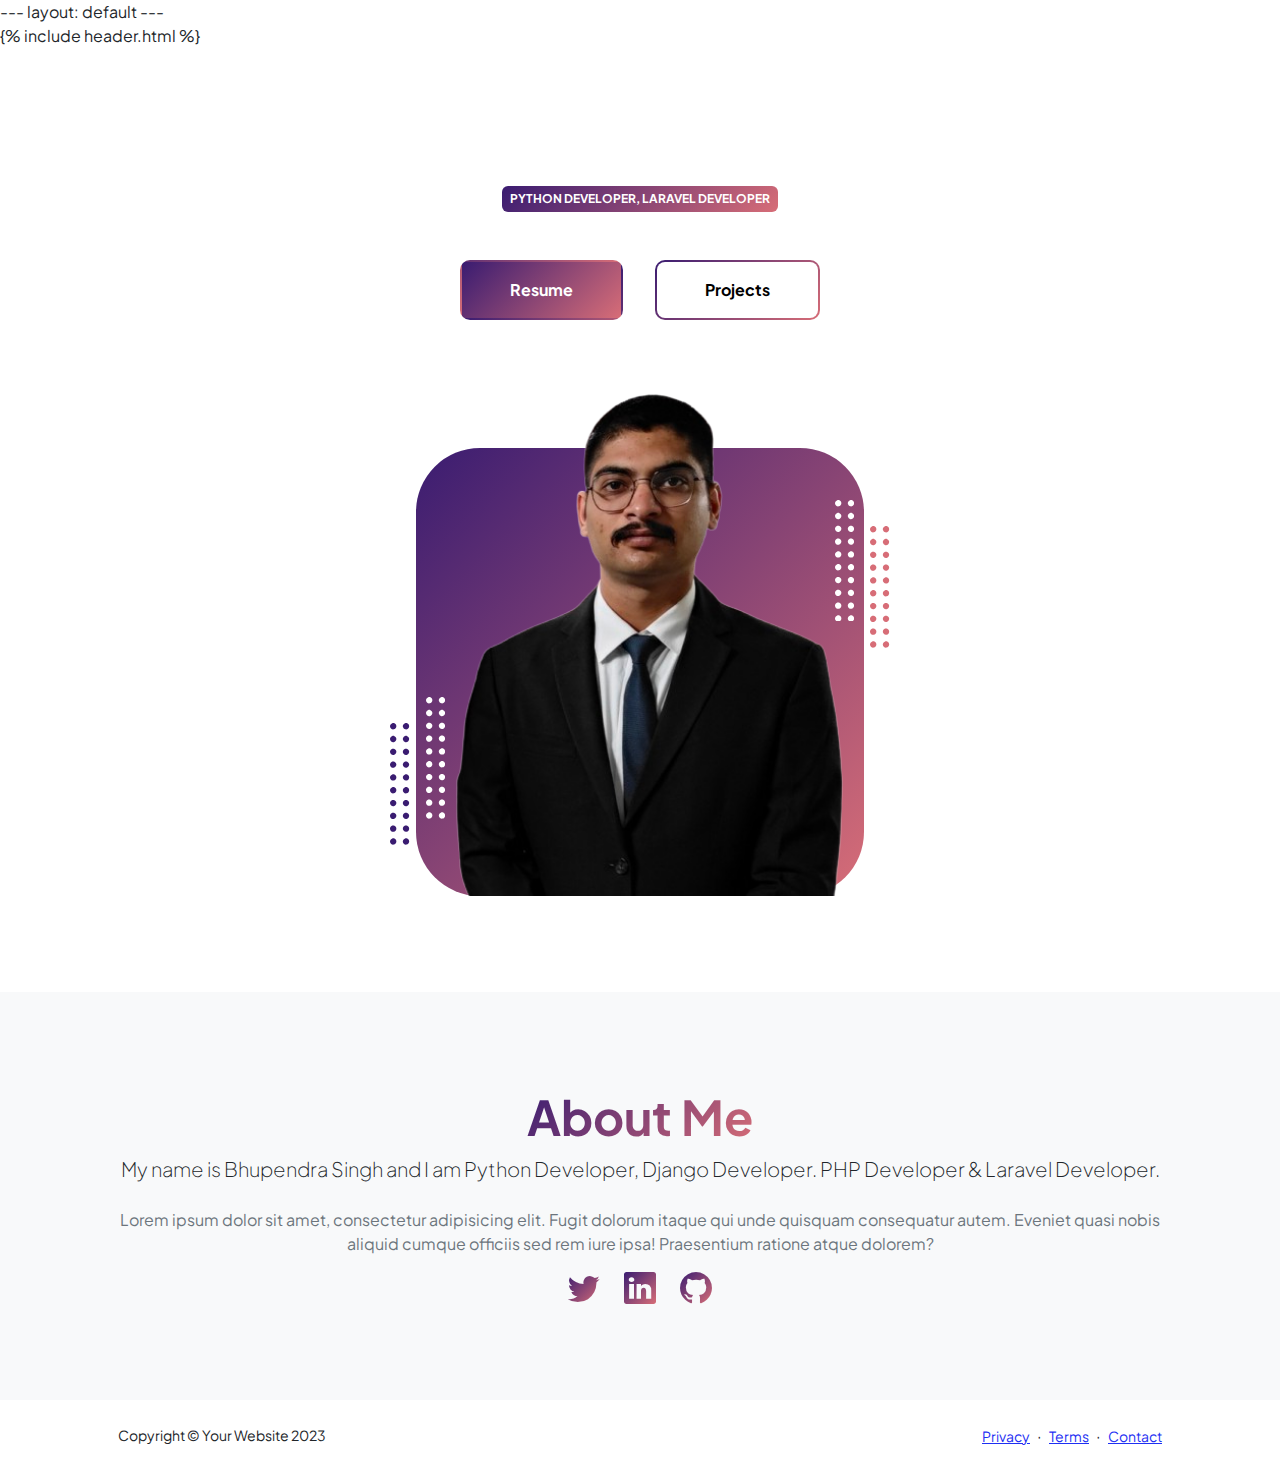
==== commit a3daf757: "Update index.html" ====
--- a/index.html
+++ b/index.html
@@ -1,3 +1,6 @@
+---
+layout: default
+---
 <!DOCTYPE html>
 <html lang="en-in">
 
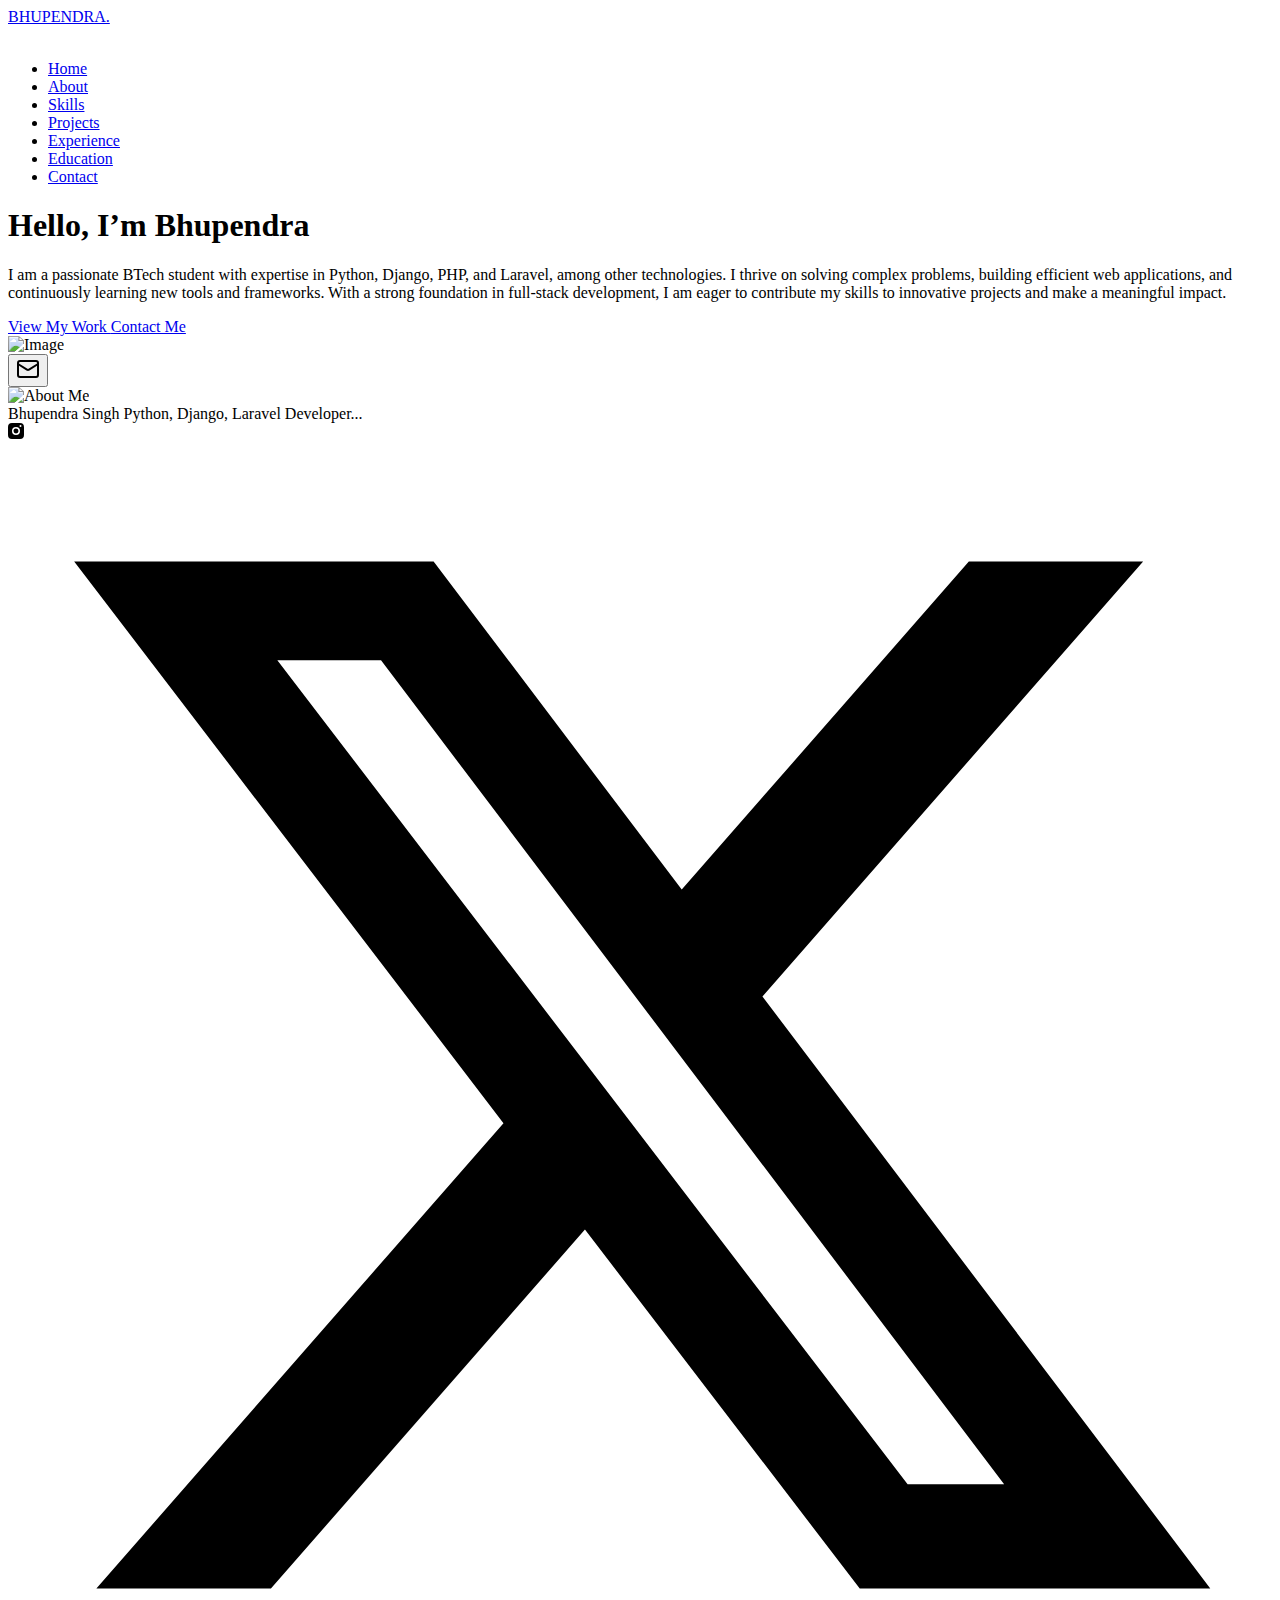
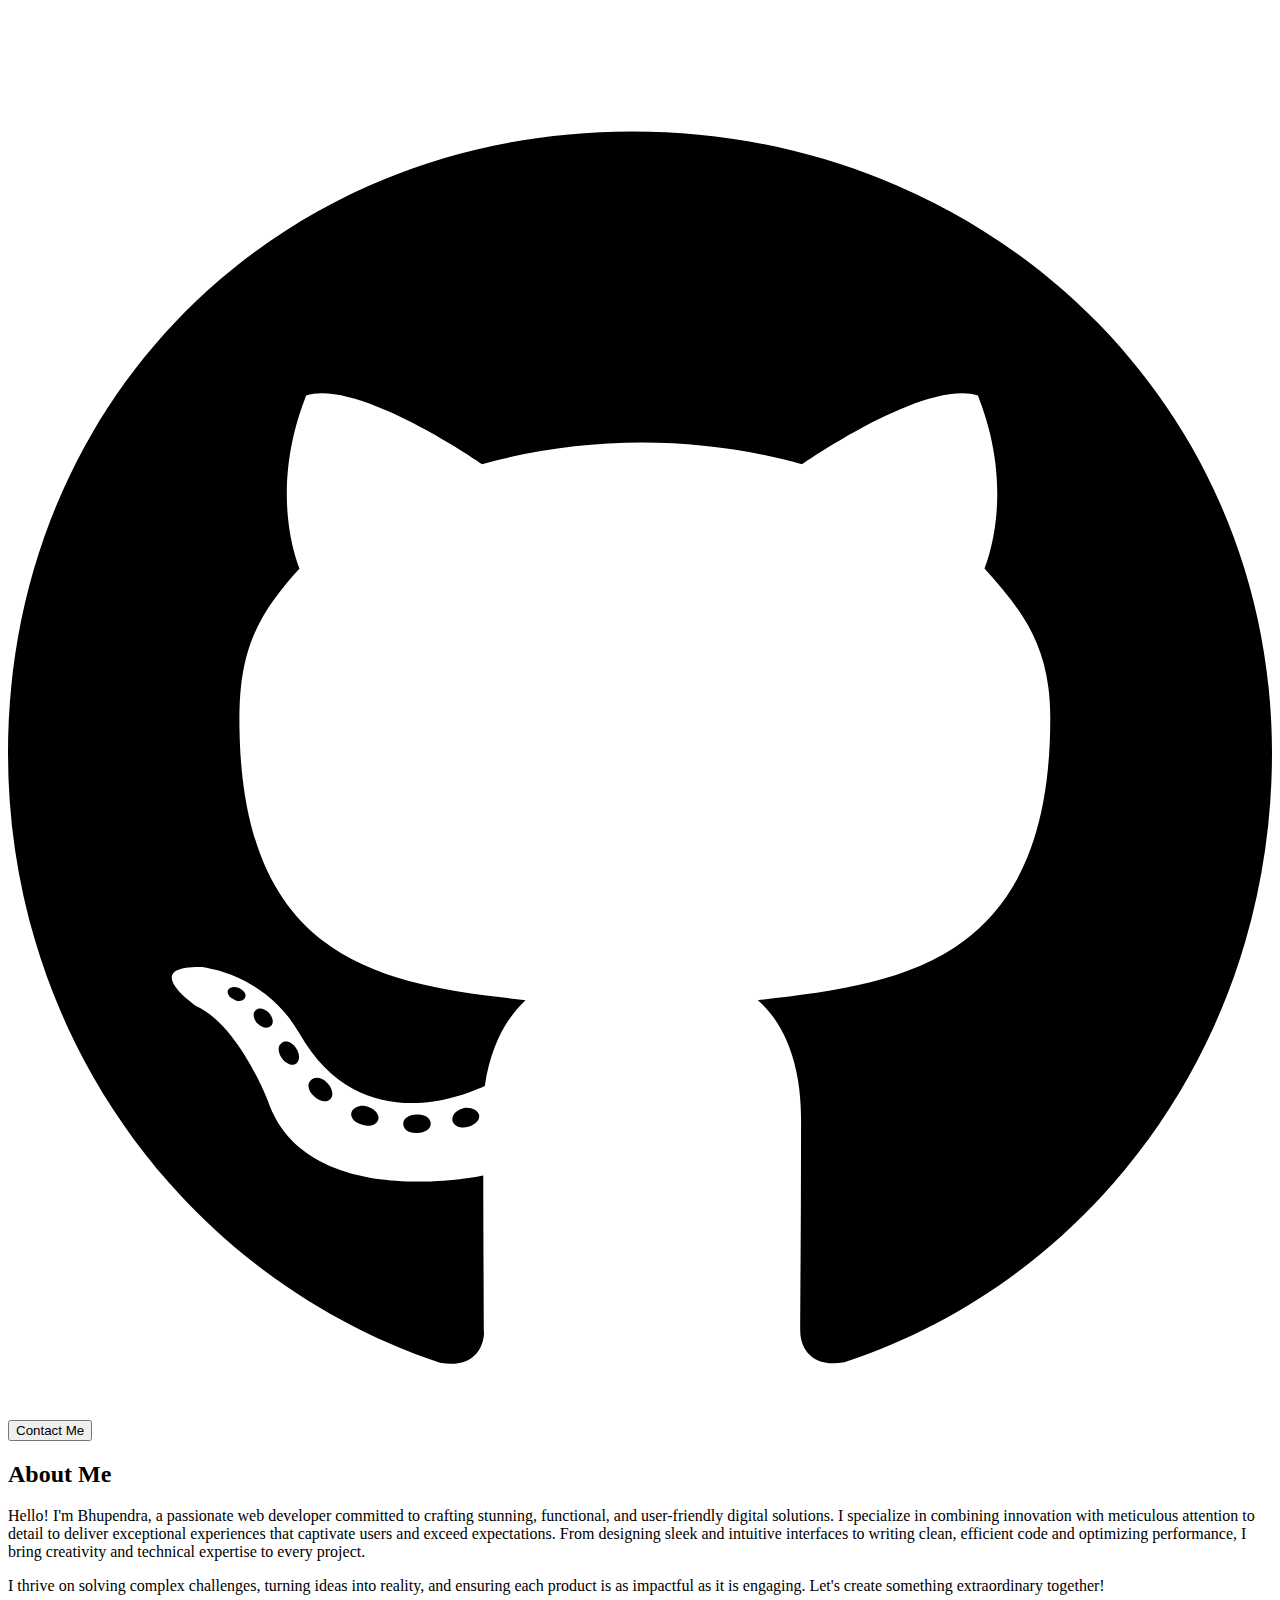
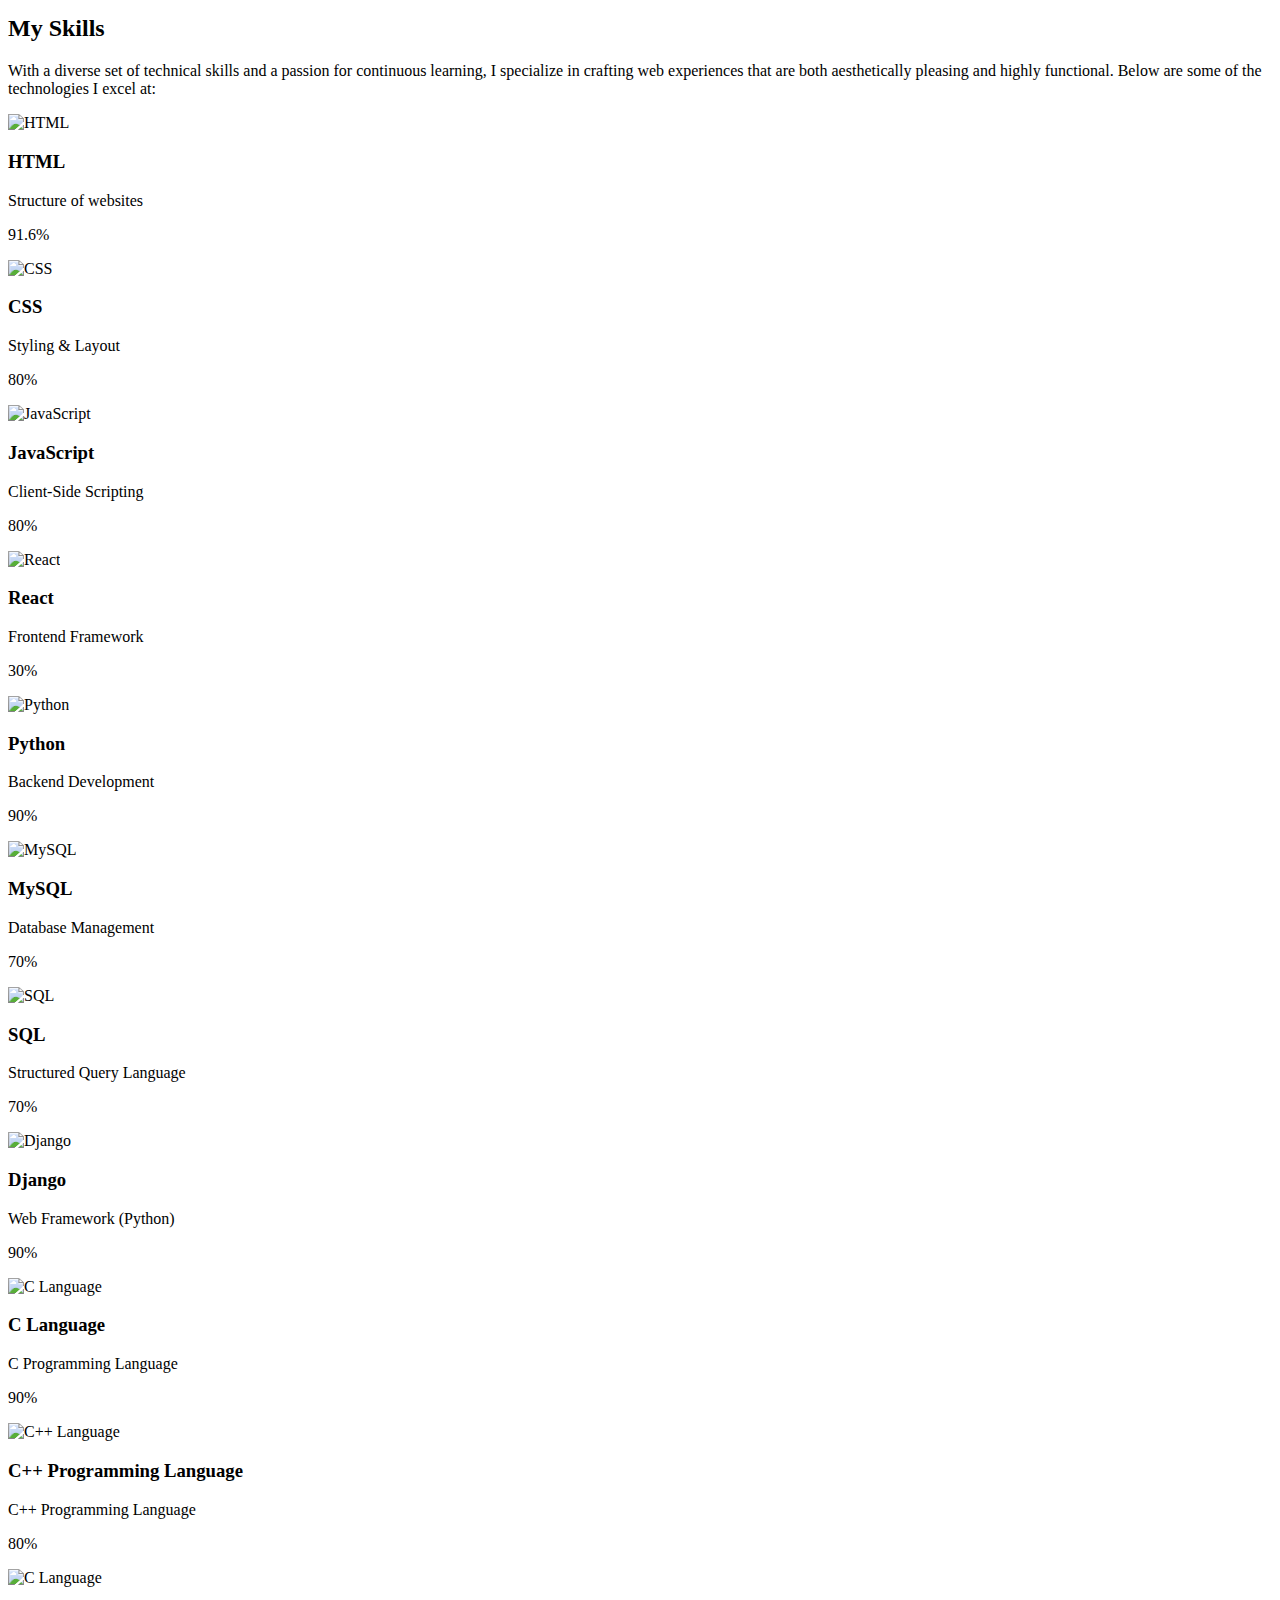
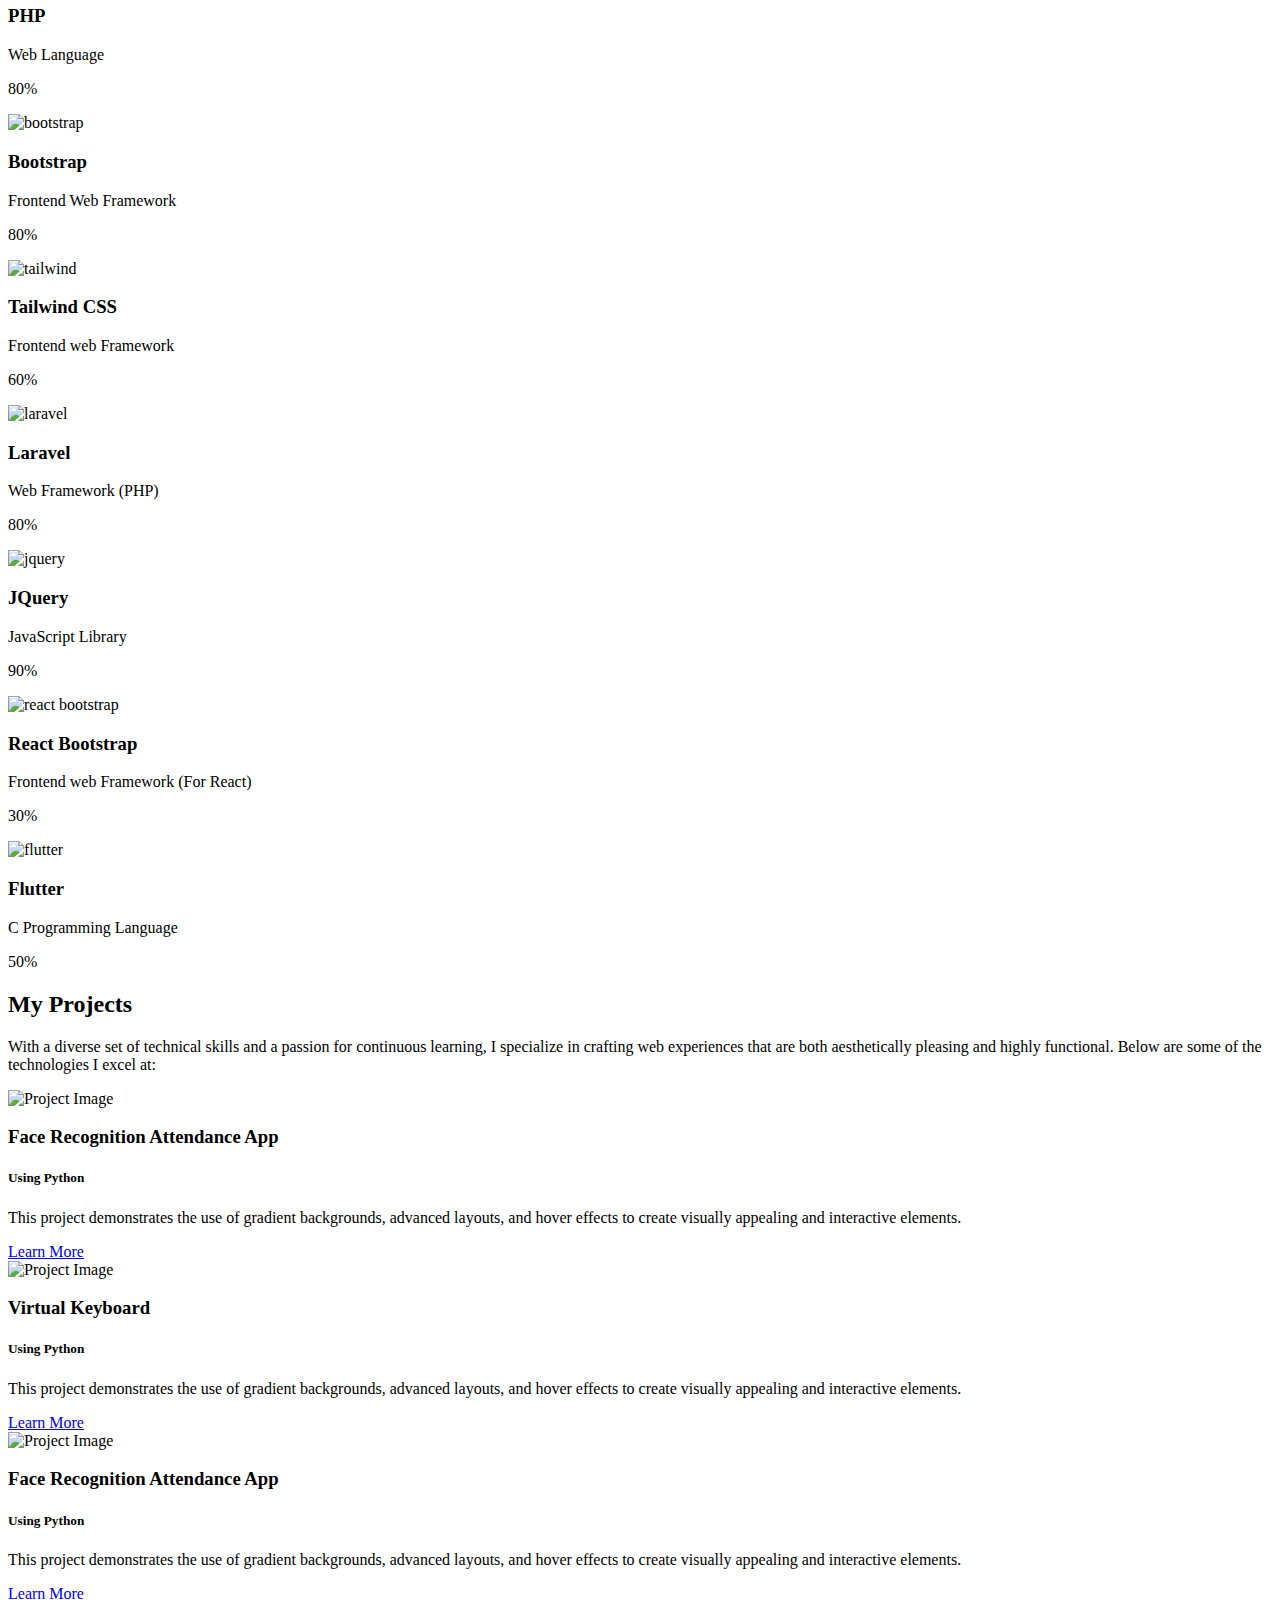
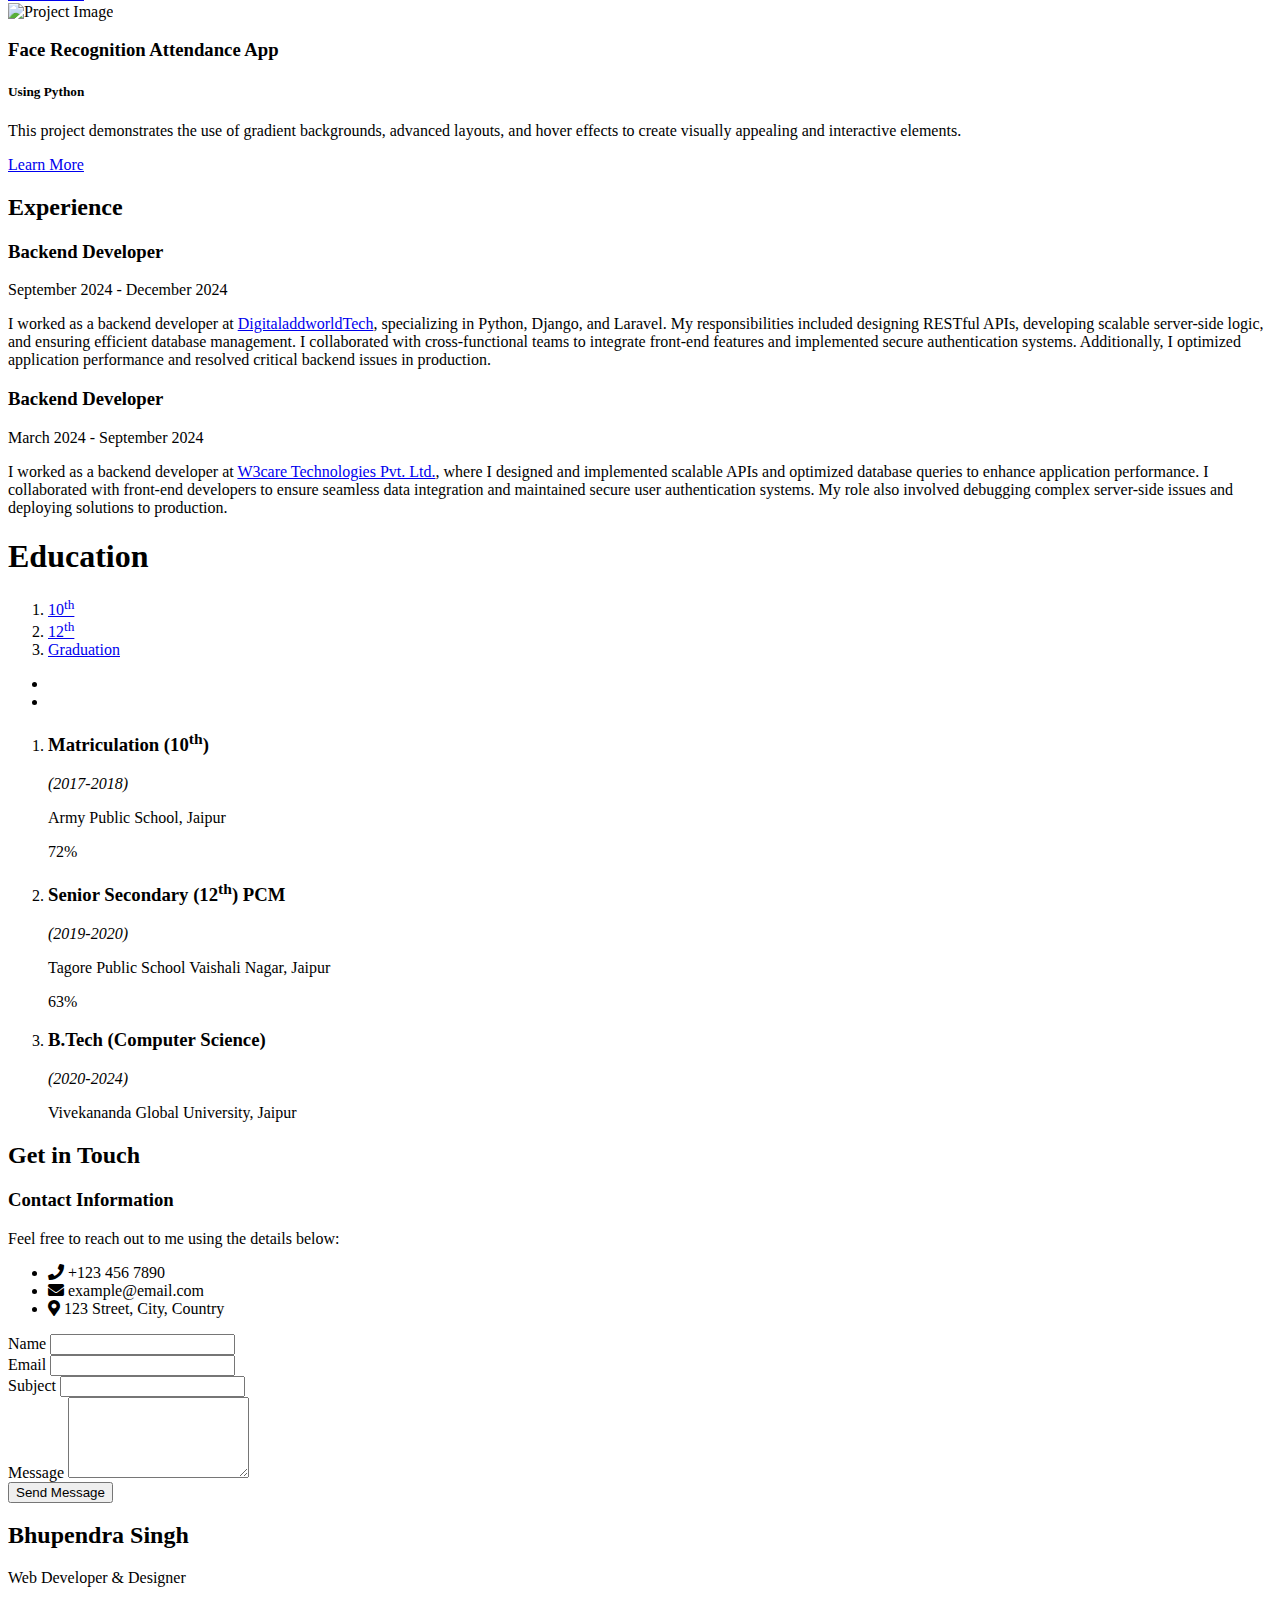
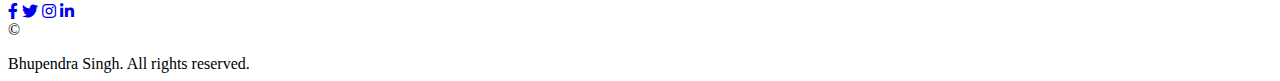
==== commit 93ecc938: "Add files via upload" ====
--- a/index.html
+++ b/index.html
@@ -1,407 +1,866 @@
----
-layout: default
----
-<!DOCTYPE html>
-<html lang="en-in">
-
-<head>
-    <meta charset="utf-8" />
-    <meta name="viewport" content="width=device-width, initial-scale=1, shrink-to-fit=no" />
-    <meta name="description" content="" />
-    <meta name="author" content="" />
-    <title>Bhupendra Singh - Portfolio</title>
-    <link rel="icon" type="image/x-icon" href="assets/favicon.ico" />
-    <link rel="preconnect" href="https://fonts.googleapis.com" />
-    <link rel="preconnect" href="https://fonts.gstatic.com" crossorigin />
-    <link
-        href="https://fonts.googleapis.com/css2?family=Plus+Jakarta+Sans:wght@100;200;300;400;500;600;700;800;900&amp;display=swap"
-        rel="stylesheet" />
-    <link href="https://cdn.jsdelivr.net/npm/bootstrap-icons@1.8.1/font/bootstrap-icons.css" rel="stylesheet" />
-    <!-- Core theme CSS (includes Bootstrap)-->
-    <link href="css/styles.css" rel="stylesheet" />
-</head>
-
-<body class="d-flex flex-column h-100">
-    <main class="flex-shrink-0">
-        <!-- Navigation-->
-        {% include header.html %}
-        <!-- Header-->
-        <header class="py-5 header">
-            <div class="container px-5 pb-5">
-                <div class="row gx-5 align-items-center">
-                    <div class="col-xxl-5">
-                        <!-- Header text content-->
-                        <div class="text-center text-xxl-start">
-                            <div class="badge bg-gradient-primary-to-secondary text-white mb-5">
-                                <div class="text-uppercase" style="line-height: 1.5">
-                                    Python Developer,
-                                    Laravel Developer
-                                </div>
-                            </div>
-
-                            <!-- <div class="fs-3 fw-light text-muted">
-                                I can help your business to
-                            </div> -->
-
-                            <!-- <h1 class="display-3 fw-bolder mb-5">
-                                <span class="text-gradient d-inline">Get online and grow fast</span>
-                            </h1> -->
-                            <div
-                                class="d-grid gap-3 d-sm-flex justify-content-sm-center justify-content-xxl-start mb-3">
-                                <a class="btn-dark-custom px-5 py-3 me-sm-3 fs-6 fw-bolder"
-                                    href="resume.html">Resume</a>
-                                <a class="btn-light-custom px-5 py-3 fs-6 fw-bolder" href="projects.html">Projects</a>
-                            </div>
-                        </div>
-                    </div>
-                    <div class="col-xxl-7">
-                        <!-- Header profile picture-->
-                        <div class="d-flex justify-content-center mt-5 mt-xxl-0">
-                            <div class="profile bg-gradient-primary-to-secondary">
-                                <img class="profile-img" src="assets/profile.png" alt="Bhupendra Singh" />
-                                <div class="dots-1">
-                                    <!-- SVG Dots-->
-                                    <svg version="1.1" xmlns="http://www.w3.org/2000/svg"
-                                        xmlns:xlink="http://www.w3.org/1999/xlink" x="0px" y="0px"
-                                        viewBox="0 0 191.6 1215.4" style="enable-background: new 0 0 191.6 1215.4"
-                                        xml:space="preserve">
-                                        <g transform="translate(0.000000,1280.000000) scale(0.100000,-0.100000)">
-                                            <path
-                                                d="M227.7,12788.6c-105-35-200-141-222-248c-43-206,163-412,369-369c155,32,275,190,260,339c-11,105-90,213-190,262        C383.7,12801.6,289.7,12808.6,227.7,12788.6z">
-                                            </path>
-                                            <path
-                                                d="M1507.7,12788.6c-151-50-253-216-222-362c25-119,136-230,254-255c194-41,395,142,375,339c-11,105-90,213-190,262        C1663.7,12801.6,1569.7,12808.6,1507.7,12788.6z">
-                                            </path>
-                                            <path
-                                                d="M227.7,11508.6c-105-35-200-141-222-248c-43-206,163-412,369-369c155,32,275,190,260,339c-11,105-90,213-190,262        C383.7,11521.6,289.7,11528.6,227.7,11508.6z">
-                                            </path>
-                                            <path
-                                                d="M1507.7,11508.6c-151-50-253-216-222-362c25-119,136-230,254-255c194-41,395,142,375,339c-11,105-90,213-190,262        C1663.7,11521.6,1569.7,11528.6,1507.7,11508.6z">
-                                            </path>
-                                            <path
-                                                d="M227.7,10228.6c-105-35-200-141-222-248c-43-206,163-412,369-369c155,32,275,190,260,339c-11,105-90,213-190,262        C383.7,10241.6,289.7,10248.6,227.7,10228.6z">
-                                            </path>
-                                            <path
-                                                d="M1507.7,10228.6c-105-35-200-141-222-248c-43-206,163-412,369-369c155,32,275,190,260,339c-11,105-90,213-190,262        C1663.7,10241.6,1569.7,10248.6,1507.7,10228.6z">
-                                            </path>
-                                            <path
-                                                d="M227.7,8948.6c-105-35-200-141-222-248c-43-206,163-412,369-369c155,32,275,190,260,339c-11,105-90,213-190,262        C383.7,8961.6,289.7,8968.6,227.7,8948.6z">
-                                            </path>
-                                            <path
-                                                d="M1507.7,8948.6c-105-35-200-141-222-248c-43-206,163-412,369-369c155,32,275,190,260,339c-11,105-90,213-190,262        C1663.7,8961.6,1569.7,8968.6,1507.7,8948.6z">
-                                            </path>
-                                            <path
-                                                d="M227.7,7668.6c-105-35-200-141-222-248c-43-206,163-412,369-369c155,32,275,190,260,339c-11,105-90,213-190,262        C383.7,7681.6,289.7,7688.6,227.7,7668.6z">
-                                            </path>
-                                            <path
-                                                d="M1507.7,7668.6c-105-35-200-141-222-248c-43-206,163-412,369-369c155,32,275,190,260,339c-11,105-90,213-190,262        C1663.7,7681.6,1569.7,7688.6,1507.7,7668.6z">
-                                            </path>
-                                            <path
-                                                d="M227.7,6388.6c-105-35-200-141-222-248c-43-206,163-412,369-369c155,32,275,190,260,339c-11,105-90,213-190,262        C383.7,6401.6,289.7,6408.6,227.7,6388.6z">
-                                            </path>
-                                            <path
-                                                d="M1507.7,6388.6c-105-35-200-141-222-248c-43-206,163-412,369-369c155,32,275,190,260,339c-11,105-90,213-190,262        C1663.7,6401.6,1569.7,6408.6,1507.7,6388.6z">
-                                            </path>
-                                            <path
-                                                d="M227.7,5108.6c-105-35-200-141-222-248c-43-206,163-412,369-369c155,32,275,190,260,339c-11,105-90,213-190,262        C383.7,5121.6,289.7,5128.6,227.7,5108.6z">
-                                            </path>
-                                            <path
-                                                d="M1507.7,5108.6c-105-35-200-141-222-248c-43-206,163-412,369-369c155,32,275,190,260,339c-11,105-90,213-190,262        C1663.7,5121.6,1569.7,5128.6,1507.7,5108.6z">
-                                            </path>
-                                            <path
-                                                d="M227.7,3828.6c-105-35-200-141-222-248c-43-206,163-412,369-369c155,32,275,190,260,339c-11,105-90,213-190,262        C383.7,3841.6,289.7,3848.6,227.7,3828.6z">
-                                            </path>
-                                            <path
-                                                d="M1507.7,3828.6c-105-35-200-141-222-248c-43-206,163-412,369-369c155,32,275,190,260,339c-11,105-90,213-190,262        C1663.7,3841.6,1569.7,3848.6,1507.7,3828.6z">
-                                            </path>
-                                            <path
-                                                d="M227.7,2548.6c-105-35-200-141-222-248c-43-206,163-412,369-369c155,32,275,190,260,339c-11,105-90,213-190,262        C383.7,2561.6,289.7,2568.6,227.7,2548.6z">
-                                            </path>
-                                            <path
-                                                d="M1507.7,2548.6c-105-35-200-141-222-248c-43-206,163-412,369-369c155,32,275,190,260,339c-11,105-90,213-190,262        C1663.7,2561.6,1569.7,2568.6,1507.7,2548.6z">
-                                            </path>
-                                            <path
-                                                d="M227.7,1268.6c-105-35-200-141-222-248c-43-206,163-412,369-369c155,32,275,190,260,339c-11,105-90,213-190,262        C383.7,1281.6,289.7,1288.6,227.7,1268.6z">
-                                            </path>
-                                            <path
-                                                d="M1507.7,1268.6c-105-35-200-141-222-248c-43-206,163-412,369-369c155,32,275,190,260,339c-11,105-90,213-190,262        C1663.7,1281.6,1569.7,1288.6,1507.7,1268.6z">
-                                            </path>
-                                        </g>
-                                    </svg>
-                                    <!-- END of SVG dots-->
-                                </div>
-                                <div class="dots-2">
-                                    <!-- SVG Dots-->
-                                    <svg version="1.1" xmlns="http://www.w3.org/2000/svg"
-                                        xmlns:xlink="http://www.w3.org/1999/xlink" x="0px" y="0px"
-                                        viewBox="0 0 191.6 1215.4" style="enable-background: new 0 0 191.6 1215.4"
-                                        xml:space="preserve">
-                                        <g transform="translate(0.000000,1280.000000) scale(0.100000,-0.100000)">
-                                            <path
-                                                d="M227.7,12788.6c-105-35-200-141-222-248c-43-206,163-412,369-369c155,32,275,190,260,339c-11,105-90,213-190,262        C383.7,12801.6,289.7,12808.6,227.7,12788.6z">
-                                            </path>
-                                            <path
-                                                d="M1507.7,12788.6c-151-50-253-216-222-362c25-119,136-230,254-255c194-41,395,142,375,339c-11,105-90,213-190,262        C1663.7,12801.6,1569.7,12808.6,1507.7,12788.6z">
-                                            </path>
-                                            <path
-                                                d="M227.7,11508.6c-105-35-200-141-222-248c-43-206,163-412,369-369c155,32,275,190,260,339c-11,105-90,213-190,262        C383.7,11521.6,289.7,11528.6,227.7,11508.6z">
-                                            </path>
-                                            <path
-                                                d="M1507.7,11508.6c-151-50-253-216-222-362c25-119,136-230,254-255c194-41,395,142,375,339c-11,105-90,213-190,262        C1663.7,11521.6,1569.7,11528.6,1507.7,11508.6z">
-                                            </path>
-                                            <path
-                                                d="M227.7,10228.6c-105-35-200-141-222-248c-43-206,163-412,369-369c155,32,275,190,260,339c-11,105-90,213-190,262        C383.7,10241.6,289.7,10248.6,227.7,10228.6z">
-                                            </path>
-                                            <path
-                                                d="M1507.7,10228.6c-105-35-200-141-222-248c-43-206,163-412,369-369c155,32,275,190,260,339c-11,105-90,213-190,262        C1663.7,10241.6,1569.7,10248.6,1507.7,10228.6z">
-                                            </path>
-                                            <path
-                                                d="M227.7,8948.6c-105-35-200-141-222-248c-43-206,163-412,369-369c155,32,275,190,260,339c-11,105-90,213-190,262        C383.7,8961.6,289.7,8968.6,227.7,8948.6z">
-                                            </path>
-                                            <path
-                                                d="M1507.7,8948.6c-105-35-200-141-222-248c-43-206,163-412,369-369c155,32,275,190,260,339c-11,105-90,213-190,262        C1663.7,8961.6,1569.7,8968.6,1507.7,8948.6z">
-                                            </path>
-                                            <path
-                                                d="M227.7,7668.6c-105-35-200-141-222-248c-43-206,163-412,369-369c155,32,275,190,260,339c-11,105-90,213-190,262        C383.7,7681.6,289.7,7688.6,227.7,7668.6z">
-                                            </path>
-                                            <path
-                                                d="M1507.7,7668.6c-105-35-200-141-222-248c-43-206,163-412,369-369c155,32,275,190,260,339c-11,105-90,213-190,262        C1663.7,7681.6,1569.7,7688.6,1507.7,7668.6z">
-                                            </path>
-                                            <path
-                                                d="M227.7,6388.6c-105-35-200-141-222-248c-43-206,163-412,369-369c155,32,275,190,260,339c-11,105-90,213-190,262        C383.7,6401.6,289.7,6408.6,227.7,6388.6z">
-                                            </path>
-                                            <path
-                                                d="M1507.7,6388.6c-105-35-200-141-222-248c-43-206,163-412,369-369c155,32,275,190,260,339c-11,105-90,213-190,262        C1663.7,6401.6,1569.7,6408.6,1507.7,6388.6z">
-                                            </path>
-                                            <path
-                                                d="M227.7,5108.6c-105-35-200-141-222-248c-43-206,163-412,369-369c155,32,275,190,260,339c-11,105-90,213-190,262        C383.7,5121.6,289.7,5128.6,227.7,5108.6z">
-                                            </path>
-                                            <path
-                                                d="M1507.7,5108.6c-105-35-200-141-222-248c-43-206,163-412,369-369c155,32,275,190,260,339c-11,105-90,213-190,262        C1663.7,5121.6,1569.7,5128.6,1507.7,5108.6z">
-                                            </path>
-                                            <path
-                                                d="M227.7,3828.6c-105-35-200-141-222-248c-43-206,163-412,369-369c155,32,275,190,260,339c-11,105-90,213-190,262        C383.7,3841.6,289.7,3848.6,227.7,3828.6z">
-                                            </path>
-                                            <path
-                                                d="M1507.7,3828.6c-105-35-200-141-222-248c-43-206,163-412,369-369c155,32,275,190,260,339c-11,105-90,213-190,262        C1663.7,3841.6,1569.7,3848.6,1507.7,3828.6z">
-                                            </path>
-                                            <path
-                                                d="M227.7,2548.6c-105-35-200-141-222-248c-43-206,163-412,369-369c155,32,275,190,260,339c-11,105-90,213-190,262        C383.7,2561.6,289.7,2568.6,227.7,2548.6z">
-                                            </path>
-                                            <path
-                                                d="M1507.7,2548.6c-105-35-200-141-222-248c-43-206,163-412,369-369c155,32,275,190,260,339c-11,105-90,213-190,262        C1663.7,2561.6,1569.7,2568.6,1507.7,2548.6z">
-                                            </path>
-                                            <path
-                                                d="M227.7,1268.6c-105-35-200-141-222-248c-43-206,163-412,369-369c155,32,275,190,260,339c-11,105-90,213-190,262        C383.7,1281.6,289.7,1288.6,227.7,1268.6z">
-                                            </path>
-                                            <path
-                                                d="M1507.7,1268.6c-105-35-200-141-222-248c-43-206,163-412,369-369c155,32,275,190,260,339c-11,105-90,213-190,262        C1663.7,1281.6,1569.7,1288.6,1507.7,1268.6z">
-                                            </path>
-                                        </g>
-                                    </svg>
-                                    <!-- END of SVG dots-->
-                                </div>
-                                <div class="dots-3">
-                                    <!-- SVG Dots-->
-                                    <svg version="1.1" xmlns="http://www.w3.org/2000/svg"
-                                        xmlns:xlink="http://www.w3.org/1999/xlink" x="0px" y="0px"
-                                        viewBox="0 0 191.6 1215.4" style="enable-background: new 0 0 191.6 1215.4"
-                                        xml:space="preserve">
-                                        <g transform="translate(0.000000,1280.000000) scale(0.100000,-0.100000)">
-                                            <path
-                                                d="M227.7,12788.6c-105-35-200-141-222-248c-43-206,163-412,369-369c155,32,275,190,260,339c-11,105-90,213-190,262        C383.7,12801.6,289.7,12808.6,227.7,12788.6z">
-                                            </path>
-                                            <path
-                                                d="M1507.7,12788.6c-151-50-253-216-222-362c25-119,136-230,254-255c194-41,395,142,375,339c-11,105-90,213-190,262        C1663.7,12801.6,1569.7,12808.6,1507.7,12788.6z">
-                                            </path>
-                                            <path
-                                                d="M227.7,11508.6c-105-35-200-141-222-248c-43-206,163-412,369-369c155,32,275,190,260,339c-11,105-90,213-190,262        C383.7,11521.6,289.7,11528.6,227.7,11508.6z">
-                                            </path>
-                                            <path
-                                                d="M1507.7,11508.6c-151-50-253-216-222-362c25-119,136-230,254-255c194-41,395,142,375,339c-11,105-90,213-190,262        C1663.7,11521.6,1569.7,11528.6,1507.7,11508.6z">
-                                            </path>
-                                            <path
-                                                d="M227.7,10228.6c-105-35-200-141-222-248c-43-206,163-412,369-369c155,32,275,190,260,339c-11,105-90,213-190,262        C383.7,10241.6,289.7,10248.6,227.7,10228.6z">
-                                            </path>
-                                            <path
-                                                d="M1507.7,10228.6c-105-35-200-141-222-248c-43-206,163-412,369-369c155,32,275,190,260,339c-11,105-90,213-190,262        C1663.7,10241.6,1569.7,10248.6,1507.7,10228.6z">
-                                            </path>
-                                            <path
-                                                d="M227.7,8948.6c-105-35-200-141-222-248c-43-206,163-412,369-369c155,32,275,190,260,339c-11,105-90,213-190,262        C383.7,8961.6,289.7,8968.6,227.7,8948.6z">
-                                            </path>
-                                            <path
-                                                d="M1507.7,8948.6c-105-35-200-141-222-248c-43-206,163-412,369-369c155,32,275,190,260,339c-11,105-90,213-190,262        C1663.7,8961.6,1569.7,8968.6,1507.7,8948.6z">
-                                            </path>
-                                            <path
-                                                d="M227.7,7668.6c-105-35-200-141-222-248c-43-206,163-412,369-369c155,32,275,190,260,339c-11,105-90,213-190,262        C383.7,7681.6,289.7,7688.6,227.7,7668.6z">
-                                            </path>
-                                            <path
-                                                d="M1507.7,7668.6c-105-35-200-141-222-248c-43-206,163-412,369-369c155,32,275,190,260,339c-11,105-90,213-190,262        C1663.7,7681.6,1569.7,7688.6,1507.7,7668.6z">
-                                            </path>
-                                            <path
-                                                d="M227.7,6388.6c-105-35-200-141-222-248c-43-206,163-412,369-369c155,32,275,190,260,339c-11,105-90,213-190,262        C383.7,6401.6,289.7,6408.6,227.7,6388.6z">
-                                            </path>
-                                            <path
-                                                d="M1507.7,6388.6c-105-35-200-141-222-248c-43-206,163-412,369-369c155,32,275,190,260,339c-11,105-90,213-190,262        C1663.7,6401.6,1569.7,6408.6,1507.7,6388.6z">
-                                            </path>
-                                            <path
-                                                d="M227.7,5108.6c-105-35-200-141-222-248c-43-206,163-412,369-369c155,32,275,190,260,339c-11,105-90,213-190,262        C383.7,5121.6,289.7,5128.6,227.7,5108.6z">
-                                            </path>
-                                            <path
-                                                d="M1507.7,5108.6c-105-35-200-141-222-248c-43-206,163-412,369-369c155,32,275,190,260,339c-11,105-90,213-190,262        C1663.7,5121.6,1569.7,5128.6,1507.7,5108.6z">
-                                            </path>
-                                            <path
-                                                d="M227.7,3828.6c-105-35-200-141-222-248c-43-206,163-412,369-369c155,32,275,190,260,339c-11,105-90,213-190,262        C383.7,3841.6,289.7,3848.6,227.7,3828.6z">
-                                            </path>
-                                            <path
-                                                d="M1507.7,3828.6c-105-35-200-141-222-248c-43-206,163-412,369-369c155,32,275,190,260,339c-11,105-90,213-190,262        C1663.7,3841.6,1569.7,3848.6,1507.7,3828.6z">
-                                            </path>
-                                            <path
-                                                d="M227.7,2548.6c-105-35-200-141-222-248c-43-206,163-412,369-369c155,32,275,190,260,339c-11,105-90,213-190,262        C383.7,2561.6,289.7,2568.6,227.7,2548.6z">
-                                            </path>
-                                            <path
-                                                d="M1507.7,2548.6c-105-35-200-141-222-248c-43-206,163-412,369-369c155,32,275,190,260,339c-11,105-90,213-190,262        C1663.7,2561.6,1569.7,2568.6,1507.7,2548.6z">
-                                            </path>
-                                            <path
-                                                d="M227.7,1268.6c-105-35-200-141-222-248c-43-206,163-412,369-369c155,32,275,190,260,339c-11,105-90,213-190,262        C383.7,1281.6,289.7,1288.6,227.7,1268.6z">
-                                            </path>
-                                            <path
-                                                d="M1507.7,1268.6c-105-35-200-141-222-248c-43-206,163-412,369-369c155,32,275,190,260,339c-11,105-90,213-190,262        C1663.7,1281.6,1569.7,1288.6,1507.7,1268.6z">
-                                            </path>
-                                        </g>
-                                    </svg>
-                                    <!-- END of SVG dots-->
-                                </div>
-                                <div class="dots-4">
-                                    <!-- SVG Dots-->
-                                    <svg version="1.1" xmlns="http://www.w3.org/2000/svg"
-                                        xmlns:xlink="http://www.w3.org/1999/xlink" x="0px" y="0px"
-                                        viewBox="0 0 191.6 1215.4" style="enable-background: new 0 0 191.6 1215.4"
-                                        xml:space="preserve">
-                                        <g transform="translate(0.000000,1280.000000) scale(0.100000,-0.100000)">
-                                            <path
-                                                d="M227.7,12788.6c-105-35-200-141-222-248c-43-206,163-412,369-369c155,32,275,190,260,339c-11,105-90,213-190,262        C383.7,12801.6,289.7,12808.6,227.7,12788.6z">
-                                            </path>
-                                            <path
-                                                d="M1507.7,12788.6c-151-50-253-216-222-362c25-119,136-230,254-255c194-41,395,142,375,339c-11,105-90,213-190,262        C1663.7,12801.6,1569.7,12808.6,1507.7,12788.6z">
-                                            </path>
-                                            <path
-                                                d="M227.7,11508.6c-105-35-200-141-222-248c-43-206,163-412,369-369c155,32,275,190,260,339c-11,105-90,213-190,262        C383.7,11521.6,289.7,11528.6,227.7,11508.6z">
-                                            </path>
-                                            <path
-                                                d="M1507.7,11508.6c-151-50-253-216-222-362c25-119,136-230,254-255c194-41,395,142,375,339c-11,105-90,213-190,262        C1663.7,11521.6,1569.7,11528.6,1507.7,11508.6z">
-                                            </path>
-                                            <path
-                                                d="M227.7,10228.6c-105-35-200-141-222-248c-43-206,163-412,369-369c155,32,275,190,260,339c-11,105-90,213-190,262        C383.7,10241.6,289.7,10248.6,227.7,10228.6z">
-                                            </path>
-                                            <path
-                                                d="M1507.7,10228.6c-105-35-200-141-222-248c-43-206,163-412,369-369c155,32,275,190,260,339c-11,105-90,213-190,262        C1663.7,10241.6,1569.7,10248.6,1507.7,10228.6z">
-                                            </path>
-                                            <path
-                                                d="M227.7,8948.6c-105-35-200-141-222-248c-43-206,163-412,369-369c155,32,275,190,260,339c-11,105-90,213-190,262        C383.7,8961.6,289.7,8968.6,227.7,8948.6z">
-                                            </path>
-                                            <path
-                                                d="M1507.7,8948.6c-105-35-200-141-222-248c-43-206,163-412,369-369c155,32,275,190,260,339c-11,105-90,213-190,262        C1663.7,8961.6,1569.7,8968.6,1507.7,8948.6z">
-                                            </path>
-                                            <path
-                                                d="M227.7,7668.6c-105-35-200-141-222-248c-43-206,163-412,369-369c155,32,275,190,260,339c-11,105-90,213-190,262        C383.7,7681.6,289.7,7688.6,227.7,7668.6z">
-                                            </path>
-                                            <path
-                                                d="M1507.7,7668.6c-105-35-200-141-222-248c-43-206,163-412,369-369c155,32,275,190,260,339c-11,105-90,213-190,262        C1663.7,7681.6,1569.7,7688.6,1507.7,7668.6z">
-                                            </path>
-                                            <path
-                                                d="M227.7,6388.6c-105-35-200-141-222-248c-43-206,163-412,369-369c155,32,275,190,260,339c-11,105-90,213-190,262        C383.7,6401.6,289.7,6408.6,227.7,6388.6z">
-                                            </path>
-                                            <path
-                                                d="M1507.7,6388.6c-105-35-200-141-222-248c-43-206,163-412,369-369c155,32,275,190,260,339c-11,105-90,213-190,262        C1663.7,6401.6,1569.7,6408.6,1507.7,6388.6z">
-                                            </path>
-                                            <path
-                                                d="M227.7,5108.6c-105-35-200-141-222-248c-43-206,163-412,369-369c155,32,275,190,260,339c-11,105-90,213-190,262        C383.7,5121.6,289.7,5128.6,227.7,5108.6z">
-                                            </path>
-                                            <path
-                                                d="M1507.7,5108.6c-105-35-200-141-222-248c-43-206,163-412,369-369c155,32,275,190,260,339c-11,105-90,213-190,262        C1663.7,5121.6,1569.7,5128.6,1507.7,5108.6z">
-                                            </path>
-                                            <path
-                                                d="M227.7,3828.6c-105-35-200-141-222-248c-43-206,163-412,369-369c155,32,275,190,260,339c-11,105-90,213-190,262        C383.7,3841.6,289.7,3848.6,227.7,3828.6z">
-                                            </path>
-                                            <path
-                                                d="M1507.7,3828.6c-105-35-200-141-222-248c-43-206,163-412,369-369c155,32,275,190,260,339c-11,105-90,213-190,262        C1663.7,3841.6,1569.7,3848.6,1507.7,3828.6z">
-                                            </path>
-                                            <path
-                                                d="M227.7,2548.6c-105-35-200-141-222-248c-43-206,163-412,369-369c155,32,275,190,260,339c-11,105-90,213-190,262        C383.7,2561.6,289.7,2568.6,227.7,2548.6z">
-                                            </path>
-                                            <path
-                                                d="M1507.7,2548.6c-105-35-200-141-222-248c-43-206,163-412,369-369c155,32,275,190,260,339c-11,105-90,213-190,262        C1663.7,2561.6,1569.7,2568.6,1507.7,2548.6z">
-                                            </path>
-                                            <path
-                                                d="M227.7,1268.6c-105-35-200-141-222-248c-43-206,163-412,369-369c155,32,275,190,260,339c-11,105-90,213-190,262        C383.7,1281.6,289.7,1288.6,227.7,1268.6z">
-                                            </path>
-                                            <path
-                                                d="M1507.7,1268.6c-105-35-200-141-222-248c-43-206,163-412,369-369c155,32,275,190,260,339c-11,105-90,213-190,262        C1663.7,1281.6,1569.7,1288.6,1507.7,1268.6z">
-                                            </path>
-                                        </g>
-                                    </svg>
-                                    <!-- END of SVG dots-->
-                                </div>
-                            </div>
-                        </div>
-                    </div>
-                </div>
-            </div>
-        </header>
-        <!-- About Section-->
-        <section class="bg-light py-5">
-            <div class="container px-5">
-                <div class="row gx-5 justify-content-center">
-                    <div class="col-xxl-8">
-                        <div class="text-center my-5">
-                            <h2 class="display-5 fw-bolder">
-                                <span class="text-gradient d-inline">About Me</span>
-                            </h2>
-                            <p class="lead fw-light mb-4">
-                                My name is Bhupendra Singh and I am Python Developer,
-                                Django Developer.
-                                PHP Developer &
-                                Laravel Developer.
-                            </p>
-                            <p class="text-muted">
-                                Lorem ipsum dolor sit amet, consectetur adipisicing elit.
-                                Fugit dolorum itaque qui unde quisquam consequatur autem.
-                                Eveniet quasi nobis aliquid cumque officiis sed rem iure ipsa!
-                                Praesentium ratione atque dolorem?
-                            </p>
-                            <div class="d-flex justify-content-center fs-2 gap-4">
-                                <a class="text-gradient" href="#!"><i class="bi bi-twitter"></i></a>
-                                <a class="text-gradient" href="#!"><i class="bi bi-linkedin"></i></a>
-                                <a class="text-gradient" href="#!"><i class="bi bi-github"></i></a>
-                            </div>
-                        </div>
-                    </div>
-                </div>
-            </div>
-        </section>
-    </main>
-    <!-- Footer-->
-    <footer class="bg-white py-4 mt-auto">
-        <div class="container px-5">
-            <div class="row align-items-center justify-content-between flex-column flex-sm-row">
-                <div class="col-auto">
-                    <div class="small m-0">Copyright &copy; Your Website 2023</div>
-                </div>
-                <div class="col-auto">
-                    <a class="small" href="#!">Privacy</a>
-                    <span class="mx-1">&middot;</span>
-                    <a class="small" href="#!">Terms</a>
-                    <span class="mx-1">&middot;</span>
-                    <a class="small" href="#!">Contact</a>
-                </div>
-            </div>
-        </div>
-    </footer>
-    <!-- Bootstrap core JS-->
-    <script src="js/scripts.js"></script>
-    <script src="https://cdn.jsdelivr.net/npm/bootstrap@5.2.3/dist/js/bootstrap.bundle.min.js"></script>
-    <!-- Core theme JS-->
-</body>
-
-</html>
+<!DOCTYPE html>
+<html lang="en">
+
+<head>
+    <meta charset="UTF-8" />
+    <meta name="viewport" content="width=device-width, initial-scale=1.0" />
+    <link rel="stylesheet" href="./assets/css/custom.css" />
+    <link href="https://cdnjs.cloudflare.com/ajax/libs/font-awesome/5.15.4/css/all.min.css" rel="stylesheet">
+    <link rel="stylesheet" href="./assets/css/tailwind-css.css" />
+
+    <title>Tailwind CSS</title>
+</head>
+
+<body>
+    <header class="sticky top-0 z-50">
+        <nav
+            class="sticky top-0 z-50 flex flex-wrap items-center justify-between w-full py-4 md:py-1.5 px-4 text-lg text-gray-700 antialiased bg-gradient-to-r from-[#614385] to-[#516395]">
+            <div>
+                <a href="#section2" data-target="section2" class="font-[700] text-white navbar-custom-links"> BHUPENDRA.
+                </a>
+            </div>
+
+            <img src="./assets/images/icons/menu-icon.svg" id="menu-button"
+                class="h-6 w-6 cursor-pointer md:hidden block" alt="" />
+
+            <div class="hidden w-full md:flex md:items-center md:w-auto" id="menu">
+                <ul class="pt-4 text-base text-white md:flex md:justify-between md:pt-0">
+                    <li>
+                        <a id="link-section1" data-target="section1"
+                            class="md:p-4 py-3 ps-4 block hover:text-[#009FC2] navbar-custom-links"
+                            href="#section1">Home</a>
+                    </li>
+                    <li>
+                        <a id="link-section2" data-target="section2"
+                            class="md:p-4 py-3 ps-4 block hover:text-[#009FC2] navbar-custom-links"
+                            href="#section2">About</a>
+                    </li>
+                    <li>
+                        <a id="link-section3" data-target="section3"
+                            class="md:p-4 py-3 ps-4 block hover:text-[#009FC2] navbar-custom-links"
+                            href="#section3">Skills</a>
+                    </li>
+                    <li>
+                        <a id="link-section4" data-target="section4"
+                            class="md:p-4 py-3 ps-4 block hover:text-[#009FC2] navbar-custom-links"
+                            href="#section4">Projects</a>
+                    </li>
+                    <li>
+                        <a id="link-section5" data-target="section5"
+                            class="md:p-4 py-3 ps-4 block hover:text-[#009FC2] navbar-custom-links"
+                            href="#section5">Experience</a>
+                    </li>
+                    <li>
+                        <a id="link-section6" data-target="section6"
+                            class="md:p-4 py-3 ps-4 block hover:text-[#009FC2] navbar-custom-links"
+                            href="#section6">Education</a>
+                    </li>
+                    <li>
+                        <a id="link-section7" data-target="section7"
+                            class="md:p-4 py-3 ps-4 block hover:text-[#009FC2] navbar-custom-links"
+                            href="#section7">Contact</a>
+                    </li>
+                </ul>
+            </div>
+        </nav>
+    </header>
+    <section id="section1"
+        class="relative text-white h-screen flex items-center justify-center py-60 md:py-28 lg:py-72">
+        <!-- Background Gradient -->
+        <div
+            class="absolute inset-0 bg-gradient-to-r shadow-2xl shadow-gray-600 from-[#614385] to-[#516395] opacity-100">
+        </div>
+
+        <!-- Hero Content -->
+        <div class="container mx-auto px-6 lg:px-20 relative z-10">
+            <div class="lg:flex items-center justify-between">
+                <!-- Text Content -->
+                <div class="lg:w-1/2 text-center lg:text-left">
+                    <h1 class="text-3xl md:text-5xl xl:text-6xl font-extrabold leading-tight mb-6">
+                        Hello, I’m <span class="text-[#009FC2]">Bhupendra</span><br />
+                    </h1>
+                    <p class="text-sm md:text-base xl:text-lg text-gray-300 mb-8">
+                        I am a passionate BTech student with expertise in Python, Django, PHP, and Laravel, among
+                        other technologies. I thrive on solving complex problems, building efficient web applications,
+                        and continuously learning new tools and frameworks. With a strong foundation in full-stack
+                        development, I am eager to contribute my skills to innovative projects and make a meaningful
+                        impact.
+                    </p>
+                    <div class="flex flex-wrap justify-center lg:justify-start gap-4">
+                        <a href="javascript:void(0);" data-target="section4"
+                            class="px-6 py-3 bg-[#009FC2] text-white text-base md:text-lg font-medium rounded-lg shadow-md hover:bg-[#007ea6] navbar-custom-links">
+                            View My Work
+                        </a>
+                        <a href="javascript:void(0);" data-target="section7"
+                            class="px-6 py-3 border border-[#009FC2] text-base md:text-lg font-medium rounded-lg text-[#009FC2] hover:bg-[#007ea6] hover:text-white navbar-custom-links">
+                            Contact Me
+                        </a>
+                    </div>
+                </div>
+
+                <!-- Image -->
+                <div class="lg:w-1/2 mt-10 lg:mt-0 hidden justify-center lg:flex">
+                    <img src="./assets/images/profile.png" alt="Image"
+                        class="w-3/4 sm:w-2/3 lg:w-full max-w-sm md:max-w-md rounded-lg object-cover" />
+                </div>
+            </div>
+        </div>
+    </section>
+
+
+    <section id="section2" class="py-12 mb-10 md:mb-24 text-black">
+        <div class="container mx-auto px-4 lg:flex lg:items-center lg:justify-between">
+            <!-- Image -->
+            <div class="lg:w-2/6 mb-6 lg:mb-0 mx-auto">
+                <div class="card shadow-2xl">
+                    <button class="mail">
+                        <svg xmlns="http://www.w3.org/2000/svg" width="24" height="24" viewBox="0 0 24 24" fill="none"
+                            stroke="currentColor" stroke-width="2" stroke-linecap="round" stroke-linejoin="round"
+                            class="lucide lucide-mail">
+                            <rect width="20" height="16" x="2" y="4" rx="2"></rect>
+                            <path d="m22 7-8.97 5.7a1.94 1.94 0 0 1-2.06 0L2 7"></path>
+                        </svg>
+                    </button>
+                    <div class="profile-pic">
+                        <img src="./assets/images/profile-image1.png" alt="About Me"
+                            class="w-auto h-auto rounded-3xl shadow-lg object-cover" />
+                    </div>
+                    <div class="bottom">
+                        <div class="content">
+                            <span class="name">Bhupendra Singh</span>
+                            <span class="about-me">Python, Django, Laravel Developer...
+                            </span>
+                        </div>
+                        <div class="bottom-bottom">
+                            <div class="social-links-container">
+                                <svg xmlns="http://www.w3.org/2000/svg" width="16" height="15.999"
+                                    viewBox="0 0 16 15.999">
+                                    <path id="Subtraction_4" data-name="Subtraction 4"
+                                        d="M6-582H-2a4,4,0,0,1-4-4v-8a4,4,0,0,1,4-4H6a4,4,0,0,1,4,4v8A4,4,0,0,1,6-582ZM2-594a4,4,0,0,0-4,4,4,4,0,0,0,4,4,4,4,0,0,0,4-4A4.005,4.005,0,0,0,2-594Zm4.5-2a1,1,0,0,0-1,1,1,1,0,0,0,1,1,1,1,0,0,0,1-1A1,1,0,0,0,6.5-596ZM2-587.5A2.5,2.5,0,0,1-.5-590,2.5,2.5,0,0,1,2-592.5,2.5,2.5,0,0,1,4.5-590,2.5,2.5,0,0,1,2-587.5Z"
+                                        transform="translate(6 598)"></path>
+                                </svg>
+                                <svg xmlns="http://www.w3.org/2000/svg" viewBox="0 0 512 512">
+                                    <path
+                                        d="M389.2 48h70.6L305.6 224.2 487 464H345L233.7 318.6 106.5 464H35.8L200.7 275.5 26.8 48H172.4L272.9 180.9 389.2 48zM364.4 421.8h39.1L151.1 88h-42L364.4 421.8z">
+                                    </path>
+                                </svg>
+
+                                <svg xmlns="http://www.w3.org/2000/svg" viewBox="0 0 496 512">
+                                    <path
+                                        d="M165.9 397.4c0 2-2.3 3.6-5.2 3.6-3.3.3-5.6-1.3-5.6-3.6 0-2 2.3-3.6 5.2-3.6 3-.3 5.6 1.3 5.6 3.6zm-31.1-4.5c-.7 2 1.3 4.3 4.3 4.9 2.6 1 5.6 0 6.2-2s-1.3-4.3-4.3-5.2c-2.6-.7-5.5.3-6.2 2.3zm44.2-1.7c-2.9.7-4.9 2.6-4.6 4.9.3 2 2.9 3.3 5.9 2.6 2.9-.7 4.9-2.6 4.6-4.6-.3-1.9-3-3.2-5.9-2.9zM244.8 8C106.1 8 0 113.3 0 252c0 110.9 69.8 205.8 169.5 239.2 12.8 2.3 17.3-5.6 17.3-12.1 0-6.2-.3-40.4-.3-61.4 0 0-70 15-84.7-29.8 0 0-11.4-29.1-27.8-36.6 0 0-22.9-15.7 1.6-15.4 0 0 24.9 2 38.6 25.8 21.9 38.6 58.6 27.5 72.9 20.9 2.3-16 8.8-27.1 16-33.7-55.9-6.2-112.3-14.3-112.3-110.5 0-27.5 7.6-41.3 23.6-58.9-2.6-6.5-11.1-33.3 2.6-67.9 20.9-6.5 69 27 69 27 20-5.6 41.5-8.5 62.8-8.5s42.8 2.9 62.8 8.5c0 0 48.1-33.6 69-27 13.7 34.7 5.2 61.4 2.6 67.9 16 17.7 25.8 31.5 25.8 58.9 0 96.5-58.9 104.2-114.8 110.5 9.2 7.9 17 22.9 17 46.4 0 33.7-.3 75.4-.3 83.6 0 6.5 4.6 14.4 17.3 12.1C428.2 457.8 496 362.9 496 252 496 113.3 383.5 8 244.8 8zM97.2 352.9c-1.3 1-1 3.3.7 5.2 1.6 1.6 3.9 2.3 5.2 1 1.3-1 1-3.3-.7-5.2-1.6-1.6-3.9-2.3-5.2-1zm-10.8-8.1c-.7 1.3.3 2.9 2.3 3.9 1.6 1 3.6.7 4.3-.7.7-1.3-.3-2.9-2.3-3.9-2-.6-3.6-.3-4.3.7zm32.4 35.6c-1.6 1.3-1 4.3 1.3 6.2 2.3 2.3 5.2 2.6 6.5 1 1.3-1.3.7-4.3-1.3-6.2-2.2-2.3-5.2-2.6-6.5-1zm-11.4-14.7c-1.6 1-1.6 3.6 0 5.9 1.6 2.3 4.3 3.3 5.6 2.3 1.6-1.3 1.6-3.9 0-6.2-1.4-2.3-4-3.3-5.6-2z">
+                                    </path>
+                                </svg>
+                            </div>
+                            <button class="button">Contact Me</button>
+                        </div>
+                    </div>
+                </div>
+            </div>
+
+            <!-- Content -->
+            <div class="lg:w-4/6 lg:pl-8">
+                <h2 class="text-4xl font-bold mb-4">About Me</h2>
+                <p class="text-lg leading-7 text-black mb-4">
+                    Hello! I'm Bhupendra, a passionate web developer committed to crafting stunning, functional, and
+                    user-friendly digital solutions. I specialize in combining innovation with meticulous attention to
+                    detail to deliver exceptional experiences that captivate users and exceed expectations. From
+                    designing sleek and intuitive interfaces to writing clean, efficient code and optimizing
+                    performance, I bring creativity and technical expertise to every project.
+                </p>
+                <p class="text-lg leading-7 text-black mb-6">
+                    I thrive on solving
+                    complex challenges, turning ideas into reality, and ensuring each product is as impactful as it is
+                    engaging. Let's create something extraordinary together!
+                </p>
+            </div>
+        </div>
+    </section>
+
+    <section id="section3" class="py-12 mb-10 md:mb-24 text-black">
+        <div class="container mx-auto px-4 lg:items-center lg:justify-between">
+            <!-- Skills Content -->
+            <div class="lg:w-6/6">
+                <h2 class="text-4xl font-bold mb-4 text-center text-gray-800">
+                    My Skills
+                </h2>
+                <p class="text-lg leading-7 text-black mb-12 text-center px-2 xl:px-64 lg:px-48">
+                    With a diverse set of technical skills and a passion for continuous
+                    learning, I specialize in crafting web experiences that are both
+                    aesthetically pleasing and highly functional. Below are some of the
+                    technologies I excel at:
+                </p>
+
+                <!-- Skill Set -->
+                <div class="grid grid-cols-1 md:grid-cols-1 lg:grid-cols-2 xl:grid-cols-2 gap-8">
+                    <!-- Skill Item -->
+                    <div
+                        class="skill-item bg-white shadow-lg rounded-lg p-6 transition-all flex items-center justify-center">
+                        <div class="text-center mr-6">
+                            <img src="./assets/images/skills/html.svg" alt="HTML" class="w-16 h-16 mx-auto mb-4" />
+                            <h3 class="text-xl font-semibold mb-2">HTML</h3>
+                            <p class="text-sm text-gray-500 mb-4">Structure of websites</p>
+                        </div>
+                        <div class="progress-bar relative w-full h-2 bg-gray-300 rounded-full overflow-hidden">
+                            <div class="progress w-0 h-full bg-[#614385] rounded-full transition-all"
+                                data-width="91.6%"></div>
+                        </div>
+                        <div class="text-center ms-4">
+                            <p class="text-black">91.6%</p>
+                        </div>
+                    </div>
+
+                    <!-- Skill Item -->
+                    <div
+                        class="skill-item bg-white shadow-lg rounded-lg p-6 transition-all flex items-center justify-center">
+                        <div class="text-center mr-6">
+                            <img src="./assets/images/skills/css.svg" alt="CSS" class="w-16 h-16 mx-auto mb-4" />
+                            <h3 class="text-xl font-semibold mb-2">CSS</h3>
+                            <p class="text-sm text-gray-500 mb-4">Styling & Layout</p>
+                        </div>
+                        <div class="progress-bar relative w-full h-2 bg-gray-300 rounded-full overflow-hidden">
+                            <div class="progress w-0 h-full bg-[#614385] rounded-full transition-all" data-width="80%">
+                            </div>
+                        </div>
+                        <div class="text-center ms-4">
+                            <p class="text-black">80%</p>
+                        </div>
+                    </div>
+
+                    <!-- Skill Item -->
+                    <div
+                        class="skill-item bg-white shadow-lg rounded-lg p-6 transition-all flex items-center justify-center">
+                        <div class="text-center mr-6">
+                            <img src="./assets/images/skills/js.svg" alt="JavaScript" class="w-16 h-16 mx-auto mb-4" />
+                            <h3 class="text-xl font-semibold mb-2">JavaScript</h3>
+                            <p class="text-sm text-gray-500 mb-4">Client-Side Scripting</p>
+                        </div>
+                        <div class="progress-bar relative w-full h-2 bg-gray-300 rounded-full overflow-hidden">
+                            <div class="progress w-0 h-full bg-[#614385] rounded-full transition-all" data-width="80%">
+                            </div>
+                        </div>
+                        <div class="text-center ms-4">
+                            <p class="text-black">80%</p>
+                        </div>
+                    </div>
+
+                    <!-- Skill Item -->
+                    <div
+                        class="skill-item bg-white shadow-lg rounded-lg p-6 transition-all flex items-center justify-center">
+                        <div class="text-center mr-6">
+                            <img src="./assets/images/skills/react.svg" alt="React" class="w-16 h-16 mx-auto mb-4" />
+                            <h3 class="text-xl font-semibold mb-2">React</h3>
+                            <p class="text-sm text-gray-500 mb-4">Frontend Framework</p>
+                        </div>
+                        <div class="progress-bar relative w-full h-2 bg-gray-300 rounded-full overflow-hidden">
+                            <div class="progress w-0 h-full bg-[#614385] rounded-full transition-all" data-width="30%">
+                            </div>
+                        </div>
+                        <div class="text-center ms-4">
+                            <p class="text-black">30%</p>
+                        </div>
+                    </div>
+
+                    <!-- Skill Item -->
+                    <div
+                        class="skill-item bg-white shadow-lg rounded-lg p-6 transition-all flex items-center justify-center">
+                        <div class="text-center mr-6">
+                            <img src="./assets/images/skills/python.svg" alt="Python" class="w-16 h-16 mx-auto mb-4" />
+                            <h3 class="text-xl font-semibold mb-2">Python</h3>
+                            <p class="text-sm text-gray-500 mb-4">Backend Development</p>
+                        </div>
+                        <div class="progress-bar relative w-full h-2 bg-gray-300 rounded-full overflow-hidden">
+                            <div class="progress w-0 h-full bg-[#614385] rounded-full transition-all" data-width="90%">
+                            </div>
+                        </div>
+                        <div class="text-center ms-4">
+                            <p class="text-black">90%</p>
+                        </div>
+                    </div>
+
+                    <!-- Skill Item -->
+                    <div
+                        class="skill-item bg-white shadow-lg rounded-lg p-6 transition-all flex items-center justify-center">
+                        <div class="text-center mr-6">
+                            <img src="./assets/images/skills/sql.svg" alt="MySQL" class="w-16 h-16 mx-auto mb-4" />
+                            <h3 class="text-xl font-semibold mb-2">MySQL</h3>
+                            <p class="text-sm text-gray-500 mb-4">Database Management</p>
+                        </div>
+                        <div class="progress-bar relative w-full h-2 bg-gray-300 rounded-full overflow-hidden">
+                            <div class="progress w-0 h-full bg-[#614385] rounded-full transition-all" data-width="70%">
+                            </div>
+                        </div>
+                        <div class="text-center ms-4">
+                            <p class="text-black">70%</p>
+                        </div>
+                    </div>
+
+                    <!-- Skill Item -->
+                    <div
+                        class="skill-item bg-white shadow-lg rounded-lg p-6 transition-all flex items-center justify-center">
+                        <div class="text-center mr-6">
+                            <img src="./assets/images/skills/sql.svg" alt="SQL" class="w-16 h-16 mx-auto mb-4" />
+                            <h3 class="text-xl font-semibold mb-2">SQL</h3>
+                            <p class="text-sm text-gray-500 mb-4">
+                                Structured Query Language
+                            </p>
+                        </div>
+                        <div class="progress-bar relative w-full h-2 bg-gray-300 rounded-full overflow-hidden">
+                            <div class="progress w-0 h-full bg-[#614385] rounded-full transition-all" data-width="70%">
+                            </div>
+                        </div>
+                        <div class="text-center ms-4">
+                            <p class="text-black">70%</p>
+                        </div>
+                    </div>
+
+                    <!-- Skill Item -->
+                    <div
+                        class="skill-item bg-white shadow-lg rounded-lg p-6 transition-all flex items-center justify-center">
+                        <div class="text-center mr-6">
+                            <img src="./assets/images/skills/django.svg" alt="Django" class="w-16 h-16 mx-auto mb-4" />
+                            <h3 class="text-xl font-semibold mb-2">Django</h3>
+                            <p class="text-sm text-gray-500 mb-4">Web Framework (Python)</p>
+                        </div>
+                        <div class="progress-bar relative w-full h-2 bg-gray-300 rounded-full overflow-hidden">
+                            <div class="progress w-0 h-full bg-[#614385] rounded-full transition-all" data-width="90%">
+                            </div>
+                        </div>
+                        <div class="text-center ms-4">
+                            <p class="text-black">90%</p>
+                        </div>
+                    </div>
+
+                    <!-- Skill Item -->
+                    <div
+                        class="skill-item bg-white shadow-lg rounded-lg p-6 transition-all flex items-center justify-center">
+                        <div class="text-center mr-6">
+                            <img src="./assets/images/skills/c.svg" alt="C Language" class="w-16 h-16 mx-auto mb-4" />
+                            <h3 class="text-xl font-semibold mb-2">C Language</h3>
+                            <p class="text-sm text-gray-500 mb-4">C Programming Language</p>
+                        </div>
+                        <div class="progress-bar relative w-full h-2 bg-gray-300 rounded-full overflow-hidden">
+                            <div class="progress w-0 h-full bg-[#614385] rounded-full transition-all" data-width="90%">
+                            </div>
+                        </div>
+                        <div class="text-center ms-4">
+                            <p class="text-black">90%</p>
+                        </div>
+                    </div>
+                    <!-- Skill Item -->
+                    <div
+                        class="skill-item bg-white shadow-lg rounded-lg p-6 transition-all flex items-center justify-center">
+                        <div class="text-center mr-6">
+                            <img src="./assets/images/skills/c++.svg" alt="C++ Language"
+                                class="w-16 h-16 mx-auto mb-4" />
+                            <h3 class="text-xl font-semibold mb-2">
+                                C++ Programming Language
+                            </h3>
+                            <p class="text-sm text-gray-500 mb-4">
+                                C++ Programming Language
+                            </p>
+                        </div>
+                        <div class="progress-bar relative w-full h-2 bg-gray-300 rounded-full overflow-hidden">
+                            <div class="progress w-0 h-full bg-[#614385] rounded-full transition-all" data-width="80%">
+                            </div>
+                        </div>
+                        <div class="text-center ms-4">
+                            <p class="text-black">80%</p>
+                        </div>
+                    </div>
+                    <!-- Skill Item -->
+                    <div
+                        class="skill-item bg-white shadow-lg rounded-lg p-6 transition-all flex items-center justify-center">
+                        <div class="text-center mr-6">
+                            <img src="./assets/images/skills/php.svg" alt="C Language" class="w-16 h-16 mx-auto mb-4" />
+                            <h3 class="text-xl font-semibold mb-2">PHP</h3>
+                            <p class="text-sm text-gray-500 mb-4">Web Language</p>
+                        </div>
+                        <div class="progress-bar relative w-full h-2 bg-gray-300 rounded-full overflow-hidden">
+                            <div class="progress w-0 h-full bg-[#614385] rounded-full transition-all" data-width="80%">
+                            </div>
+                        </div>
+                        <div class="text-center ms-4">
+                            <p class="text-black">80%</p>
+                        </div>
+                    </div>
+                    <!-- Skill Item -->
+                    <div
+                        class="skill-item bg-white shadow-lg rounded-lg p-6 transition-all flex items-center justify-center">
+                        <div class="text-center mr-6">
+                            <img src="./assets/images/skills/bootstrap.svg" alt="bootstrap"
+                                class="w-16 h-16 mx-auto mb-4" />
+                            <h3 class="text-xl font-semibold mb-2">Bootstrap</h3>
+                            <p class="text-sm text-gray-500 mb-4">Frontend Web Framework</p>
+                        </div>
+                        <div class="progress-bar relative w-full h-2 bg-gray-300 rounded-full overflow-hidden">
+                            <div class="progress w-0 h-full bg-[#614385] rounded-full transition-all" data-width="80%">
+                            </div>
+                        </div>
+                        <div class="text-center ms-4">
+                            <p class="text-black">80%</p>
+                        </div>
+                    </div>
+                    <!-- Skill Item -->
+                    <div
+                        class="skill-item bg-white shadow-lg rounded-lg p-6 transition-all flex items-center justify-center">
+                        <div class="text-center mr-6">
+                            <img src="./assets/images/skills/tailwind-css.svg" alt="tailwind"
+                                class="w-16 h-16 mx-auto mb-4" />
+                            <h3 class="text-xl font-semibold mb-2">Tailwind CSS</h3>
+                            <p class="text-sm text-gray-500 mb-4">Frontend web Framework</p>
+                        </div>
+                        <div class="progress-bar relative w-full h-2 bg-gray-300 rounded-full overflow-hidden">
+                            <div class="progress w-0 h-full bg-[#614385] rounded-full transition-all" data-width="60%">
+                            </div>
+                        </div>
+                        <div class="text-center ms-4">
+                            <p class="text-black">60%</p>
+                        </div>
+                    </div>
+                    <!-- Skill Item -->
+                    <div
+                        class="skill-item bg-white shadow-lg rounded-lg p-6 transition-all flex items-center justify-center">
+                        <div class="text-center mr-6">
+                            <img src="./assets/images/skills/laravel.svg" alt="laravel"
+                                class="w-16 h-16 mx-auto mb-4" />
+                            <h3 class="text-xl font-semibold mb-2">Laravel</h3>
+                            <p class="text-sm text-gray-500 mb-4">Web Framework (PHP)</p>
+                        </div>
+                        <div class="progress-bar relative w-full h-2 bg-gray-300 rounded-full overflow-hidden">
+                            <div class="progress w-0 h-full bg-[#614385] rounded-full transition-all" data-width="80%">
+                            </div>
+                        </div>
+                        <div class="text-center ms-4">
+                            <p class="text-black">80%</p>
+                        </div>
+                    </div>
+                    <!-- Skill Item -->
+                    <div
+                        class="skill-item bg-white shadow-lg rounded-lg p-6 transition-all flex items-center justify-center">
+                        <div class="text-center mr-6">
+                            <img src="./assets/images/skills/jquery.svg" alt="jquery" class="w-16 h-16 mx-auto mb-4" />
+                            <h3 class="text-xl font-semibold mb-2">JQuery</h3>
+                            <p class="text-sm text-gray-500 mb-4">JavaScript Library</p>
+                        </div>
+                        <div class="progress-bar relative w-full h-2 bg-gray-300 rounded-full overflow-hidden">
+                            <div class="progress w-0 h-full bg-[#614385] rounded-full transition-all" data-width="90%">
+                            </div>
+                        </div>
+                        <div class="text-center ms-4">
+                            <p class="text-black">90%</p>
+                        </div>
+                    </div>
+                    <!-- Skill Item -->
+                    <div
+                        class="skill-item bg-white shadow-lg rounded-lg p-6 transition-all flex items-center justify-center">
+                        <div class="text-center mr-6">
+                            <img src="./assets/images/skills/bootstrap.svg" alt="react bootstrap"
+                                class="w-16 h-16 mx-auto mb-4" />
+                            <h3 class="text-xl font-semibold mb-2">React Bootstrap</h3>
+                            <p class="text-sm text-gray-500 mb-4">
+                                Frontend web Framework (For React)
+                            </p>
+                        </div>
+                        <div class="progress-bar relative w-full h-2 bg-gray-300 rounded-full overflow-hidden">
+                            <div class="progress w-0 h-full bg-[#614385] rounded-full transition-all" data-width="30%">
+                            </div>
+                        </div>
+                        <div class="text-center ms-4">
+                            <p class="text-black">30%</p>
+                        </div>
+                    </div>
+                    <!-- Skill Item -->
+                    <div
+                        class="skill-item bg-white shadow-lg rounded-lg p-6 transition-all flex items-center justify-center">
+                        <div class="text-center mr-6">
+                            <img src="./assets/images/skills/flutter.svg" alt="flutter"
+                                class="w-16 h-16 mx-auto mb-4" />
+                            <h3 class="text-xl font-semibold mb-2">Flutter</h3>
+                            <p class="text-sm text-gray-500 mb-4">C Programming Language</p>
+                        </div>
+                        <div class="progress-bar relative w-full h-2 bg-gray-300 rounded-full overflow-hidden">
+                            <div class="progress w-0 h-full bg-[#614385] rounded-full transition-all" data-width="50%">
+                            </div>
+                        </div>
+                        <div class="text-center ms-4">
+                            <p class="text-black">50%</p>
+                        </div>
+                    </div>
+                </div>
+            </div>
+        </div>
+    </section>
+
+    <section id="section4" class="py-12 mb-10 md:mb-24 text-black">
+        <div class="container mx-auto px-4 lg:items-center lg:justify-between">
+            <!-- projects Content -->
+            <div class="lg:w-6/6">
+                <h2 class="text-4xl font-bold mb-4 text-center text-gray-800">
+                    My Projects
+                </h2>
+                <p class="text-lg leading-7 text-black mb-12 text-center px-2 xl:px-64 lg:px-48">
+                    With a diverse set of technical skills and a passion for continuous
+                    learning, I specialize in crafting web experiences that are both
+                    aesthetically pleasing and highly functional. Below are some of the
+                    technologies I excel at:
+                </p>
+
+                <!-- Project Set -->
+                <div class="grid grid-cols-1 md:grid-cols-2 lg:grid-cols-3 gap-12 p-4">
+                    <!-- Project Item -->
+                    <div
+                        class="skill-item shadow-xl rounded-lg p-3 md:p-6 lg:p-10 bg-gradient-to-r from-[#614385] to-[#516395] text-white">
+                        <div class="flex flex-col items-center lg:items-start">
+                            <!-- Image -->
+                            <div class="w-full mb-6">
+                                <img src="./assets/images/projects/face-recognition.jpg" alt="Project Image"
+                                    class="w-full h-[400px] object-cover rounded-lg shadow-md" />
+                            </div>
+
+                            <!-- Content -->
+                            <div class="text-start w-full">
+                                <h3 class="text-2xl font-semibold mb-2">Face Recognition Attendance App</h3>
+                                <h5 class="text-gray-200 font-normal mb-2">Using Python</h5>
+                                <p class="text-lg mb-4">This project demonstrates the use of gradient backgrounds,
+                                    advanced layouts, and hover effects to create visually appealing and interactive
+                                    elements.</p>
+                                <a href="javascript:void(0)" class="text-blue-400 hover:underline font-semibold">Learn
+                                    More</a>
+                            </div>
+                        </div>
+                    </div>
+                    <!-- Project Item -->
+                    <div
+                        class="skill-item shadow-xl rounded-lg p-3 md:p-6 lg:p-10 bg-gradient-to-r from-[#614385] to-[#516395] text-white">
+                        <div class="flex flex-col items-center lg:items-start">
+                            <!-- Image -->
+                            <div class="w-full mb-6">
+                                <img src="./assets/images/projects/v-keyboard.jpg" alt="Project Image"
+                                    class="w-full h-[400px] object-cover rounded-lg shadow-md" />
+                            </div>
+
+                            <!-- Content -->
+                            <div class="text-start w-full">
+                                <h3 class="text-2xl font-semibold mb-2">Virtual Keyboard</h3>
+                                <h5 class="text-gray-200 font-normal mb-2">Using Python</h5>
+                                <p class="text-lg mb-4">This project demonstrates the use of gradient backgrounds,
+                                    advanced layouts, and hover effects to create visually appealing and interactive
+                                    elements.</p>
+                                <a href="javascript:void(0)" class="text-blue-400 hover:underline font-semibold">Learn
+                                    More</a>
+                            </div>
+                        </div>
+                    </div>
+                    <!-- Project Item -->
+                    <div
+                        class="skill-item shadow-xl rounded-lg p-3 md:p-6 lg:p-10 bg-gradient-to-r from-[#614385] to-[#516395] text-white">
+                        <div class="flex flex-col items-center lg:items-start">
+                            <!-- Image -->
+                            <div class="w-full mb-6">
+                                <img src="./assets/images/projects/face-recognition.jpg" alt="Project Image"
+                                    class="w-full h-[400px] object-cover rounded-lg shadow-md" />
+                            </div>
+
+                            <!-- Content -->
+                            <div class="text-start w-full">
+                                <h3 class="text-2xl font-semibold mb-2">Face Recognition Attendance App</h3>
+                                <h5 class="text-gray-200 font-normal mb-2">Using Python</h5>
+                                <p class="text-lg mb-4">This project demonstrates the use of gradient backgrounds,
+                                    advanced layouts, and hover effects to create visually appealing and interactive
+                                    elements.</p>
+                                <a href="javascript:void(0)" class="text-blue-400 hover:underline font-semibold">Learn
+                                    More</a>
+                            </div>
+                        </div>
+                    </div>
+                    <!-- Project Item -->
+                    <div
+                        class="skill-item shadow-xl rounded-lg p-3 md:p-6 lg:p-10 bg-gradient-to-r from-[#614385] to-[#516395] text-white">
+                        <div class="flex flex-col items-center lg:items-start">
+                            <!-- Image -->
+                            <div class="w-full mb-6">
+                                <img src="./assets/images/projects/face-recognition.jpg" alt="Project Image"
+                                    class="w-full h-[400px] object-cover rounded-lg shadow-md" />
+                            </div>
+
+                            <!-- Content -->
+                            <div class="text-start w-full">
+                                <h3 class="text-2xl font-semibold mb-2">Face Recognition Attendance App</h3>
+                                <h5 class="text-gray-200 font-normal mb-2">Using Python</h5>
+                                <p class="text-lg mb-4">This project demonstrates the use of gradient backgrounds,
+                                    advanced layouts, and hover effects to create visually appealing and interactive
+                                    elements.</p>
+                                <a href="javascript:void(0)" class="text-blue-400 hover:underline font-semibold">Learn
+                                    More</a>
+                            </div>
+                        </div>
+                    </div>
+                </div>
+            </div>
+        </div>
+    </section>
+
+    <!--- Experience Section-->
+    <section id="section5" class="py-12 mb-10 md:mb-24">
+        <div class="container mx-auto px-6 md:px-12">
+            <h2 class="text-3xl md:text-4xl font-bold text-gray-800 text-center mb-8">Experience</h2>
+            <div class="relative">
+                <!-- Centered Timeline -->
+                <div
+                    class="border-l-2 border-[#516395] absolute left-1/2 transform -translate-x-1/2 h-full lg:block hidden">
+                </div>
+                <div class="border-l-2 border-[#516395] absolute -left-1 h-full block lg:hidden"></div>
+                <!-- Timeline Items -->
+                <div class="space-y-10">
+
+                    <!-- Experience Item -->
+                    <div class="relative flex lg:justify-start lg:flex-row flex-col items-end lg:items-center">
+                        <div class="lg:w-1/2 lg:pr-8 w-full">
+                            <div class="bg-white p-6 text-end shadow-lg rounded-lg hover:transform hover:scale-[1.015]">
+                                <h3 class="text-xl font-semibold text-gray-800">Backend Developer</h3>
+                                <span class="text-sm text-gray-500">September 2024 - December 2024</span>
+                                <p class="mt-2 text-gray-600">I worked as a backend developer at <a target="_blank"
+                                        href="https://digitaladdworld.in/"
+                                        class="text-[#614385] font-bold italic hover:underline">DigitaladdworldTech</a>,
+                                    specializing in Python, Django, and Laravel. My responsibilities included designing
+                                    RESTful APIs, developing scalable server-side logic, and ensuring efficient database
+                                    management. I collaborated with cross-functional teams to integrate front-end
+                                    features and implemented secure authentication systems. Additionally, I optimized
+                                    application performance and resolved critical backend issues in production.</p>
+                            </div>
+                        </div>
+                        <div
+                            class="absolute w-6 h-6 bg-[#614385] rounded-full left-1/2 transform -translate-x-1/2 border-4 border-white hidden lg:block">
+                        </div>
+                        <div
+                            class="absolute w-6 h-6 bg-[#614385] rounded-full -left-1 transform -translate-x-1/2 border-2 border-white block lg:hidden">
+                        </div>
+                    </div>
+                    <!-- Experience Item -->
+                    <div class="relative flex lg:justify-end lg:flex-row flex-col items-end lg:items-center">
+                        <div class="lg:w-1/2 lg:pl-8 lg:text-right w-full">
+                            <div
+                                class="bg-white p-6 text-start shadow-lg rounded-lg hover:transform hover:scale-[1.015]">
+                                <h3 class="text-xl font-semibold text-gray-800">Backend Developer</h3>
+                                <span class="text-sm text-gray-500">March 2024 - September 2024</span>
+                                <p class="mt-2 text-gray-600">I worked as a backend developer at <a target="_blank"
+                                        class="text-[#614385] font-bold italic hover:underline"
+                                        href="https://www.w3care.com/">W3care
+                                        Technologies Pvt. Ltd.</a>, where I
+                                    designed and implemented scalable APIs and optimized database queries to enhance
+                                    application performance. I collaborated with front-end developers to ensure seamless
+                                    data integration and maintained secure user authentication systems. My role also
+                                    involved debugging complex server-side issues and deploying solutions to production.
+                                </p>
+                            </div>
+                        </div>
+                        <div
+                            class="absolute w-6 h-6 bg-[#614385] rounded-full left-1/2 transform -translate-x-1/2 border-4 border-white hidden lg:block">
+                        </div>
+                        <div
+                            class="absolute w-6 h-6 bg-[#614385] rounded-full -left-1 transform -translate-x-1/2 border-4 border-white block lg:hidden">
+                        </div>
+                    </div>
+
+
+                </div>
+            </div>
+        </div>
+    </section>
+
+    <!-- Education Section -->
+    <section id="section6" class="cd-horizontal-timeline py-10 mb-10 md:mb-24">
+        <div class="py-10">
+            <h1 class="text-3xl md:text-4xl font-bold text-gray-800 text-center mb-8">Education</h1>
+        </div>
+        <div class="timeline">
+            <div class="events-wrapper">
+                <div class="events">
+                    <ol>
+                        <li><a href="javascript:void(0)" data-date="14/05/2018" class="selected">10<sup>th</sup></a>
+                        </li>
+                        <li><a href="javascript:void(0)" data-date="14/05/2020">12<sup>th</sup></a></li>
+                        <li><a href="javascript:void(0)" data-date="21/05/2022">Graduation</a></li>
+                    </ol>
+
+                    <span class="filling-line" aria-hidden="true"></span>
+                </div> <!-- .events -->
+            </div> <!-- .events-wrapper -->
+
+            <ul class="cd-timeline-navigation">
+                <li><a href="javascript:void(0)" class="prev inactive"></a>
+                </li>
+                <li><a href="javascript:void(0)" class="next"></a></li>
+            </ul> <!-- .cd-timeline-navigation -->
+        </div> <!-- .timeline -->
+
+        <div class="events-content">
+            <ol>
+                <li class="selected" data-date="14/05/2018">
+                    <div class="pb-20 px-4">
+                        <div
+                            class="bg-gradient-to-r from-[#614385] to-[#516395] py-6 px-4 text-white shadow-2xl rounded-2xl">
+                            <h3 class="text-2xl">Matriculation (10<sup>th</sup>)</h3>
+                            <em>(2017-2018)</em>
+                            <p class="text-white">
+                                Army Public School, Jaipur
+                            </p>
+                            <p class="text-white">
+                                72%
+                            </p>
+                        </div>
+                    </div>
+                </li>
+
+                <li data-date="14/05/2020">
+                    <div class="pb-20 px-4">
+                        <div
+                            class="bg-gradient-to-r from-[#614385] to-[#516395] py-6 px-4 text-white shadow-2xl rounded-2xl">
+                            <h3 class="text-2xl">Senior Secondary (12<sup>th</sup>) PCM</h3>
+                            <em>(2019-2020)</em>
+                            <p class="text-white">
+                                Tagore Public School Vaishali Nagar, Jaipur
+                            </p>
+                            <p class="text-white">
+                                63%
+                            </p>
+                        </div>
+                    </div>
+                </li>
+
+                <li data-date="21/05/2022">
+                    <div class="pb-20 px-4">
+                        <div
+                            class="bg-gradient-to-r from-[#614385] to-[#516395] py-6 px-4 text-white shadow-2xl rounded-2xl">
+                            <h3 class="text-2xl">B.Tech (Computer Science)</h3>
+                            <em>(2020-2024)</em>
+                            <p class="text-white">
+                                Vivekananda Global University, Jaipur
+                            </p>
+                            <div class="py-3"></div>
+                        </div>
+                    </div>
+                </li>
+            </ol>
+        </div> <!-- .events-content -->
+    </section>
+
+    <!-- Contact section -->
+    <section id="section7" class="py-12 mb-10 md:mb-24">
+        <div class="max-w-7xl mx-auto px-4 sm:px-6 lg:px-8">
+            <h2 class="text-4xl font-bold text-center text-gray-800 mb-10">Get in Touch</h2>
+
+            <div class="grid grid-cols-1 md:grid-cols-2 gap-8">
+                <!-- Contact Info -->
+                <div
+                    class="flex flex-col justify-center bg-gradient-to-r from-[#614385] to-[#516395] text-white rounded-lg p-6 shadow-lg">
+                    <h3 class="text-2xl font-semibold mb-4">Contact Information</h3>
+                    <p class="mb-4">Feel free to reach out to me using the details below:</p>
+                    <ul class="space-y-4">
+                        <li class="flex items-center">
+                            <span
+                                class="w-8 h-8 flex justify-center items-center bg-white rounded-full text-[#516395] mr-4">
+                                <i class="fas fa-phone"></i>
+                            </span>
+                            <span>+123 456 7890</span>
+                        </li>
+                        <li class="flex items-center">
+                            <span
+                                class="w-8 h-8 flex justify-center items-center bg-white rounded-full text-[#516395] mr-4">
+                                <i class="fas fa-envelope"></i>
+                            </span>
+                            <span>example@email.com</span>
+                        </li>
+                        <li class="flex items-center">
+                            <span
+                                class="w-8 h-8 flex justify-center items-center bg-white rounded-full text-[#516395] mr-4">
+                                <i class="fas fa-map-marker-alt"></i>
+                            </span>
+                            <span>123 Street, City, Country</span>
+                        </li>
+                    </ul>
+                </div>
+
+                <!-- Contact Form -->
+                <div class="bg-white rounded-lg p-6 shadow-lg">
+                    <form>
+                        <div class="grid grid-cols-1 sm:grid-cols-2 gap-4">
+                            <div class="flex flex-col">
+                                <label for="name" class="text-gray-700 font-medium mb-2">Name</label>
+                                <input type="text" id="name" name="name"
+                                    class="border border-gray-300 rounded-lg px-4 py-2 focus:ring-2 focus:ring-[#516395] focus:outline-none">
+                            </div>
+                            <div class="flex flex-col">
+                                <label for="email" class="text-gray-700 font-medium mb-2">Email</label>
+                                <input type="email" id="email" name="email"
+                                    class="border border-gray-300 rounded-lg px-4 py-2 focus:ring-2 focus:ring-[#516395] focus:outline-none">
+                            </div>
+                        </div>
+                        <div class="flex flex-col mt-4">
+                            <label for="subject" class="text-gray-700 font-medium mb-2">Subject</label>
+                            <input type="text" id="subject" name="subject"
+                                class="border border-gray-300 rounded-lg px-4 py-2 focus:ring-2 focus:ring-[#516395] focus:outline-none">
+                        </div>
+                        <div class="flex flex-col mt-4">
+                            <label for="message" class="text-gray-700 font-medium mb-2">Message</label>
+                            <textarea id="message" name="message" rows="5"
+                                class="border border-gray-300 rounded-lg px-4 py-2 focus:ring-2 focus:ring-[#516395] focus:outline-none"></textarea>
+                        </div>
+                        <button type="submit"
+                            class="mt-6 bg-[#516395] text-white px-6 py-3 rounded-lg shadow-md hover:bg-[#614385] transition">
+                            Send Message
+                        </button>
+                    </form>
+                </div>
+            </div>
+        </div>
+    </section>
+
+
+
+    <!-- footer Section -->
+    <footer class="bg-gradient-to-r from-[#614385] to-[#516395] text-white py-2">
+        <div class="container mx-auto px-6 md:px-12">
+            <div class="flex flex-col md:flex-row justify-between items-center">
+                <!-- Footer Brand -->
+                <div class="text-center md:text-left mb-6 md:mb-0">
+                    <h2 class="text-lg font-bold text-white">Bhupendra Singh</h2>
+                    <p class="text-sm text-white">Web Developer & Designer</p>
+                </div>
+
+                <!-- Navigation Links -->
+                <!-- <div class="flex space-x-6 mb-6 md:mb-0">
+                    <a href="#home" class="hover:text-blue-400">Home</a>
+                    <a href="#about" class="hover:text-blue-400">About</a>
+                    <a href="#projects-section" class="hover:text-blue-400">Projects</a>
+                    <a href="#contact" class="hover:text-blue-400">Contact</a>
+                </div> -->
+
+                <!-- Social Media Icons -->
+                <div class="flex space-x-4">
+                    <a href="javascript:void(0)" class="text-white hover:text-[#614385]"><i
+                            class="fab fa-facebook-f"></i></a>
+                    <a href="javascript:void(0)" class="text-white hover:text-[#614385]"><i
+                            class="fab fa-twitter"></i></a>
+                    <a href="javascript:void(0)" class="text-white hover:text-[#614385]"><i
+                            class="fab fa-instagram"></i></a>
+                    <a href="javascript:void(0)" class="text-white hover:text-[#614385]"><i
+                            class="fab fa-linkedin-in"></i></a>
+                </div>
+            </div>
+
+            <!-- Bottom Footer -->
+            <div class="text-center text-sm text-white mt-8">
+                &copy; <p class="inline" id="this-year-copy-right"></p> Bhupendra Singh. All rights reserved.
+            </div>
+        </div>
+    </footer>
+
+
+
+
+    <script src="./assets/plugins/jquery/jquery-3.7.1.js"></script>
+    <script src="./assets/js/script.js"></script>
+</body>
+
+</html>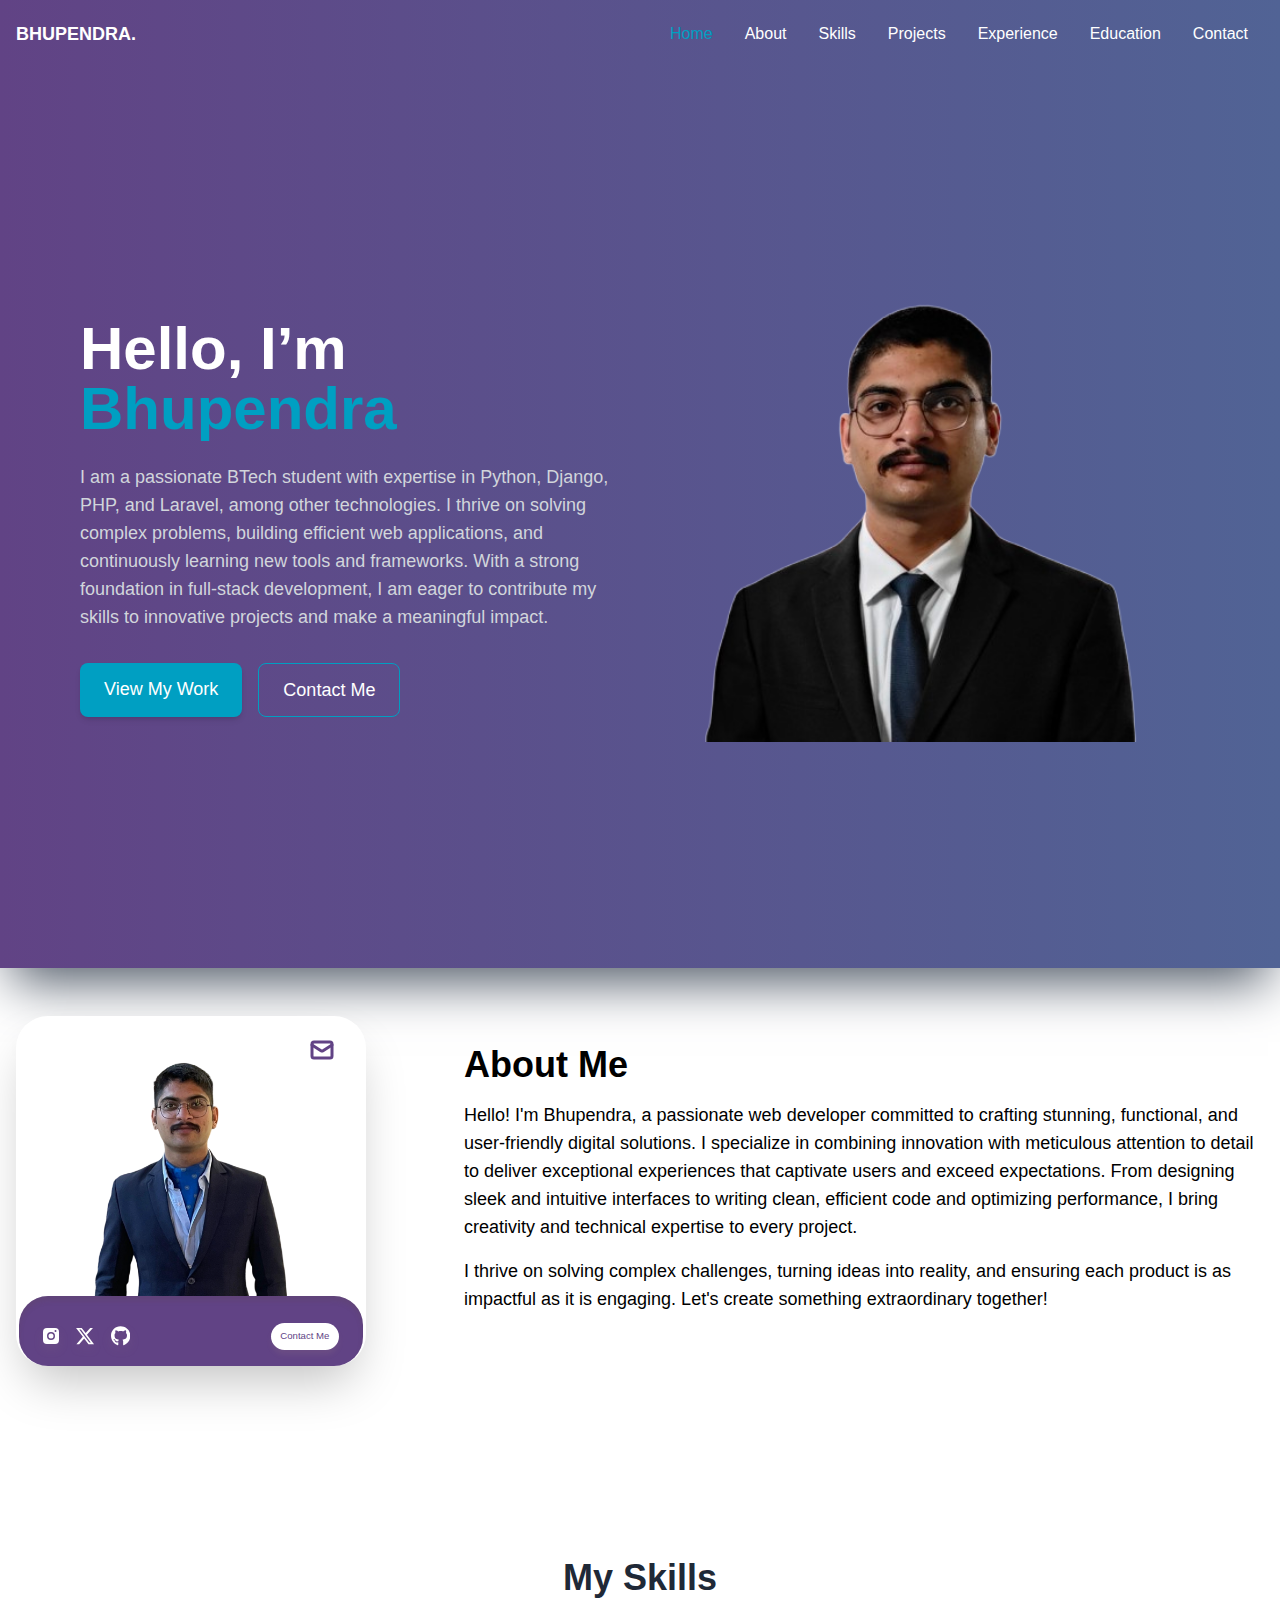
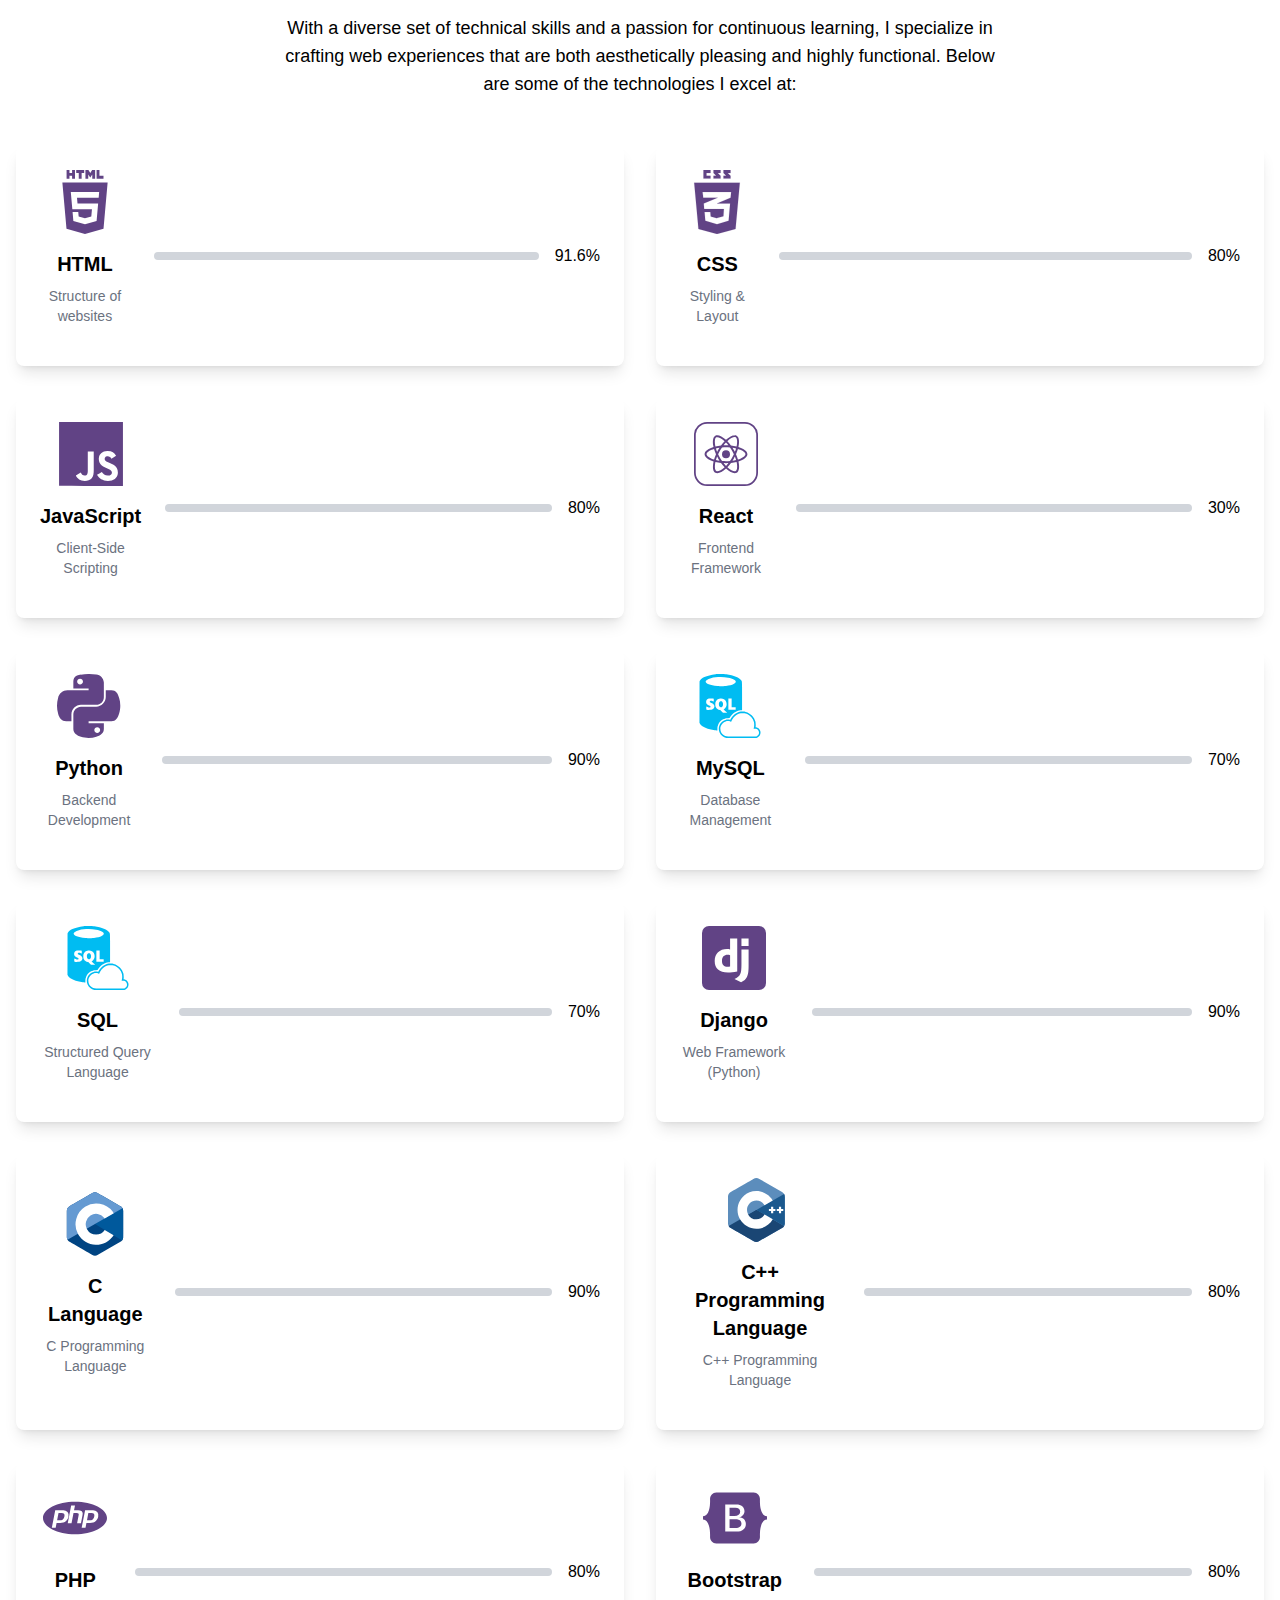
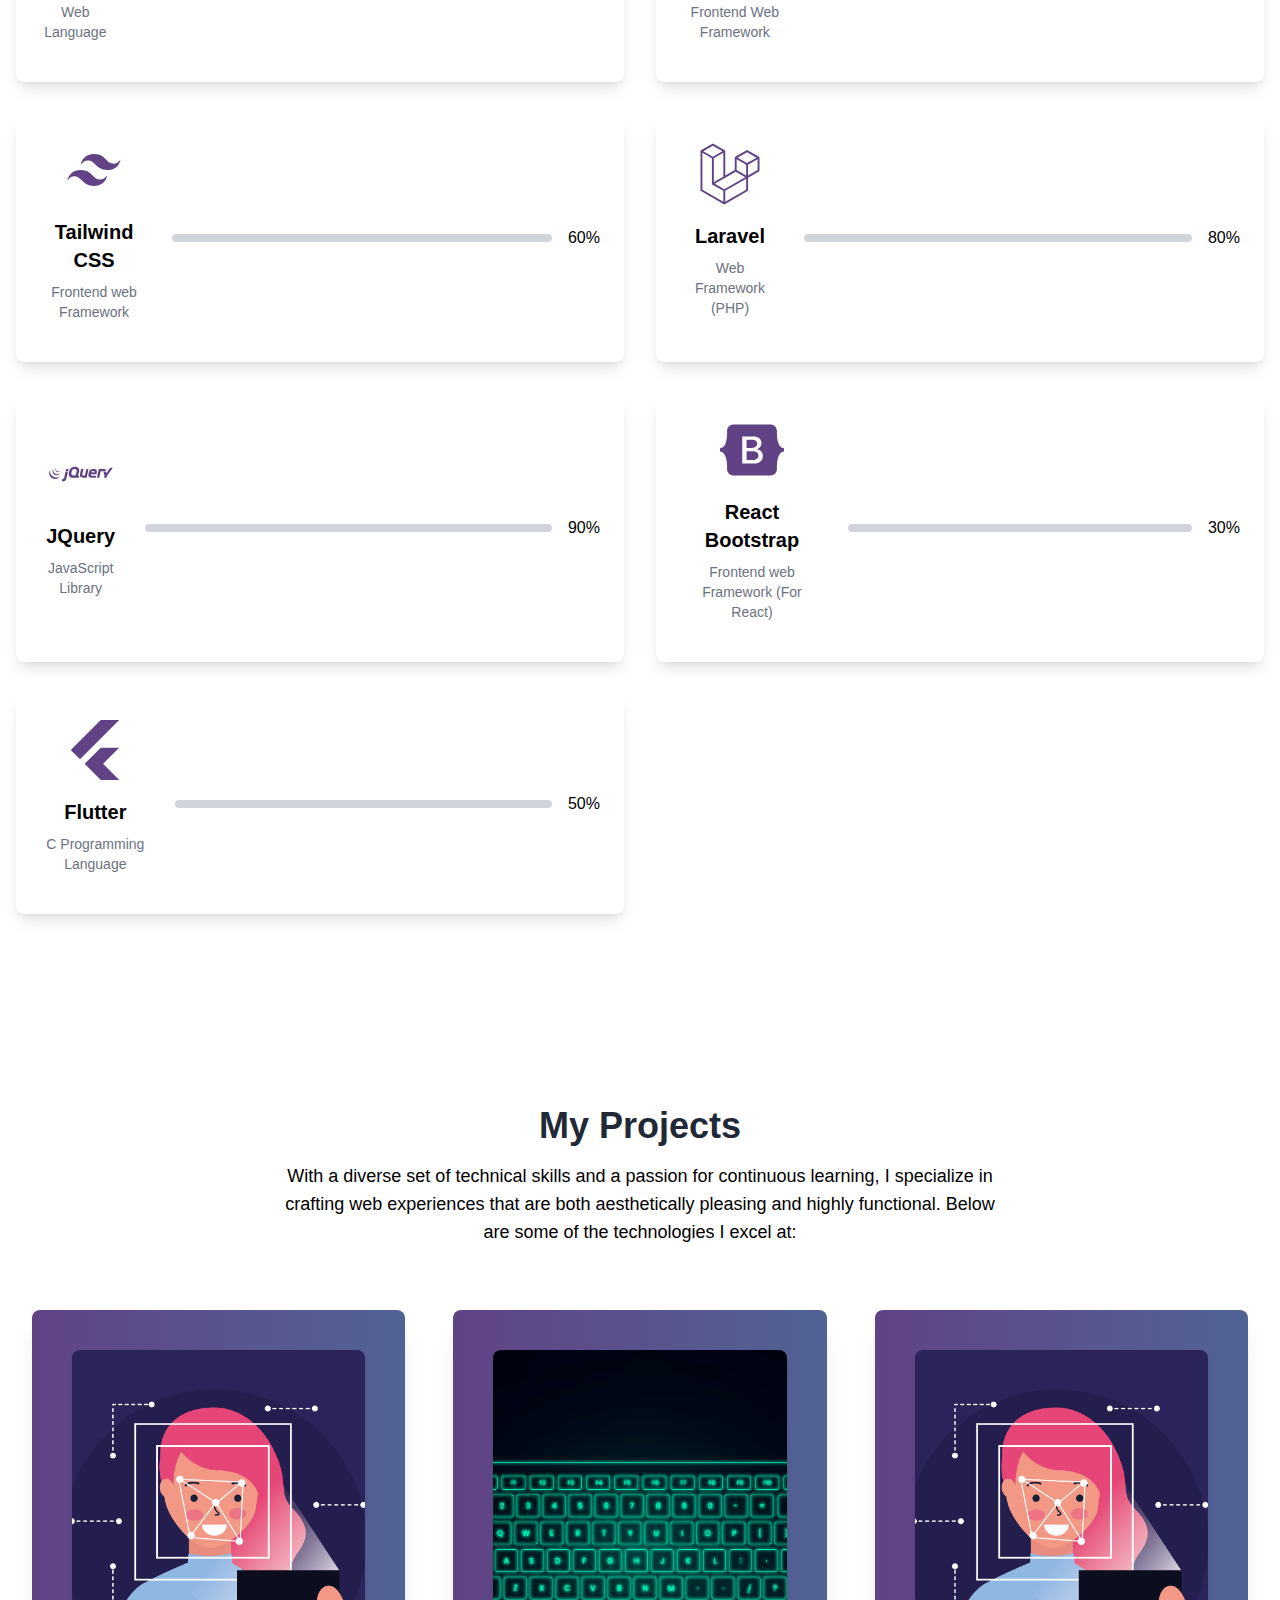
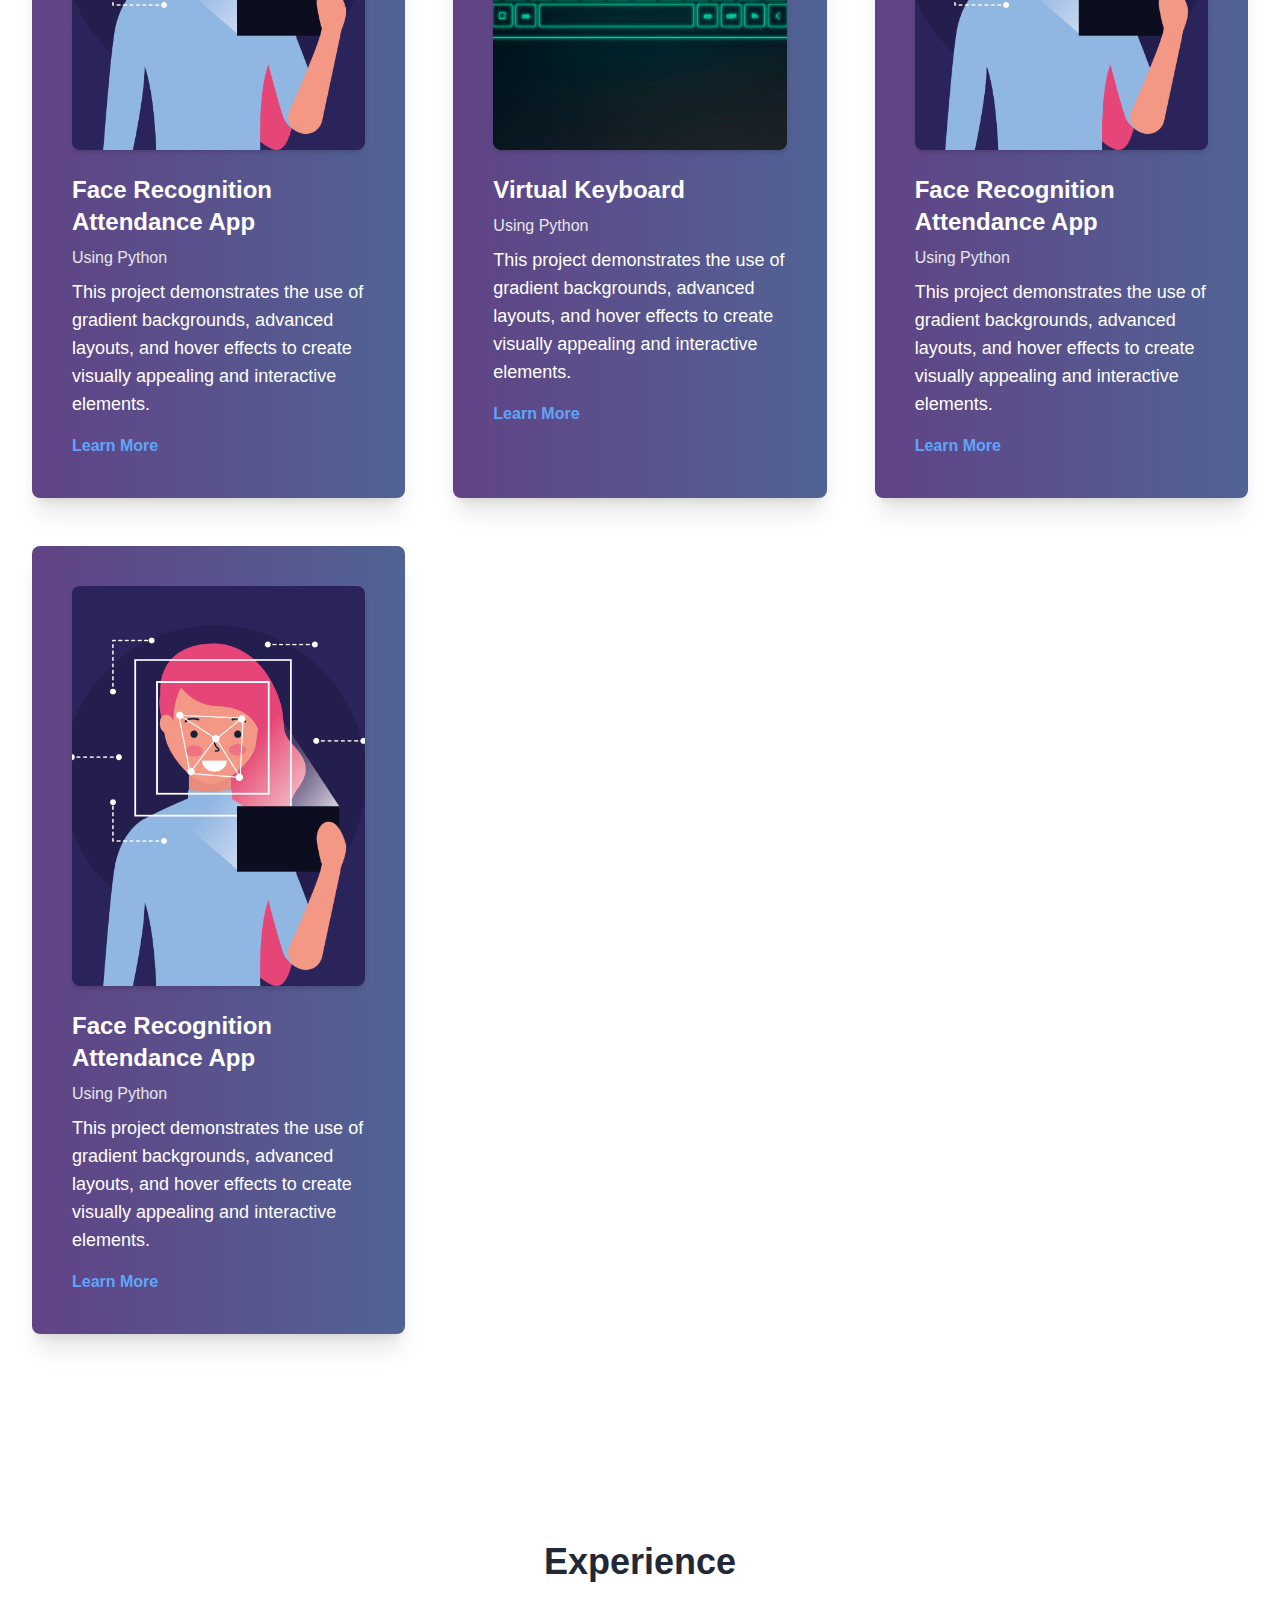
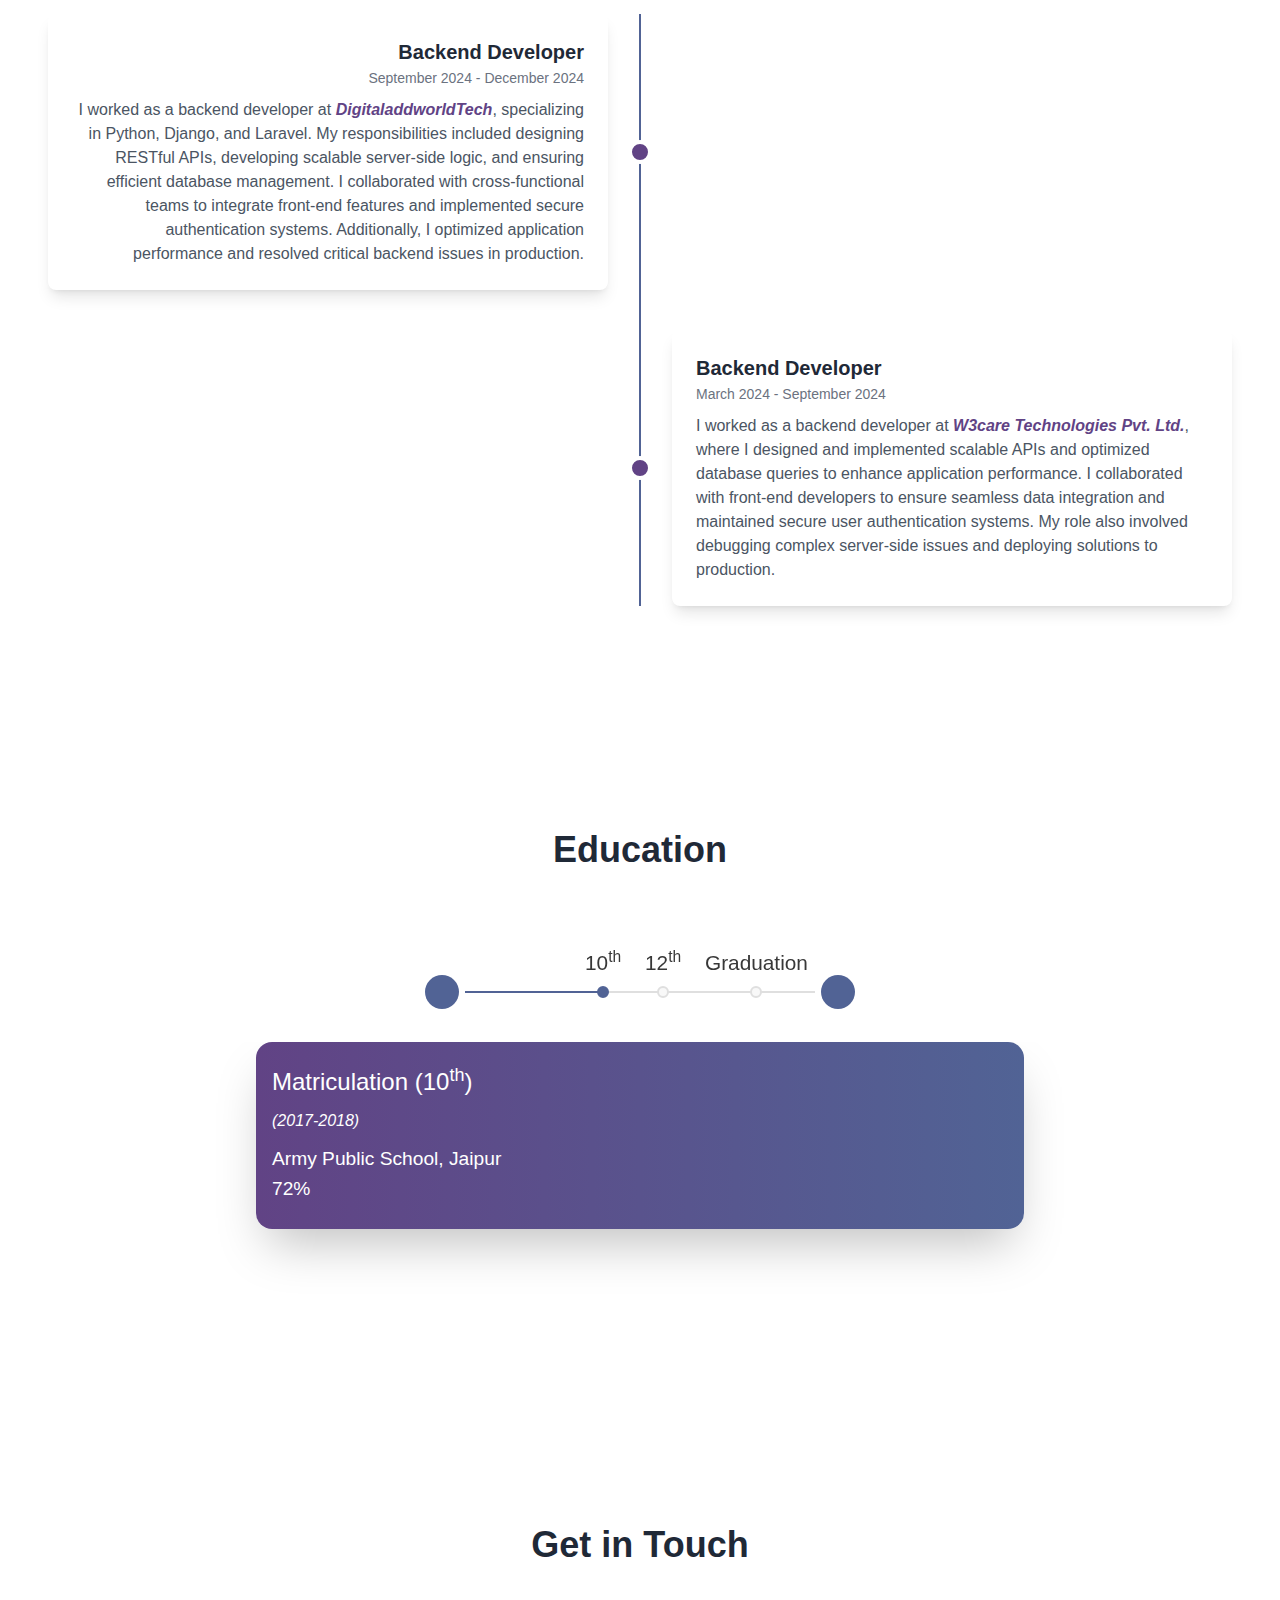
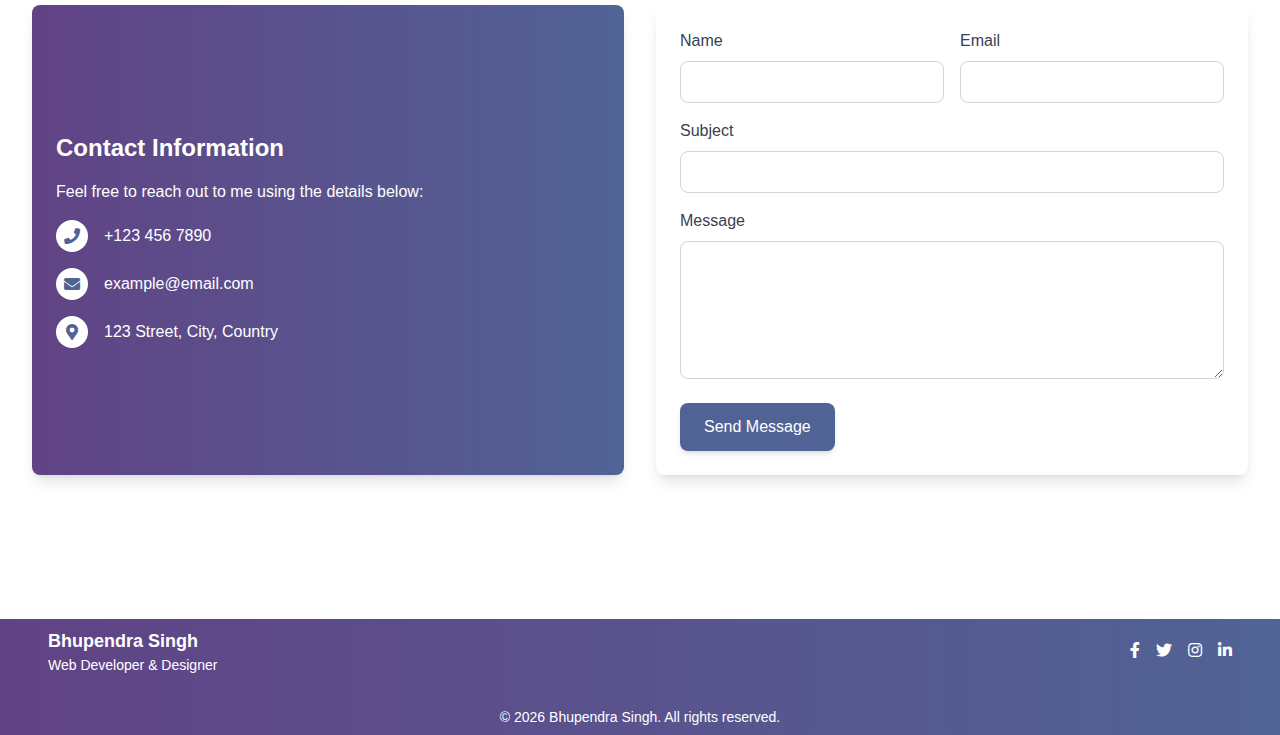
==== commit a9f50fda: "Update index.html" ====
--- a/index.html
+++ b/index.html
@@ -737,7 +737,9 @@
                             <p class="text-white">
                                 Vivekananda Global University, Jaipur
                             </p>
-                            <div class="py-3"></div>
+                            <p class="text-white">
+                                8.6 CGPA
+                            </p>
                         </div>
                     </div>
                 </li>
@@ -863,4 +865,4 @@
     <script src="./assets/js/script.js"></script>
 </body>
 
-</html>+</html>
--- a/assets/css/custom.css
+++ b/assets/css/custom.css
@@ -0,0 +1,617 @@
+.card {
+  width: 350px;
+  height: 350px;
+  background: white;
+  border-radius: 32px;
+  padding: 3px;
+  position: relative;
+  box-shadow: #604b4a30 0px 70px 30px -50px;
+  transition: all 0.5s ease-in-out;
+}
+
+@media screen and (max-width: 425px) {
+  .card {
+    width: 300px !important;
+    height: 300px !important;
+    background: white;
+    border-radius: 32px;
+    padding: 3px;
+    position: relative;
+    box-shadow: #604b4a30 0px 70px 30px -50px;
+    transition: all 0.5s ease-in-out;
+  }
+}
+
+.card .mail {
+  position: absolute;
+  right: 2rem;
+  top: 1.4rem;
+  background: transparent;
+  border: none;
+}
+
+.card .mail svg {
+  stroke: #614385;
+  stroke-width: 3px;
+}
+
+.card .mail svg:hover {
+  stroke: #516395;
+}
+
+.card .profile-pic {
+  position: absolute;
+  width: calc(100% - 6px);
+  height: calc(100% - 6px);
+  top: 3px;
+  left: 3px;
+  border-radius: 29px;
+  z-index: 1;
+  border: 0px solid #614385;
+  overflow: hidden;
+  transition: all 0.5s ease-in-out 0.2s, z-index 0.5s ease-in-out 0.2s;
+}
+
+.card .profile-pic img {
+  -o-object-fit: cover;
+  object-fit: cover;
+  width: 100%;
+  height: 100%;
+  -o-object-position: 0px 0px;
+  object-position: 0px 0px;
+  transition: all 0.5s ease-in-out 0s;
+}
+
+.card .profile-pic svg {
+  width: 100%;
+  height: 100%;
+  -o-object-fit: cover;
+  object-fit: cover;
+  -o-object-position: 0px 0px;
+  object-position: 0px 0px;
+  transform-origin: 45% 20%;
+  transition: all 0.5s ease-in-out 0s;
+}
+
+.card .bottom {
+  position: absolute;
+  bottom: 0;
+  left: 3px;
+  right: 3px;
+  background: #614385;
+  top: 80%;
+  border-radius: 29px;
+  z-index: 2;
+  box-shadow: rgba(96, 75, 74, 0.1882352941) 0px 5px 5px 0px inset;
+  overflow: hidden;
+  transition: all 0.5s cubic-bezier(0.645, 0.045, 0.355, 1) 0s;
+}
+
+.card .bottom .content {
+  position: absolute;
+  bottom: 0;
+  left: 1.5rem;
+  right: 1.5rem;
+  height: 160px;
+}
+
+.card .bottom .content .name {
+  display: block;
+  font-size: 1.2rem;
+  color: white;
+  font-weight: bold;
+}
+
+.card .bottom .content .about-me {
+  display: block;
+  font-size: 0.9rem;
+  color: white;
+  margin-top: 1rem;
+}
+
+.card .bottom .bottom-bottom {
+  position: absolute;
+  bottom: 1rem;
+  left: 1.5rem;
+  right: 1.5rem;
+  display: flex;
+  align-items: center;
+  justify-content: space-between;
+}
+
+.card .bottom .bottom-bottom .social-links-container {
+  display: flex;
+  gap: 1rem;
+}
+
+.card .bottom .bottom-bottom .social-links-container svg {
+  height: 20px;
+  fill: white;
+  filter: drop-shadow(0 5px 5px rgba(165, 132, 130, 0.1333333333));
+}
+
+.card .bottom .bottom-bottom .social-links-container svg:hover {
+  fill: #516395;
+  transform: scale(1.2);
+}
+
+.card .bottom .bottom-bottom .button {
+  background: white;
+  color: #614385;
+  border: none;
+  border-radius: 20px;
+  font-size: 0.6rem;
+  padding: 0.4rem 0.6rem;
+  box-shadow: rgba(165, 132, 130, 0.1333333333) 0px 5px 5px 0px;
+}
+
+.card .bottom .bottom-bottom .button:hover {
+  background: #516395;
+  color: white;
+}
+
+.card:hover {
+  border-top-left-radius: 55px;
+}
+
+.card:hover .bottom {
+  top: 20%;
+  border-radius: 80px 29px 29px 29px;
+  transition: all 0.5s cubic-bezier(0.645, 0.045, 0.355, 1) 0.2s;
+}
+
+.card:hover .profile-pic {
+  width: 100px;
+  height: 100px;
+  aspect-ratio: 1;
+  top: 10px;
+  left: 10px;
+  border-radius: 50%;
+  z-index: 3;
+  border: 7px solid #516395;
+  box-shadow: rgba(96, 75, 74, 0.1882352941) 0px 5px 5px 0px;
+  transition: all 0.5s ease-in-out, z-index 0.5s ease-in-out 0.1s;
+}
+
+.card:hover .profile-pic:hover {
+  border-radius: 0px;
+}
+
+.card:hover .profile-pic img {
+  -o-object-position: 0px 25px;
+  object-position: 0px 25px;
+  transition: all 0.5s ease-in-out 0.5s;
+}
+
+.card:hover .profile-pic svg {
+  transform: scale(2.5);
+  transition: all 0.5s ease-in-out 0.5s;
+}
+
+/* progressbar */
+.progress-bar {
+  height: 8px;
+  background-color: #e0e0e0;
+  border-radius: 50px;
+  overflow: hidden;
+}
+
+.progress {
+  width: 0;
+  transition: width 1s ease; /* Smooth transition */
+}
+body {
+  font-family: "Montserrat", sans-serif;
+  background-color: white;
+}
+
+.seccion {
+  text-transform: uppercase;
+  -webkit-transform: rotate(270deg);
+  -moz-transform: rotate(270deg);
+  -ms-transform: rotate(270deg);
+  -o-transform: rotate(270deg);
+  transform: rotate(270deg);
+  -webkit-transform-origin: 0 0;
+  -moz-transform-origin: 0 0;
+  -ms-transform-origin: 0 0;
+  -o-transform-origin: 0 0;
+  transform-origin: 0 0;
+  top: 60%;
+}
+
+.cd-horizontal-timeline {
+  opacity: 0;
+  margin: 2em auto;
+  -webkit-transition: opacity 0.2s;
+  -moz-transition: opacity 0.2s;
+  transition: opacity 0.2s;
+}
+.cd-horizontal-timeline::before {
+  /* never visible - this is used in jQuery to check the current MQ */
+  content: "mobile";
+  display: none;
+}
+.cd-horizontal-timeline.loaded {
+  /* show the timeline after events position has been set (using JavaScript) */
+  opacity: 1;
+}
+.cd-horizontal-timeline .timeline {
+  position: relative;
+  height: 100px;
+  width: 90%;
+  max-width: 430px;
+  margin: 0 auto;
+}
+.cd-horizontal-timeline .events-wrapper {
+  position: relative;
+  height: 100%;
+  margin: 0 40px;
+  overflow: hidden;
+}
+.cd-horizontal-timeline .events-wrapper::after,
+.cd-horizontal-timeline .events-wrapper::before {
+  /* these are used to create a shadow effect at the sides of the timeline */
+  content: "";
+  position: absolute;
+  z-index: 2;
+  top: 0;
+  height: 100%;
+  width: 20px;
+}
+.cd-horizontal-timeline .events-wrapper::before {
+  left: 0;
+}
+.cd-horizontal-timeline .events-wrapper::after {
+  right: 0;
+}
+.cd-horizontal-timeline .events {
+  /* this is the grey line/timeline */
+  position: absolute;
+  z-index: 1;
+  left: 0;
+  top: 49px;
+  height: 2px;
+  /* width will be set using JavaScript */
+  background: #dfdfdf;
+  -webkit-transition: -webkit-transform 0.4s;
+  -moz-transition: -moz-transform 0.4s;
+  transition: transform 0.4s;
+}
+.cd-horizontal-timeline .filling-line {
+  /* this is used to create the green line filling the timeline */
+  position: absolute;
+  z-index: 1;
+  left: 0;
+  top: 0;
+  height: 100%;
+  width: 100% !important;
+  background-color: #516395;
+  -webkit-transform: scaleX(0);
+  -moz-transform: scaleX(0);
+  -ms-transform: scaleX(0);
+  -o-transform: scaleX(0);
+  transform: scaleX(0);
+  -webkit-transform-origin: left center;
+  -moz-transform-origin: left center;
+  -ms-transform-origin: left center;
+  -o-transform-origin: left center;
+  transform-origin: left center;
+  -webkit-transition: -webkit-transform 0.3s;
+  -moz-transition: -moz-transform 0.3s;
+  transition: transform 0.3s;
+}
+.cd-horizontal-timeline .events a {
+  position: absolute;
+  bottom: 0;
+  z-index: 2;
+  text-align: center;
+  font-size: 1.3rem;
+  padding-bottom: 15px;
+  color: #383838;
+  /* fix bug on Safari - text flickering while timeline translates */
+  -webkit-transform: translateZ(0);
+  -moz-transform: translateZ(0);
+  -ms-transform: translateZ(0);
+  -o-transform: translateZ(0);
+  transform: translateZ(0);
+}
+.cd-horizontal-timeline .events a::after {
+  /* this is used to create the event spot */
+  content: "";
+  position: absolute;
+  left: 50%;
+  right: auto;
+  -webkit-transform: translateX(-50%);
+  -moz-transform: translateX(-50%);
+  -ms-transform: translateX(-50%);
+  -o-transform: translateX(-50%);
+  transform: translateX(-50%);
+  bottom: -5px;
+  height: 12px;
+  width: 12px;
+  border-radius: 50%;
+  border: 2px solid #dfdfdf;
+  background-color: #f8f8f8;
+  -webkit-transition: background-color 0.3s, border-color 0.3s;
+  -moz-transition: background-color 0.3s, border-color 0.3s;
+  transition: background-color 0.3s, border-color 0.3s;
+}
+.no-touch .cd-horizontal-timeline .events a:hover::after {
+  background-color: #0099ff;
+  border-color: #0099ff;
+}
+.cd-horizontal-timeline .events a.selected {
+  pointer-events: none;
+}
+.cd-horizontal-timeline .events a.selected::after {
+  background-color: #516395;
+  border-color: #516395;
+}
+.cd-horizontal-timeline .events a.older-event::after {
+  border-color: #516395;
+}
+@media only screen and (min-width: 1100px) {
+  .cd-horizontal-timeline {
+    margin: 6em auto;
+  }
+  .cd-horizontal-timeline::before {
+    /* never visible - this is used in jQuery to check the current MQ */
+    content: "desktop";
+  }
+}
+
+.cd-timeline-navigation a {
+  /* these are the left/right arrows to navigate the timeline */
+  position: absolute;
+  z-index: 1;
+  top: 50%;
+  bottom: auto;
+  -webkit-transform: translateY(-50%);
+  -moz-transform: translateY(-50%);
+  -ms-transform: translateY(-50%);
+  -o-transform: translateY(-50%);
+  transform: translateY(-50%);
+  height: 34px;
+  width: 34px;
+  border-radius: 50%;
+  background: #516395;
+  /* replace text with an icon */
+  overflow: hidden;
+  color: transparent;
+  text-indent: 100%;
+  white-space: nowrap;
+  -webkit-transition: border-color 0.3s;
+  -moz-transition: border-color 0.3s;
+  transition: border-color 0.3s;
+}
+.cd-timeline-navigation a::after {
+  /* arrow icon */
+  content: "";
+  position: absolute;
+  height: 16px;
+  width: 16px;
+  left: 50%;
+  top: 50%;
+  bottom: auto;
+  right: auto;
+  -webkit-transform: translateX(-50%) translateY(-50%);
+  -moz-transform: translateX(-50%) translateY(-50%);
+  -ms-transform: translateX(-50%) translateY(-50%);
+  -o-transform: translateX(-50%) translateY(-50%);
+  transform: translateX(-50%) translateY(-50%);
+}
+.cd-timeline-navigation a.prev {
+  left: 0;
+  -webkit-transform: translateY(-50%) rotate(180deg);
+  -moz-transform: translateY(-50%) rotate(180deg);
+  -ms-transform: translateY(-50%) rotate(180deg);
+  -o-transform: translateY(-50%) rotate(180deg);
+  transform: translateY(-50%) rotate(180deg);
+}
+.cd-timeline-navigation a.next {
+  right: 0;
+}
+.no-touch .cd-timeline-navigation a:hover {
+  border-color: #0099ff;
+}
+.cd-timeline-navigation a.inactive {
+  cursor: not-allowed;
+}
+.cd-timeline-navigation a.inactive::after {
+  background-position: 0 -16px;
+}
+.no-touch .cd-timeline-navigation a.inactive:hover {
+  border-color: #dfdfdf;
+}
+
+.cd-horizontal-timeline .events-content {
+  position: relative;
+  width: 100%;
+  margin: 0 0 2em 0;
+  overflow: hidden;
+  -webkit-transition: height 0.4s;
+  -moz-transition: height 0.4s;
+  transition: height 0.4s;
+}
+.cd-horizontal-timeline .events-content li {
+  position: absolute;
+  z-index: 1;
+  width: 100%;
+  left: 0;
+  top: 0;
+  -webkit-transform: translateX(-100%);
+  -moz-transform: translateX(-100%);
+  -ms-transform: translateX(-100%);
+  -o-transform: translateX(-100%);
+  transform: translateX(-100%);
+  padding: 0 5%;
+  opacity: 0;
+  -webkit-animation-duration: 0.4s;
+  -moz-animation-duration: 0.4s;
+  animation-duration: 0.4s;
+  -webkit-animation-timing-function: ease-in-out;
+  -moz-animation-timing-function: ease-in-out;
+  animation-timing-function: ease-in-out;
+}
+.cd-horizontal-timeline .events-content li.selected {
+  /* visible event content */
+  position: relative;
+  z-index: 2;
+  opacity: 1;
+  -webkit-transform: translateX(0);
+  -moz-transform: translateX(0);
+  -ms-transform: translateX(0);
+  -o-transform: translateX(0);
+  transform: translateX(0);
+}
+.cd-horizontal-timeline .events-content li.enter-right,
+.cd-horizontal-timeline .events-content li.leave-right {
+  -webkit-animation-name: cd-enter-right;
+  -moz-animation-name: cd-enter-right;
+  animation-name: cd-enter-right;
+}
+.cd-horizontal-timeline .events-content li.enter-left,
+.cd-horizontal-timeline .events-content li.leave-left {
+  -webkit-animation-name: cd-enter-left;
+  -moz-animation-name: cd-enter-left;
+  animation-name: cd-enter-left;
+}
+.cd-horizontal-timeline .events-content li.leave-right,
+.cd-horizontal-timeline .events-content li.leave-left {
+  -webkit-animation-direction: reverse;
+  -moz-animation-direction: reverse;
+  animation-direction: reverse;
+}
+.cd-horizontal-timeline .events-content li > * {
+  max-width: 800px;
+  margin: 0 auto;
+}
+.cd-horizontal-timeline .events-content h2 {
+  font-weight: bold;
+  font-size: 2.6rem;
+  font-family: "Playfair Display", serif;
+  font-weight: 700;
+  line-height: 1.2;
+}
+.cd-horizontal-timeline .events-content em {
+  display: block;
+  font-style: italic;
+  margin: 10px auto;
+}
+
+.cd-horizontal-timeline .events-content p {
+  font-size: 1rem;
+  color: #fff;
+}
+.cd-horizontal-timeline .events-content em,
+.cd-horizontal-timeline .events-content p {
+  line-height: 1.6;
+}
+@media only screen and (min-width: 768px) {
+  .cd-horizontal-timeline .events-content h2 {
+    font-size: 7rem;
+  }
+  .cd-horizontal-timeline .events-content em {
+    font-size: 1rem;
+  }
+  .cd-horizontal-timeline .events-content p {
+    font-size: 1.2rem;
+  }
+}
+
+@-webkit-keyframes cd-enter-right {
+  0% {
+    opacity: 0;
+    -webkit-transform: translateX(100%);
+  }
+  100% {
+    opacity: 1;
+    -webkit-transform: translateX(0%);
+  }
+}
+@-moz-keyframes cd-enter-right {
+  0% {
+    opacity: 0;
+    -moz-transform: translateX(100%);
+  }
+  100% {
+    opacity: 1;
+    -moz-transform: translateX(0%);
+  }
+}
+@keyframes cd-enter-right {
+  0% {
+    opacity: 0;
+    -webkit-transform: translateX(100%);
+    -moz-transform: translateX(100%);
+    -ms-transform: translateX(100%);
+    -o-transform: translateX(100%);
+    transform: translateX(100%);
+  }
+  100% {
+    opacity: 1;
+    -webkit-transform: translateX(0%);
+    -moz-transform: translateX(0%);
+    -ms-transform: translateX(0%);
+    -o-transform: translateX(0%);
+    transform: translateX(0%);
+  }
+}
+@-webkit-keyframes cd-enter-left {
+  0% {
+    opacity: 0;
+    -webkit-transform: translateX(-100%);
+  }
+  100% {
+    opacity: 1;
+    -webkit-transform: translateX(0%);
+  }
+}
+@-moz-keyframes cd-enter-left {
+  0% {
+    opacity: 0;
+    -moz-transform: translateX(-100%);
+  }
+  100% {
+    opacity: 1;
+    -moz-transform: translateX(0%);
+  }
+}
+@keyframes cd-enter-left {
+  0% {
+    opacity: 0;
+    -webkit-transform: translateX(-100%);
+    -moz-transform: translateX(-100%);
+    -ms-transform: translateX(-100%);
+    -o-transform: translateX(-100%);
+    transform: translateX(-100%);
+  }
+  100% {
+    opacity: 1;
+    -webkit-transform: translateX(0%);
+    -moz-transform: translateX(0%);
+    -ms-transform: translateX(0%);
+    -o-transform: translateX(0%);
+    transform: translateX(0%);
+  }
+}
+
+/* Custom Scrollbar */
+::-webkit-scrollbar {
+  width: 8px;
+  color: #614385;
+}
+
+::-webkit-scrollbar-thumb {
+  background: #516395 !important; /* Red */
+  border-radius: 50px;
+}
+::-webkit-scrollbar-thumb:hover {
+  background: #614385 !important; /* Red */
+  border-radius: 50px;
+}
+
+::-webkit-scrollbar-track {
+  background: #dfdfdf; /* Gray */
+}
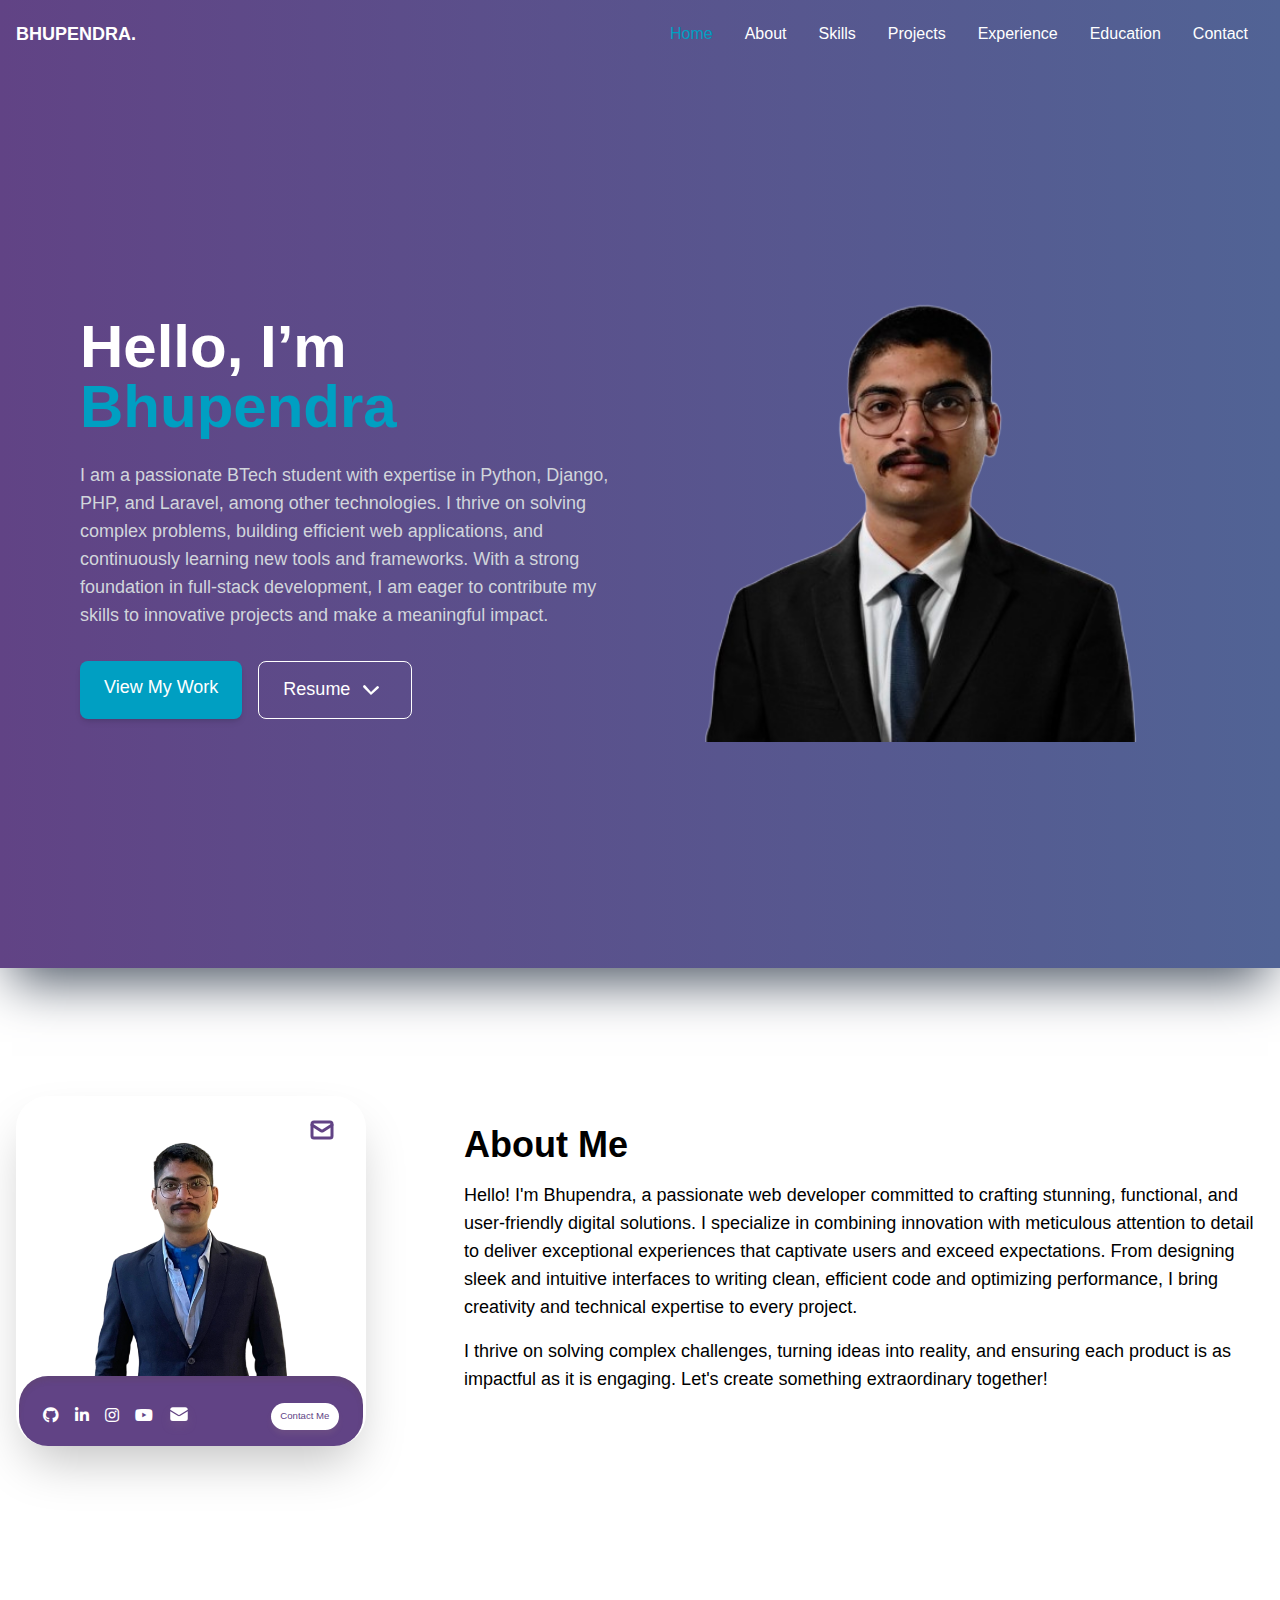
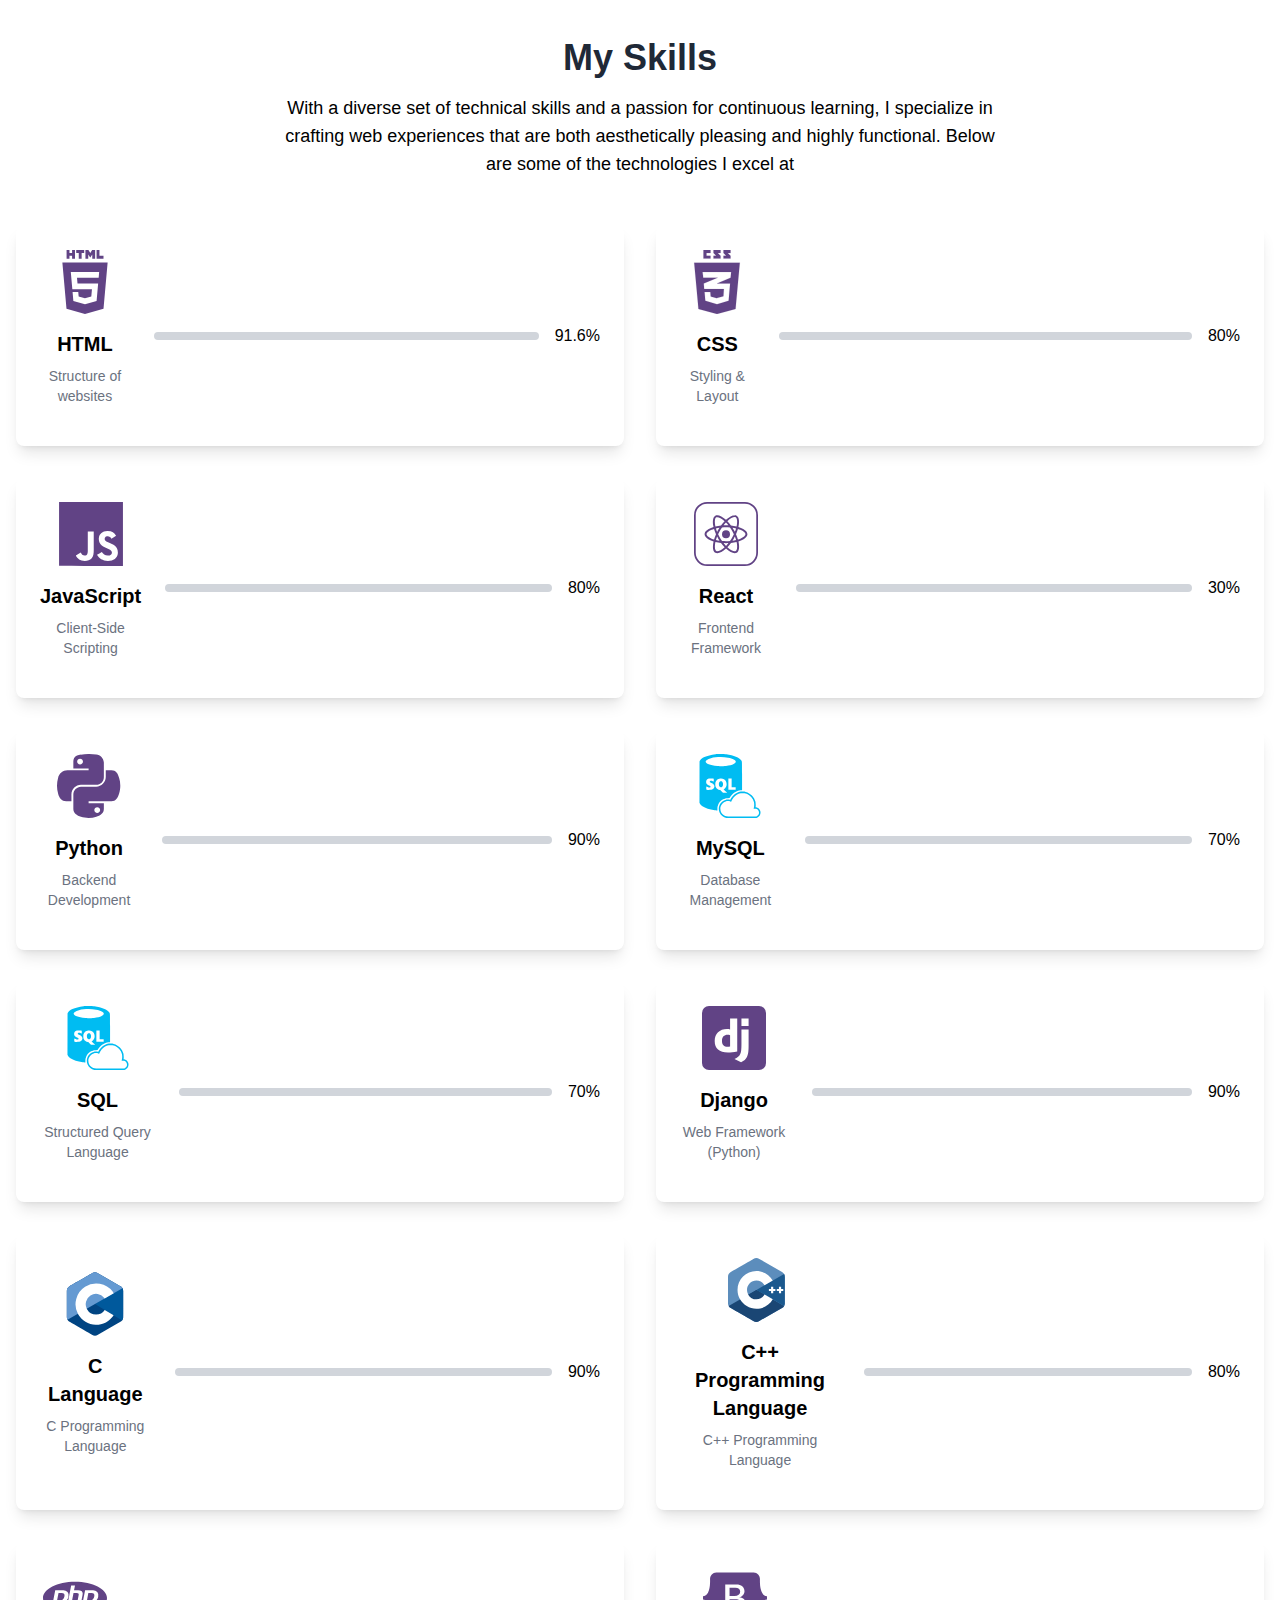
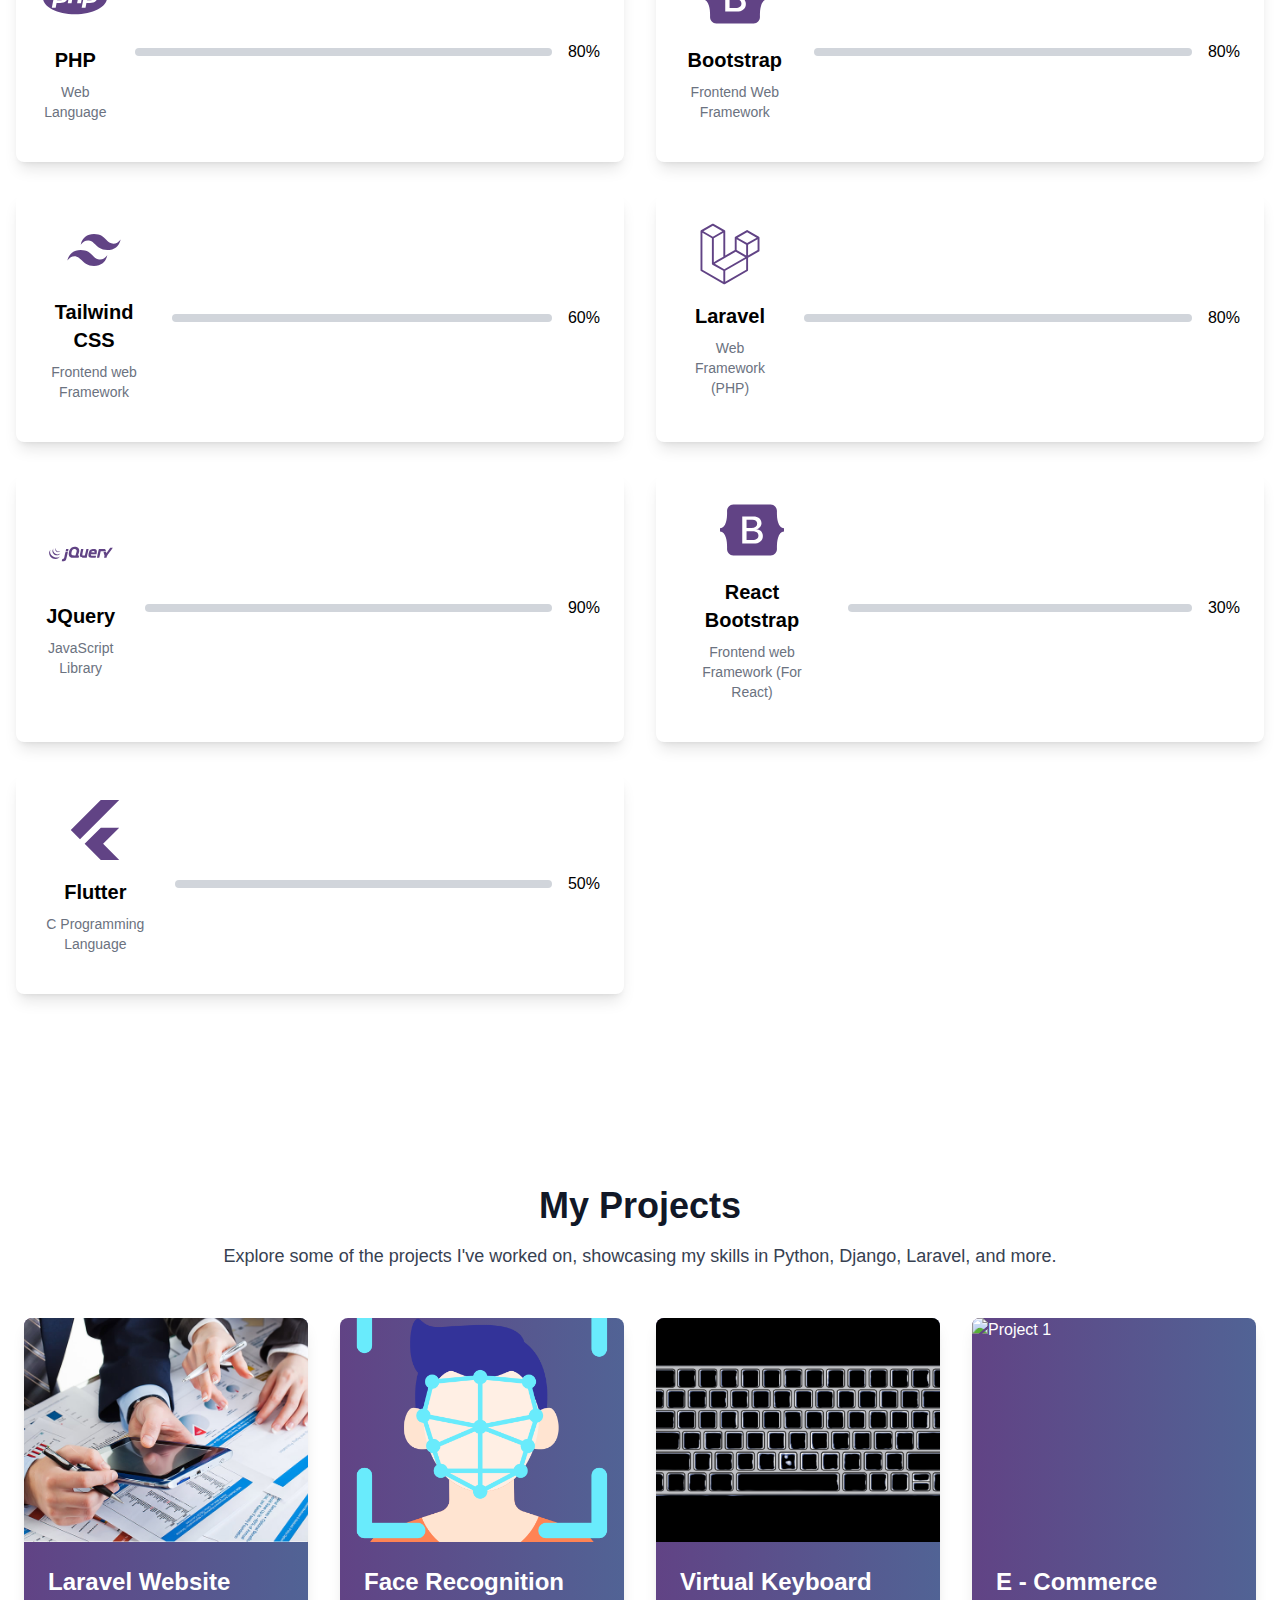
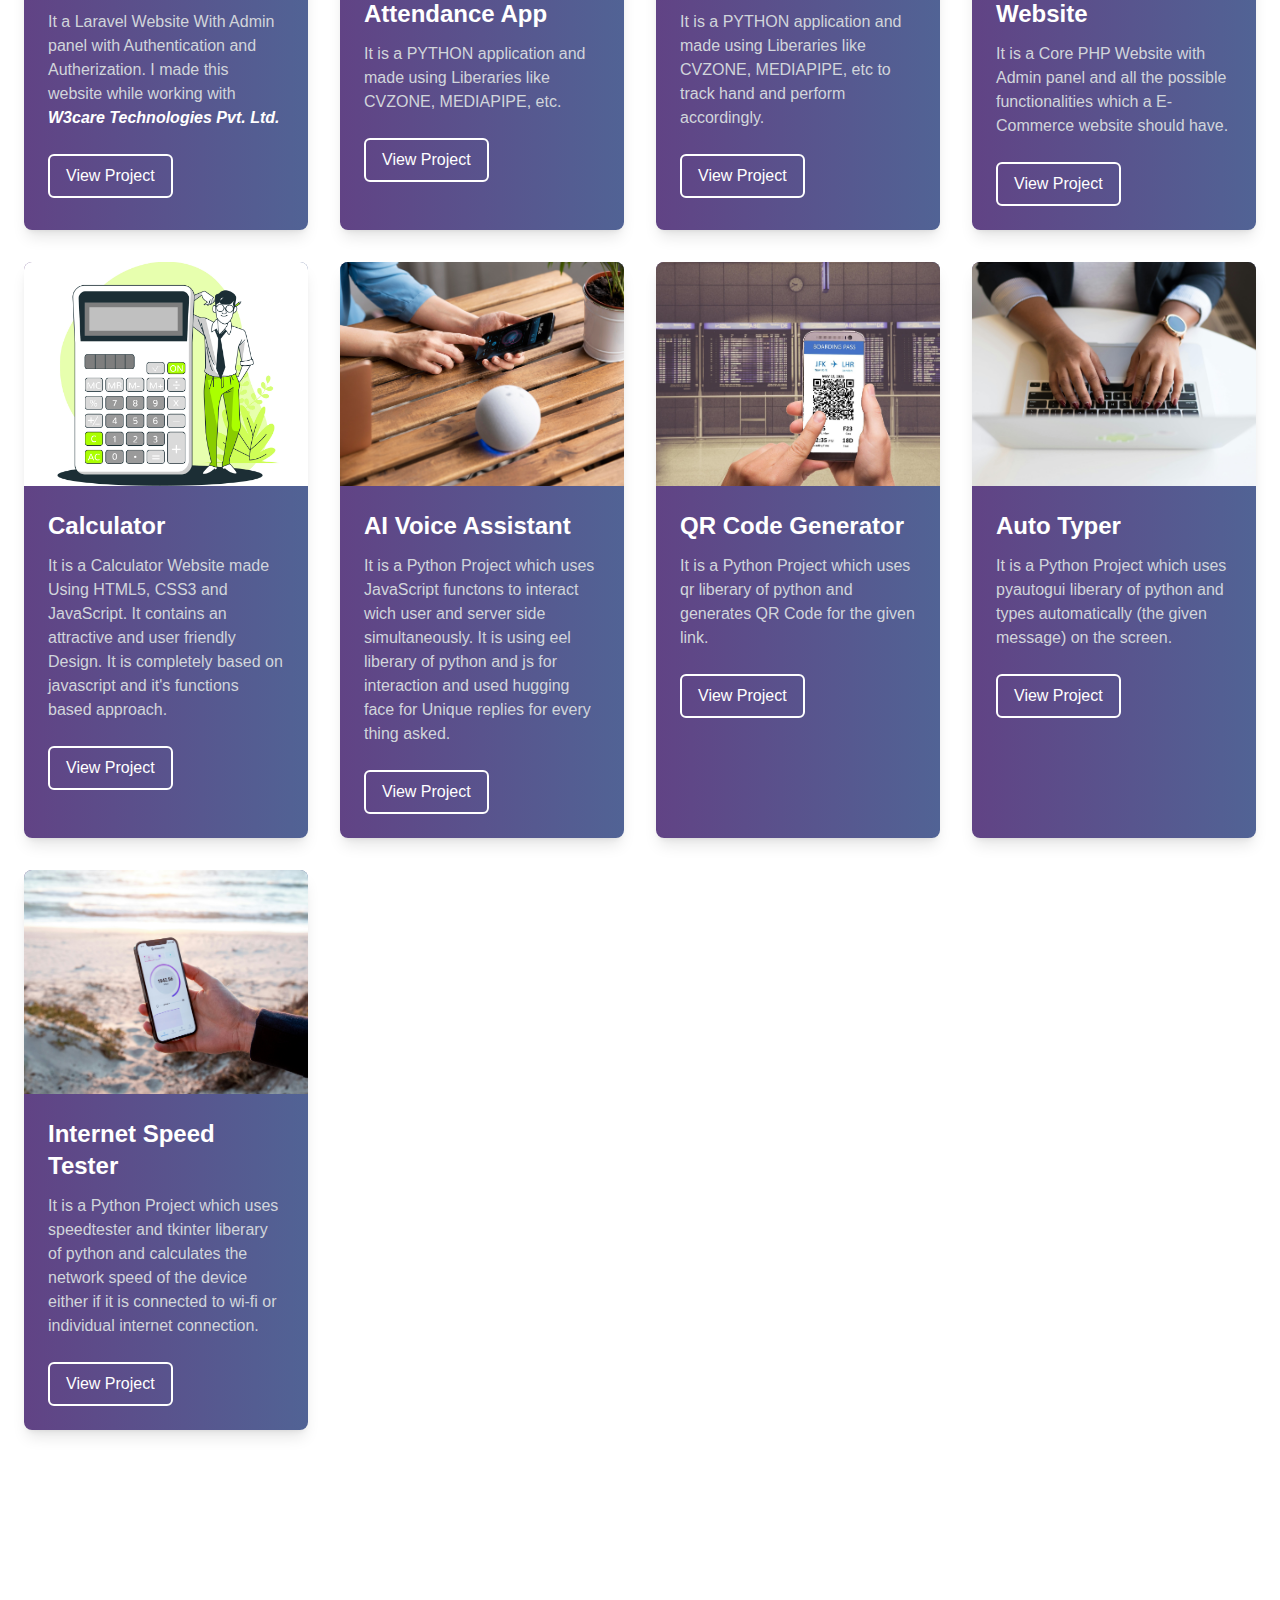
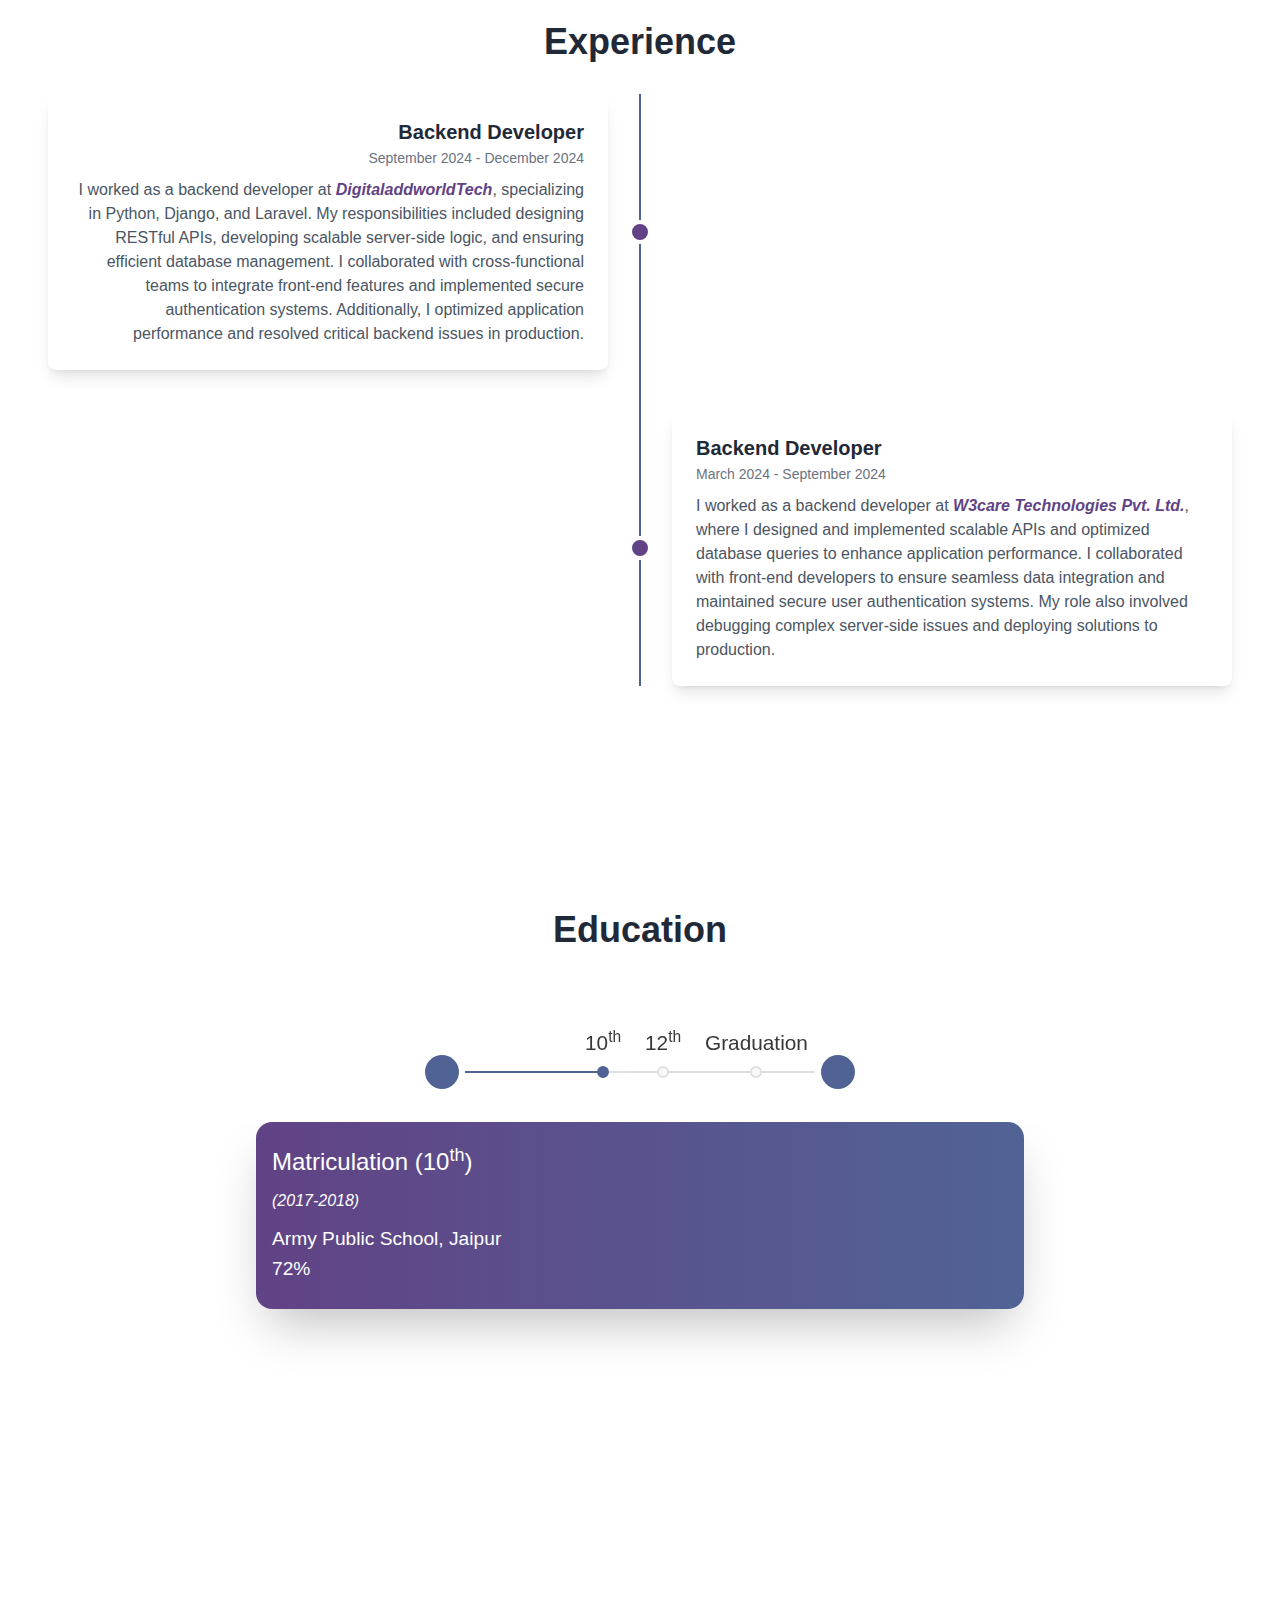
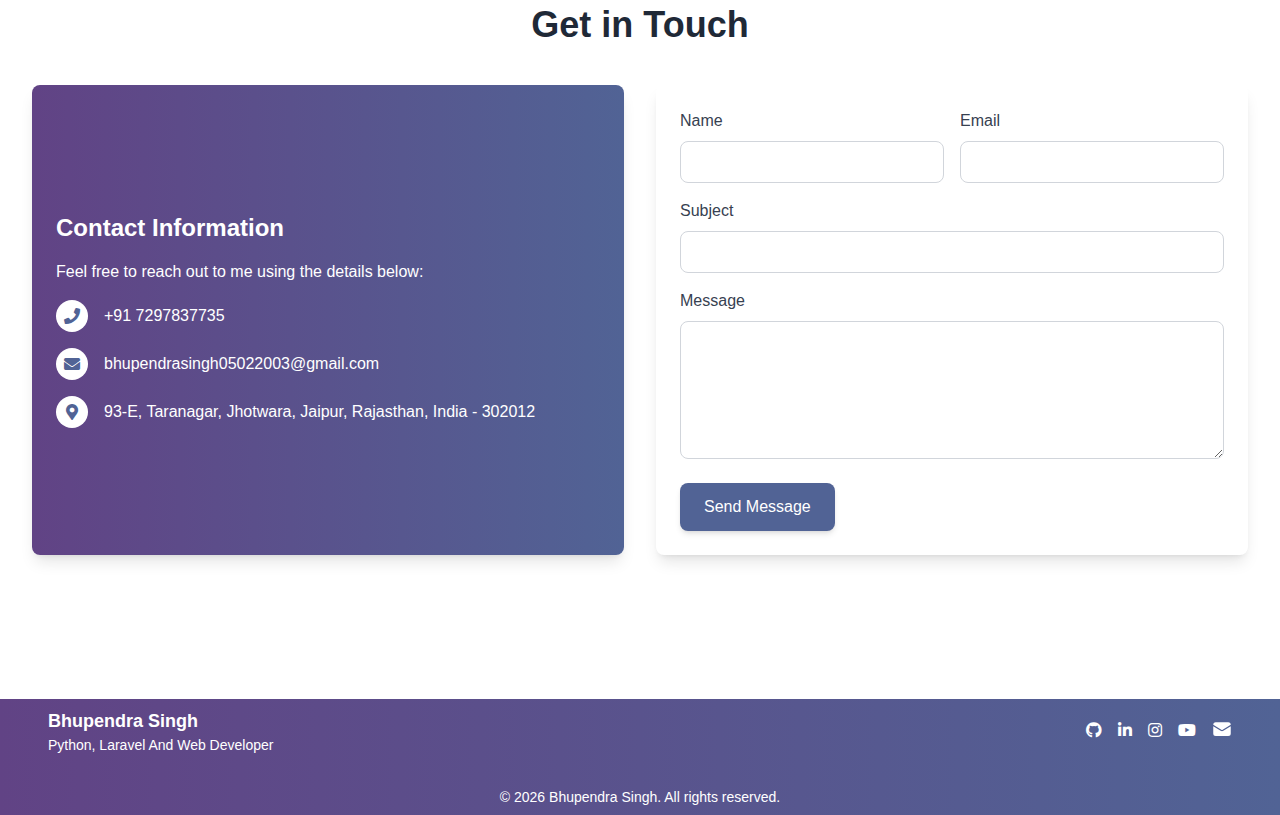
==== commit 3fa2feb7: "Add files via upload" ====
--- a/index.html
+++ b/index.html
@@ -4,17 +4,52 @@
 <head>
     <meta charset="UTF-8" />
     <meta name="viewport" content="width=device-width, initial-scale=1.0" />
+
+    <!-- Description for SEO -->
+    <meta name="description"
+        content="Welcome to the portfolio of Bhupendra Singh, a passionate web developer with expertise in Python, Django, Laravel, and web technologies. Explore my projects and skills.">
+
+    <!-- Keywords for SEO -->
+    <meta name="keywords"
+        content="Web Developer, Python Developer, Django Developer, Laravel Developer, Full Stack Developer, Software Engineer, Web Development Portfolio, Bhupendra Singh, Web Application, Django Projects, Python Projects">
+
+    <!-- Author of the Website -->
+    <meta name="author" content="Bhupendra Singh">
+
+    <!-- Open Graph Tags for social media -->
+    <meta property="og:title" content="Bhupendra Singh | Web Developer Portfolio">
+    <meta property="og:description"
+        content="Explore the work of Bhupendra Singh, an expert web developer specializing in Django, Python, Laravel, and more. Check out my portfolio to see what I can do.">
+    <meta property="og:image" content="https://www.instagram.com/b_s_rathore05/">
+    <meta property="og:url" content="YOUR_PORTFOLIO_URL">
+    <meta property="og:type" content="website">
+
+    <!-- Set X-UA-Compatible for IE (Internet Explorer) to use the latest rendering engine -->
+    <meta http-equiv="X-UA-Compatible" content="IE=edge">
+
+    <!-- Ensure mobile browsers handle touch correctly -->
+    <meta name="mobile-web-app-capable" content="yes">
+    <meta name="mobile-web-app-status-bar-style" content="default">
+
+
+
+    <!-- Open Graph for Facebook and LinkedIn -->
+    <meta property="og:image" content="https://www.instagram.com/b_s_rathore05/">
+
+
+
+    <link rel="icon" href="./assets/images/favicon.png" type="image/x-icon">
     <link rel="stylesheet" href="./assets/css/custom.css" />
     <link href="https://cdnjs.cloudflare.com/ajax/libs/font-awesome/5.15.4/css/all.min.css" rel="stylesheet">
     <link rel="stylesheet" href="./assets/css/tailwind-css.css" />
 
-    <title>Tailwind CSS</title>
+    <title>Bhupendra Singh | Web Developer, Django, Python, Laravel Expert</title>
 </head>
 
 <body>
     <header class="sticky top-0 z-50">
         <nav
-            class="sticky top-0 z-50 flex flex-wrap items-center justify-between w-full py-4 md:py-1.5 px-4 text-lg text-gray-700 antialiased bg-gradient-to-r from-[#614385] to-[#516395]">
+            class="sticky top-0 z-50 flex flex-wrap items-center justify-between w-full py-4 md:py-1.5 px-4 text-lg text-gray-700 antialiased bg-gradient-to-r from-[#614385] to-[#516395] inset-0 shadow-2xl opacity-100">
             <div>
                 <a href="#section2" data-target="section2" class="font-[700] text-white navbar-custom-links"> BHUPENDRA.
                 </a>
@@ -91,9 +126,14 @@
                             class="px-6 py-3 bg-[#009FC2] text-white text-base md:text-lg font-medium rounded-lg shadow-md hover:bg-[#007ea6] navbar-custom-links">
                             View My Work
                         </a>
-                        <a href="javascript:void(0);" data-target="section7"
-                            class="px-6 py-3 border border-[#009FC2] text-base md:text-lg font-medium rounded-lg text-[#009FC2] hover:bg-[#007ea6] hover:text-white navbar-custom-links">
-                            Contact Me
+                        <a target="_blank" href="./assets/documents/Bhupendra_singh.pdf" download="Bhupendra_singh.pdf"
+                            class="px-6 py-3 border border-[#fff] hover:border-[#007ea6] text-base md:text-lg font-medium rounded-lg text-[#fff] hover:bg-[#007ea6] hover:text-white">
+                            Resume <svg xmlns="http://www.w3.org/2000/svg" viewBox="0 0 24 24" fill="currentColor"
+                                class="w-8 h-8 inline">
+                                <path fill-rule="evenodd"
+                                    d="M12 15.707l-5.657-5.657a1 1 0 0 1 1.414-1.414L12 13.586l4.243-4.243a1 1 0 1 1 1.414 1.414L12 15.707z"
+                                    clip-rule="evenodd" />
+                            </svg>
                         </a>
                     </div>
                 </div>
@@ -108,7 +148,7 @@
     </section>
 
 
-    <section id="section2" class="py-12 mb-10 md:mb-24 text-black">
+    <section id="section2" class="py-12 mb-10 md:mb-24 mt-20 text-black">
         <div class="container mx-auto px-4 lg:flex lg:items-center lg:justify-between">
             <!-- Image -->
             <div class="lg:w-2/6 mb-6 lg:mb-0 mx-auto">
@@ -133,23 +173,26 @@
                         </div>
                         <div class="bottom-bottom">
                             <div class="social-links-container">
-                                <svg xmlns="http://www.w3.org/2000/svg" width="16" height="15.999"
-                                    viewBox="0 0 16 15.999">
-                                    <path id="Subtraction_4" data-name="Subtraction 4"
-                                        d="M6-582H-2a4,4,0,0,1-4-4v-8a4,4,0,0,1,4-4H6a4,4,0,0,1,4,4v8A4,4,0,0,1,6-582ZM2-594a4,4,0,0,0-4,4,4,4,0,0,0,4,4,4,4,0,0,0,4-4A4.005,4.005,0,0,0,2-594Zm4.5-2a1,1,0,0,0-1,1,1,1,0,0,0,1,1,1,1,0,0,0,1-1A1,1,0,0,0,6.5-596ZM2-587.5A2.5,2.5,0,0,1-.5-590,2.5,2.5,0,0,1,2-592.5,2.5,2.5,0,0,1,4.5-590,2.5,2.5,0,0,1,2-587.5Z"
-                                        transform="translate(6 598)"></path>
-                                </svg>
-                                <svg xmlns="http://www.w3.org/2000/svg" viewBox="0 0 512 512">
-                                    <path
-                                        d="M389.2 48h70.6L305.6 224.2 487 464H345L233.7 318.6 106.5 464H35.8L200.7 275.5 26.8 48H172.4L272.9 180.9 389.2 48zM364.4 421.8h39.1L151.1 88h-42L364.4 421.8z">
-                                    </path>
-                                </svg>
-
-                                <svg xmlns="http://www.w3.org/2000/svg" viewBox="0 0 496 512">
-                                    <path
-                                        d="M165.9 397.4c0 2-2.3 3.6-5.2 3.6-3.3.3-5.6-1.3-5.6-3.6 0-2 2.3-3.6 5.2-3.6 3-.3 5.6 1.3 5.6 3.6zm-31.1-4.5c-.7 2 1.3 4.3 4.3 4.9 2.6 1 5.6 0 6.2-2s-1.3-4.3-4.3-5.2c-2.6-.7-5.5.3-6.2 2.3zm44.2-1.7c-2.9.7-4.9 2.6-4.6 4.9.3 2 2.9 3.3 5.9 2.6 2.9-.7 4.9-2.6 4.6-4.6-.3-1.9-3-3.2-5.9-2.9zM244.8 8C106.1 8 0 113.3 0 252c0 110.9 69.8 205.8 169.5 239.2 12.8 2.3 17.3-5.6 17.3-12.1 0-6.2-.3-40.4-.3-61.4 0 0-70 15-84.7-29.8 0 0-11.4-29.1-27.8-36.6 0 0-22.9-15.7 1.6-15.4 0 0 24.9 2 38.6 25.8 21.9 38.6 58.6 27.5 72.9 20.9 2.3-16 8.8-27.1 16-33.7-55.9-6.2-112.3-14.3-112.3-110.5 0-27.5 7.6-41.3 23.6-58.9-2.6-6.5-11.1-33.3 2.6-67.9 20.9-6.5 69 27 69 27 20-5.6 41.5-8.5 62.8-8.5s42.8 2.9 62.8 8.5c0 0 48.1-33.6 69-27 13.7 34.7 5.2 61.4 2.6 67.9 16 17.7 25.8 31.5 25.8 58.9 0 96.5-58.9 104.2-114.8 110.5 9.2 7.9 17 22.9 17 46.4 0 33.7-.3 75.4-.3 83.6 0 6.5 4.6 14.4 17.3 12.1C428.2 457.8 496 362.9 496 252 496 113.3 383.5 8 244.8 8zM97.2 352.9c-1.3 1-1 3.3.7 5.2 1.6 1.6 3.9 2.3 5.2 1 1.3-1 1-3.3-.7-5.2-1.6-1.6-3.9-2.3-5.2-1zm-10.8-8.1c-.7 1.3.3 2.9 2.3 3.9 1.6 1 3.6.7 4.3-.7.7-1.3-.3-2.9-2.3-3.9-2-.6-3.6-.3-4.3.7zm32.4 35.6c-1.6 1.3-1 4.3 1.3 6.2 2.3 2.3 5.2 2.6 6.5 1 1.3-1.3.7-4.3-1.3-6.2-2.2-2.3-5.2-2.6-6.5-1zm-11.4-14.7c-1.6 1-1.6 3.6 0 5.9 1.6 2.3 4.3 3.3 5.6 2.3 1.6-1.3 1.6-3.9 0-6.2-1.4-2.3-4-3.3-5.6-2z">
-                                    </path>
-                                </svg>
+                                <div class="flex space-x-4">
+                                    <a href="https://github.com/BhupendraRathore5203"
+                                        class="text-white hover:text-black"><i class="fab fa-github"></i></a>
+                                    <a target="_blank" href="https://www.linkedin.com/in/bhupendrasinghrathore05022003/"
+                                        class="text-white hover:text-blue-500"><i class="fab fa-linkedin-in"></i></a>
+                                    <a target="_blank" href="https://www.instagram.com/b_s_rathore05/"
+                                        class="text-white hover:text-orange-500"><i class="fab fa-instagram"></i></a>
+                                    <a target="_blank" href="https://www.youtube.com/@triggeredcode"
+                                        class="text-white hover:text-red-600"><i class="fab fa-youtube"></i></a>
+                                    <a href="mailto:bhupendrasingh05022003@gmail.com"
+                                        class="text-white hover:text-blue-500"><svg xmlns="http://www.w3.org/2000/svg"
+                                            viewBox="0 0 24 24" fill="currentColor" class="size-5">
+                                            <path
+                                                d="M1.5 8.67v8.58a3 3 0 0 0 3 3h15a3 3 0 0 0 3-3V8.67l-8.928 5.493a3 3 0 0 1-3.144 0L1.5 8.67Z" />
+                                            <path
+                                                d="M22.5 6.908V6.75a3 3 0 0 0-3-3h-15a3 3 0 0 0-3 3v.158l9.714 5.978a1.5 1.5 0 0 0 1.572 0L22.5 6.908Z" />
+                                        </svg>
+
+                                    </a>
+                                </div>
                             </div>
                             <button class="button">Contact Me</button>
                         </div>
@@ -187,7 +230,7 @@
                     With a diverse set of technical skills and a passion for continuous
                     learning, I specialize in crafting web experiences that are both
                     aesthetically pleasing and highly functional. Below are some of the
-                    technologies I excel at:
+                    technologies I excel at
                 </p>
 
                 <!-- Skill Set -->
@@ -491,111 +534,215 @@
         </div>
     </section>
 
+
+    <!-- projects section -->
     <section id="section4" class="py-12 mb-10 md:mb-24 text-black">
-        <div class="container mx-auto px-4 lg:items-center lg:justify-between">
-            <!-- projects Content -->
-            <div class="lg:w-6/6">
-                <h2 class="text-4xl font-bold mb-4 text-center text-gray-800">
-                    My Projects
-                </h2>
-                <p class="text-lg leading-7 text-black mb-12 text-center px-2 xl:px-64 lg:px-48">
-                    With a diverse set of technical skills and a passion for continuous
-                    learning, I specialize in crafting web experiences that are both
-                    aesthetically pleasing and highly functional. Below are some of the
-                    technologies I excel at:
+        <div class="container mx-auto">
+            <!-- Section Title -->
+            <div class="text-center mb-12">
+                <h2 class="text-4xl font-bold text-gray-900">My Projects</h2>
+                <p class="text-gray-700 mt-4 text-lg">
+                    Explore some of the projects I've worked on, showcasing my skills in Python, Django, Laravel, and
+                    more.
                 </p>
-
-                <!-- Project Set -->
-                <div class="grid grid-cols-1 md:grid-cols-2 lg:grid-cols-3 gap-12 p-4">
-                    <!-- Project Item -->
-                    <div
-                        class="skill-item shadow-xl rounded-lg p-3 md:p-6 lg:p-10 bg-gradient-to-r from-[#614385] to-[#516395] text-white">
-                        <div class="flex flex-col items-center lg:items-start">
-                            <!-- Image -->
-                            <div class="w-full mb-6">
-                                <img src="./assets/images/projects/face-recognition.jpg" alt="Project Image"
-                                    class="w-full h-[400px] object-cover rounded-lg shadow-md" />
-                            </div>
-
-                            <!-- Content -->
-                            <div class="text-start w-full">
-                                <h3 class="text-2xl font-semibold mb-2">Face Recognition Attendance App</h3>
-                                <h5 class="text-gray-200 font-normal mb-2">Using Python</h5>
-                                <p class="text-lg mb-4">This project demonstrates the use of gradient backgrounds,
-                                    advanced layouts, and hover effects to create visually appealing and interactive
-                                    elements.</p>
-                                <a href="javascript:void(0)" class="text-blue-400 hover:underline font-semibold">Learn
-                                    More</a>
-                            </div>
-                        </div>
-                    </div>
-                    <!-- Project Item -->
-                    <div
-                        class="skill-item shadow-xl rounded-lg p-3 md:p-6 lg:p-10 bg-gradient-to-r from-[#614385] to-[#516395] text-white">
-                        <div class="flex flex-col items-center lg:items-start">
-                            <!-- Image -->
-                            <div class="w-full mb-6">
-                                <img src="./assets/images/projects/v-keyboard.jpg" alt="Project Image"
-                                    class="w-full h-[400px] object-cover rounded-lg shadow-md" />
-                            </div>
-
-                            <!-- Content -->
-                            <div class="text-start w-full">
-                                <h3 class="text-2xl font-semibold mb-2">Virtual Keyboard</h3>
-                                <h5 class="text-gray-200 font-normal mb-2">Using Python</h5>
-                                <p class="text-lg mb-4">This project demonstrates the use of gradient backgrounds,
-                                    advanced layouts, and hover effects to create visually appealing and interactive
-                                    elements.</p>
-                                <a href="javascript:void(0)" class="text-blue-400 hover:underline font-semibold">Learn
-                                    More</a>
-                            </div>
-                        </div>
-                    </div>
-                    <!-- Project Item -->
-                    <div
-                        class="skill-item shadow-xl rounded-lg p-3 md:p-6 lg:p-10 bg-gradient-to-r from-[#614385] to-[#516395] text-white">
-                        <div class="flex flex-col items-center lg:items-start">
-                            <!-- Image -->
-                            <div class="w-full mb-6">
-                                <img src="./assets/images/projects/face-recognition.jpg" alt="Project Image"
-                                    class="w-full h-[400px] object-cover rounded-lg shadow-md" />
-                            </div>
-
-                            <!-- Content -->
-                            <div class="text-start w-full">
-                                <h3 class="text-2xl font-semibold mb-2">Face Recognition Attendance App</h3>
-                                <h5 class="text-gray-200 font-normal mb-2">Using Python</h5>
-                                <p class="text-lg mb-4">This project demonstrates the use of gradient backgrounds,
-                                    advanced layouts, and hover effects to create visually appealing and interactive
-                                    elements.</p>
-                                <a href="javascript:void(0)" class="text-blue-400 hover:underline font-semibold">Learn
-                                    More</a>
-                            </div>
-                        </div>
-                    </div>
-                    <!-- Project Item -->
-                    <div
-                        class="skill-item shadow-xl rounded-lg p-3 md:p-6 lg:p-10 bg-gradient-to-r from-[#614385] to-[#516395] text-white">
-                        <div class="flex flex-col items-center lg:items-start">
-                            <!-- Image -->
-                            <div class="w-full mb-6">
-                                <img src="./assets/images/projects/face-recognition.jpg" alt="Project Image"
-                                    class="w-full h-[400px] object-cover rounded-lg shadow-md" />
-                            </div>
-
-                            <!-- Content -->
-                            <div class="text-start w-full">
-                                <h3 class="text-2xl font-semibold mb-2">Face Recognition Attendance App</h3>
-                                <h5 class="text-gray-200 font-normal mb-2">Using Python</h5>
-                                <p class="text-lg mb-4">This project demonstrates the use of gradient backgrounds,
-                                    advanced layouts, and hover effects to create visually appealing and interactive
-                                    elements.</p>
-                                <a href="javascript:void(0)" class="text-blue-400 hover:underline font-semibold">Learn
-                                    More</a>
-                            </div>
-                        </div>
-                    </div>
-                </div>
+            </div>
+
+            <!-- Project Grid -->
+            <div class="grid gap-8 sm:grid-cols-1 md:grid-cols-2 lg:grid-cols-3 xl:grid-cols-4 px-6">
+                <!-- Project Card -->
+                <!-- kalani Laravel Website -->
+                <div
+                    class="bg-gradient-to-r from-[#614385] to-[#516395] rounded-lg shadow-lg overflow-hidden group text-white">
+                    <img src="./assets/images/projects/kalani.jpg" alt="Project 1"
+                        class="w-full h-56 object-cover group-hover:scale-105 transition-transform duration-300" />
+                    <div class="p-6">
+                        <h3 class="text-2xl font-semibold mb-3 transition-colors">
+                            Laravel Website
+                        </h3>
+                        <p class="text-gray-300 mb-4">
+                            It a Laravel Website With Admin panel with Authentication and Autherization. I made this
+                            website while working with <a target="_blank"
+                                class="text-[#fff] font-bold italic hover:underline"
+                                href="https://www.w3care.com/">W3care
+                                Technologies Pvt. Ltd.</a>
+                        </p>
+                        <a target="_blank" href="https://kalanico.com"
+                            class="inline-block px-4 py-2 mt-2 border-[#fff] hover:border-[#009FC2] text-[#fff] hover:bg-[#009FC2] hover:text-white font-medium rounded-md border-2 transition-colors">
+                            View Project
+                        </a>
+                    </div>
+                </div>
+                <!-- Project Card -->
+                <!-- Face recognition App -->
+                <div
+                    class="bg-gradient-to-r from-[#614385] to-[#516395] rounded-lg shadow-lg overflow-hidden group text-white">
+                    <img src="./assets/images/projects/facial-recognition.png" alt="Project 1"
+                        class="w-full h-56 object-cover group-hover:scale-105 transition-transform duration-300" />
+                    <div class="p-6">
+                        <h3 class="text-2xl font-semibold mb-3 transition-colors">
+                            Face Recognition Attendance App
+                        </h3>
+                        <p class="text-gray-300 mb-4">
+                            It is a PYTHON application and made using Liberaries like CVZONE, MEDIAPIPE, etc.
+                        </p>
+                        <a target="_blank"
+                            href="https://github.com/BhupendraRathore5203/My-Personal-Projects/tree/main/FaceRecognition%20Attendence%20(python)"
+                            class="inline-block px-4 py-2 mt-2 border-[#fff] hover:border-[#009FC2] text-[#fff] hover:bg-[#009FC2] hover:text-white font-medium rounded-md border-2 transition-colors">
+                            View Project
+                        </a>
+                    </div>
+                </div>
+                <!-- Project Card -->
+                <!-- Virtual Keyboard -->
+                <div
+                    class="bg-gradient-to-r from-[#614385] to-[#516395] rounded-lg shadow-lg overflow-hidden group text-white">
+                    <img src="./assets/images/projects/keyboard_cartoon.jpg" alt="Project 1"
+                        class="w-full h-56 object-cover group-hover:scale-105 transition-transform duration-300" />
+                    <div class="p-6">
+                        <h3 class="text-2xl font-semibold mb-3 transition-colors">
+                            Virtual Keyboard
+                        </h3>
+                        <p class="text-gray-300 mb-4">
+                            It is a PYTHON application and made using Liberaries like CVZONE, MEDIAPIPE, etc to track
+                            hand
+                            and perform accordingly.
+                        </p>
+                        <a target="_blank"
+                            href="https://github.com/BhupendraRathore5203/My-Personal-Projects/blob/main/Computer%20Vision%20Keyboard.py"
+                            class="inline-block px-4 py-2 mt-2 border-[#fff] hover:border-[#009FC2] text-[#fff] hover:bg-[#009FC2] hover:text-white font-medium rounded-md border-2 transition-colors">
+                            View Project
+                        </a>
+                    </div>
+                </div>
+                <!-- Project Card -->
+                <!-- E - Commerce Website -->
+                <div
+                    class="bg-gradient-to-r from-[#614385] to-[#516395] rounded-lg shadow-lg overflow-hidden group text-white">
+                    <img src="./assets/images/projects/e-com.jpg" alt="Project 1"
+                        class="w-full h-56 object-cover group-hover:scale-105 transition-transform duration-300" />
+                    <div class="p-6">
+                        <h3 class="text-2xl font-semibold mb-3 transition-colors">
+                            E - Commerce Website
+                        </h3>
+                        <p class="text-gray-300 mb-4">
+                            It is a Core PHP Website with Admin panel and all the possible functionalities which a
+                            E-Commerce website should have.
+                        </p>
+                        <a target="_blank" href="https://inhouse.host4india.in/groupB/bhupendra_singh/"
+                            class="inline-block px-4 py-2 mt-2 border-[#fff] hover:border-[#009FC2] text-[#fff] hover:bg-[#009FC2] hover:text-white font-medium rounded-md border-2 transition-colors">
+                            View Project
+                        </a>
+                    </div>
+                </div>
+                <!-- Project Card -->
+                <!-- JavaScript Calculator -->
+                <div
+                    class="bg-gradient-to-r from-[#614385] to-[#516395] rounded-lg shadow-lg overflow-hidden group text-white">
+                    <img src="./assets/images/projects/js_calculator.jpg" alt="Project 1"
+                        class="w-full h-56 object-cover group-hover:scale-105 transition-transform duration-300" />
+                    <div class="p-6">
+                        <h3 class="text-2xl font-semibold mb-3 transition-colors">
+                            Calculator
+                        </h3>
+                        <p class="text-gray-300 mb-4">
+                            It is a Calculator Website made Using HTML5, CSS3 and JavaScript. It contains an attractive
+                            and user friendly Design. It is completely based on javascript and it's functions based
+                            approach.
+                        </p>
+                        <a target="_blank" href="https://bhupendrarathore5203.github.io/js-calculator/"
+                            class="inline-block px-4 py-2 mt-2 border-[#fff] hover:border-[#009FC2] text-[#fff] hover:bg-[#009FC2] hover:text-white font-medium rounded-md border-2 transition-colors">
+                            View Project
+                        </a>
+                    </div>
+                </div>
+                <!-- Project Card -->
+                <!-- Voice Assistant -->
+                <div
+                    class="bg-gradient-to-r from-[#614385] to-[#516395] rounded-lg shadow-lg overflow-hidden group text-white">
+                    <img src="./assets/images/projects/voice-assistant.jpg" alt="Project 1"
+                        class="w-full h-56 object-cover group-hover:scale-105 transition-transform duration-300" />
+                    <div class="p-6">
+                        <h3 class="text-2xl font-semibold mb-3 transition-colors">
+                            AI Voice Assistant
+                        </h3>
+                        <p class="text-gray-300 mb-4">
+                            It is a Python Project which uses JavaScript functons to interact wich user and server side
+                            simultaneously.
+                            It is using eel liberary of python and js for interaction and used hugging face for Unique
+                            replies for every thing asked.
+                        </p>
+                        <a target="_blank" href="https://github.com/BhupendraRathore5203/AI-Voice-Assistant/"
+                            class="inline-block px-4 py-2 mt-2 border-[#fff] hover:border-[#009FC2] text-[#fff] hover:bg-[#009FC2] hover:text-white font-medium rounded-md border-2 transition-colors">
+                            View Project
+                        </a>
+                    </div>
+                </div>
+                <!-- Project Card -->
+                <!-- QR Code Generator -->
+                <div
+                    class="bg-gradient-to-r from-[#614385] to-[#516395] rounded-lg shadow-lg overflow-hidden group text-white">
+                    <img src="./assets/images/projects/qr-generator.jpg" alt="Project 1"
+                        class="w-full h-56 object-cover group-hover:scale-105 transition-transform duration-300" />
+                    <div class="p-6">
+                        <h3 class="text-2xl font-semibold mb-3 transition-colors">
+                            QR Code Generator
+                        </h3>
+                        <p class="text-gray-300 mb-4">
+                            It is a Python Project which uses qr liberary of python and generates QR Code for the given
+                            link.
+                        </p>
+                        <a target="_blank"
+                            href="https://github.com/BhupendraRathore5203/qr-code-generator/blob/main/qr_code.py"
+                            class="inline-block px-4 py-2 mt-2 border-[#fff] hover:border-[#009FC2] text-[#fff] hover:bg-[#009FC2] hover:text-white font-medium rounded-md border-2 transition-colors">
+                            View Project
+                        </a>
+                    </div>
+                </div>
+                <!-- Project Card -->
+                <!-- Autotyper -->
+                <div
+                    class="bg-gradient-to-r from-[#614385] to-[#516395] rounded-lg shadow-lg overflow-hidden group text-white">
+                    <img src="./assets/images/projects/auto-typer.jpg" alt="Project 1"
+                        class="w-full h-56 object-cover group-hover:scale-105 transition-transform duration-300" />
+                    <div class="p-6">
+                        <h3 class="text-2xl font-semibold mb-3 transition-colors">
+                            Auto Typer
+                        </h3>
+                        <p class="text-gray-300 mb-4">
+                            It is a Python Project which uses pyautogui liberary of python and types automatically (the
+                            given message) on the screen.
+                        </p>
+                        <a target="_blank"
+                            href="https://github.com/BhupendraRathore5203/My-Personal-Projects/blob/main/autotype.py"
+                            class="inline-block px-4 py-2 mt-2 border-[#fff] hover:border-[#009FC2] text-[#fff] hover:bg-[#009FC2] hover:text-white font-medium rounded-md border-2 transition-colors">
+                            View Project
+                        </a>
+                    </div>
+                </div>
+                <!-- Project Card -->
+                <!-- Internet Speed Tester -->
+                <div
+                    class="bg-gradient-to-r from-[#614385] to-[#516395] rounded-lg shadow-lg overflow-hidden group text-white">
+                    <img src="./assets/images/projects/speed-tester.jpg" alt="Project 1"
+                        class="w-full h-56 object-cover group-hover:scale-105 transition-transform duration-300" />
+                    <div class="p-6">
+                        <h3 class="text-2xl font-semibold mb-3 transition-colors">
+                            Internet Speed Tester
+                        </h3>
+                        <p class="text-gray-300 mb-4">
+                            It is a Python Project which uses speedtester and tkinter liberary of python and calculates
+                            the network speed of the device either if it is connected to wi-fi or individual internet
+                            connection.
+                        </p>
+                        <a target="_blank"
+                            href="https://github.com/BhupendraRathore5203/My-Personal-Projects/blob/main/speedtester.py/"
+                            class="inline-block px-4 py-2 mt-2 border-[#fff] hover:border-[#009FC2] text-[#fff] hover:bg-[#009FC2] hover:text-white font-medium rounded-md border-2 transition-colors">
+                            View Project
+                        </a>
+                    </div>
+                </div>
+
+
             </div>
         </div>
     </section>
@@ -616,7 +763,8 @@
                     <!-- Experience Item -->
                     <div class="relative flex lg:justify-start lg:flex-row flex-col items-end lg:items-center">
                         <div class="lg:w-1/2 lg:pr-8 w-full">
-                            <div class="bg-white p-6 text-end shadow-lg rounded-lg hover:transform hover:scale-[1.015]">
+                            <div
+                                class="bg-white p-6 text-end shadow-lg rounded-lg md:hover:transform md:hover:scale-[1.015]">
                                 <h3 class="text-xl font-semibold text-gray-800">Backend Developer</h3>
                                 <span class="text-sm text-gray-500">September 2024 - December 2024</span>
                                 <p class="mt-2 text-gray-600">I worked as a backend developer at <a target="_blank"
@@ -640,7 +788,7 @@
                     <div class="relative flex lg:justify-end lg:flex-row flex-col items-end lg:items-center">
                         <div class="lg:w-1/2 lg:pl-8 lg:text-right w-full">
                             <div
-                                class="bg-white p-6 text-start shadow-lg rounded-lg hover:transform hover:scale-[1.015]">
+                                class="bg-white p-6 text-start shadow-lg rounded-lg md:hover:transform md:hover:scale-[1.015]">
                                 <h3 class="text-xl font-semibold text-gray-800">Backend Developer</h3>
                                 <span class="text-sm text-gray-500">March 2024 - September 2024</span>
                                 <p class="mt-2 text-gray-600">I worked as a backend developer at <a target="_blank"
@@ -737,9 +885,7 @@
                             <p class="text-white">
                                 Vivekananda Global University, Jaipur
                             </p>
-                            <p class="text-white">
-                                8.6 CGPA
-                            </p>
+                            <div class="py-3"></div>
                         </div>
                     </div>
                 </li>
@@ -764,28 +910,46 @@
                                 class="w-8 h-8 flex justify-center items-center bg-white rounded-full text-[#516395] mr-4">
                                 <i class="fas fa-phone"></i>
                             </span>
-                            <span>+123 456 7890</span>
+                            <span>+91 <a href="tel:7297837735">7297837735</a></span>
+                        </li>
+                        <li class="flex items-center">
+                            <!-- Icon -->
+                            <span
+                                class="w-8 h-8 flex justify-center items-center bg-white rounded-full text-[#516395] mr-4 shrink-0">
+                                <i class="fas fa-envelope"></i>
+                            </span>
+
+                            <!-- Email Address -->
+                            <span class="break-words">
+                                <a href="mailto:bhupendrasingh05022003@gmail.com" class="break-all ">
+                                    bhupendrasingh05022003@gmail.com
+                                </a>
+                            </span>
                         </li>
                         <li class="flex items-center">
                             <span
-                                class="w-8 h-8 flex justify-center items-center bg-white rounded-full text-[#516395] mr-4">
-                                <i class="fas fa-envelope"></i>
-                            </span>
-                            <span>example@email.com</span>
-                        </li>
-                        <li class="flex items-center">
-                            <span
-                                class="w-8 h-8 flex justify-center items-center bg-white rounded-full text-[#516395] mr-4">
+                                class="w-8 h-8 flex justify-center items-center bg-white rounded-full text-[#516395] mr-4 shrink-0">
                                 <i class="fas fa-map-marker-alt"></i>
                             </span>
-                            <span>123 Street, City, Country</span>
+                            <span>93-E, Taranagar, Jhotwara, Jaipur, Rajasthan, India - 302012</span>
                         </li>
                     </ul>
                 </div>
 
                 <!-- Contact Form -->
                 <div class="bg-white rounded-lg p-6 shadow-lg">
-                    <form>
+                    <div id="alert"
+                        class="fixed top-20 right-4 bg-green-500 text-white hidden p-4 rounded-lg shadow-lg items-center space-x-4">
+                        <span class="font-semibold inline">Contact from submitted successfully!</span>
+                        <button id="close-alert" class="ml-auto inline text-white hover:text-gray-200">
+                            <svg xmlns="http://www.w3.org/2000/svg" class="h-6 w-6" fill="none" viewBox="0 0 24 24"
+                                stroke="currentColor">
+                                <path stroke-linecap="round" stroke-linejoin="round" stroke-width="2"
+                                    d="M6 18L18 6M6 6l12 12" />
+                            </svg>
+                        </button>
+                    </div>
+                    <form id="contact-form" method="post">
                         <div class="grid grid-cols-1 sm:grid-cols-2 gap-4">
                             <div class="flex flex-col">
                                 <label for="name" class="text-gray-700 font-medium mb-2">Name</label>
@@ -827,27 +991,28 @@
                 <!-- Footer Brand -->
                 <div class="text-center md:text-left mb-6 md:mb-0">
                     <h2 class="text-lg font-bold text-white">Bhupendra Singh</h2>
-                    <p class="text-sm text-white">Web Developer & Designer</p>
-                </div>
-
-                <!-- Navigation Links -->
-                <!-- <div class="flex space-x-6 mb-6 md:mb-0">
-                    <a href="#home" class="hover:text-blue-400">Home</a>
-                    <a href="#about" class="hover:text-blue-400">About</a>
-                    <a href="#projects-section" class="hover:text-blue-400">Projects</a>
-                    <a href="#contact" class="hover:text-blue-400">Contact</a>
-                </div> -->
+                    <p class="text-sm text-white">Python, Laravel And Web Developer</p>
+                </div>
 
                 <!-- Social Media Icons -->
                 <div class="flex space-x-4">
-                    <a href="javascript:void(0)" class="text-white hover:text-[#614385]"><i
-                            class="fab fa-facebook-f"></i></a>
-                    <a href="javascript:void(0)" class="text-white hover:text-[#614385]"><i
-                            class="fab fa-twitter"></i></a>
-                    <a href="javascript:void(0)" class="text-white hover:text-[#614385]"><i
-                            class="fab fa-instagram"></i></a>
-                    <a href="javascript:void(0)" class="text-white hover:text-[#614385]"><i
-                            class="fab fa-linkedin-in"></i></a>
+                    <a href="https://github.com/BhupendraRathore5203" class="text-white hover:text-black"><i
+                            class="fab fa-github"></i></a>
+                    <a target="_blank" href="https://www.linkedin.com/in/bhupendrasinghrathore05022003/"
+                        class="text-white hover:text-blue-500"><i class="fab fa-linkedin-in"></i></a>
+                    <a target="_blank" href="https://www.instagram.com/b_s_rathore05/"
+                        class="text-white hover:text-orange-500"><i class="fab fa-instagram"></i></a>
+                    <a target="_blank" href="https://www.youtube.com/@triggeredcode"
+                        class="text-white hover:text-red-600"><i class="fab fa-youtube"></i></a>
+                    <a href="mailto:bhupendrasingh05022003@gmail.com" class="text-white hover:text-blue-500"><svg
+                            xmlns="http://www.w3.org/2000/svg" viewBox="0 0 24 24" fill="currentColor" class="size-5">
+                            <path
+                                d="M1.5 8.67v8.58a3 3 0 0 0 3 3h15a3 3 0 0 0 3-3V8.67l-8.928 5.493a3 3 0 0 1-3.144 0L1.5 8.67Z" />
+                            <path
+                                d="M22.5 6.908V6.75a3 3 0 0 0-3-3h-15a3 3 0 0 0-3 3v.158l9.714 5.978a1.5 1.5 0 0 0 1.572 0L22.5 6.908Z" />
+                        </svg>
+
+                    </a>
                 </div>
             </div>
 
@@ -859,10 +1024,21 @@
     </footer>
 
 
+    <!-- Scroll to Top Button -->
+    <div id="scrollToTop"
+        class="fixed bottom-6 right-6 hidden bg-[#516395] text-white p-3 rounded-full shadow-lg cursor-pointer hover:bg-[#614385] transition-all duration-300">
+        <!-- Angle Icon -->
+        <svg xmlns="http://www.w3.org/2000/svg" viewBox="0 0 24 24" fill="currentColor" class="w-6 h-6">
+            <path fill-rule="evenodd"
+                d="M12 8.293l5.657 5.657a1 1 0 01-1.414 1.414L12 10.414l-4.243 4.243a1 1 0 01-1.414-1.414L12 8.293z"
+                clip-rule="evenodd" />
+        </svg>
+    </div>
+
 
 
     <script src="./assets/plugins/jquery/jquery-3.7.1.js"></script>
     <script src="./assets/js/script.js"></script>
 </body>
 
-</html>
+</html>--- a/assets/css/custom.css
+++ b/assets/css/custom.css
@@ -615,3 +615,32 @@
 ::-webkit-scrollbar-track {
   background: #dfdfdf; /* Gray */
 }
+
+#scrollToTop {
+  display: none;
+  animation: bounce 1.5s infinite ease-in-out;
+}
+
+@keyframes bounce {
+  0%,
+  20%,
+  50%,
+  80%,
+  100% {
+    transform: translateY(0);
+  }
+  40% {
+    transform: translateY(-10px);
+  }
+  60% {
+    transform: translateY(-5px);
+  }
+  0% {
+    transform: translateY(0);
+  }
+}
+
+/* Ensure that the scroll-to-top button is visible when needed */
+#scrollToTop.show {
+  display: block;
+}
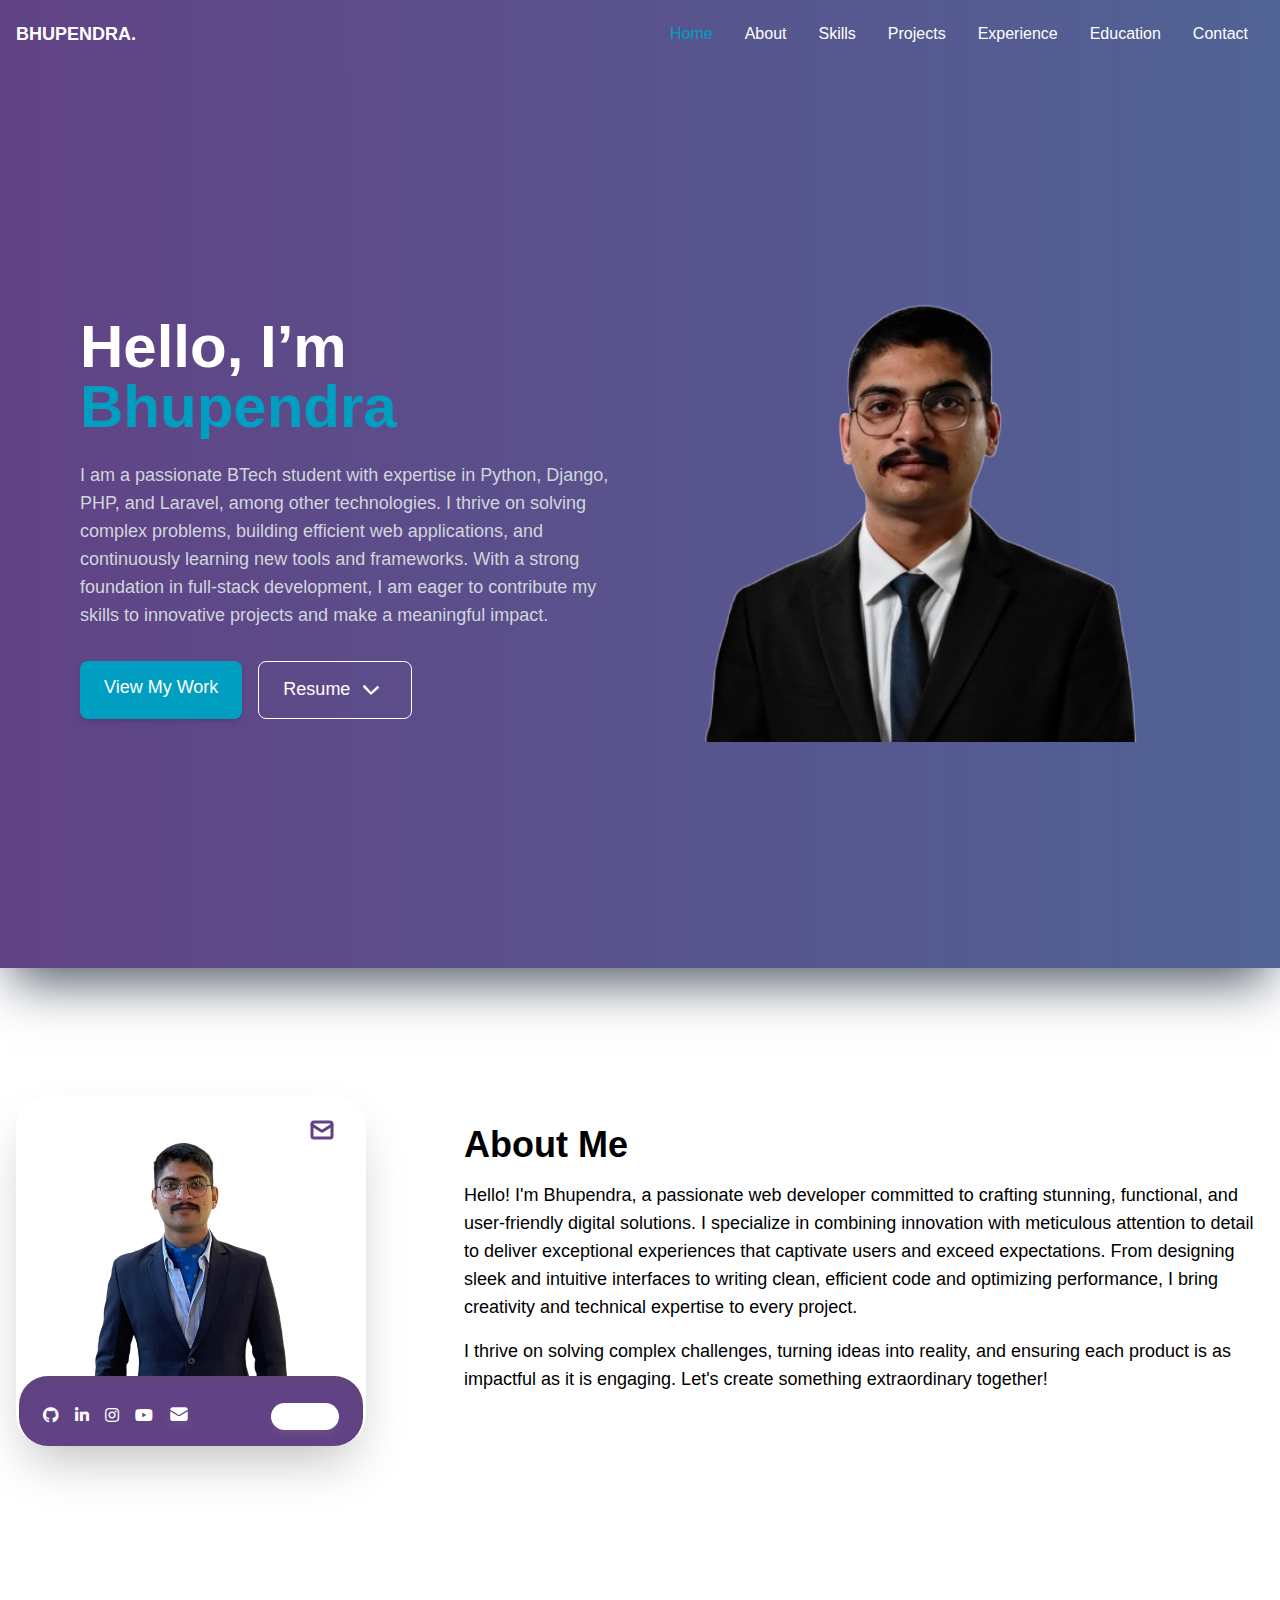
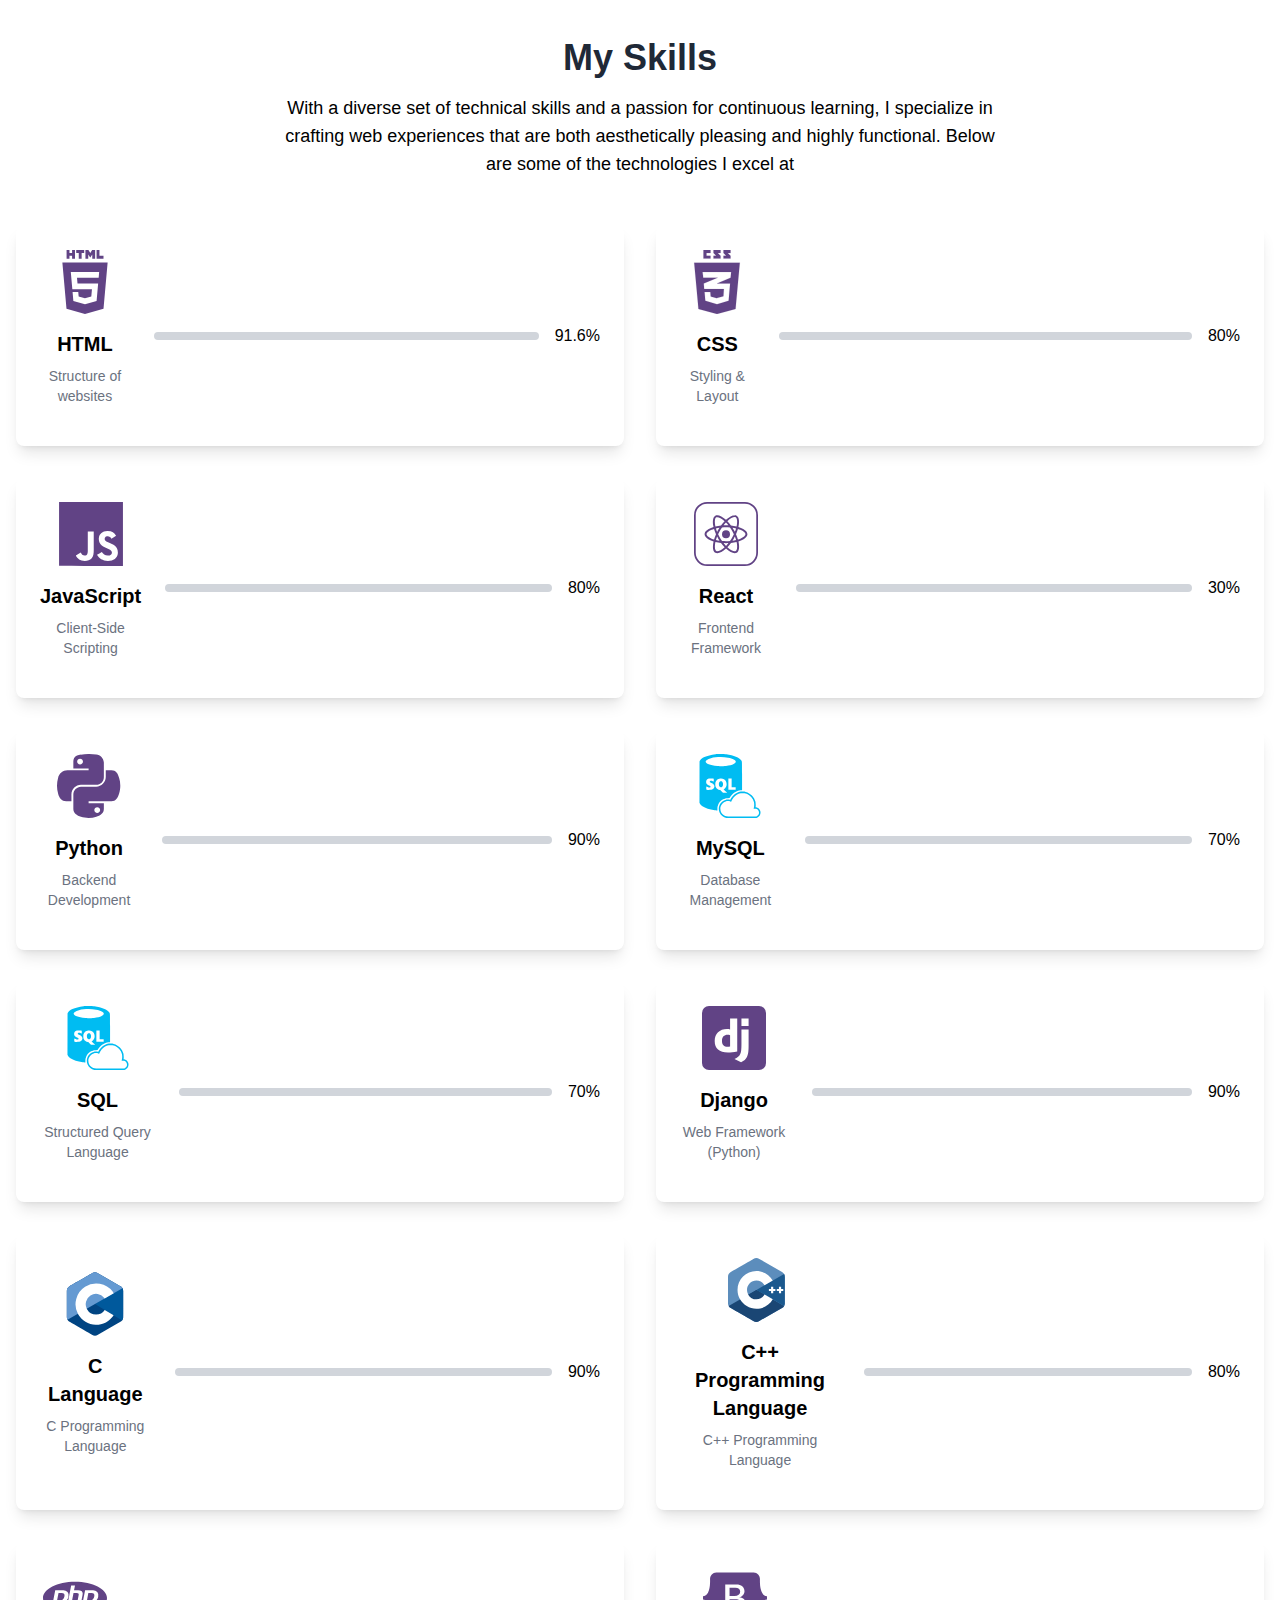
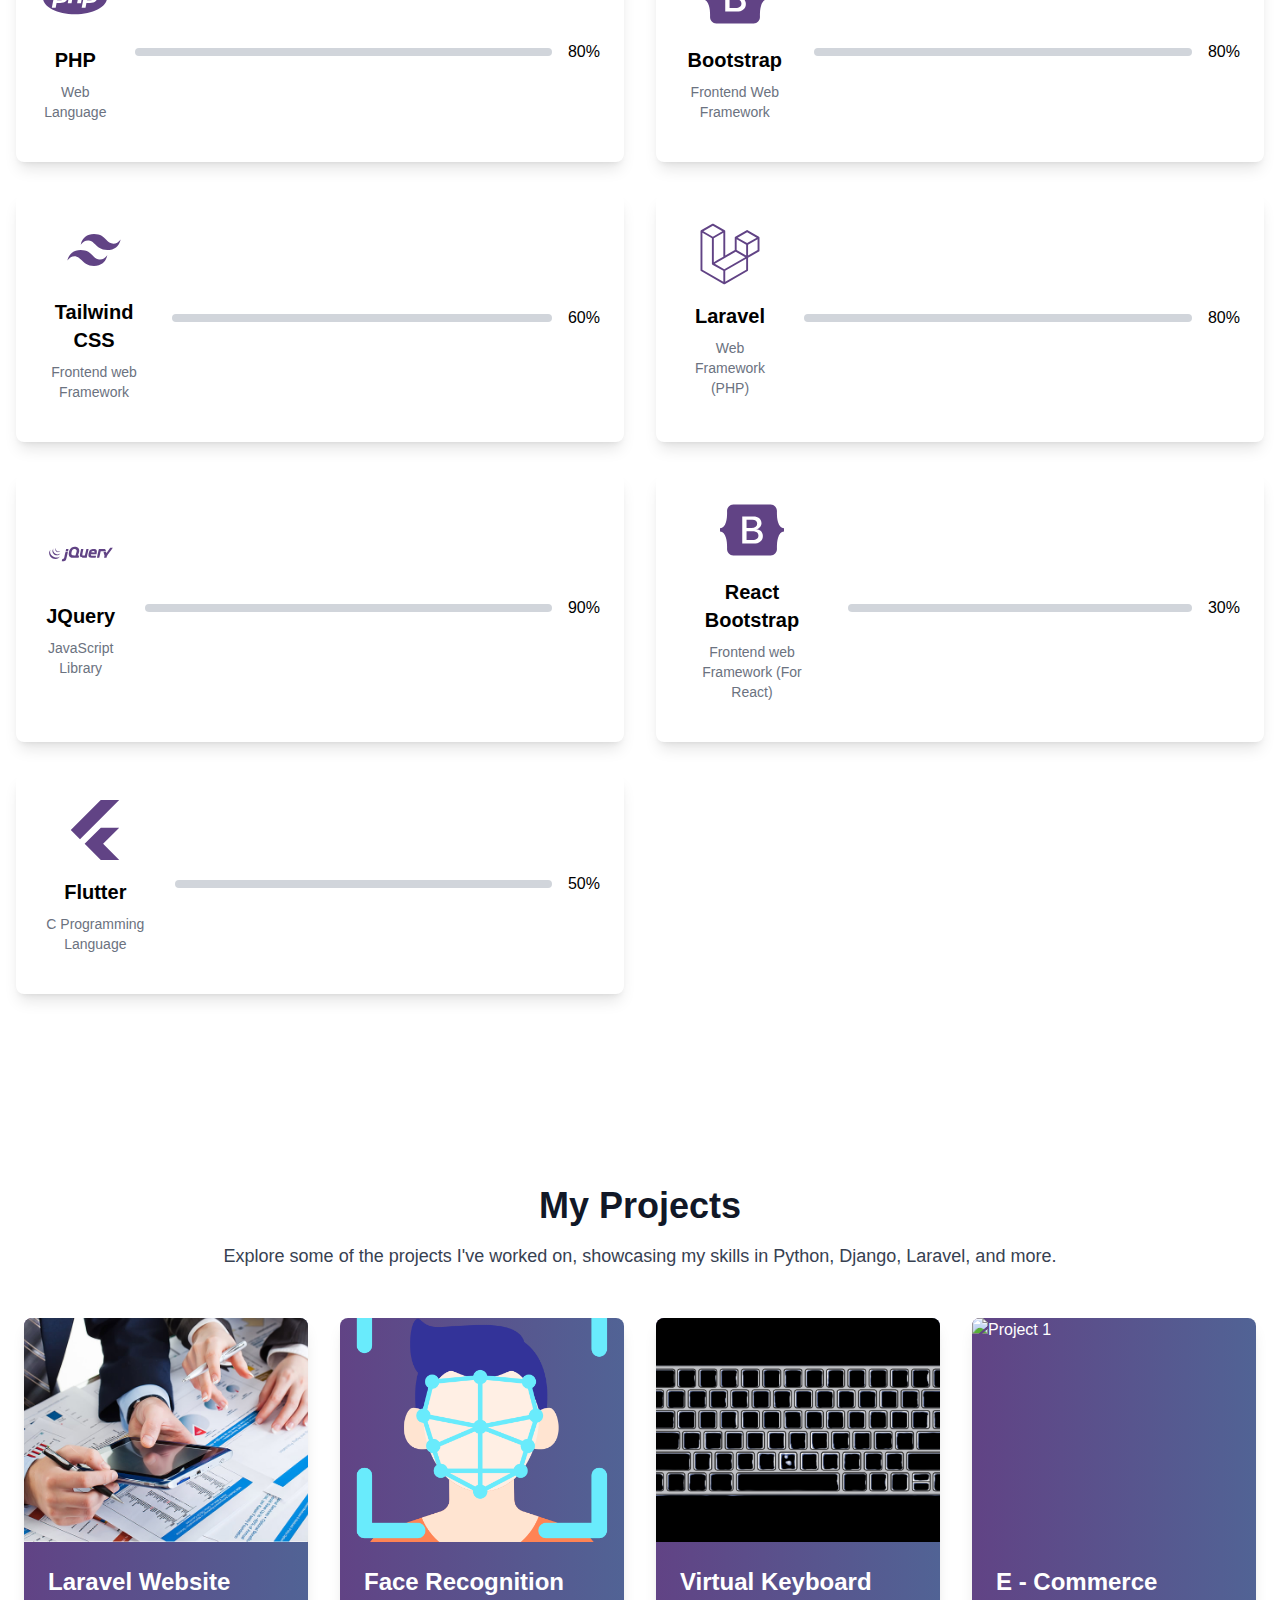
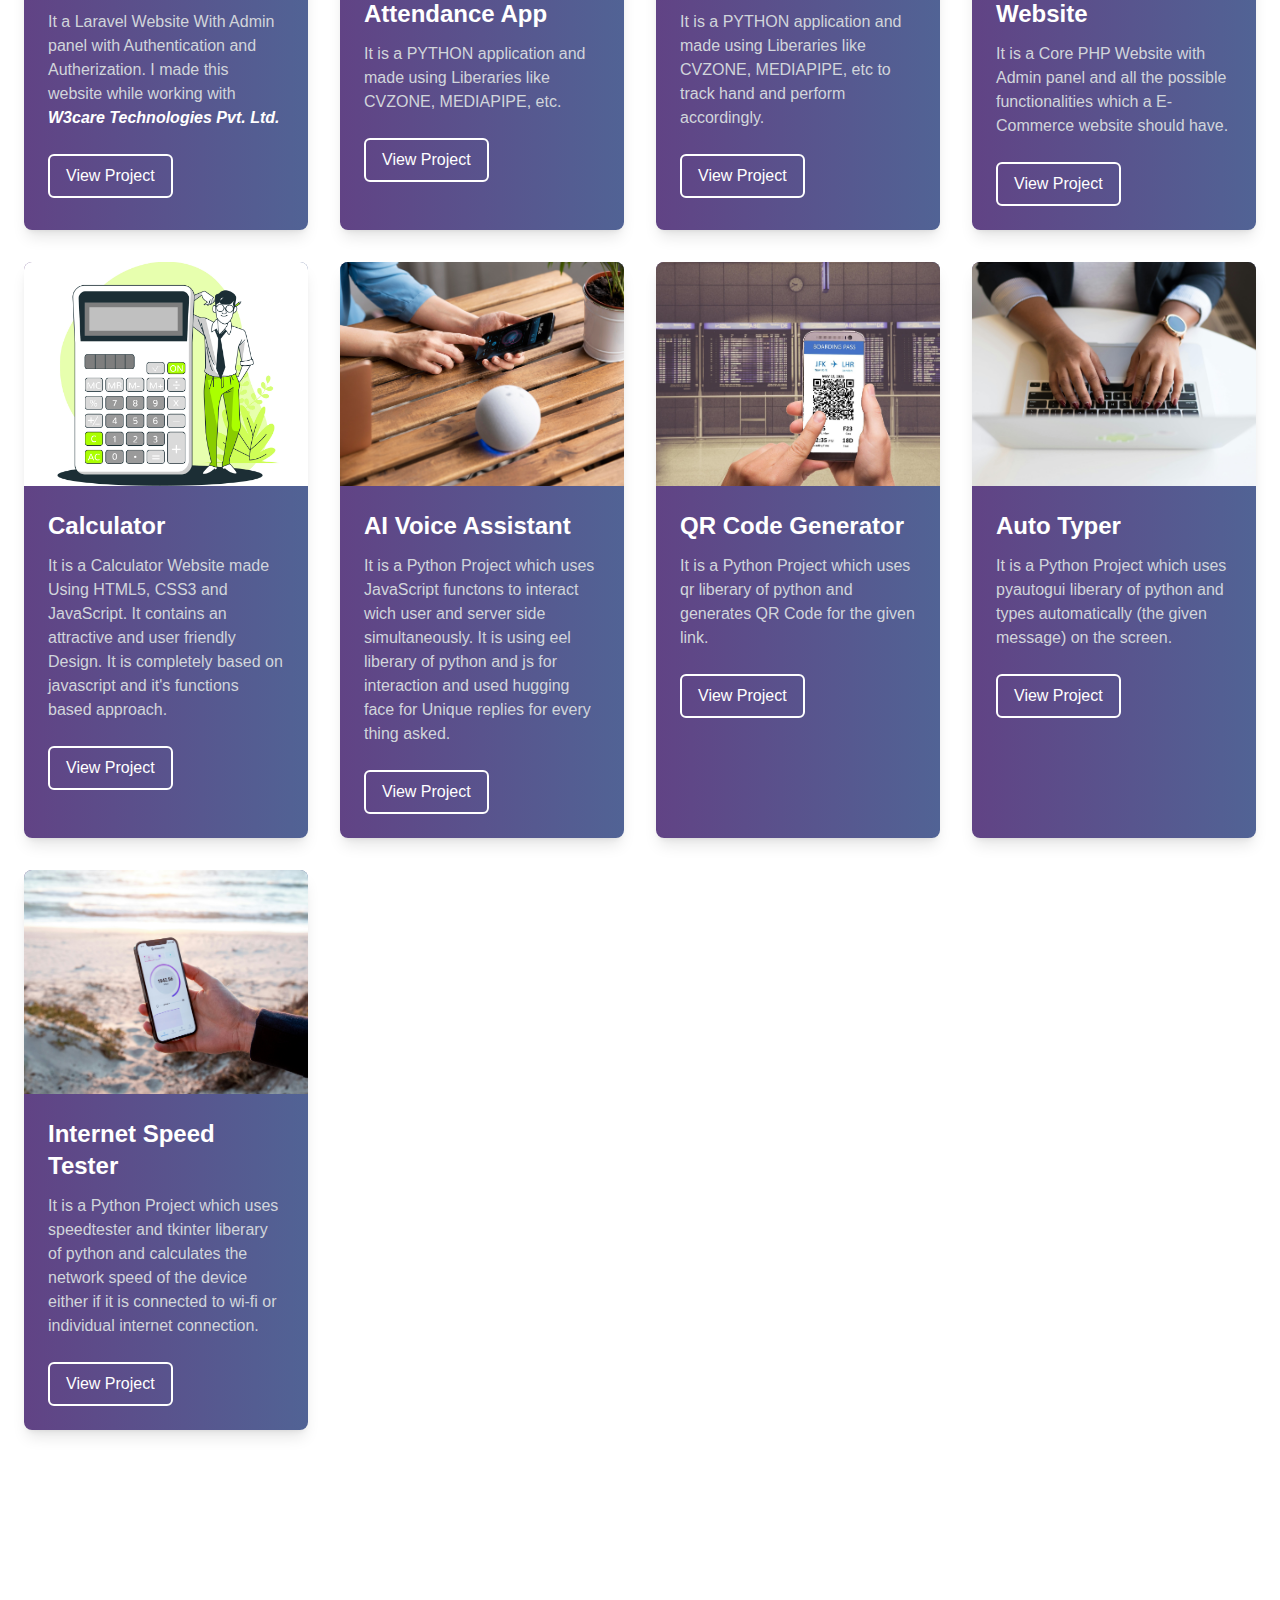
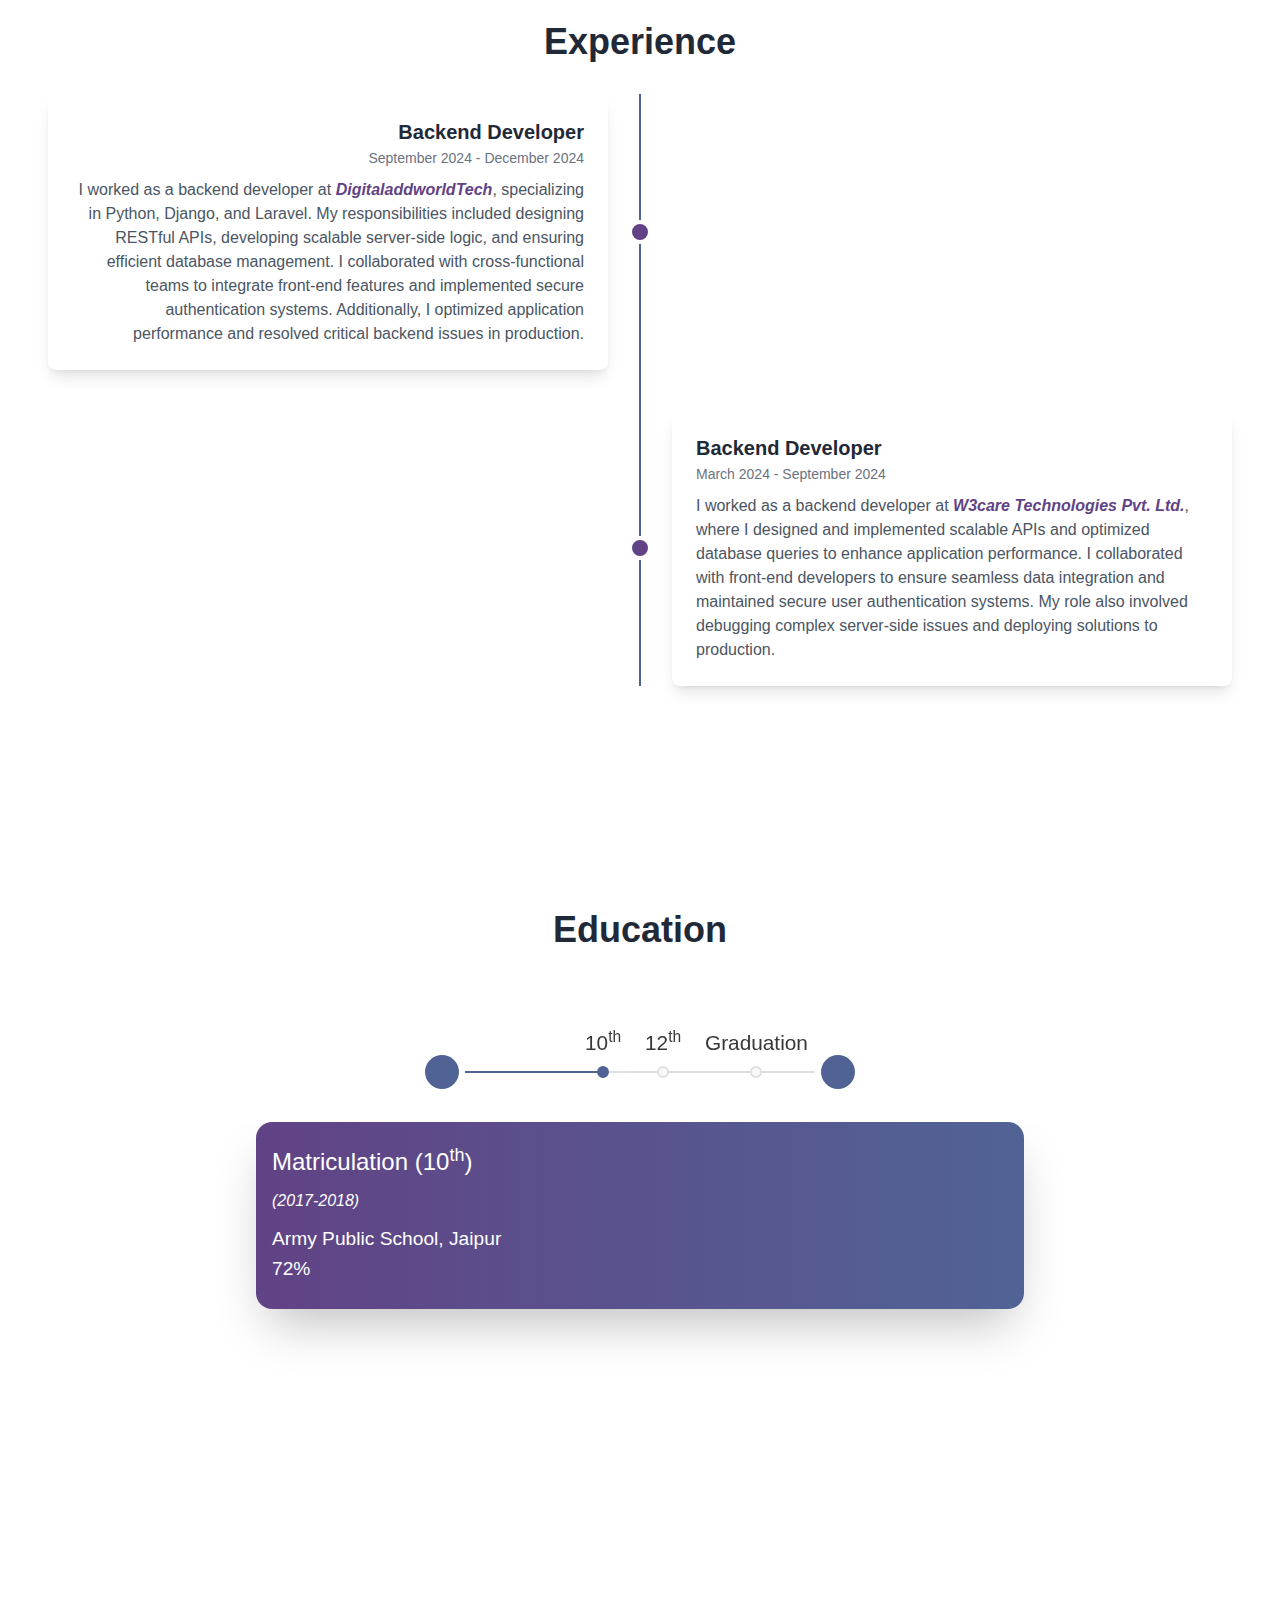
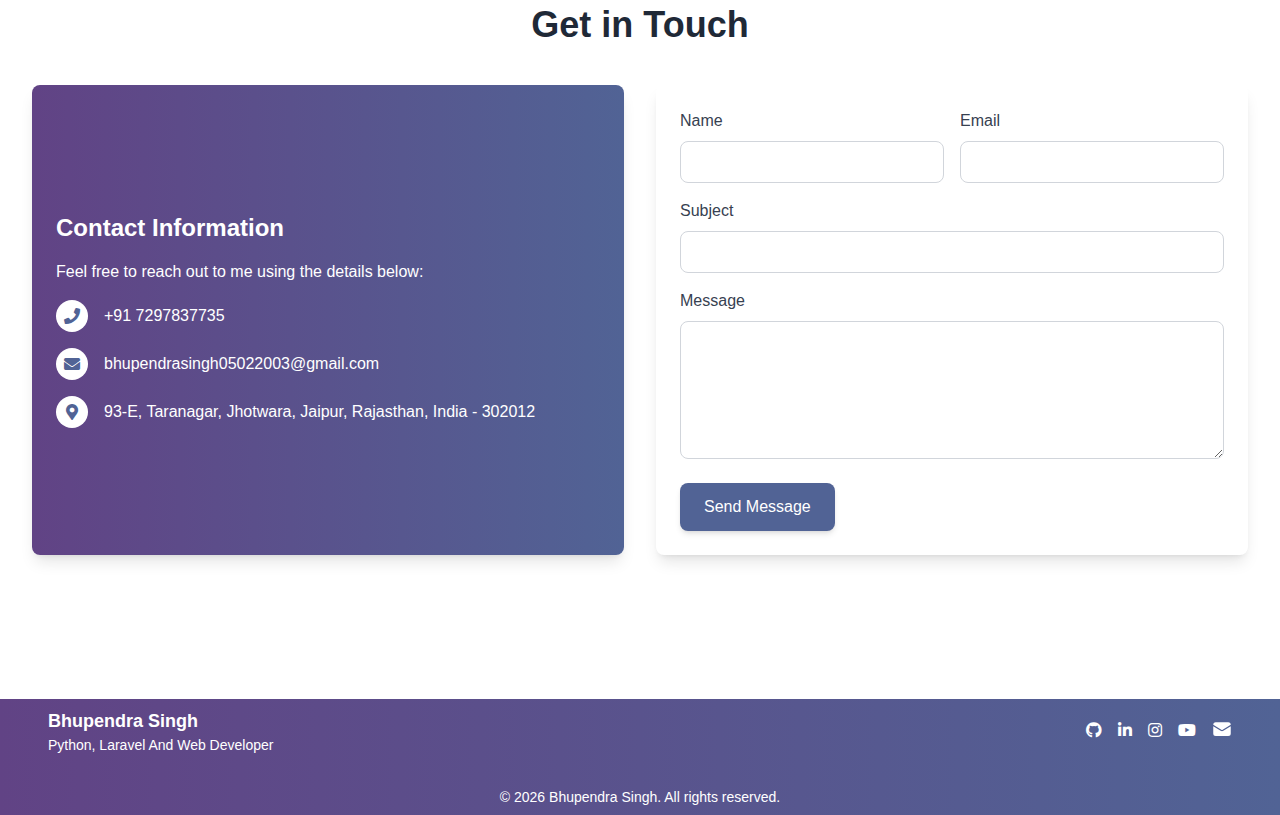
==== commit 67acbe8e: "Update index.html" ====
--- a/index.html
+++ b/index.html
@@ -194,7 +194,7 @@
                                     </a>
                                 </div>
                             </div>
-                            <button class="button">Contact Me</button>
+                            <button data-target="section7" class="button navbar-custom-links">Contact Me</button>
                         </div>
                     </div>
                 </div>
@@ -1041,4 +1041,4 @@
     <script src="./assets/js/script.js"></script>
 </body>
 
-</html>+</html>
